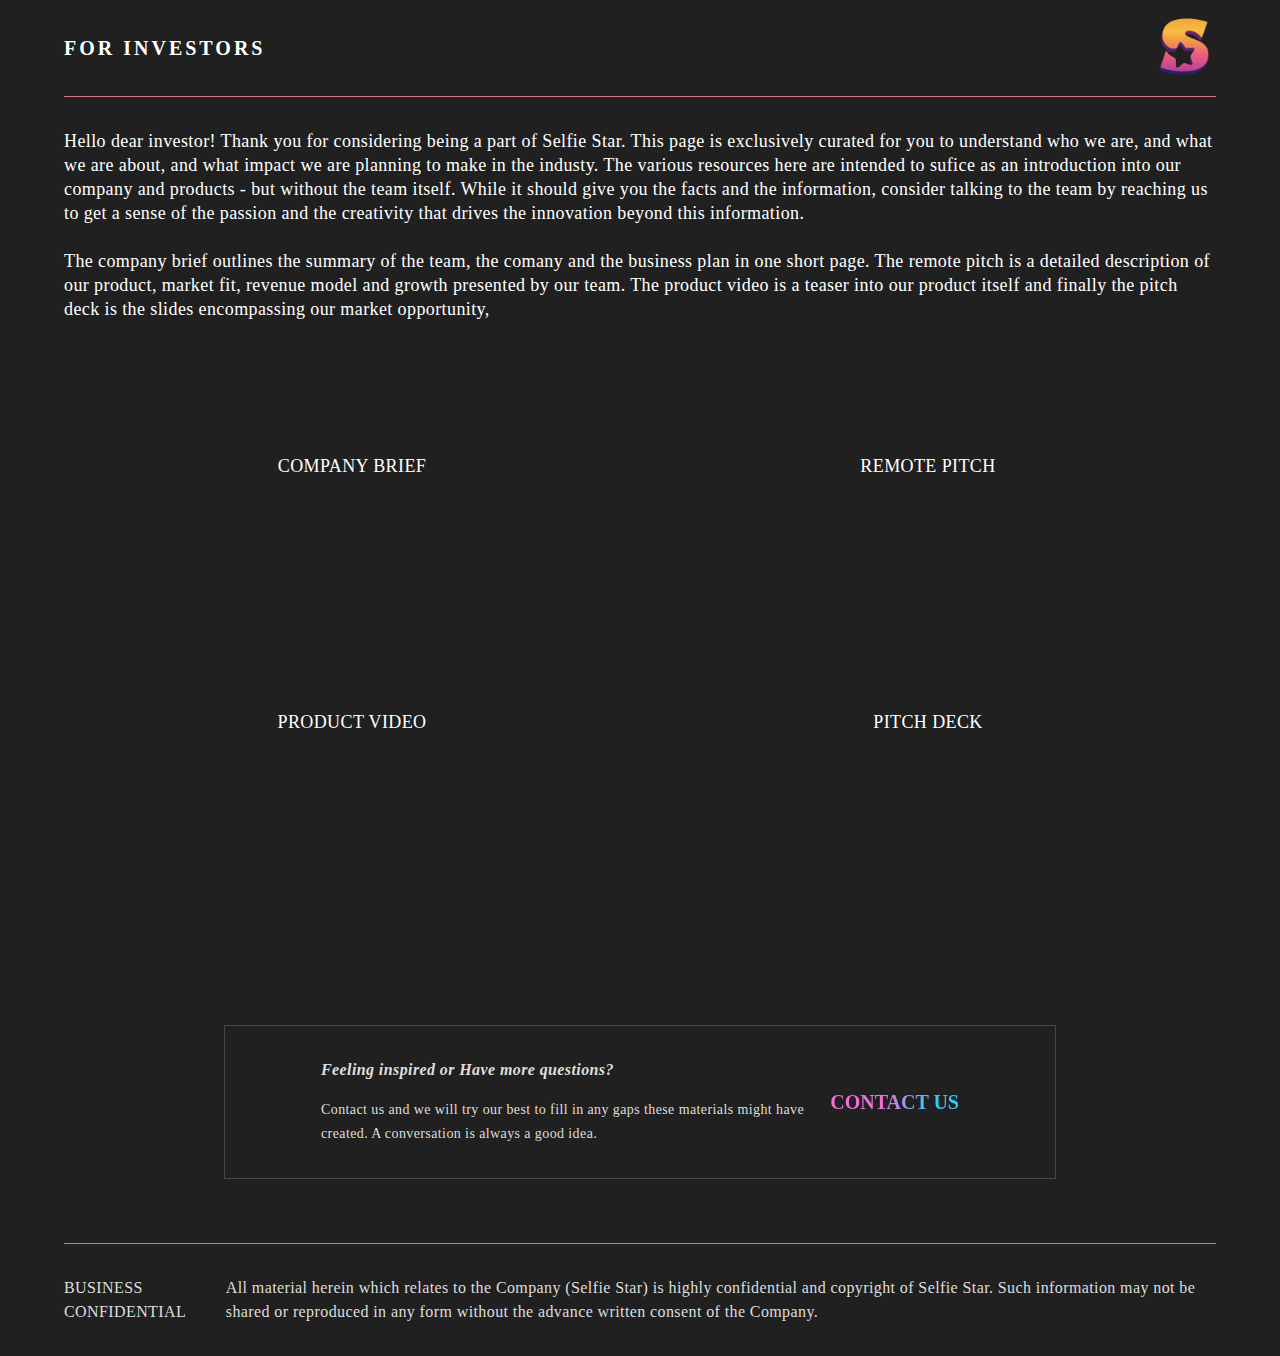
==== investors.html @ ba7a5c65 "added investors page" ====
<!DOCTYPE html>
<html lang="en">

<head>
    <meta charset="UTF-8">
    <meta name="viewport" content="width=device-width, initial-scale=1.0">
    <title>Investors</title>
    <link rel="stylesheet" href="sub.css">
</head>

<body>
    <section class="container"><header>
        <h2>For Investors</h2>
        <img src="logo.png" alt="SelfieStar" srcset="">
    </header>
    
    <hr>
    <p>Hello dear investor! Thank you for considering being a part of Selfie Star. This page is exclusively curated for
        you to understand who we are, and what we are about, and what impact we are planning to make in the industy. The
        various resources here are intended to sufice as an introduction into our company and products - but without the
        team itself. While it should give you the facts and the information, consider talking to the team by reaching us
        to get a sense of the passion and the creativity that drives the innovation beyond this information.
        <br>
        <br>
        The company brief outlines the summary of the team, the comany and the business plan in one short page. The
        remote pitch is a detailed description of our product, market fit, revenue model and growth presented by our
        team. The product video is a teaser into our product itself and finally the pitch deck is the slides
        encompassing our market opportunity,
    </p>

    <div class="icons">
        <div class="display"><img src="imgs/company brief.svg" alt="" srcset="">
            <p>Company Brief</p>
        </div>
        <div class="display"><img src="imgs/Remote pitch.svg" alt="" srcset="">
            <p>Remote Pitch</p>
        </div>
        <div class="display"><img src="imgs/Product Video.svg" alt="" srcset="">
            <p>Product Video</p>
        </div>
        <div class="display"><img src="imgs/Pitch Deck.svg" alt="" srcset="">
            <p>Pitch Deck</p>
        </div>
    </div>


    <section class="subsection">
        <div class="left">
            <p><i><b>Feeling inspired or Have more questions?</b></i>
                 </p>
            
                 <p>Contact us and we will try our best to fill in any gaps these materials might have created. A
                conversation is always a good idea.</p>
        </div>
        <div class="right"><a href="http://">Contact Us</a></div>
    </section>

    <hr>
    <footer>
        <p>BUSINESS CONFIDENTIAL</p>
        <p>All material herein which relates to the Company (Selfie Star) is highly confidential and copyright of Selfie
            Star. Such information may not be shared or reproduced in any form without the advance written consent of
            the Company.
        </p>
    </footer></section>
</body>

</html>
---- sub.css ----
@font-face {
    font-family: 'Avenir LT Std';
    src: url('./fonts/AvenirLTStd-Book.otf'),;
    /* font-weight: normal;
    font-style: normal; */
}

* {
    padding: 0;
    margin: 0;
    box-sizing: border-box;
    font-family: 'Avenir LT Std';

}

body {
    background-color: #202020;
    font-family: 'AvenirLTStd';
    color: white;
    display: flex;
    justify-content: center;
}

.container {
    max-width: 1300px;
    margin: 0 4rem;
}

header {
    display:flex;
    height: 6rem;
    align-items: center;
    justify-content: space-between;
}

header h2 {
font-size: 20px;
line-height: 27px;
letter-spacing: 0.15em;
text-transform: uppercase;
}

header img {
    height: 4rem;
}

hr {
    border: none;
    background: linear-gradient(180deg, #DB3CCA 0%, #DDA840 100%);
    height: 1px;
}

p{
    margin: 2rem 0rem ;
font-weight: 350;
font-size: 18px;
line-height: 24px;
letter-spacing: 0.4px;
}

.icons {
    margin: 6rem 0;
    display: grid;
    grid-template-columns: 1fr 1fr;
    text-align: center;
    grid-template-rows: repeat(2,16rem);
}

.display {
    font-weight: 500;
    font-size: 18px;
    letter-spacing: .5px;
}
.display p {
    margin-top: 1rem;
    font-weight: 500;
text-transform: uppercase;
}

.subsection {
    border: 1px solid #474747;
    padding: 0rem 6rem;
    margin: 4rem 10rem;
    display: flex;
    align-items: center;
}

.subsection a {
    background-color: #F26FD7;
    background-image: linear-gradient(103.9deg, #F26FD7 40.08%, #37C9F8 77.95%);
    background-size: 100%;
    -webkit-background-clip: text;
    -moz-background-clip: text;
    -webkit-text-fill-color: transparent; 
    -moz-text-fill-color: transparent;
    text-transform: uppercase;
    font-size: 20px;
   font-weight: bold;
   }

   .right {
       width: 200px;
       text-align: right;
   }

   .left {
    color: #DEDEDE;
    font-weight: 800;
    line-height: 20px;
   }

   .left p:first-child {
       font-size: 16px;
   }
   .left p:last-child {
       margin-top: -1rem;
    font-size: 14px;
}

footer {
    display: flex;
    gap: 2rem;
}

footer p {
    font-size: 16px;
    color: #DEDEDE;

}


@media only screen and (max-width: 640px) { 

    .container {
       width: 80%;
        margin: 0 4rem;
    }

    .subsection {
        margin: 0;
        margin-bottom: 3rem;
        flex-direction: column;
        padding: 1rem;
    }

    .subsection .right {
        text-align: center;
        width: 100%;

    }

    footer {
        flex-direction: column;
        gap: 1px;
    }
}
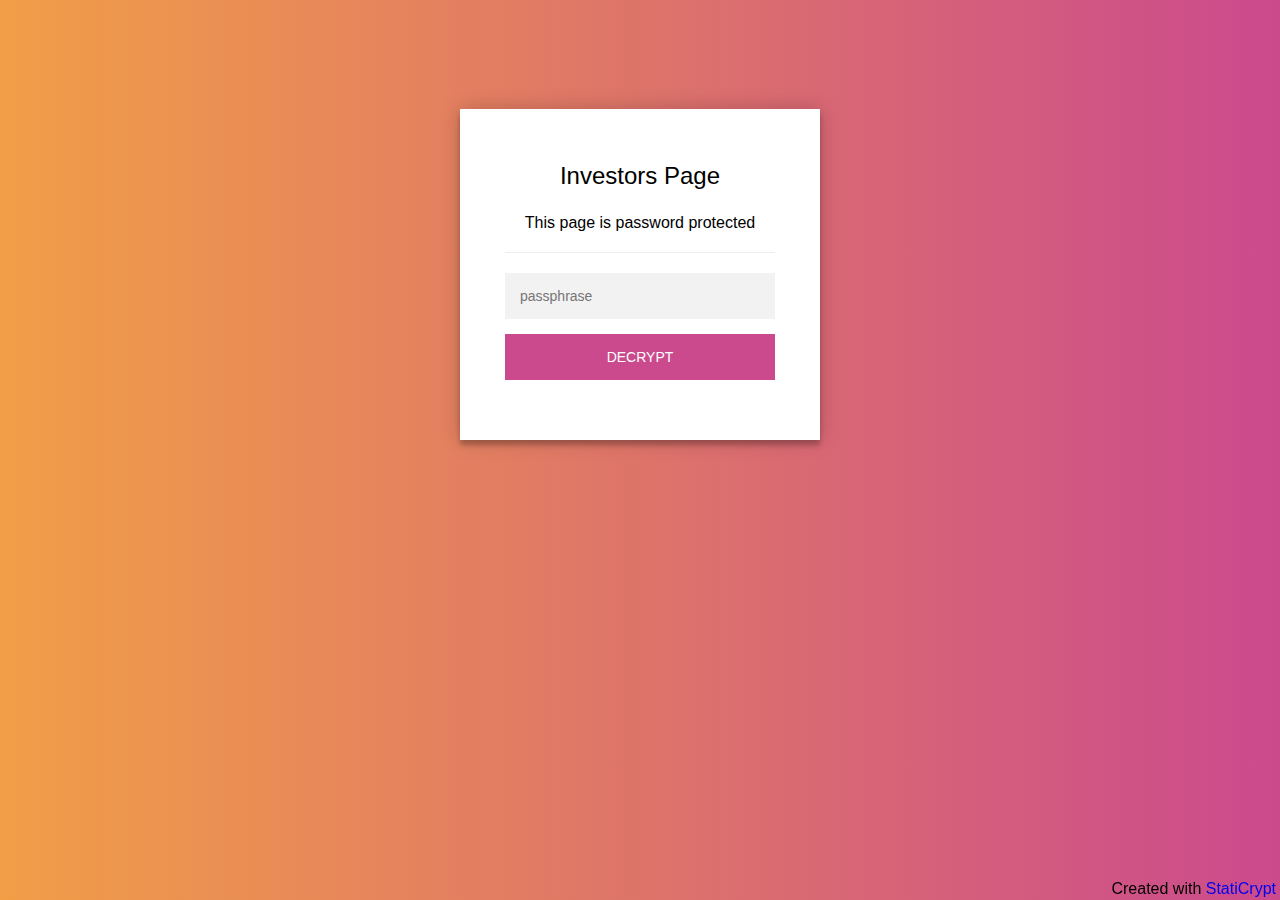
==== commit 2fc32012: "changed fonts and password protected page" ====
--- a/investors.html
+++ b/investors.html
@@ -1,68 +1,6185 @@
-<!DOCTYPE html>
-<html lang="en">
-
+<!doctype html>
+<html class="staticrypt-html">
 <head>
-    <meta charset="UTF-8">
-    <meta name="viewport" content="width=device-width, initial-scale=1.0">
-    <title>Investors</title>
-    <link rel="stylesheet" href="sub.css">
+    <meta charset="utf-8">
+    <title>Investors Page</title>
+    <meta name="viewport" content="width=device-width, initial-scale=1">
+
+    <!-- do not cache this page -->
+    <meta http-equiv="cache-control" content="max-age=0"/>
+    <meta http-equiv="cache-control" content="no-cache"/>
+    <meta http-equiv="expires" content="0"/>
+    <meta http-equiv="expires" content="Tue, 01 Jan 1980 1:00:00 GMT"/>
+    <meta http-equiv="pragma" content="no-cache"/>
+
+    <style>
+        .staticrypt-hr {
+            margin-top: 20px;
+            margin-bottom: 20px;
+            border: 0;
+            border-top: 1px solid #eee;
+        }
+
+        .staticrypt-page {
+            width: 360px;
+            padding: 8% 0 0;
+            margin: auto;
+            box-sizing: border-box;
+        }
+
+        .staticrypt-form {
+            position: relative;
+            z-index: 1;
+            background: #FFFFFF;
+            max-width: 360px;
+            margin: 0 auto 100px;
+            padding: 45px;
+            text-align: center;
+            box-shadow: 0 0 20px 0 rgba(0, 0, 0, 0.2), 0 5px 5px 0 rgba(0, 0, 0, 0.24);
+        }
+
+        .staticrypt-form input {
+            outline: 0;
+            background: #f2f2f2;
+            width: 100%;
+            border: 0;
+            margin: 0 0 15px;
+            padding: 15px;
+            box-sizing: border-box;
+            font-size: 14px;
+        }
+
+        .staticrypt-form .staticrypt-decrypt-button {
+            text-transform: uppercase;
+            outline: 0;
+            background: #CB4A8D;
+            width: 100%;
+            border: 0;
+            padding: 15px;
+            color: #FFFFFF;
+            font-size: 14px;
+            cursor: pointer;
+        }
+
+        .staticrypt-form .staticrypt-decrypt-button:hover, .staticrypt-form .staticrypt-decrypt-button:active, .staticrypt-form .staticrypt-decrypt-button:focus {
+            background: #CB4A8D;
+        }
+
+        .staticrypt-html {
+            height: 100%;
+        }
+
+        .staticrypt-body {
+            margin-bottom: 1em;
+            background: #CB4A8D; /* fallback for old browsers */
+            background: -webkit-linear-gradient(right, #CB4A8D, #F19E47);
+            background: -moz-linear-gradient(right, #CB4A8D, #F19E47);
+            background: -o-linear-gradient(right, #CB4A8D, #F19E47);
+            background: linear-gradient(to left, #CB4A8D, #F19E47);
+            font-family: "Arial", sans-serif;
+            -webkit-font-smoothing: antialiased;
+            -moz-osx-font-smoothing: grayscale;
+        }
+
+        .staticrypt-instructions {
+            margin-top: -1em;
+            margin-bottom: 1em;
+        }
+
+        .staticrypt-title {
+            font-size: 1.5em;
+        }
+
+        .staticrypt-footer {
+            position: fixed;
+            height: 20px;
+            font-size: 16px;
+            padding: 2px;
+            bottom: 0;
+            left: 0;
+            right: 0;
+            margin-bottom: 0;
+        }
+
+        .staticrypt-footer p {
+            margin: 2px;
+            text-align: center;
+            float: right;
+        }
+
+        .staticrypt-footer a {
+            text-decoration: none;
+        }
+    </style>
 </head>
 
-<body>
-    <section class="container"><header>
-        <h2>For Investors</h2>
-        <img src="logo.png" alt="SelfieStar" srcset="">
-    </header>
-    
-    <hr>
-    <p>Hello dear investor! Thank you for considering being a part of Selfie Star. This page is exclusively curated for
-        you to understand who we are, and what we are about, and what impact we are planning to make in the industy. The
-        various resources here are intended to sufice as an introduction into our company and products - but without the
-        team itself. While it should give you the facts and the information, consider talking to the team by reaching us
-        to get a sense of the passion and the creativity that drives the innovation beyond this information.
-        <br>
-        <br>
-        The company brief outlines the summary of the team, the comany and the business plan in one short page. The
-        remote pitch is a detailed description of our product, market fit, revenue model and growth presented by our
-        team. The product video is a teaser into our product itself and finally the pitch deck is the slides
-        encompassing our market opportunity,
-    </p>
-
-    <div class="icons">
-        <div class="display"><img src="imgs/company brief.svg" alt="" srcset="">
-            <p>Company Brief</p>
+<body class="staticrypt-body">
+<div class="staticrypt-page">
+    <div class="staticrypt-form">
+        <div class="staticrypt-instructions">
+            <p class="staticrypt-title">Investors Page</p>
+            <p><p>This page is password protected</p>
+</p>
         </div>
-        <div class="display"><img src="imgs/Remote pitch.svg" alt="" srcset="">
-            <p>Remote Pitch</p>
-        </div>
-        <div class="display"><img src="imgs/Product Video.svg" alt="" srcset="">
-            <p>Product Video</p>
-        </div>
-        <div class="display"><img src="imgs/Pitch Deck.svg" alt="" srcset="">
-            <p>Pitch Deck</p>
-        </div>
+
+        <hr class="staticrypt-hr">
+
+        <form id="staticrypt-form" action="#" method="post">
+            <input id="staticrypt-password"
+                   type="password"
+                   name="password"
+                   placeholder="passphrase"
+                   autofocus/>
+
+            <input type="submit" class="staticrypt-decrypt-button" value="DECRYPT"/>
+        </form>
     </div>
 
-
-    <section class="subsection">
-        <div class="left">
-            <p><i><b>Feeling inspired or Have more questions?</b></i>
-                 </p>
-            
-                 <p>Contact us and we will try our best to fill in any gaps these materials might have created. A
-                conversation is always a good idea.</p>
-        </div>
-        <div class="right"><a href="http://">Contact Us</a></div>
-    </section>
-
-    <hr>
-    <footer>
-        <p>BUSINESS CONFIDENTIAL</p>
-        <p>All material herein which relates to the Company (Selfie Star) is highly confidential and copyright of Selfie
-            Star. Such information may not be shared or reproduced in any form without the advance written consent of
-            the Company.
-        </p>
-    </footer></section>
+</div>
+<footer class="staticrypt-footer">
+    <p class="pull-right">Created with <a href="https://robinmoisson.github.io/staticrypt">StatiCrypt</a></p>
+</footer>
+
+
+<script>/**
+ * Crypto JS 3.1.9-1
+ * Copied as is from https://cdnjs.cloudflare.com/ajax/libs/crypto-js/3.1.9-1/crypto-js.js
+ */
+
+;(function (root, factory) {
+    if (typeof exports === "object") {
+        // CommonJS
+        module.exports = exports = factory();
+    }
+    else if (typeof define === "function" && define.amd) {
+        // AMD
+        define([], factory);
+    }
+    else {
+        // Global (browser)
+        root.CryptoJS = factory();
+    }
+}(this, function () {
+
+    /**
+     * CryptoJS core components.
+     */
+    var CryptoJS = CryptoJS || (function (Math, undefined) {
+        /*
+	     * Local polyfil of Object.create
+	     */
+        var create = Object.create || (function () {
+            function F() {};
+
+            return function (obj) {
+                var subtype;
+
+                F.prototype = obj;
+
+                subtype = new F();
+
+                F.prototype = null;
+
+                return subtype;
+            };
+        }())
+
+        /**
+         * CryptoJS namespace.
+         */
+        var C = {};
+
+        /**
+         * Library namespace.
+         */
+        var C_lib = C.lib = {};
+
+        /**
+         * Base object for prototypal inheritance.
+         */
+        var Base = C_lib.Base = (function () {
+
+
+            return {
+                /**
+                 * Creates a new object that inherits from this object.
+                 *
+                 * @param {Object} overrides Properties to copy into the new object.
+                 *
+                 * @return {Object} The new object.
+                 *
+                 * @static
+                 *
+                 * @example
+                 *
+                 *     var MyType = CryptoJS.lib.Base.extend({
+	             *         field: 'value',
+	             *
+	             *         method: function () {
+	             *         }
+	             *     });
+                 */
+                extend: function (overrides) {
+                    // Spawn
+                    var subtype = create(this);
+
+                    // Augment
+                    if (overrides) {
+                        subtype.mixIn(overrides);
+                    }
+
+                    // Create default initializer
+                    if (!subtype.hasOwnProperty('init') || this.init === subtype.init) {
+                        subtype.init = function () {
+                            subtype.$super.init.apply(this, arguments);
+                        };
+                    }
+
+                    // Initializer's prototype is the subtype object
+                    subtype.init.prototype = subtype;
+
+                    // Reference supertype
+                    subtype.$super = this;
+
+                    return subtype;
+                },
+
+                /**
+                 * Extends this object and runs the init method.
+                 * Arguments to create() will be passed to init().
+                 *
+                 * @return {Object} The new object.
+                 *
+                 * @static
+                 *
+                 * @example
+                 *
+                 *     var instance = MyType.create();
+                 */
+                create: function () {
+                    var instance = this.extend();
+                    instance.init.apply(instance, arguments);
+
+                    return instance;
+                },
+
+                /**
+                 * Initializes a newly created object.
+                 * Override this method to add some logic when your objects are created.
+                 *
+                 * @example
+                 *
+                 *     var MyType = CryptoJS.lib.Base.extend({
+	             *         init: function () {
+	             *             // ...
+	             *         }
+	             *     });
+                 */
+                init: function () {
+                },
+
+                /**
+                 * Copies properties into this object.
+                 *
+                 * @param {Object} properties The properties to mix in.
+                 *
+                 * @example
+                 *
+                 *     MyType.mixIn({
+	             *         field: 'value'
+	             *     });
+                 */
+                mixIn: function (properties) {
+                    for (var propertyName in properties) {
+                        if (properties.hasOwnProperty(propertyName)) {
+                            this[propertyName] = properties[propertyName];
+                        }
+                    }
+
+                    // IE won't copy toString using the loop above
+                    if (properties.hasOwnProperty('toString')) {
+                        this.toString = properties.toString;
+                    }
+                },
+
+                /**
+                 * Creates a copy of this object.
+                 *
+                 * @return {Object} The clone.
+                 *
+                 * @example
+                 *
+                 *     var clone = instance.clone();
+                 */
+                clone: function () {
+                    return this.init.prototype.extend(this);
+                }
+            };
+        }());
+
+        /**
+         * An array of 32-bit words.
+         *
+         * @property {Array} words The array of 32-bit words.
+         * @property {number} sigBytes The number of significant bytes in this word array.
+         */
+        var WordArray = C_lib.WordArray = Base.extend({
+            /**
+             * Initializes a newly created word array.
+             *
+             * @param {Array} words (Optional) An array of 32-bit words.
+             * @param {number} sigBytes (Optional) The number of significant bytes in the words.
+             *
+             * @example
+             *
+             *     var wordArray = CryptoJS.lib.WordArray.create();
+             *     var wordArray = CryptoJS.lib.WordArray.create([0x00010203, 0x04050607]);
+             *     var wordArray = CryptoJS.lib.WordArray.create([0x00010203, 0x04050607], 6);
+             */
+            init: function (words, sigBytes) {
+                words = this.words = words || [];
+
+                if (sigBytes != undefined) {
+                    this.sigBytes = sigBytes;
+                } else {
+                    this.sigBytes = words.length * 4;
+                }
+            },
+
+            /**
+             * Converts this word array to a string.
+             *
+             * @param {Encoder} encoder (Optional) The encoding strategy to use. Default: CryptoJS.enc.Hex
+             *
+             * @return {string} The stringified word array.
+             *
+             * @example
+             *
+             *     var string = wordArray + '';
+             *     var string = wordArray.toString();
+             *     var string = wordArray.toString(CryptoJS.enc.Utf8);
+             */
+            toString: function (encoder) {
+                return (encoder || Hex).stringify(this);
+            },
+
+            /**
+             * Concatenates a word array to this word array.
+             *
+             * @param {WordArray} wordArray The word array to append.
+             *
+             * @return {WordArray} This word array.
+             *
+             * @example
+             *
+             *     wordArray1.concat(wordArray2);
+             */
+            concat: function (wordArray) {
+                // Shortcuts
+                var thisWords = this.words;
+                var thatWords = wordArray.words;
+                var thisSigBytes = this.sigBytes;
+                var thatSigBytes = wordArray.sigBytes;
+
+                // Clamp excess bits
+                this.clamp();
+
+                // Concat
+                if (thisSigBytes % 4) {
+                    // Copy one byte at a time
+                    for (var i = 0; i < thatSigBytes; i++) {
+                        var thatByte = (thatWords[i >>> 2] >>> (24 - (i % 4) * 8)) & 0xff;
+                        thisWords[(thisSigBytes + i) >>> 2] |= thatByte << (24 - ((thisSigBytes + i) % 4) * 8);
+                    }
+                } else {
+                    // Copy one word at a time
+                    for (var i = 0; i < thatSigBytes; i += 4) {
+                        thisWords[(thisSigBytes + i) >>> 2] = thatWords[i >>> 2];
+                    }
+                }
+                this.sigBytes += thatSigBytes;
+
+                // Chainable
+                return this;
+            },
+
+            /**
+             * Removes insignificant bits.
+             *
+             * @example
+             *
+             *     wordArray.clamp();
+             */
+            clamp: function () {
+                // Shortcuts
+                var words = this.words;
+                var sigBytes = this.sigBytes;
+
+                // Clamp
+                words[sigBytes >>> 2] &= 0xffffffff << (32 - (sigBytes % 4) * 8);
+                words.length = Math.ceil(sigBytes / 4);
+            },
+
+            /**
+             * Creates a copy of this word array.
+             *
+             * @return {WordArray} The clone.
+             *
+             * @example
+             *
+             *     var clone = wordArray.clone();
+             */
+            clone: function () {
+                var clone = Base.clone.call(this);
+                clone.words = this.words.slice(0);
+
+                return clone;
+            },
+
+            /**
+             * Creates a word array filled with random bytes.
+             *
+             * @param {number} nBytes The number of random bytes to generate.
+             *
+             * @return {WordArray} The random word array.
+             *
+             * @static
+             *
+             * @example
+             *
+             *     var wordArray = CryptoJS.lib.WordArray.random(16);
+             */
+            random: function (nBytes) {
+                var words = [];
+
+                var r = (function (m_w) {
+                    var m_w = m_w;
+                    var m_z = 0x3ade68b1;
+                    var mask = 0xffffffff;
+
+                    return function () {
+                        m_z = (0x9069 * (m_z & 0xFFFF) + (m_z >> 0x10)) & mask;
+                        m_w = (0x4650 * (m_w & 0xFFFF) + (m_w >> 0x10)) & mask;
+                        var result = ((m_z << 0x10) + m_w) & mask;
+                        result /= 0x100000000;
+                        result += 0.5;
+                        return result * (Math.random() > .5 ? 1 : -1);
+                    }
+                });
+
+                for (var i = 0, rcache; i < nBytes; i += 4) {
+                    var _r = r((rcache || Math.random()) * 0x100000000);
+
+                    rcache = _r() * 0x3ade67b7;
+                    words.push((_r() * 0x100000000) | 0);
+                }
+
+                return new WordArray.init(words, nBytes);
+            }
+        });
+
+        /**
+         * Encoder namespace.
+         */
+        var C_enc = C.enc = {};
+
+        /**
+         * Hex encoding strategy.
+         */
+        var Hex = C_enc.Hex = {
+            /**
+             * Converts a word array to a hex string.
+             *
+             * @param {WordArray} wordArray The word array.
+             *
+             * @return {string} The hex string.
+             *
+             * @static
+             *
+             * @example
+             *
+             *     var hexString = CryptoJS.enc.Hex.stringify(wordArray);
+             */
+            stringify: function (wordArray) {
+                // Shortcuts
+                var words = wordArray.words;
+                var sigBytes = wordArray.sigBytes;
+
+                // Convert
+                var hexChars = [];
+                for (var i = 0; i < sigBytes; i++) {
+                    var bite = (words[i >>> 2] >>> (24 - (i % 4) * 8)) & 0xff;
+                    hexChars.push((bite >>> 4).toString(16));
+                    hexChars.push((bite & 0x0f).toString(16));
+                }
+
+                return hexChars.join('');
+            },
+
+            /**
+             * Converts a hex string to a word array.
+             *
+             * @param {string} hexStr The hex string.
+             *
+             * @return {WordArray} The word array.
+             *
+             * @static
+             *
+             * @example
+             *
+             *     var wordArray = CryptoJS.enc.Hex.parse(hexString);
+             */
+            parse: function (hexStr) {
+                // Shortcut
+                var hexStrLength = hexStr.length;
+
+                // Convert
+                var words = [];
+                for (var i = 0; i < hexStrLength; i += 2) {
+                    words[i >>> 3] |= parseInt(hexStr.substr(i, 2), 16) << (24 - (i % 8) * 4);
+                }
+
+                return new WordArray.init(words, hexStrLength / 2);
+            }
+        };
+
+        /**
+         * Latin1 encoding strategy.
+         */
+        var Latin1 = C_enc.Latin1 = {
+            /**
+             * Converts a word array to a Latin1 string.
+             *
+             * @param {WordArray} wordArray The word array.
+             *
+             * @return {string} The Latin1 string.
+             *
+             * @static
+             *
+             * @example
+             *
+             *     var latin1String = CryptoJS.enc.Latin1.stringify(wordArray);
+             */
+            stringify: function (wordArray) {
+                // Shortcuts
+                var words = wordArray.words;
+                var sigBytes = wordArray.sigBytes;
+
+                // Convert
+                var latin1Chars = [];
+                for (var i = 0; i < sigBytes; i++) {
+                    var bite = (words[i >>> 2] >>> (24 - (i % 4) * 8)) & 0xff;
+                    latin1Chars.push(String.fromCharCode(bite));
+                }
+
+                return latin1Chars.join('');
+            },
+
+            /**
+             * Converts a Latin1 string to a word array.
+             *
+             * @param {string} latin1Str The Latin1 string.
+             *
+             * @return {WordArray} The word array.
+             *
+             * @static
+             *
+             * @example
+             *
+             *     var wordArray = CryptoJS.enc.Latin1.parse(latin1String);
+             */
+            parse: function (latin1Str) {
+                // Shortcut
+                var latin1StrLength = latin1Str.length;
+
+                // Convert
+                var words = [];
+                for (var i = 0; i < latin1StrLength; i++) {
+                    words[i >>> 2] |= (latin1Str.charCodeAt(i) & 0xff) << (24 - (i % 4) * 8);
+                }
+
+                return new WordArray.init(words, latin1StrLength);
+            }
+        };
+
+        /**
+         * UTF-8 encoding strategy.
+         */
+        var Utf8 = C_enc.Utf8 = {
+            /**
+             * Converts a word array to a UTF-8 string.
+             *
+             * @param {WordArray} wordArray The word array.
+             *
+             * @return {string} The UTF-8 string.
+             *
+             * @static
+             *
+             * @example
+             *
+             *     var utf8String = CryptoJS.enc.Utf8.stringify(wordArray);
+             */
+            stringify: function (wordArray) {
+                try {
+                    return decodeURIComponent(escape(Latin1.stringify(wordArray)));
+                } catch (e) {
+                    throw new Error('Malformed UTF-8 data');
+                }
+            },
+
+            /**
+             * Converts a UTF-8 string to a word array.
+             *
+             * @param {string} utf8Str The UTF-8 string.
+             *
+             * @return {WordArray} The word array.
+             *
+             * @static
+             *
+             * @example
+             *
+             *     var wordArray = CryptoJS.enc.Utf8.parse(utf8String);
+             */
+            parse: function (utf8Str) {
+                return Latin1.parse(unescape(encodeURIComponent(utf8Str)));
+            }
+        };
+
+        /**
+         * Abstract buffered block algorithm template.
+         *
+         * The property blockSize must be implemented in a concrete subtype.
+         *
+         * @property {number} _minBufferSize The number of blocks that should be kept unprocessed in the buffer. Default: 0
+         */
+        var BufferedBlockAlgorithm = C_lib.BufferedBlockAlgorithm = Base.extend({
+            /**
+             * Resets this block algorithm's data buffer to its initial state.
+             *
+             * @example
+             *
+             *     bufferedBlockAlgorithm.reset();
+             */
+            reset: function () {
+                // Initial values
+                this._data = new WordArray.init();
+                this._nDataBytes = 0;
+            },
+
+            /**
+             * Adds new data to this block algorithm's buffer.
+             *
+             * @param {WordArray|string} data The data to append. Strings are converted to a WordArray using UTF-8.
+             *
+             * @example
+             *
+             *     bufferedBlockAlgorithm._append('data');
+             *     bufferedBlockAlgorithm._append(wordArray);
+             */
+            _append: function (data) {
+                // Convert string to WordArray, else assume WordArray already
+                if (typeof data == 'string') {
+                    data = Utf8.parse(data);
+                }
+
+                // Append
+                this._data.concat(data);
+                this._nDataBytes += data.sigBytes;
+            },
+
+            /**
+             * Processes available data blocks.
+             *
+             * This method invokes _doProcessBlock(offset), which must be implemented by a concrete subtype.
+             *
+             * @param {boolean} doFlush Whether all blocks and partial blocks should be processed.
+             *
+             * @return {WordArray} The processed data.
+             *
+             * @example
+             *
+             *     var processedData = bufferedBlockAlgorithm._process();
+             *     var processedData = bufferedBlockAlgorithm._process(!!'flush');
+             */
+            _process: function (doFlush) {
+                // Shortcuts
+                var data = this._data;
+                var dataWords = data.words;
+                var dataSigBytes = data.sigBytes;
+                var blockSize = this.blockSize;
+                var blockSizeBytes = blockSize * 4;
+
+                // Count blocks ready
+                var nBlocksReady = dataSigBytes / blockSizeBytes;
+                if (doFlush) {
+                    // Round up to include partial blocks
+                    nBlocksReady = Math.ceil(nBlocksReady);
+                } else {
+                    // Round down to include only full blocks,
+                    // less the number of blocks that must remain in the buffer
+                    nBlocksReady = Math.max((nBlocksReady | 0) - this._minBufferSize, 0);
+                }
+
+                // Count words ready
+                var nWordsReady = nBlocksReady * blockSize;
+
+                // Count bytes ready
+                var nBytesReady = Math.min(nWordsReady * 4, dataSigBytes);
+
+                // Process blocks
+                if (nWordsReady) {
+                    for (var offset = 0; offset < nWordsReady; offset += blockSize) {
+                        // Perform concrete-algorithm logic
+                        this._doProcessBlock(dataWords, offset);
+                    }
+
+                    // Remove processed words
+                    var processedWords = dataWords.splice(0, nWordsReady);
+                    data.sigBytes -= nBytesReady;
+                }
+
+                // Return processed words
+                return new WordArray.init(processedWords, nBytesReady);
+            },
+
+            /**
+             * Creates a copy of this object.
+             *
+             * @return {Object} The clone.
+             *
+             * @example
+             *
+             *     var clone = bufferedBlockAlgorithm.clone();
+             */
+            clone: function () {
+                var clone = Base.clone.call(this);
+                clone._data = this._data.clone();
+
+                return clone;
+            },
+
+            _minBufferSize: 0
+        });
+
+        /**
+         * Abstract hasher template.
+         *
+         * @property {number} blockSize The number of 32-bit words this hasher operates on. Default: 16 (512 bits)
+         */
+        var Hasher = C_lib.Hasher = BufferedBlockAlgorithm.extend({
+            /**
+             * Configuration options.
+             */
+            cfg: Base.extend(),
+
+            /**
+             * Initializes a newly created hasher.
+             *
+             * @param {Object} cfg (Optional) The configuration options to use for this hash computation.
+             *
+             * @example
+             *
+             *     var hasher = CryptoJS.algo.SHA256.create();
+             */
+            init: function (cfg) {
+                // Apply config defaults
+                this.cfg = this.cfg.extend(cfg);
+
+                // Set initial values
+                this.reset();
+            },
+
+            /**
+             * Resets this hasher to its initial state.
+             *
+             * @example
+             *
+             *     hasher.reset();
+             */
+            reset: function () {
+                // Reset data buffer
+                BufferedBlockAlgorithm.reset.call(this);
+
+                // Perform concrete-hasher logic
+                this._doReset();
+            },
+
+            /**
+             * Updates this hasher with a message.
+             *
+             * @param {WordArray|string} messageUpdate The message to append.
+             *
+             * @return {Hasher} This hasher.
+             *
+             * @example
+             *
+             *     hasher.update('message');
+             *     hasher.update(wordArray);
+             */
+            update: function (messageUpdate) {
+                // Append
+                this._append(messageUpdate);
+
+                // Update the hash
+                this._process();
+
+                // Chainable
+                return this;
+            },
+
+            /**
+             * Finalizes the hash computation.
+             * Note that the finalize operation is effectively a destructive, read-once operation.
+             *
+             * @param {WordArray|string} messageUpdate (Optional) A final message update.
+             *
+             * @return {WordArray} The hash.
+             *
+             * @example
+             *
+             *     var hash = hasher.finalize();
+             *     var hash = hasher.finalize('message');
+             *     var hash = hasher.finalize(wordArray);
+             */
+            finalize: function (messageUpdate) {
+                // Final message update
+                if (messageUpdate) {
+                    this._append(messageUpdate);
+                }
+
+                // Perform concrete-hasher logic
+                var hash = this._doFinalize();
+
+                return hash;
+            },
+
+            blockSize: 512/32,
+
+            /**
+             * Creates a shortcut function to a hasher's object interface.
+             *
+             * @param {Hasher} hasher The hasher to create a helper for.
+             *
+             * @return {Function} The shortcut function.
+             *
+             * @static
+             *
+             * @example
+             *
+             *     var SHA256 = CryptoJS.lib.Hasher._createHelper(CryptoJS.algo.SHA256);
+             */
+            _createHelper: function (hasher) {
+                return function (message, cfg) {
+                    return new hasher.init(cfg).finalize(message);
+                };
+            },
+
+            /**
+             * Creates a shortcut function to the HMAC's object interface.
+             *
+             * @param {Hasher} hasher The hasher to use in this HMAC helper.
+             *
+             * @return {Function} The shortcut function.
+             *
+             * @static
+             *
+             * @example
+             *
+             *     var HmacSHA256 = CryptoJS.lib.Hasher._createHmacHelper(CryptoJS.algo.SHA256);
+             */
+            _createHmacHelper: function (hasher) {
+                return function (message, key) {
+                    return new C_algo.HMAC.init(hasher, key).finalize(message);
+                };
+            }
+        });
+
+        /**
+         * Algorithm namespace.
+         */
+        var C_algo = C.algo = {};
+
+        return C;
+    }(Math));
+
+
+    (function () {
+        // Shortcuts
+        var C = CryptoJS;
+        var C_lib = C.lib;
+        var WordArray = C_lib.WordArray;
+        var C_enc = C.enc;
+
+        /**
+         * Base64 encoding strategy.
+         */
+        var Base64 = C_enc.Base64 = {
+            /**
+             * Converts a word array to a Base64 string.
+             *
+             * @param {WordArray} wordArray The word array.
+             *
+             * @return {string} The Base64 string.
+             *
+             * @static
+             *
+             * @example
+             *
+             *     var base64String = CryptoJS.enc.Base64.stringify(wordArray);
+             */
+            stringify: function (wordArray) {
+                // Shortcuts
+                var words = wordArray.words;
+                var sigBytes = wordArray.sigBytes;
+                var map = this._map;
+
+                // Clamp excess bits
+                wordArray.clamp();
+
+                // Convert
+                var base64Chars = [];
+                for (var i = 0; i < sigBytes; i += 3) {
+                    var byte1 = (words[i >>> 2]       >>> (24 - (i % 4) * 8))       & 0xff;
+                    var byte2 = (words[(i + 1) >>> 2] >>> (24 - ((i + 1) % 4) * 8)) & 0xff;
+                    var byte3 = (words[(i + 2) >>> 2] >>> (24 - ((i + 2) % 4) * 8)) & 0xff;
+
+                    var triplet = (byte1 << 16) | (byte2 << 8) | byte3;
+
+                    for (var j = 0; (j < 4) && (i + j * 0.75 < sigBytes); j++) {
+                        base64Chars.push(map.charAt((triplet >>> (6 * (3 - j))) & 0x3f));
+                    }
+                }
+
+                // Add padding
+                var paddingChar = map.charAt(64);
+                if (paddingChar) {
+                    while (base64Chars.length % 4) {
+                        base64Chars.push(paddingChar);
+                    }
+                }
+
+                return base64Chars.join('');
+            },
+
+            /**
+             * Converts a Base64 string to a word array.
+             *
+             * @param {string} base64Str The Base64 string.
+             *
+             * @return {WordArray} The word array.
+             *
+             * @static
+             *
+             * @example
+             *
+             *     var wordArray = CryptoJS.enc.Base64.parse(base64String);
+             */
+            parse: function (base64Str) {
+                // Shortcuts
+                var base64StrLength = base64Str.length;
+                var map = this._map;
+                var reverseMap = this._reverseMap;
+
+                if (!reverseMap) {
+                    reverseMap = this._reverseMap = [];
+                    for (var j = 0; j < map.length; j++) {
+                        reverseMap[map.charCodeAt(j)] = j;
+                    }
+                }
+
+                // Ignore padding
+                var paddingChar = map.charAt(64);
+                if (paddingChar) {
+                    var paddingIndex = base64Str.indexOf(paddingChar);
+                    if (paddingIndex !== -1) {
+                        base64StrLength = paddingIndex;
+                    }
+                }
+
+                // Convert
+                return parseLoop(base64Str, base64StrLength, reverseMap);
+
+            },
+
+            _map: 'ABCDEFGHIJKLMNOPQRSTUVWXYZabcdefghijklmnopqrstuvwxyz0123456789+/='
+        };
+
+        function parseLoop(base64Str, base64StrLength, reverseMap) {
+            var words = [];
+            var nBytes = 0;
+            for (var i = 0; i < base64StrLength; i++) {
+                if (i % 4) {
+                    var bits1 = reverseMap[base64Str.charCodeAt(i - 1)] << ((i % 4) * 2);
+                    var bits2 = reverseMap[base64Str.charCodeAt(i)] >>> (6 - (i % 4) * 2);
+                    words[nBytes >>> 2] |= (bits1 | bits2) << (24 - (nBytes % 4) * 8);
+                    nBytes++;
+                }
+            }
+            return WordArray.create(words, nBytes);
+        }
+    }());
+
+
+    (function (Math) {
+        // Shortcuts
+        var C = CryptoJS;
+        var C_lib = C.lib;
+        var WordArray = C_lib.WordArray;
+        var Hasher = C_lib.Hasher;
+        var C_algo = C.algo;
+
+        // Constants table
+        var T = [];
+
+        // Compute constants
+        (function () {
+            for (var i = 0; i < 64; i++) {
+                T[i] = (Math.abs(Math.sin(i + 1)) * 0x100000000) | 0;
+            }
+        }());
+
+        /**
+         * MD5 hash algorithm.
+         */
+        var MD5 = C_algo.MD5 = Hasher.extend({
+            _doReset: function () {
+                this._hash = new WordArray.init([
+                    0x67452301, 0xefcdab89,
+                    0x98badcfe, 0x10325476
+                ]);
+            },
+
+            _doProcessBlock: function (M, offset) {
+                // Swap endian
+                for (var i = 0; i < 16; i++) {
+                    // Shortcuts
+                    var offset_i = offset + i;
+                    var M_offset_i = M[offset_i];
+
+                    M[offset_i] = (
+                        (((M_offset_i << 8)  | (M_offset_i >>> 24)) & 0x00ff00ff) |
+                        (((M_offset_i << 24) | (M_offset_i >>> 8))  & 0xff00ff00)
+                    );
+                }
+
+                // Shortcuts
+                var H = this._hash.words;
+
+                var M_offset_0  = M[offset + 0];
+                var M_offset_1  = M[offset + 1];
+                var M_offset_2  = M[offset + 2];
+                var M_offset_3  = M[offset + 3];
+                var M_offset_4  = M[offset + 4];
+                var M_offset_5  = M[offset + 5];
+                var M_offset_6  = M[offset + 6];
+                var M_offset_7  = M[offset + 7];
+                var M_offset_8  = M[offset + 8];
+                var M_offset_9  = M[offset + 9];
+                var M_offset_10 = M[offset + 10];
+                var M_offset_11 = M[offset + 11];
+                var M_offset_12 = M[offset + 12];
+                var M_offset_13 = M[offset + 13];
+                var M_offset_14 = M[offset + 14];
+                var M_offset_15 = M[offset + 15];
+
+                // Working varialbes
+                var a = H[0];
+                var b = H[1];
+                var c = H[2];
+                var d = H[3];
+
+                // Computation
+                a = FF(a, b, c, d, M_offset_0,  7,  T[0]);
+                d = FF(d, a, b, c, M_offset_1,  12, T[1]);
+                c = FF(c, d, a, b, M_offset_2,  17, T[2]);
+                b = FF(b, c, d, a, M_offset_3,  22, T[3]);
+                a = FF(a, b, c, d, M_offset_4,  7,  T[4]);
+                d = FF(d, a, b, c, M_offset_5,  12, T[5]);
+                c = FF(c, d, a, b, M_offset_6,  17, T[6]);
+                b = FF(b, c, d, a, M_offset_7,  22, T[7]);
+                a = FF(a, b, c, d, M_offset_8,  7,  T[8]);
+                d = FF(d, a, b, c, M_offset_9,  12, T[9]);
+                c = FF(c, d, a, b, M_offset_10, 17, T[10]);
+                b = FF(b, c, d, a, M_offset_11, 22, T[11]);
+                a = FF(a, b, c, d, M_offset_12, 7,  T[12]);
+                d = FF(d, a, b, c, M_offset_13, 12, T[13]);
+                c = FF(c, d, a, b, M_offset_14, 17, T[14]);
+                b = FF(b, c, d, a, M_offset_15, 22, T[15]);
+
+                a = GG(a, b, c, d, M_offset_1,  5,  T[16]);
+                d = GG(d, a, b, c, M_offset_6,  9,  T[17]);
+                c = GG(c, d, a, b, M_offset_11, 14, T[18]);
+                b = GG(b, c, d, a, M_offset_0,  20, T[19]);
+                a = GG(a, b, c, d, M_offset_5,  5,  T[20]);
+                d = GG(d, a, b, c, M_offset_10, 9,  T[21]);
+                c = GG(c, d, a, b, M_offset_15, 14, T[22]);
+                b = GG(b, c, d, a, M_offset_4,  20, T[23]);
+                a = GG(a, b, c, d, M_offset_9,  5,  T[24]);
+                d = GG(d, a, b, c, M_offset_14, 9,  T[25]);
+                c = GG(c, d, a, b, M_offset_3,  14, T[26]);
+                b = GG(b, c, d, a, M_offset_8,  20, T[27]);
+                a = GG(a, b, c, d, M_offset_13, 5,  T[28]);
+                d = GG(d, a, b, c, M_offset_2,  9,  T[29]);
+                c = GG(c, d, a, b, M_offset_7,  14, T[30]);
+                b = GG(b, c, d, a, M_offset_12, 20, T[31]);
+
+                a = HH(a, b, c, d, M_offset_5,  4,  T[32]);
+                d = HH(d, a, b, c, M_offset_8,  11, T[33]);
+                c = HH(c, d, a, b, M_offset_11, 16, T[34]);
+                b = HH(b, c, d, a, M_offset_14, 23, T[35]);
+                a = HH(a, b, c, d, M_offset_1,  4,  T[36]);
+                d = HH(d, a, b, c, M_offset_4,  11, T[37]);
+                c = HH(c, d, a, b, M_offset_7,  16, T[38]);
+                b = HH(b, c, d, a, M_offset_10, 23, T[39]);
+                a = HH(a, b, c, d, M_offset_13, 4,  T[40]);
+                d = HH(d, a, b, c, M_offset_0,  11, T[41]);
+                c = HH(c, d, a, b, M_offset_3,  16, T[42]);
+                b = HH(b, c, d, a, M_offset_6,  23, T[43]);
+                a = HH(a, b, c, d, M_offset_9,  4,  T[44]);
+                d = HH(d, a, b, c, M_offset_12, 11, T[45]);
+                c = HH(c, d, a, b, M_offset_15, 16, T[46]);
+                b = HH(b, c, d, a, M_offset_2,  23, T[47]);
+
+                a = II(a, b, c, d, M_offset_0,  6,  T[48]);
+                d = II(d, a, b, c, M_offset_7,  10, T[49]);
+                c = II(c, d, a, b, M_offset_14, 15, T[50]);
+                b = II(b, c, d, a, M_offset_5,  21, T[51]);
+                a = II(a, b, c, d, M_offset_12, 6,  T[52]);
+                d = II(d, a, b, c, M_offset_3,  10, T[53]);
+                c = II(c, d, a, b, M_offset_10, 15, T[54]);
+                b = II(b, c, d, a, M_offset_1,  21, T[55]);
+                a = II(a, b, c, d, M_offset_8,  6,  T[56]);
+                d = II(d, a, b, c, M_offset_15, 10, T[57]);
+                c = II(c, d, a, b, M_offset_6,  15, T[58]);
+                b = II(b, c, d, a, M_offset_13, 21, T[59]);
+                a = II(a, b, c, d, M_offset_4,  6,  T[60]);
+                d = II(d, a, b, c, M_offset_11, 10, T[61]);
+                c = II(c, d, a, b, M_offset_2,  15, T[62]);
+                b = II(b, c, d, a, M_offset_9,  21, T[63]);
+
+                // Intermediate hash value
+                H[0] = (H[0] + a) | 0;
+                H[1] = (H[1] + b) | 0;
+                H[2] = (H[2] + c) | 0;
+                H[3] = (H[3] + d) | 0;
+            },
+
+            _doFinalize: function () {
+                // Shortcuts
+                var data = this._data;
+                var dataWords = data.words;
+
+                var nBitsTotal = this._nDataBytes * 8;
+                var nBitsLeft = data.sigBytes * 8;
+
+                // Add padding
+                dataWords[nBitsLeft >>> 5] |= 0x80 << (24 - nBitsLeft % 32);
+
+                var nBitsTotalH = Math.floor(nBitsTotal / 0x100000000);
+                var nBitsTotalL = nBitsTotal;
+                dataWords[(((nBitsLeft + 64) >>> 9) << 4) + 15] = (
+                    (((nBitsTotalH << 8)  | (nBitsTotalH >>> 24)) & 0x00ff00ff) |
+                    (((nBitsTotalH << 24) | (nBitsTotalH >>> 8))  & 0xff00ff00)
+                );
+                dataWords[(((nBitsLeft + 64) >>> 9) << 4) + 14] = (
+                    (((nBitsTotalL << 8)  | (nBitsTotalL >>> 24)) & 0x00ff00ff) |
+                    (((nBitsTotalL << 24) | (nBitsTotalL >>> 8))  & 0xff00ff00)
+                );
+
+                data.sigBytes = (dataWords.length + 1) * 4;
+
+                // Hash final blocks
+                this._process();
+
+                // Shortcuts
+                var hash = this._hash;
+                var H = hash.words;
+
+                // Swap endian
+                for (var i = 0; i < 4; i++) {
+                    // Shortcut
+                    var H_i = H[i];
+
+                    H[i] = (((H_i << 8)  | (H_i >>> 24)) & 0x00ff00ff) |
+                        (((H_i << 24) | (H_i >>> 8))  & 0xff00ff00);
+                }
+
+                // Return final computed hash
+                return hash;
+            },
+
+            clone: function () {
+                var clone = Hasher.clone.call(this);
+                clone._hash = this._hash.clone();
+
+                return clone;
+            }
+        });
+
+        function FF(a, b, c, d, x, s, t) {
+            var n = a + ((b & c) | (~b & d)) + x + t;
+            return ((n << s) | (n >>> (32 - s))) + b;
+        }
+
+        function GG(a, b, c, d, x, s, t) {
+            var n = a + ((b & d) | (c & ~d)) + x + t;
+            return ((n << s) | (n >>> (32 - s))) + b;
+        }
+
+        function HH(a, b, c, d, x, s, t) {
+            var n = a + (b ^ c ^ d) + x + t;
+            return ((n << s) | (n >>> (32 - s))) + b;
+        }
+
+        function II(a, b, c, d, x, s, t) {
+            var n = a + (c ^ (b | ~d)) + x + t;
+            return ((n << s) | (n >>> (32 - s))) + b;
+        }
+
+        /**
+         * Shortcut function to the hasher's object interface.
+         *
+         * @param {WordArray|string} message The message to hash.
+         *
+         * @return {WordArray} The hash.
+         *
+         * @static
+         *
+         * @example
+         *
+         *     var hash = CryptoJS.MD5('message');
+         *     var hash = CryptoJS.MD5(wordArray);
+         */
+        C.MD5 = Hasher._createHelper(MD5);
+
+        /**
+         * Shortcut function to the HMAC's object interface.
+         *
+         * @param {WordArray|string} message The message to hash.
+         * @param {WordArray|string} key The secret key.
+         *
+         * @return {WordArray} The HMAC.
+         *
+         * @static
+         *
+         * @example
+         *
+         *     var hmac = CryptoJS.HmacMD5(message, key);
+         */
+        C.HmacMD5 = Hasher._createHmacHelper(MD5);
+    }(Math));
+
+
+    (function () {
+        // Shortcuts
+        var C = CryptoJS;
+        var C_lib = C.lib;
+        var WordArray = C_lib.WordArray;
+        var Hasher = C_lib.Hasher;
+        var C_algo = C.algo;
+
+        // Reusable object
+        var W = [];
+
+        /**
+         * SHA-1 hash algorithm.
+         */
+        var SHA1 = C_algo.SHA1 = Hasher.extend({
+            _doReset: function () {
+                this._hash = new WordArray.init([
+                    0x67452301, 0xefcdab89,
+                    0x98badcfe, 0x10325476,
+                    0xc3d2e1f0
+                ]);
+            },
+
+            _doProcessBlock: function (M, offset) {
+                // Shortcut
+                var H = this._hash.words;
+
+                // Working variables
+                var a = H[0];
+                var b = H[1];
+                var c = H[2];
+                var d = H[3];
+                var e = H[4];
+
+                // Computation
+                for (var i = 0; i < 80; i++) {
+                    if (i < 16) {
+                        W[i] = M[offset + i] | 0;
+                    } else {
+                        var n = W[i - 3] ^ W[i - 8] ^ W[i - 14] ^ W[i - 16];
+                        W[i] = (n << 1) | (n >>> 31);
+                    }
+
+                    var t = ((a << 5) | (a >>> 27)) + e + W[i];
+                    if (i < 20) {
+                        t += ((b & c) | (~b & d)) + 0x5a827999;
+                    } else if (i < 40) {
+                        t += (b ^ c ^ d) + 0x6ed9eba1;
+                    } else if (i < 60) {
+                        t += ((b & c) | (b & d) | (c & d)) - 0x70e44324;
+                    } else /* if (i < 80) */ {
+                        t += (b ^ c ^ d) - 0x359d3e2a;
+                    }
+
+                    e = d;
+                    d = c;
+                    c = (b << 30) | (b >>> 2);
+                    b = a;
+                    a = t;
+                }
+
+                // Intermediate hash value
+                H[0] = (H[0] + a) | 0;
+                H[1] = (H[1] + b) | 0;
+                H[2] = (H[2] + c) | 0;
+                H[3] = (H[3] + d) | 0;
+                H[4] = (H[4] + e) | 0;
+            },
+
+            _doFinalize: function () {
+                // Shortcuts
+                var data = this._data;
+                var dataWords = data.words;
+
+                var nBitsTotal = this._nDataBytes * 8;
+                var nBitsLeft = data.sigBytes * 8;
+
+                // Add padding
+                dataWords[nBitsLeft >>> 5] |= 0x80 << (24 - nBitsLeft % 32);
+                dataWords[(((nBitsLeft + 64) >>> 9) << 4) + 14] = Math.floor(nBitsTotal / 0x100000000);
+                dataWords[(((nBitsLeft + 64) >>> 9) << 4) + 15] = nBitsTotal;
+                data.sigBytes = dataWords.length * 4;
+
+                // Hash final blocks
+                this._process();
+
+                // Return final computed hash
+                return this._hash;
+            },
+
+            clone: function () {
+                var clone = Hasher.clone.call(this);
+                clone._hash = this._hash.clone();
+
+                return clone;
+            }
+        });
+
+        /**
+         * Shortcut function to the hasher's object interface.
+         *
+         * @param {WordArray|string} message The message to hash.
+         *
+         * @return {WordArray} The hash.
+         *
+         * @static
+         *
+         * @example
+         *
+         *     var hash = CryptoJS.SHA1('message');
+         *     var hash = CryptoJS.SHA1(wordArray);
+         */
+        C.SHA1 = Hasher._createHelper(SHA1);
+
+        /**
+         * Shortcut function to the HMAC's object interface.
+         *
+         * @param {WordArray|string} message The message to hash.
+         * @param {WordArray|string} key The secret key.
+         *
+         * @return {WordArray} The HMAC.
+         *
+         * @static
+         *
+         * @example
+         *
+         *     var hmac = CryptoJS.HmacSHA1(message, key);
+         */
+        C.HmacSHA1 = Hasher._createHmacHelper(SHA1);
+    }());
+
+
+    (function (Math) {
+        // Shortcuts
+        var C = CryptoJS;
+        var C_lib = C.lib;
+        var WordArray = C_lib.WordArray;
+        var Hasher = C_lib.Hasher;
+        var C_algo = C.algo;
+
+        // Initialization and round constants tables
+        var H = [];
+        var K = [];
+
+        // Compute constants
+        (function () {
+            function isPrime(n) {
+                var sqrtN = Math.sqrt(n);
+                for (var factor = 2; factor <= sqrtN; factor++) {
+                    if (!(n % factor)) {
+                        return false;
+                    }
+                }
+
+                return true;
+            }
+
+            function getFractionalBits(n) {
+                return ((n - (n | 0)) * 0x100000000) | 0;
+            }
+
+            var n = 2;
+            var nPrime = 0;
+            while (nPrime < 64) {
+                if (isPrime(n)) {
+                    if (nPrime < 8) {
+                        H[nPrime] = getFractionalBits(Math.pow(n, 1 / 2));
+                    }
+                    K[nPrime] = getFractionalBits(Math.pow(n, 1 / 3));
+
+                    nPrime++;
+                }
+
+                n++;
+            }
+        }());
+
+        // Reusable object
+        var W = [];
+
+        /**
+         * SHA-256 hash algorithm.
+         */
+        var SHA256 = C_algo.SHA256 = Hasher.extend({
+            _doReset: function () {
+                this._hash = new WordArray.init(H.slice(0));
+            },
+
+            _doProcessBlock: function (M, offset) {
+                // Shortcut
+                var H = this._hash.words;
+
+                // Working variables
+                var a = H[0];
+                var b = H[1];
+                var c = H[2];
+                var d = H[3];
+                var e = H[4];
+                var f = H[5];
+                var g = H[6];
+                var h = H[7];
+
+                // Computation
+                for (var i = 0; i < 64; i++) {
+                    if (i < 16) {
+                        W[i] = M[offset + i] | 0;
+                    } else {
+                        var gamma0x = W[i - 15];
+                        var gamma0  = ((gamma0x << 25) | (gamma0x >>> 7))  ^
+                            ((gamma0x << 14) | (gamma0x >>> 18)) ^
+                            (gamma0x >>> 3);
+
+                        var gamma1x = W[i - 2];
+                        var gamma1  = ((gamma1x << 15) | (gamma1x >>> 17)) ^
+                            ((gamma1x << 13) | (gamma1x >>> 19)) ^
+                            (gamma1x >>> 10);
+
+                        W[i] = gamma0 + W[i - 7] + gamma1 + W[i - 16];
+                    }
+
+                    var ch  = (e & f) ^ (~e & g);
+                    var maj = (a & b) ^ (a & c) ^ (b & c);
+
+                    var sigma0 = ((a << 30) | (a >>> 2)) ^ ((a << 19) | (a >>> 13)) ^ ((a << 10) | (a >>> 22));
+                    var sigma1 = ((e << 26) | (e >>> 6)) ^ ((e << 21) | (e >>> 11)) ^ ((e << 7)  | (e >>> 25));
+
+                    var t1 = h + sigma1 + ch + K[i] + W[i];
+                    var t2 = sigma0 + maj;
+
+                    h = g;
+                    g = f;
+                    f = e;
+                    e = (d + t1) | 0;
+                    d = c;
+                    c = b;
+                    b = a;
+                    a = (t1 + t2) | 0;
+                }
+
+                // Intermediate hash value
+                H[0] = (H[0] + a) | 0;
+                H[1] = (H[1] + b) | 0;
+                H[2] = (H[2] + c) | 0;
+                H[3] = (H[3] + d) | 0;
+                H[4] = (H[4] + e) | 0;
+                H[5] = (H[5] + f) | 0;
+                H[6] = (H[6] + g) | 0;
+                H[7] = (H[7] + h) | 0;
+            },
+
+            _doFinalize: function () {
+                // Shortcuts
+                var data = this._data;
+                var dataWords = data.words;
+
+                var nBitsTotal = this._nDataBytes * 8;
+                var nBitsLeft = data.sigBytes * 8;
+
+                // Add padding
+                dataWords[nBitsLeft >>> 5] |= 0x80 << (24 - nBitsLeft % 32);
+                dataWords[(((nBitsLeft + 64) >>> 9) << 4) + 14] = Math.floor(nBitsTotal / 0x100000000);
+                dataWords[(((nBitsLeft + 64) >>> 9) << 4) + 15] = nBitsTotal;
+                data.sigBytes = dataWords.length * 4;
+
+                // Hash final blocks
+                this._process();
+
+                // Return final computed hash
+                return this._hash;
+            },
+
+            clone: function () {
+                var clone = Hasher.clone.call(this);
+                clone._hash = this._hash.clone();
+
+                return clone;
+            }
+        });
+
+        /**
+         * Shortcut function to the hasher's object interface.
+         *
+         * @param {WordArray|string} message The message to hash.
+         *
+         * @return {WordArray} The hash.
+         *
+         * @static
+         *
+         * @example
+         *
+         *     var hash = CryptoJS.SHA256('message');
+         *     var hash = CryptoJS.SHA256(wordArray);
+         */
+        C.SHA256 = Hasher._createHelper(SHA256);
+
+        /**
+         * Shortcut function to the HMAC's object interface.
+         *
+         * @param {WordArray|string} message The message to hash.
+         * @param {WordArray|string} key The secret key.
+         *
+         * @return {WordArray} The HMAC.
+         *
+         * @static
+         *
+         * @example
+         *
+         *     var hmac = CryptoJS.HmacSHA256(message, key);
+         */
+        C.HmacSHA256 = Hasher._createHmacHelper(SHA256);
+    }(Math));
+
+
+    (function () {
+        // Shortcuts
+        var C = CryptoJS;
+        var C_lib = C.lib;
+        var WordArray = C_lib.WordArray;
+        var C_enc = C.enc;
+
+        /**
+         * UTF-16 BE encoding strategy.
+         */
+        var Utf16BE = C_enc.Utf16 = C_enc.Utf16BE = {
+            /**
+             * Converts a word array to a UTF-16 BE string.
+             *
+             * @param {WordArray} wordArray The word array.
+             *
+             * @return {string} The UTF-16 BE string.
+             *
+             * @static
+             *
+             * @example
+             *
+             *     var utf16String = CryptoJS.enc.Utf16.stringify(wordArray);
+             */
+            stringify: function (wordArray) {
+                // Shortcuts
+                var words = wordArray.words;
+                var sigBytes = wordArray.sigBytes;
+
+                // Convert
+                var utf16Chars = [];
+                for (var i = 0; i < sigBytes; i += 2) {
+                    var codePoint = (words[i >>> 2] >>> (16 - (i % 4) * 8)) & 0xffff;
+                    utf16Chars.push(String.fromCharCode(codePoint));
+                }
+
+                return utf16Chars.join('');
+            },
+
+            /**
+             * Converts a UTF-16 BE string to a word array.
+             *
+             * @param {string} utf16Str The UTF-16 BE string.
+             *
+             * @return {WordArray} The word array.
+             *
+             * @static
+             *
+             * @example
+             *
+             *     var wordArray = CryptoJS.enc.Utf16.parse(utf16String);
+             */
+            parse: function (utf16Str) {
+                // Shortcut
+                var utf16StrLength = utf16Str.length;
+
+                // Convert
+                var words = [];
+                for (var i = 0; i < utf16StrLength; i++) {
+                    words[i >>> 1] |= utf16Str.charCodeAt(i) << (16 - (i % 2) * 16);
+                }
+
+                return WordArray.create(words, utf16StrLength * 2);
+            }
+        };
+
+        /**
+         * UTF-16 LE encoding strategy.
+         */
+        C_enc.Utf16LE = {
+            /**
+             * Converts a word array to a UTF-16 LE string.
+             *
+             * @param {WordArray} wordArray The word array.
+             *
+             * @return {string} The UTF-16 LE string.
+             *
+             * @static
+             *
+             * @example
+             *
+             *     var utf16Str = CryptoJS.enc.Utf16LE.stringify(wordArray);
+             */
+            stringify: function (wordArray) {
+                // Shortcuts
+                var words = wordArray.words;
+                var sigBytes = wordArray.sigBytes;
+
+                // Convert
+                var utf16Chars = [];
+                for (var i = 0; i < sigBytes; i += 2) {
+                    var codePoint = swapEndian((words[i >>> 2] >>> (16 - (i % 4) * 8)) & 0xffff);
+                    utf16Chars.push(String.fromCharCode(codePoint));
+                }
+
+                return utf16Chars.join('');
+            },
+
+            /**
+             * Converts a UTF-16 LE string to a word array.
+             *
+             * @param {string} utf16Str The UTF-16 LE string.
+             *
+             * @return {WordArray} The word array.
+             *
+             * @static
+             *
+             * @example
+             *
+             *     var wordArray = CryptoJS.enc.Utf16LE.parse(utf16Str);
+             */
+            parse: function (utf16Str) {
+                // Shortcut
+                var utf16StrLength = utf16Str.length;
+
+                // Convert
+                var words = [];
+                for (var i = 0; i < utf16StrLength; i++) {
+                    words[i >>> 1] |= swapEndian(utf16Str.charCodeAt(i) << (16 - (i % 2) * 16));
+                }
+
+                return WordArray.create(words, utf16StrLength * 2);
+            }
+        };
+
+        function swapEndian(word) {
+            return ((word << 8) & 0xff00ff00) | ((word >>> 8) & 0x00ff00ff);
+        }
+    }());
+
+
+    (function () {
+        // Check if typed arrays are supported
+        if (typeof ArrayBuffer != 'function') {
+            return;
+        }
+
+        // Shortcuts
+        var C = CryptoJS;
+        var C_lib = C.lib;
+        var WordArray = C_lib.WordArray;
+
+        // Reference original init
+        var superInit = WordArray.init;
+
+        // Augment WordArray.init to handle typed arrays
+        var subInit = WordArray.init = function (typedArray) {
+            // Convert buffers to uint8
+            if (typedArray instanceof ArrayBuffer) {
+                typedArray = new Uint8Array(typedArray);
+            }
+
+            // Convert other array views to uint8
+            if (
+                typedArray instanceof Int8Array ||
+                (typeof Uint8ClampedArray !== "undefined" && typedArray instanceof Uint8ClampedArray) ||
+                typedArray instanceof Int16Array ||
+                typedArray instanceof Uint16Array ||
+                typedArray instanceof Int32Array ||
+                typedArray instanceof Uint32Array ||
+                typedArray instanceof Float32Array ||
+                typedArray instanceof Float64Array
+            ) {
+                typedArray = new Uint8Array(typedArray.buffer, typedArray.byteOffset, typedArray.byteLength);
+            }
+
+            // Handle Uint8Array
+            if (typedArray instanceof Uint8Array) {
+                // Shortcut
+                var typedArrayByteLength = typedArray.byteLength;
+
+                // Extract bytes
+                var words = [];
+                for (var i = 0; i < typedArrayByteLength; i++) {
+                    words[i >>> 2] |= typedArray[i] << (24 - (i % 4) * 8);
+                }
+
+                // Initialize this word array
+                superInit.call(this, words, typedArrayByteLength);
+            } else {
+                // Else call normal init
+                superInit.apply(this, arguments);
+            }
+        };
+
+        subInit.prototype = WordArray;
+    }());
+
+
+    /** @preserve
+     (c) 2012 by Cédric Mesnil. All rights reserved.
+
+     Redistribution and use in source and binary forms, with or without modification, are permitted provided that the following conditions are met:
+
+     - Redistributions of source code must retain the above copyright notice, this list of conditions and the following disclaimer.
+     - Redistributions in binary form must reproduce the above copyright notice, this list of conditions and the following disclaimer in the documentation and/or other materials provided with the distribution.
+
+     THIS SOFTWARE IS PROVIDED BY THE COPYRIGHT HOLDERS AND CONTRIBUTORS "AS IS" AND ANY EXPRESS OR IMPLIED WARRANTIES, INCLUDING, BUT NOT LIMITED TO, THE IMPLIED WARRANTIES OF MERCHANTABILITY AND FITNESS FOR A PARTICULAR PURPOSE ARE DISCLAIMED. IN NO EVENT SHALL THE COPYRIGHT HOLDER OR CONTRIBUTORS BE LIABLE FOR ANY DIRECT, INDIRECT, INCIDENTAL, SPECIAL, EXEMPLARY, OR CONSEQUENTIAL DAMAGES (INCLUDING, BUT NOT LIMITED TO, PROCUREMENT OF SUBSTITUTE GOODS OR SERVICES; LOSS OF USE, DATA, OR PROFITS; OR BUSINESS INTERRUPTION) HOWEVER CAUSED AND ON ANY THEORY OF LIABILITY, WHETHER IN CONTRACT, STRICT LIABILITY, OR TORT (INCLUDING NEGLIGENCE OR OTHERWISE) ARISING IN ANY WAY OUT OF THE USE OF THIS SOFTWARE, EVEN IF ADVISED OF THE POSSIBILITY OF SUCH DAMAGE.
+     */
+
+    (function (Math) {
+        // Shortcuts
+        var C = CryptoJS;
+        var C_lib = C.lib;
+        var WordArray = C_lib.WordArray;
+        var Hasher = C_lib.Hasher;
+        var C_algo = C.algo;
+
+        // Constants table
+        var _zl = WordArray.create([
+            0,  1,  2,  3,  4,  5,  6,  7,  8,  9, 10, 11, 12, 13, 14, 15,
+            7,  4, 13,  1, 10,  6, 15,  3, 12,  0,  9,  5,  2, 14, 11,  8,
+            3, 10, 14,  4,  9, 15,  8,  1,  2,  7,  0,  6, 13, 11,  5, 12,
+            1,  9, 11, 10,  0,  8, 12,  4, 13,  3,  7, 15, 14,  5,  6,  2,
+            4,  0,  5,  9,  7, 12,  2, 10, 14,  1,  3,  8, 11,  6, 15, 13]);
+        var _zr = WordArray.create([
+            5, 14,  7,  0,  9,  2, 11,  4, 13,  6, 15,  8,  1, 10,  3, 12,
+            6, 11,  3,  7,  0, 13,  5, 10, 14, 15,  8, 12,  4,  9,  1,  2,
+            15,  5,  1,  3,  7, 14,  6,  9, 11,  8, 12,  2, 10,  0,  4, 13,
+            8,  6,  4,  1,  3, 11, 15,  0,  5, 12,  2, 13,  9,  7, 10, 14,
+            12, 15, 10,  4,  1,  5,  8,  7,  6,  2, 13, 14,  0,  3,  9, 11]);
+        var _sl = WordArray.create([
+            11, 14, 15, 12,  5,  8,  7,  9, 11, 13, 14, 15,  6,  7,  9,  8,
+            7, 6,   8, 13, 11,  9,  7, 15,  7, 12, 15,  9, 11,  7, 13, 12,
+            11, 13,  6,  7, 14,  9, 13, 15, 14,  8, 13,  6,  5, 12,  7,  5,
+            11, 12, 14, 15, 14, 15,  9,  8,  9, 14,  5,  6,  8,  6,  5, 12,
+            9, 15,  5, 11,  6,  8, 13, 12,  5, 12, 13, 14, 11,  8,  5,  6 ]);
+        var _sr = WordArray.create([
+            8,  9,  9, 11, 13, 15, 15,  5,  7,  7,  8, 11, 14, 14, 12,  6,
+            9, 13, 15,  7, 12,  8,  9, 11,  7,  7, 12,  7,  6, 15, 13, 11,
+            9,  7, 15, 11,  8,  6,  6, 14, 12, 13,  5, 14, 13, 13,  7,  5,
+            15,  5,  8, 11, 14, 14,  6, 14,  6,  9, 12,  9, 12,  5, 15,  8,
+            8,  5, 12,  9, 12,  5, 14,  6,  8, 13,  6,  5, 15, 13, 11, 11 ]);
+
+        var _hl =  WordArray.create([ 0x00000000, 0x5A827999, 0x6ED9EBA1, 0x8F1BBCDC, 0xA953FD4E]);
+        var _hr =  WordArray.create([ 0x50A28BE6, 0x5C4DD124, 0x6D703EF3, 0x7A6D76E9, 0x00000000]);
+
+        /**
+         * RIPEMD160 hash algorithm.
+         */
+        var RIPEMD160 = C_algo.RIPEMD160 = Hasher.extend({
+            _doReset: function () {
+                this._hash  = WordArray.create([0x67452301, 0xEFCDAB89, 0x98BADCFE, 0x10325476, 0xC3D2E1F0]);
+            },
+
+            _doProcessBlock: function (M, offset) {
+
+                // Swap endian
+                for (var i = 0; i < 16; i++) {
+                    // Shortcuts
+                    var offset_i = offset + i;
+                    var M_offset_i = M[offset_i];
+
+                    // Swap
+                    M[offset_i] = (
+                        (((M_offset_i << 8)  | (M_offset_i >>> 24)) & 0x00ff00ff) |
+                        (((M_offset_i << 24) | (M_offset_i >>> 8))  & 0xff00ff00)
+                    );
+                }
+                // Shortcut
+                var H  = this._hash.words;
+                var hl = _hl.words;
+                var hr = _hr.words;
+                var zl = _zl.words;
+                var zr = _zr.words;
+                var sl = _sl.words;
+                var sr = _sr.words;
+
+                // Working variables
+                var al, bl, cl, dl, el;
+                var ar, br, cr, dr, er;
+
+                ar = al = H[0];
+                br = bl = H[1];
+                cr = cl = H[2];
+                dr = dl = H[3];
+                er = el = H[4];
+                // Computation
+                var t;
+                for (var i = 0; i < 80; i += 1) {
+                    t = (al +  M[offset+zl[i]])|0;
+                    if (i<16){
+                        t +=  f1(bl,cl,dl) + hl[0];
+                    } else if (i<32) {
+                        t +=  f2(bl,cl,dl) + hl[1];
+                    } else if (i<48) {
+                        t +=  f3(bl,cl,dl) + hl[2];
+                    } else if (i<64) {
+                        t +=  f4(bl,cl,dl) + hl[3];
+                    } else {// if (i<80) {
+                        t +=  f5(bl,cl,dl) + hl[4];
+                    }
+                    t = t|0;
+                    t =  rotl(t,sl[i]);
+                    t = (t+el)|0;
+                    al = el;
+                    el = dl;
+                    dl = rotl(cl, 10);
+                    cl = bl;
+                    bl = t;
+
+                    t = (ar + M[offset+zr[i]])|0;
+                    if (i<16){
+                        t +=  f5(br,cr,dr) + hr[0];
+                    } else if (i<32) {
+                        t +=  f4(br,cr,dr) + hr[1];
+                    } else if (i<48) {
+                        t +=  f3(br,cr,dr) + hr[2];
+                    } else if (i<64) {
+                        t +=  f2(br,cr,dr) + hr[3];
+                    } else {// if (i<80) {
+                        t +=  f1(br,cr,dr) + hr[4];
+                    }
+                    t = t|0;
+                    t =  rotl(t,sr[i]) ;
+                    t = (t+er)|0;
+                    ar = er;
+                    er = dr;
+                    dr = rotl(cr, 10);
+                    cr = br;
+                    br = t;
+                }
+                // Intermediate hash value
+                t    = (H[1] + cl + dr)|0;
+                H[1] = (H[2] + dl + er)|0;
+                H[2] = (H[3] + el + ar)|0;
+                H[3] = (H[4] + al + br)|0;
+                H[4] = (H[0] + bl + cr)|0;
+                H[0] =  t;
+            },
+
+            _doFinalize: function () {
+                // Shortcuts
+                var data = this._data;
+                var dataWords = data.words;
+
+                var nBitsTotal = this._nDataBytes * 8;
+                var nBitsLeft = data.sigBytes * 8;
+
+                // Add padding
+                dataWords[nBitsLeft >>> 5] |= 0x80 << (24 - nBitsLeft % 32);
+                dataWords[(((nBitsLeft + 64) >>> 9) << 4) + 14] = (
+                    (((nBitsTotal << 8)  | (nBitsTotal >>> 24)) & 0x00ff00ff) |
+                    (((nBitsTotal << 24) | (nBitsTotal >>> 8))  & 0xff00ff00)
+                );
+                data.sigBytes = (dataWords.length + 1) * 4;
+
+                // Hash final blocks
+                this._process();
+
+                // Shortcuts
+                var hash = this._hash;
+                var H = hash.words;
+
+                // Swap endian
+                for (var i = 0; i < 5; i++) {
+                    // Shortcut
+                    var H_i = H[i];
+
+                    // Swap
+                    H[i] = (((H_i << 8)  | (H_i >>> 24)) & 0x00ff00ff) |
+                        (((H_i << 24) | (H_i >>> 8))  & 0xff00ff00);
+                }
+
+                // Return final computed hash
+                return hash;
+            },
+
+            clone: function () {
+                var clone = Hasher.clone.call(this);
+                clone._hash = this._hash.clone();
+
+                return clone;
+            }
+        });
+
+
+        function f1(x, y, z) {
+            return ((x) ^ (y) ^ (z));
+
+        }
+
+        function f2(x, y, z) {
+            return (((x)&(y)) | ((~x)&(z)));
+        }
+
+        function f3(x, y, z) {
+            return (((x) | (~(y))) ^ (z));
+        }
+
+        function f4(x, y, z) {
+            return (((x) & (z)) | ((y)&(~(z))));
+        }
+
+        function f5(x, y, z) {
+            return ((x) ^ ((y) |(~(z))));
+
+        }
+
+        function rotl(x,n) {
+            return (x<<n) | (x>>>(32-n));
+        }
+
+
+        /**
+         * Shortcut function to the hasher's object interface.
+         *
+         * @param {WordArray|string} message The message to hash.
+         *
+         * @return {WordArray} The hash.
+         *
+         * @static
+         *
+         * @example
+         *
+         *     var hash = CryptoJS.RIPEMD160('message');
+         *     var hash = CryptoJS.RIPEMD160(wordArray);
+         */
+        C.RIPEMD160 = Hasher._createHelper(RIPEMD160);
+
+        /**
+         * Shortcut function to the HMAC's object interface.
+         *
+         * @param {WordArray|string} message The message to hash.
+         * @param {WordArray|string} key The secret key.
+         *
+         * @return {WordArray} The HMAC.
+         *
+         * @static
+         *
+         * @example
+         *
+         *     var hmac = CryptoJS.HmacRIPEMD160(message, key);
+         */
+        C.HmacRIPEMD160 = Hasher._createHmacHelper(RIPEMD160);
+    }(Math));
+
+
+    (function () {
+        // Shortcuts
+        var C = CryptoJS;
+        var C_lib = C.lib;
+        var Base = C_lib.Base;
+        var C_enc = C.enc;
+        var Utf8 = C_enc.Utf8;
+        var C_algo = C.algo;
+
+        /**
+         * HMAC algorithm.
+         */
+        var HMAC = C_algo.HMAC = Base.extend({
+            /**
+             * Initializes a newly created HMAC.
+             *
+             * @param {Hasher} hasher The hash algorithm to use.
+             * @param {WordArray|string} key The secret key.
+             *
+             * @example
+             *
+             *     var hmacHasher = CryptoJS.algo.HMAC.create(CryptoJS.algo.SHA256, key);
+             */
+            init: function (hasher, key) {
+                // Init hasher
+                hasher = this._hasher = new hasher.init();
+
+                // Convert string to WordArray, else assume WordArray already
+                if (typeof key == 'string') {
+                    key = Utf8.parse(key);
+                }
+
+                // Shortcuts
+                var hasherBlockSize = hasher.blockSize;
+                var hasherBlockSizeBytes = hasherBlockSize * 4;
+
+                // Allow arbitrary length keys
+                if (key.sigBytes > hasherBlockSizeBytes) {
+                    key = hasher.finalize(key);
+                }
+
+                // Clamp excess bits
+                key.clamp();
+
+                // Clone key for inner and outer pads
+                var oKey = this._oKey = key.clone();
+                var iKey = this._iKey = key.clone();
+
+                // Shortcuts
+                var oKeyWords = oKey.words;
+                var iKeyWords = iKey.words;
+
+                // XOR keys with pad constants
+                for (var i = 0; i < hasherBlockSize; i++) {
+                    oKeyWords[i] ^= 0x5c5c5c5c;
+                    iKeyWords[i] ^= 0x36363636;
+                }
+                oKey.sigBytes = iKey.sigBytes = hasherBlockSizeBytes;
+
+                // Set initial values
+                this.reset();
+            },
+
+            /**
+             * Resets this HMAC to its initial state.
+             *
+             * @example
+             *
+             *     hmacHasher.reset();
+             */
+            reset: function () {
+                // Shortcut
+                var hasher = this._hasher;
+
+                // Reset
+                hasher.reset();
+                hasher.update(this._iKey);
+            },
+
+            /**
+             * Updates this HMAC with a message.
+             *
+             * @param {WordArray|string} messageUpdate The message to append.
+             *
+             * @return {HMAC} This HMAC instance.
+             *
+             * @example
+             *
+             *     hmacHasher.update('message');
+             *     hmacHasher.update(wordArray);
+             */
+            update: function (messageUpdate) {
+                this._hasher.update(messageUpdate);
+
+                // Chainable
+                return this;
+            },
+
+            /**
+             * Finalizes the HMAC computation.
+             * Note that the finalize operation is effectively a destructive, read-once operation.
+             *
+             * @param {WordArray|string} messageUpdate (Optional) A final message update.
+             *
+             * @return {WordArray} The HMAC.
+             *
+             * @example
+             *
+             *     var hmac = hmacHasher.finalize();
+             *     var hmac = hmacHasher.finalize('message');
+             *     var hmac = hmacHasher.finalize(wordArray);
+             */
+            finalize: function (messageUpdate) {
+                // Shortcut
+                var hasher = this._hasher;
+
+                // Compute HMAC
+                var innerHash = hasher.finalize(messageUpdate);
+                hasher.reset();
+                var hmac = hasher.finalize(this._oKey.clone().concat(innerHash));
+
+                return hmac;
+            }
+        });
+    }());
+
+
+    (function () {
+        // Shortcuts
+        var C = CryptoJS;
+        var C_lib = C.lib;
+        var Base = C_lib.Base;
+        var WordArray = C_lib.WordArray;
+        var C_algo = C.algo;
+        var SHA1 = C_algo.SHA1;
+        var HMAC = C_algo.HMAC;
+
+        /**
+         * Password-Based Key Derivation Function 2 algorithm.
+         */
+        var PBKDF2 = C_algo.PBKDF2 = Base.extend({
+            /**
+             * Configuration options.
+             *
+             * @property {number} keySize The key size in words to generate. Default: 4 (128 bits)
+             * @property {Hasher} hasher The hasher to use. Default: SHA1
+             * @property {number} iterations The number of iterations to perform. Default: 1
+             */
+            cfg: Base.extend({
+                keySize: 128/32,
+                hasher: SHA1,
+                iterations: 1
+            }),
+
+            /**
+             * Initializes a newly created key derivation function.
+             *
+             * @param {Object} cfg (Optional) The configuration options to use for the derivation.
+             *
+             * @example
+             *
+             *     var kdf = CryptoJS.algo.PBKDF2.create();
+             *     var kdf = CryptoJS.algo.PBKDF2.create({ keySize: 8 });
+             *     var kdf = CryptoJS.algo.PBKDF2.create({ keySize: 8, iterations: 1000 });
+             */
+            init: function (cfg) {
+                this.cfg = this.cfg.extend(cfg);
+            },
+
+            /**
+             * Computes the Password-Based Key Derivation Function 2.
+             *
+             * @param {WordArray|string} password The password.
+             * @param {WordArray|string} salt A salt.
+             *
+             * @return {WordArray} The derived key.
+             *
+             * @example
+             *
+             *     var key = kdf.compute(password, salt);
+             */
+            compute: function (password, salt) {
+                // Shortcut
+                var cfg = this.cfg;
+
+                // Init HMAC
+                var hmac = HMAC.create(cfg.hasher, password);
+
+                // Initial values
+                var derivedKey = WordArray.create();
+                var blockIndex = WordArray.create([0x00000001]);
+
+                // Shortcuts
+                var derivedKeyWords = derivedKey.words;
+                var blockIndexWords = blockIndex.words;
+                var keySize = cfg.keySize;
+                var iterations = cfg.iterations;
+
+                // Generate key
+                while (derivedKeyWords.length < keySize) {
+                    var block = hmac.update(salt).finalize(blockIndex);
+                    hmac.reset();
+
+                    // Shortcuts
+                    var blockWords = block.words;
+                    var blockWordsLength = blockWords.length;
+
+                    // Iterations
+                    var intermediate = block;
+                    for (var i = 1; i < iterations; i++) {
+                        intermediate = hmac.finalize(intermediate);
+                        hmac.reset();
+
+                        // Shortcut
+                        var intermediateWords = intermediate.words;
+
+                        // XOR intermediate with block
+                        for (var j = 0; j < blockWordsLength; j++) {
+                            blockWords[j] ^= intermediateWords[j];
+                        }
+                    }
+
+                    derivedKey.concat(block);
+                    blockIndexWords[0]++;
+                }
+                derivedKey.sigBytes = keySize * 4;
+
+                return derivedKey;
+            }
+        });
+
+        /**
+         * Computes the Password-Based Key Derivation Function 2.
+         *
+         * @param {WordArray|string} password The password.
+         * @param {WordArray|string} salt A salt.
+         * @param {Object} cfg (Optional) The configuration options to use for this computation.
+         *
+         * @return {WordArray} The derived key.
+         *
+         * @static
+         *
+         * @example
+         *
+         *     var key = CryptoJS.PBKDF2(password, salt);
+         *     var key = CryptoJS.PBKDF2(password, salt, { keySize: 8 });
+         *     var key = CryptoJS.PBKDF2(password, salt, { keySize: 8, iterations: 1000 });
+         */
+        C.PBKDF2 = function (password, salt, cfg) {
+            return PBKDF2.create(cfg).compute(password, salt);
+        };
+    }());
+
+
+    (function () {
+        // Shortcuts
+        var C = CryptoJS;
+        var C_lib = C.lib;
+        var Base = C_lib.Base;
+        var WordArray = C_lib.WordArray;
+        var C_algo = C.algo;
+        var MD5 = C_algo.MD5;
+
+        /**
+         * This key derivation function is meant to conform with EVP_BytesToKey.
+         * www.openssl.org/docs/crypto/EVP_BytesToKey.html
+         */
+        var EvpKDF = C_algo.EvpKDF = Base.extend({
+            /**
+             * Configuration options.
+             *
+             * @property {number} keySize The key size in words to generate. Default: 4 (128 bits)
+             * @property {Hasher} hasher The hash algorithm to use. Default: MD5
+             * @property {number} iterations The number of iterations to perform. Default: 1
+             */
+            cfg: Base.extend({
+                keySize: 128/32,
+                hasher: MD5,
+                iterations: 1
+            }),
+
+            /**
+             * Initializes a newly created key derivation function.
+             *
+             * @param {Object} cfg (Optional) The configuration options to use for the derivation.
+             *
+             * @example
+             *
+             *     var kdf = CryptoJS.algo.EvpKDF.create();
+             *     var kdf = CryptoJS.algo.EvpKDF.create({ keySize: 8 });
+             *     var kdf = CryptoJS.algo.EvpKDF.create({ keySize: 8, iterations: 1000 });
+             */
+            init: function (cfg) {
+                this.cfg = this.cfg.extend(cfg);
+            },
+
+            /**
+             * Derives a key from a password.
+             *
+             * @param {WordArray|string} password The password.
+             * @param {WordArray|string} salt A salt.
+             *
+             * @return {WordArray} The derived key.
+             *
+             * @example
+             *
+             *     var key = kdf.compute(password, salt);
+             */
+            compute: function (password, salt) {
+                // Shortcut
+                var cfg = this.cfg;
+
+                // Init hasher
+                var hasher = cfg.hasher.create();
+
+                // Initial values
+                var derivedKey = WordArray.create();
+
+                // Shortcuts
+                var derivedKeyWords = derivedKey.words;
+                var keySize = cfg.keySize;
+                var iterations = cfg.iterations;
+
+                // Generate key
+                while (derivedKeyWords.length < keySize) {
+                    if (block) {
+                        hasher.update(block);
+                    }
+                    var block = hasher.update(password).finalize(salt);
+                    hasher.reset();
+
+                    // Iterations
+                    for (var i = 1; i < iterations; i++) {
+                        block = hasher.finalize(block);
+                        hasher.reset();
+                    }
+
+                    derivedKey.concat(block);
+                }
+                derivedKey.sigBytes = keySize * 4;
+
+                return derivedKey;
+            }
+        });
+
+        /**
+         * Derives a key from a password.
+         *
+         * @param {WordArray|string} password The password.
+         * @param {WordArray|string} salt A salt.
+         * @param {Object} cfg (Optional) The configuration options to use for this computation.
+         *
+         * @return {WordArray} The derived key.
+         *
+         * @static
+         *
+         * @example
+         *
+         *     var key = CryptoJS.EvpKDF(password, salt);
+         *     var key = CryptoJS.EvpKDF(password, salt, { keySize: 8 });
+         *     var key = CryptoJS.EvpKDF(password, salt, { keySize: 8, iterations: 1000 });
+         */
+        C.EvpKDF = function (password, salt, cfg) {
+            return EvpKDF.create(cfg).compute(password, salt);
+        };
+    }());
+
+
+    (function () {
+        // Shortcuts
+        var C = CryptoJS;
+        var C_lib = C.lib;
+        var WordArray = C_lib.WordArray;
+        var C_algo = C.algo;
+        var SHA256 = C_algo.SHA256;
+
+        /**
+         * SHA-224 hash algorithm.
+         */
+        var SHA224 = C_algo.SHA224 = SHA256.extend({
+            _doReset: function () {
+                this._hash = new WordArray.init([
+                    0xc1059ed8, 0x367cd507, 0x3070dd17, 0xf70e5939,
+                    0xffc00b31, 0x68581511, 0x64f98fa7, 0xbefa4fa4
+                ]);
+            },
+
+            _doFinalize: function () {
+                var hash = SHA256._doFinalize.call(this);
+
+                hash.sigBytes -= 4;
+
+                return hash;
+            }
+        });
+
+        /**
+         * Shortcut function to the hasher's object interface.
+         *
+         * @param {WordArray|string} message The message to hash.
+         *
+         * @return {WordArray} The hash.
+         *
+         * @static
+         *
+         * @example
+         *
+         *     var hash = CryptoJS.SHA224('message');
+         *     var hash = CryptoJS.SHA224(wordArray);
+         */
+        C.SHA224 = SHA256._createHelper(SHA224);
+
+        /**
+         * Shortcut function to the HMAC's object interface.
+         *
+         * @param {WordArray|string} message The message to hash.
+         * @param {WordArray|string} key The secret key.
+         *
+         * @return {WordArray} The HMAC.
+         *
+         * @static
+         *
+         * @example
+         *
+         *     var hmac = CryptoJS.HmacSHA224(message, key);
+         */
+        C.HmacSHA224 = SHA256._createHmacHelper(SHA224);
+    }());
+
+
+    (function (undefined) {
+        // Shortcuts
+        var C = CryptoJS;
+        var C_lib = C.lib;
+        var Base = C_lib.Base;
+        var X32WordArray = C_lib.WordArray;
+
+        /**
+         * x64 namespace.
+         */
+        var C_x64 = C.x64 = {};
+
+        /**
+         * A 64-bit word.
+         */
+        var X64Word = C_x64.Word = Base.extend({
+            /**
+             * Initializes a newly created 64-bit word.
+             *
+             * @param {number} high The high 32 bits.
+             * @param {number} low The low 32 bits.
+             *
+             * @example
+             *
+             *     var x64Word = CryptoJS.x64.Word.create(0x00010203, 0x04050607);
+             */
+            init: function (high, low) {
+                this.high = high;
+                this.low = low;
+            }
+
+            /**
+             * Bitwise NOTs this word.
+             *
+             * @return {X64Word} A new x64-Word object after negating.
+             *
+             * @example
+             *
+             *     var negated = x64Word.not();
+             */
+            // not: function () {
+            // var high = ~this.high;
+            // var low = ~this.low;
+
+            // return X64Word.create(high, low);
+            // },
+
+            /**
+             * Bitwise ANDs this word with the passed word.
+             *
+             * @param {X64Word} word The x64-Word to AND with this word.
+             *
+             * @return {X64Word} A new x64-Word object after ANDing.
+             *
+             * @example
+             *
+             *     var anded = x64Word.and(anotherX64Word);
+             */
+            // and: function (word) {
+            // var high = this.high & word.high;
+            // var low = this.low & word.low;
+
+            // return X64Word.create(high, low);
+            // },
+
+            /**
+             * Bitwise ORs this word with the passed word.
+             *
+             * @param {X64Word} word The x64-Word to OR with this word.
+             *
+             * @return {X64Word} A new x64-Word object after ORing.
+             *
+             * @example
+             *
+             *     var ored = x64Word.or(anotherX64Word);
+             */
+            // or: function (word) {
+            // var high = this.high | word.high;
+            // var low = this.low | word.low;
+
+            // return X64Word.create(high, low);
+            // },
+
+            /**
+             * Bitwise XORs this word with the passed word.
+             *
+             * @param {X64Word} word The x64-Word to XOR with this word.
+             *
+             * @return {X64Word} A new x64-Word object after XORing.
+             *
+             * @example
+             *
+             *     var xored = x64Word.xor(anotherX64Word);
+             */
+            // xor: function (word) {
+            // var high = this.high ^ word.high;
+            // var low = this.low ^ word.low;
+
+            // return X64Word.create(high, low);
+            // },
+
+            /**
+             * Shifts this word n bits to the left.
+             *
+             * @param {number} n The number of bits to shift.
+             *
+             * @return {X64Word} A new x64-Word object after shifting.
+             *
+             * @example
+             *
+             *     var shifted = x64Word.shiftL(25);
+             */
+            // shiftL: function (n) {
+            // if (n < 32) {
+            // var high = (this.high << n) | (this.low >>> (32 - n));
+            // var low = this.low << n;
+            // } else {
+            // var high = this.low << (n - 32);
+            // var low = 0;
+            // }
+
+            // return X64Word.create(high, low);
+            // },
+
+            /**
+             * Shifts this word n bits to the right.
+             *
+             * @param {number} n The number of bits to shift.
+             *
+             * @return {X64Word} A new x64-Word object after shifting.
+             *
+             * @example
+             *
+             *     var shifted = x64Word.shiftR(7);
+             */
+            // shiftR: function (n) {
+            // if (n < 32) {
+            // var low = (this.low >>> n) | (this.high << (32 - n));
+            // var high = this.high >>> n;
+            // } else {
+            // var low = this.high >>> (n - 32);
+            // var high = 0;
+            // }
+
+            // return X64Word.create(high, low);
+            // },
+
+            /**
+             * Rotates this word n bits to the left.
+             *
+             * @param {number} n The number of bits to rotate.
+             *
+             * @return {X64Word} A new x64-Word object after rotating.
+             *
+             * @example
+             *
+             *     var rotated = x64Word.rotL(25);
+             */
+            // rotL: function (n) {
+            // return this.shiftL(n).or(this.shiftR(64 - n));
+            // },
+
+            /**
+             * Rotates this word n bits to the right.
+             *
+             * @param {number} n The number of bits to rotate.
+             *
+             * @return {X64Word} A new x64-Word object after rotating.
+             *
+             * @example
+             *
+             *     var rotated = x64Word.rotR(7);
+             */
+            // rotR: function (n) {
+            // return this.shiftR(n).or(this.shiftL(64 - n));
+            // },
+
+            /**
+             * Adds this word with the passed word.
+             *
+             * @param {X64Word} word The x64-Word to add with this word.
+             *
+             * @return {X64Word} A new x64-Word object after adding.
+             *
+             * @example
+             *
+             *     var added = x64Word.add(anotherX64Word);
+             */
+            // add: function (word) {
+            // var low = (this.low + word.low) | 0;
+            // var carry = (low >>> 0) < (this.low >>> 0) ? 1 : 0;
+            // var high = (this.high + word.high + carry) | 0;
+
+            // return X64Word.create(high, low);
+            // }
+        });
+
+        /**
+         * An array of 64-bit words.
+         *
+         * @property {Array} words The array of CryptoJS.x64.Word objects.
+         * @property {number} sigBytes The number of significant bytes in this word array.
+         */
+        var X64WordArray = C_x64.WordArray = Base.extend({
+            /**
+             * Initializes a newly created word array.
+             *
+             * @param {Array} words (Optional) An array of CryptoJS.x64.Word objects.
+             * @param {number} sigBytes (Optional) The number of significant bytes in the words.
+             *
+             * @example
+             *
+             *     var wordArray = CryptoJS.x64.WordArray.create();
+             *
+             *     var wordArray = CryptoJS.x64.WordArray.create([
+             *         CryptoJS.x64.Word.create(0x00010203, 0x04050607),
+             *         CryptoJS.x64.Word.create(0x18191a1b, 0x1c1d1e1f)
+             *     ]);
+             *
+             *     var wordArray = CryptoJS.x64.WordArray.create([
+             *         CryptoJS.x64.Word.create(0x00010203, 0x04050607),
+             *         CryptoJS.x64.Word.create(0x18191a1b, 0x1c1d1e1f)
+             *     ], 10);
+             */
+            init: function (words, sigBytes) {
+                words = this.words = words || [];
+
+                if (sigBytes != undefined) {
+                    this.sigBytes = sigBytes;
+                } else {
+                    this.sigBytes = words.length * 8;
+                }
+            },
+
+            /**
+             * Converts this 64-bit word array to a 32-bit word array.
+             *
+             * @return {CryptoJS.lib.WordArray} This word array's data as a 32-bit word array.
+             *
+             * @example
+             *
+             *     var x32WordArray = x64WordArray.toX32();
+             */
+            toX32: function () {
+                // Shortcuts
+                var x64Words = this.words;
+                var x64WordsLength = x64Words.length;
+
+                // Convert
+                var x32Words = [];
+                for (var i = 0; i < x64WordsLength; i++) {
+                    var x64Word = x64Words[i];
+                    x32Words.push(x64Word.high);
+                    x32Words.push(x64Word.low);
+                }
+
+                return X32WordArray.create(x32Words, this.sigBytes);
+            },
+
+            /**
+             * Creates a copy of this word array.
+             *
+             * @return {X64WordArray} The clone.
+             *
+             * @example
+             *
+             *     var clone = x64WordArray.clone();
+             */
+            clone: function () {
+                var clone = Base.clone.call(this);
+
+                // Clone "words" array
+                var words = clone.words = this.words.slice(0);
+
+                // Clone each X64Word object
+                var wordsLength = words.length;
+                for (var i = 0; i < wordsLength; i++) {
+                    words[i] = words[i].clone();
+                }
+
+                return clone;
+            }
+        });
+    }());
+
+
+    (function (Math) {
+        // Shortcuts
+        var C = CryptoJS;
+        var C_lib = C.lib;
+        var WordArray = C_lib.WordArray;
+        var Hasher = C_lib.Hasher;
+        var C_x64 = C.x64;
+        var X64Word = C_x64.Word;
+        var C_algo = C.algo;
+
+        // Constants tables
+        var RHO_OFFSETS = [];
+        var PI_INDEXES  = [];
+        var ROUND_CONSTANTS = [];
+
+        // Compute Constants
+        (function () {
+            // Compute rho offset constants
+            var x = 1, y = 0;
+            for (var t = 0; t < 24; t++) {
+                RHO_OFFSETS[x + 5 * y] = ((t + 1) * (t + 2) / 2) % 64;
+
+                var newX = y % 5;
+                var newY = (2 * x + 3 * y) % 5;
+                x = newX;
+                y = newY;
+            }
+
+            // Compute pi index constants
+            for (var x = 0; x < 5; x++) {
+                for (var y = 0; y < 5; y++) {
+                    PI_INDEXES[x + 5 * y] = y + ((2 * x + 3 * y) % 5) * 5;
+                }
+            }
+
+            // Compute round constants
+            var LFSR = 0x01;
+            for (var i = 0; i < 24; i++) {
+                var roundConstantMsw = 0;
+                var roundConstantLsw = 0;
+
+                for (var j = 0; j < 7; j++) {
+                    if (LFSR & 0x01) {
+                        var bitPosition = (1 << j) - 1;
+                        if (bitPosition < 32) {
+                            roundConstantLsw ^= 1 << bitPosition;
+                        } else /* if (bitPosition >= 32) */ {
+                            roundConstantMsw ^= 1 << (bitPosition - 32);
+                        }
+                    }
+
+                    // Compute next LFSR
+                    if (LFSR & 0x80) {
+                        // Primitive polynomial over GF(2): x^8 + x^6 + x^5 + x^4 + 1
+                        LFSR = (LFSR << 1) ^ 0x71;
+                    } else {
+                        LFSR <<= 1;
+                    }
+                }
+
+                ROUND_CONSTANTS[i] = X64Word.create(roundConstantMsw, roundConstantLsw);
+            }
+        }());
+
+        // Reusable objects for temporary values
+        var T = [];
+        (function () {
+            for (var i = 0; i < 25; i++) {
+                T[i] = X64Word.create();
+            }
+        }());
+
+        /**
+         * SHA-3 hash algorithm.
+         */
+        var SHA3 = C_algo.SHA3 = Hasher.extend({
+            /**
+             * Configuration options.
+             *
+             * @property {number} outputLength
+             *   The desired number of bits in the output hash.
+             *   Only values permitted are: 224, 256, 384, 512.
+             *   Default: 512
+             */
+            cfg: Hasher.cfg.extend({
+                outputLength: 512
+            }),
+
+            _doReset: function () {
+                var state = this._state = []
+                for (var i = 0; i < 25; i++) {
+                    state[i] = new X64Word.init();
+                }
+
+                this.blockSize = (1600 - 2 * this.cfg.outputLength) / 32;
+            },
+
+            _doProcessBlock: function (M, offset) {
+                // Shortcuts
+                var state = this._state;
+                var nBlockSizeLanes = this.blockSize / 2;
+
+                // Absorb
+                for (var i = 0; i < nBlockSizeLanes; i++) {
+                    // Shortcuts
+                    var M2i  = M[offset + 2 * i];
+                    var M2i1 = M[offset + 2 * i + 1];
+
+                    // Swap endian
+                    M2i = (
+                        (((M2i << 8)  | (M2i >>> 24)) & 0x00ff00ff) |
+                        (((M2i << 24) | (M2i >>> 8))  & 0xff00ff00)
+                    );
+                    M2i1 = (
+                        (((M2i1 << 8)  | (M2i1 >>> 24)) & 0x00ff00ff) |
+                        (((M2i1 << 24) | (M2i1 >>> 8))  & 0xff00ff00)
+                    );
+
+                    // Absorb message into state
+                    var lane = state[i];
+                    lane.high ^= M2i1;
+                    lane.low  ^= M2i;
+                }
+
+                // Rounds
+                for (var round = 0; round < 24; round++) {
+                    // Theta
+                    for (var x = 0; x < 5; x++) {
+                        // Mix column lanes
+                        var tMsw = 0, tLsw = 0;
+                        for (var y = 0; y < 5; y++) {
+                            var lane = state[x + 5 * y];
+                            tMsw ^= lane.high;
+                            tLsw ^= lane.low;
+                        }
+
+                        // Temporary values
+                        var Tx = T[x];
+                        Tx.high = tMsw;
+                        Tx.low  = tLsw;
+                    }
+                    for (var x = 0; x < 5; x++) {
+                        // Shortcuts
+                        var Tx4 = T[(x + 4) % 5];
+                        var Tx1 = T[(x + 1) % 5];
+                        var Tx1Msw = Tx1.high;
+                        var Tx1Lsw = Tx1.low;
+
+                        // Mix surrounding columns
+                        var tMsw = Tx4.high ^ ((Tx1Msw << 1) | (Tx1Lsw >>> 31));
+                        var tLsw = Tx4.low  ^ ((Tx1Lsw << 1) | (Tx1Msw >>> 31));
+                        for (var y = 0; y < 5; y++) {
+                            var lane = state[x + 5 * y];
+                            lane.high ^= tMsw;
+                            lane.low  ^= tLsw;
+                        }
+                    }
+
+                    // Rho Pi
+                    for (var laneIndex = 1; laneIndex < 25; laneIndex++) {
+                        // Shortcuts
+                        var lane = state[laneIndex];
+                        var laneMsw = lane.high;
+                        var laneLsw = lane.low;
+                        var rhoOffset = RHO_OFFSETS[laneIndex];
+
+                        // Rotate lanes
+                        if (rhoOffset < 32) {
+                            var tMsw = (laneMsw << rhoOffset) | (laneLsw >>> (32 - rhoOffset));
+                            var tLsw = (laneLsw << rhoOffset) | (laneMsw >>> (32 - rhoOffset));
+                        } else /* if (rhoOffset >= 32) */ {
+                            var tMsw = (laneLsw << (rhoOffset - 32)) | (laneMsw >>> (64 - rhoOffset));
+                            var tLsw = (laneMsw << (rhoOffset - 32)) | (laneLsw >>> (64 - rhoOffset));
+                        }
+
+                        // Transpose lanes
+                        var TPiLane = T[PI_INDEXES[laneIndex]];
+                        TPiLane.high = tMsw;
+                        TPiLane.low  = tLsw;
+                    }
+
+                    // Rho pi at x = y = 0
+                    var T0 = T[0];
+                    var state0 = state[0];
+                    T0.high = state0.high;
+                    T0.low  = state0.low;
+
+                    // Chi
+                    for (var x = 0; x < 5; x++) {
+                        for (var y = 0; y < 5; y++) {
+                            // Shortcuts
+                            var laneIndex = x + 5 * y;
+                            var lane = state[laneIndex];
+                            var TLane = T[laneIndex];
+                            var Tx1Lane = T[((x + 1) % 5) + 5 * y];
+                            var Tx2Lane = T[((x + 2) % 5) + 5 * y];
+
+                            // Mix rows
+                            lane.high = TLane.high ^ (~Tx1Lane.high & Tx2Lane.high);
+                            lane.low  = TLane.low  ^ (~Tx1Lane.low  & Tx2Lane.low);
+                        }
+                    }
+
+                    // Iota
+                    var lane = state[0];
+                    var roundConstant = ROUND_CONSTANTS[round];
+                    lane.high ^= roundConstant.high;
+                    lane.low  ^= roundConstant.low;;
+                }
+            },
+
+            _doFinalize: function () {
+                // Shortcuts
+                var data = this._data;
+                var dataWords = data.words;
+                var nBitsTotal = this._nDataBytes * 8;
+                var nBitsLeft = data.sigBytes * 8;
+                var blockSizeBits = this.blockSize * 32;
+
+                // Add padding
+                dataWords[nBitsLeft >>> 5] |= 0x1 << (24 - nBitsLeft % 32);
+                dataWords[((Math.ceil((nBitsLeft + 1) / blockSizeBits) * blockSizeBits) >>> 5) - 1] |= 0x80;
+                data.sigBytes = dataWords.length * 4;
+
+                // Hash final blocks
+                this._process();
+
+                // Shortcuts
+                var state = this._state;
+                var outputLengthBytes = this.cfg.outputLength / 8;
+                var outputLengthLanes = outputLengthBytes / 8;
+
+                // Squeeze
+                var hashWords = [];
+                for (var i = 0; i < outputLengthLanes; i++) {
+                    // Shortcuts
+                    var lane = state[i];
+                    var laneMsw = lane.high;
+                    var laneLsw = lane.low;
+
+                    // Swap endian
+                    laneMsw = (
+                        (((laneMsw << 8)  | (laneMsw >>> 24)) & 0x00ff00ff) |
+                        (((laneMsw << 24) | (laneMsw >>> 8))  & 0xff00ff00)
+                    );
+                    laneLsw = (
+                        (((laneLsw << 8)  | (laneLsw >>> 24)) & 0x00ff00ff) |
+                        (((laneLsw << 24) | (laneLsw >>> 8))  & 0xff00ff00)
+                    );
+
+                    // Squeeze state to retrieve hash
+                    hashWords.push(laneLsw);
+                    hashWords.push(laneMsw);
+                }
+
+                // Return final computed hash
+                return new WordArray.init(hashWords, outputLengthBytes);
+            },
+
+            clone: function () {
+                var clone = Hasher.clone.call(this);
+
+                var state = clone._state = this._state.slice(0);
+                for (var i = 0; i < 25; i++) {
+                    state[i] = state[i].clone();
+                }
+
+                return clone;
+            }
+        });
+
+        /**
+         * Shortcut function to the hasher's object interface.
+         *
+         * @param {WordArray|string} message The message to hash.
+         *
+         * @return {WordArray} The hash.
+         *
+         * @static
+         *
+         * @example
+         *
+         *     var hash = CryptoJS.SHA3('message');
+         *     var hash = CryptoJS.SHA3(wordArray);
+         */
+        C.SHA3 = Hasher._createHelper(SHA3);
+
+        /**
+         * Shortcut function to the HMAC's object interface.
+         *
+         * @param {WordArray|string} message The message to hash.
+         * @param {WordArray|string} key The secret key.
+         *
+         * @return {WordArray} The HMAC.
+         *
+         * @static
+         *
+         * @example
+         *
+         *     var hmac = CryptoJS.HmacSHA3(message, key);
+         */
+        C.HmacSHA3 = Hasher._createHmacHelper(SHA3);
+    }(Math));
+
+
+    (function () {
+        // Shortcuts
+        var C = CryptoJS;
+        var C_lib = C.lib;
+        var Hasher = C_lib.Hasher;
+        var C_x64 = C.x64;
+        var X64Word = C_x64.Word;
+        var X64WordArray = C_x64.WordArray;
+        var C_algo = C.algo;
+
+        function X64Word_create() {
+            return X64Word.create.apply(X64Word, arguments);
+        }
+
+        // Constants
+        var K = [
+            X64Word_create(0x428a2f98, 0xd728ae22), X64Word_create(0x71374491, 0x23ef65cd),
+            X64Word_create(0xb5c0fbcf, 0xec4d3b2f), X64Word_create(0xe9b5dba5, 0x8189dbbc),
+            X64Word_create(0x3956c25b, 0xf348b538), X64Word_create(0x59f111f1, 0xb605d019),
+            X64Word_create(0x923f82a4, 0xaf194f9b), X64Word_create(0xab1c5ed5, 0xda6d8118),
+            X64Word_create(0xd807aa98, 0xa3030242), X64Word_create(0x12835b01, 0x45706fbe),
+            X64Word_create(0x243185be, 0x4ee4b28c), X64Word_create(0x550c7dc3, 0xd5ffb4e2),
+            X64Word_create(0x72be5d74, 0xf27b896f), X64Word_create(0x80deb1fe, 0x3b1696b1),
+            X64Word_create(0x9bdc06a7, 0x25c71235), X64Word_create(0xc19bf174, 0xcf692694),
+            X64Word_create(0xe49b69c1, 0x9ef14ad2), X64Word_create(0xefbe4786, 0x384f25e3),
+            X64Word_create(0x0fc19dc6, 0x8b8cd5b5), X64Word_create(0x240ca1cc, 0x77ac9c65),
+            X64Word_create(0x2de92c6f, 0x592b0275), X64Word_create(0x4a7484aa, 0x6ea6e483),
+            X64Word_create(0x5cb0a9dc, 0xbd41fbd4), X64Word_create(0x76f988da, 0x831153b5),
+            X64Word_create(0x983e5152, 0xee66dfab), X64Word_create(0xa831c66d, 0x2db43210),
+            X64Word_create(0xb00327c8, 0x98fb213f), X64Word_create(0xbf597fc7, 0xbeef0ee4),
+            X64Word_create(0xc6e00bf3, 0x3da88fc2), X64Word_create(0xd5a79147, 0x930aa725),
+            X64Word_create(0x06ca6351, 0xe003826f), X64Word_create(0x14292967, 0x0a0e6e70),
+            X64Word_create(0x27b70a85, 0x46d22ffc), X64Word_create(0x2e1b2138, 0x5c26c926),
+            X64Word_create(0x4d2c6dfc, 0x5ac42aed), X64Word_create(0x53380d13, 0x9d95b3df),
+            X64Word_create(0x650a7354, 0x8baf63de), X64Word_create(0x766a0abb, 0x3c77b2a8),
+            X64Word_create(0x81c2c92e, 0x47edaee6), X64Word_create(0x92722c85, 0x1482353b),
+            X64Word_create(0xa2bfe8a1, 0x4cf10364), X64Word_create(0xa81a664b, 0xbc423001),
+            X64Word_create(0xc24b8b70, 0xd0f89791), X64Word_create(0xc76c51a3, 0x0654be30),
+            X64Word_create(0xd192e819, 0xd6ef5218), X64Word_create(0xd6990624, 0x5565a910),
+            X64Word_create(0xf40e3585, 0x5771202a), X64Word_create(0x106aa070, 0x32bbd1b8),
+            X64Word_create(0x19a4c116, 0xb8d2d0c8), X64Word_create(0x1e376c08, 0x5141ab53),
+            X64Word_create(0x2748774c, 0xdf8eeb99), X64Word_create(0x34b0bcb5, 0xe19b48a8),
+            X64Word_create(0x391c0cb3, 0xc5c95a63), X64Word_create(0x4ed8aa4a, 0xe3418acb),
+            X64Word_create(0x5b9cca4f, 0x7763e373), X64Word_create(0x682e6ff3, 0xd6b2b8a3),
+            X64Word_create(0x748f82ee, 0x5defb2fc), X64Word_create(0x78a5636f, 0x43172f60),
+            X64Word_create(0x84c87814, 0xa1f0ab72), X64Word_create(0x8cc70208, 0x1a6439ec),
+            X64Word_create(0x90befffa, 0x23631e28), X64Word_create(0xa4506ceb, 0xde82bde9),
+            X64Word_create(0xbef9a3f7, 0xb2c67915), X64Word_create(0xc67178f2, 0xe372532b),
+            X64Word_create(0xca273ece, 0xea26619c), X64Word_create(0xd186b8c7, 0x21c0c207),
+            X64Word_create(0xeada7dd6, 0xcde0eb1e), X64Word_create(0xf57d4f7f, 0xee6ed178),
+            X64Word_create(0x06f067aa, 0x72176fba), X64Word_create(0x0a637dc5, 0xa2c898a6),
+            X64Word_create(0x113f9804, 0xbef90dae), X64Word_create(0x1b710b35, 0x131c471b),
+            X64Word_create(0x28db77f5, 0x23047d84), X64Word_create(0x32caab7b, 0x40c72493),
+            X64Word_create(0x3c9ebe0a, 0x15c9bebc), X64Word_create(0x431d67c4, 0x9c100d4c),
+            X64Word_create(0x4cc5d4be, 0xcb3e42b6), X64Word_create(0x597f299c, 0xfc657e2a),
+            X64Word_create(0x5fcb6fab, 0x3ad6faec), X64Word_create(0x6c44198c, 0x4a475817)
+        ];
+
+        // Reusable objects
+        var W = [];
+        (function () {
+            for (var i = 0; i < 80; i++) {
+                W[i] = X64Word_create();
+            }
+        }());
+
+        /**
+         * SHA-512 hash algorithm.
+         */
+        var SHA512 = C_algo.SHA512 = Hasher.extend({
+            _doReset: function () {
+                this._hash = new X64WordArray.init([
+                    new X64Word.init(0x6a09e667, 0xf3bcc908), new X64Word.init(0xbb67ae85, 0x84caa73b),
+                    new X64Word.init(0x3c6ef372, 0xfe94f82b), new X64Word.init(0xa54ff53a, 0x5f1d36f1),
+                    new X64Word.init(0x510e527f, 0xade682d1), new X64Word.init(0x9b05688c, 0x2b3e6c1f),
+                    new X64Word.init(0x1f83d9ab, 0xfb41bd6b), new X64Word.init(0x5be0cd19, 0x137e2179)
+                ]);
+            },
+
+            _doProcessBlock: function (M, offset) {
+                // Shortcuts
+                var H = this._hash.words;
+
+                var H0 = H[0];
+                var H1 = H[1];
+                var H2 = H[2];
+                var H3 = H[3];
+                var H4 = H[4];
+                var H5 = H[5];
+                var H6 = H[6];
+                var H7 = H[7];
+
+                var H0h = H0.high;
+                var H0l = H0.low;
+                var H1h = H1.high;
+                var H1l = H1.low;
+                var H2h = H2.high;
+                var H2l = H2.low;
+                var H3h = H3.high;
+                var H3l = H3.low;
+                var H4h = H4.high;
+                var H4l = H4.low;
+                var H5h = H5.high;
+                var H5l = H5.low;
+                var H6h = H6.high;
+                var H6l = H6.low;
+                var H7h = H7.high;
+                var H7l = H7.low;
+
+                // Working variables
+                var ah = H0h;
+                var al = H0l;
+                var bh = H1h;
+                var bl = H1l;
+                var ch = H2h;
+                var cl = H2l;
+                var dh = H3h;
+                var dl = H3l;
+                var eh = H4h;
+                var el = H4l;
+                var fh = H5h;
+                var fl = H5l;
+                var gh = H6h;
+                var gl = H6l;
+                var hh = H7h;
+                var hl = H7l;
+
+                // Rounds
+                for (var i = 0; i < 80; i++) {
+                    // Shortcut
+                    var Wi = W[i];
+
+                    // Extend message
+                    if (i < 16) {
+                        var Wih = Wi.high = M[offset + i * 2]     | 0;
+                        var Wil = Wi.low  = M[offset + i * 2 + 1] | 0;
+                    } else {
+                        // Gamma0
+                        var gamma0x  = W[i - 15];
+                        var gamma0xh = gamma0x.high;
+                        var gamma0xl = gamma0x.low;
+                        var gamma0h  = ((gamma0xh >>> 1) | (gamma0xl << 31)) ^ ((gamma0xh >>> 8) | (gamma0xl << 24)) ^ (gamma0xh >>> 7);
+                        var gamma0l  = ((gamma0xl >>> 1) | (gamma0xh << 31)) ^ ((gamma0xl >>> 8) | (gamma0xh << 24)) ^ ((gamma0xl >>> 7) | (gamma0xh << 25));
+
+                        // Gamma1
+                        var gamma1x  = W[i - 2];
+                        var gamma1xh = gamma1x.high;
+                        var gamma1xl = gamma1x.low;
+                        var gamma1h  = ((gamma1xh >>> 19) | (gamma1xl << 13)) ^ ((gamma1xh << 3) | (gamma1xl >>> 29)) ^ (gamma1xh >>> 6);
+                        var gamma1l  = ((gamma1xl >>> 19) | (gamma1xh << 13)) ^ ((gamma1xl << 3) | (gamma1xh >>> 29)) ^ ((gamma1xl >>> 6) | (gamma1xh << 26));
+
+                        // W[i] = gamma0 + W[i - 7] + gamma1 + W[i - 16]
+                        var Wi7  = W[i - 7];
+                        var Wi7h = Wi7.high;
+                        var Wi7l = Wi7.low;
+
+                        var Wi16  = W[i - 16];
+                        var Wi16h = Wi16.high;
+                        var Wi16l = Wi16.low;
+
+                        var Wil = gamma0l + Wi7l;
+                        var Wih = gamma0h + Wi7h + ((Wil >>> 0) < (gamma0l >>> 0) ? 1 : 0);
+                        var Wil = Wil + gamma1l;
+                        var Wih = Wih + gamma1h + ((Wil >>> 0) < (gamma1l >>> 0) ? 1 : 0);
+                        var Wil = Wil + Wi16l;
+                        var Wih = Wih + Wi16h + ((Wil >>> 0) < (Wi16l >>> 0) ? 1 : 0);
+
+                        Wi.high = Wih;
+                        Wi.low  = Wil;
+                    }
+
+                    var chh  = (eh & fh) ^ (~eh & gh);
+                    var chl  = (el & fl) ^ (~el & gl);
+                    var majh = (ah & bh) ^ (ah & ch) ^ (bh & ch);
+                    var majl = (al & bl) ^ (al & cl) ^ (bl & cl);
+
+                    var sigma0h = ((ah >>> 28) | (al << 4))  ^ ((ah << 30)  | (al >>> 2)) ^ ((ah << 25) | (al >>> 7));
+                    var sigma0l = ((al >>> 28) | (ah << 4))  ^ ((al << 30)  | (ah >>> 2)) ^ ((al << 25) | (ah >>> 7));
+                    var sigma1h = ((eh >>> 14) | (el << 18)) ^ ((eh >>> 18) | (el << 14)) ^ ((eh << 23) | (el >>> 9));
+                    var sigma1l = ((el >>> 14) | (eh << 18)) ^ ((el >>> 18) | (eh << 14)) ^ ((el << 23) | (eh >>> 9));
+
+                    // t1 = h + sigma1 + ch + K[i] + W[i]
+                    var Ki  = K[i];
+                    var Kih = Ki.high;
+                    var Kil = Ki.low;
+
+                    var t1l = hl + sigma1l;
+                    var t1h = hh + sigma1h + ((t1l >>> 0) < (hl >>> 0) ? 1 : 0);
+                    var t1l = t1l + chl;
+                    var t1h = t1h + chh + ((t1l >>> 0) < (chl >>> 0) ? 1 : 0);
+                    var t1l = t1l + Kil;
+                    var t1h = t1h + Kih + ((t1l >>> 0) < (Kil >>> 0) ? 1 : 0);
+                    var t1l = t1l + Wil;
+                    var t1h = t1h + Wih + ((t1l >>> 0) < (Wil >>> 0) ? 1 : 0);
+
+                    // t2 = sigma0 + maj
+                    var t2l = sigma0l + majl;
+                    var t2h = sigma0h + majh + ((t2l >>> 0) < (sigma0l >>> 0) ? 1 : 0);
+
+                    // Update working variables
+                    hh = gh;
+                    hl = gl;
+                    gh = fh;
+                    gl = fl;
+                    fh = eh;
+                    fl = el;
+                    el = (dl + t1l) | 0;
+                    eh = (dh + t1h + ((el >>> 0) < (dl >>> 0) ? 1 : 0)) | 0;
+                    dh = ch;
+                    dl = cl;
+                    ch = bh;
+                    cl = bl;
+                    bh = ah;
+                    bl = al;
+                    al = (t1l + t2l) | 0;
+                    ah = (t1h + t2h + ((al >>> 0) < (t1l >>> 0) ? 1 : 0)) | 0;
+                }
+
+                // Intermediate hash value
+                H0l = H0.low  = (H0l + al);
+                H0.high = (H0h + ah + ((H0l >>> 0) < (al >>> 0) ? 1 : 0));
+                H1l = H1.low  = (H1l + bl);
+                H1.high = (H1h + bh + ((H1l >>> 0) < (bl >>> 0) ? 1 : 0));
+                H2l = H2.low  = (H2l + cl);
+                H2.high = (H2h + ch + ((H2l >>> 0) < (cl >>> 0) ? 1 : 0));
+                H3l = H3.low  = (H3l + dl);
+                H3.high = (H3h + dh + ((H3l >>> 0) < (dl >>> 0) ? 1 : 0));
+                H4l = H4.low  = (H4l + el);
+                H4.high = (H4h + eh + ((H4l >>> 0) < (el >>> 0) ? 1 : 0));
+                H5l = H5.low  = (H5l + fl);
+                H5.high = (H5h + fh + ((H5l >>> 0) < (fl >>> 0) ? 1 : 0));
+                H6l = H6.low  = (H6l + gl);
+                H6.high = (H6h + gh + ((H6l >>> 0) < (gl >>> 0) ? 1 : 0));
+                H7l = H7.low  = (H7l + hl);
+                H7.high = (H7h + hh + ((H7l >>> 0) < (hl >>> 0) ? 1 : 0));
+            },
+
+            _doFinalize: function () {
+                // Shortcuts
+                var data = this._data;
+                var dataWords = data.words;
+
+                var nBitsTotal = this._nDataBytes * 8;
+                var nBitsLeft = data.sigBytes * 8;
+
+                // Add padding
+                dataWords[nBitsLeft >>> 5] |= 0x80 << (24 - nBitsLeft % 32);
+                dataWords[(((nBitsLeft + 128) >>> 10) << 5) + 30] = Math.floor(nBitsTotal / 0x100000000);
+                dataWords[(((nBitsLeft + 128) >>> 10) << 5) + 31] = nBitsTotal;
+                data.sigBytes = dataWords.length * 4;
+
+                // Hash final blocks
+                this._process();
+
+                // Convert hash to 32-bit word array before returning
+                var hash = this._hash.toX32();
+
+                // Return final computed hash
+                return hash;
+            },
+
+            clone: function () {
+                var clone = Hasher.clone.call(this);
+                clone._hash = this._hash.clone();
+
+                return clone;
+            },
+
+            blockSize: 1024/32
+        });
+
+        /**
+         * Shortcut function to the hasher's object interface.
+         *
+         * @param {WordArray|string} message The message to hash.
+         *
+         * @return {WordArray} The hash.
+         *
+         * @static
+         *
+         * @example
+         *
+         *     var hash = CryptoJS.SHA512('message');
+         *     var hash = CryptoJS.SHA512(wordArray);
+         */
+        C.SHA512 = Hasher._createHelper(SHA512);
+
+        /**
+         * Shortcut function to the HMAC's object interface.
+         *
+         * @param {WordArray|string} message The message to hash.
+         * @param {WordArray|string} key The secret key.
+         *
+         * @return {WordArray} The HMAC.
+         *
+         * @static
+         *
+         * @example
+         *
+         *     var hmac = CryptoJS.HmacSHA512(message, key);
+         */
+        C.HmacSHA512 = Hasher._createHmacHelper(SHA512);
+    }());
+
+
+    (function () {
+        // Shortcuts
+        var C = CryptoJS;
+        var C_x64 = C.x64;
+        var X64Word = C_x64.Word;
+        var X64WordArray = C_x64.WordArray;
+        var C_algo = C.algo;
+        var SHA512 = C_algo.SHA512;
+
+        /**
+         * SHA-384 hash algorithm.
+         */
+        var SHA384 = C_algo.SHA384 = SHA512.extend({
+            _doReset: function () {
+                this._hash = new X64WordArray.init([
+                    new X64Word.init(0xcbbb9d5d, 0xc1059ed8), new X64Word.init(0x629a292a, 0x367cd507),
+                    new X64Word.init(0x9159015a, 0x3070dd17), new X64Word.init(0x152fecd8, 0xf70e5939),
+                    new X64Word.init(0x67332667, 0xffc00b31), new X64Word.init(0x8eb44a87, 0x68581511),
+                    new X64Word.init(0xdb0c2e0d, 0x64f98fa7), new X64Word.init(0x47b5481d, 0xbefa4fa4)
+                ]);
+            },
+
+            _doFinalize: function () {
+                var hash = SHA512._doFinalize.call(this);
+
+                hash.sigBytes -= 16;
+
+                return hash;
+            }
+        });
+
+        /**
+         * Shortcut function to the hasher's object interface.
+         *
+         * @param {WordArray|string} message The message to hash.
+         *
+         * @return {WordArray} The hash.
+         *
+         * @static
+         *
+         * @example
+         *
+         *     var hash = CryptoJS.SHA384('message');
+         *     var hash = CryptoJS.SHA384(wordArray);
+         */
+        C.SHA384 = SHA512._createHelper(SHA384);
+
+        /**
+         * Shortcut function to the HMAC's object interface.
+         *
+         * @param {WordArray|string} message The message to hash.
+         * @param {WordArray|string} key The secret key.
+         *
+         * @return {WordArray} The HMAC.
+         *
+         * @static
+         *
+         * @example
+         *
+         *     var hmac = CryptoJS.HmacSHA384(message, key);
+         */
+        C.HmacSHA384 = SHA512._createHmacHelper(SHA384);
+    }());
+
+
+    /**
+     * Cipher core components.
+     */
+    CryptoJS.lib.Cipher || (function (undefined) {
+        // Shortcuts
+        var C = CryptoJS;
+        var C_lib = C.lib;
+        var Base = C_lib.Base;
+        var WordArray = C_lib.WordArray;
+        var BufferedBlockAlgorithm = C_lib.BufferedBlockAlgorithm;
+        var C_enc = C.enc;
+        var Utf8 = C_enc.Utf8;
+        var Base64 = C_enc.Base64;
+        var C_algo = C.algo;
+        var EvpKDF = C_algo.EvpKDF;
+
+        /**
+         * Abstract base cipher template.
+         *
+         * @property {number} keySize This cipher's key size. Default: 4 (128 bits)
+         * @property {number} ivSize This cipher's IV size. Default: 4 (128 bits)
+         * @property {number} _ENC_XFORM_MODE A constant representing encryption mode.
+         * @property {number} _DEC_XFORM_MODE A constant representing decryption mode.
+         */
+        var Cipher = C_lib.Cipher = BufferedBlockAlgorithm.extend({
+            /**
+             * Configuration options.
+             *
+             * @property {WordArray} iv The IV to use for this operation.
+             */
+            cfg: Base.extend(),
+
+            /**
+             * Creates this cipher in encryption mode.
+             *
+             * @param {WordArray} key The key.
+             * @param {Object} cfg (Optional) The configuration options to use for this operation.
+             *
+             * @return {Cipher} A cipher instance.
+             *
+             * @static
+             *
+             * @example
+             *
+             *     var cipher = CryptoJS.algo.AES.createEncryptor(keyWordArray, { iv: ivWordArray });
+             */
+            createEncryptor: function (key, cfg) {
+                return this.create(this._ENC_XFORM_MODE, key, cfg);
+            },
+
+            /**
+             * Creates this cipher in decryption mode.
+             *
+             * @param {WordArray} key The key.
+             * @param {Object} cfg (Optional) The configuration options to use for this operation.
+             *
+             * @return {Cipher} A cipher instance.
+             *
+             * @static
+             *
+             * @example
+             *
+             *     var cipher = CryptoJS.algo.AES.createDecryptor(keyWordArray, { iv: ivWordArray });
+             */
+            createDecryptor: function (key, cfg) {
+                return this.create(this._DEC_XFORM_MODE, key, cfg);
+            },
+
+            /**
+             * Initializes a newly created cipher.
+             *
+             * @param {number} xformMode Either the encryption or decryption transormation mode constant.
+             * @param {WordArray} key The key.
+             * @param {Object} cfg (Optional) The configuration options to use for this operation.
+             *
+             * @example
+             *
+             *     var cipher = CryptoJS.algo.AES.create(CryptoJS.algo.AES._ENC_XFORM_MODE, keyWordArray, { iv: ivWordArray });
+             */
+            init: function (xformMode, key, cfg) {
+                // Apply config defaults
+                this.cfg = this.cfg.extend(cfg);
+
+                // Store transform mode and key
+                this._xformMode = xformMode;
+                this._key = key;
+
+                // Set initial values
+                this.reset();
+            },
+
+            /**
+             * Resets this cipher to its initial state.
+             *
+             * @example
+             *
+             *     cipher.reset();
+             */
+            reset: function () {
+                // Reset data buffer
+                BufferedBlockAlgorithm.reset.call(this);
+
+                // Perform concrete-cipher logic
+                this._doReset();
+            },
+
+            /**
+             * Adds data to be encrypted or decrypted.
+             *
+             * @param {WordArray|string} dataUpdate The data to encrypt or decrypt.
+             *
+             * @return {WordArray} The data after processing.
+             *
+             * @example
+             *
+             *     var encrypted = cipher.process('data');
+             *     var encrypted = cipher.process(wordArray);
+             */
+            process: function (dataUpdate) {
+                // Append
+                this._append(dataUpdate);
+
+                // Process available blocks
+                return this._process();
+            },
+
+            /**
+             * Finalizes the encryption or decryption process.
+             * Note that the finalize operation is effectively a destructive, read-once operation.
+             *
+             * @param {WordArray|string} dataUpdate The final data to encrypt or decrypt.
+             *
+             * @return {WordArray} The data after final processing.
+             *
+             * @example
+             *
+             *     var encrypted = cipher.finalize();
+             *     var encrypted = cipher.finalize('data');
+             *     var encrypted = cipher.finalize(wordArray);
+             */
+            finalize: function (dataUpdate) {
+                // Final data update
+                if (dataUpdate) {
+                    this._append(dataUpdate);
+                }
+
+                // Perform concrete-cipher logic
+                var finalProcessedData = this._doFinalize();
+
+                return finalProcessedData;
+            },
+
+            keySize: 128/32,
+
+            ivSize: 128/32,
+
+            _ENC_XFORM_MODE: 1,
+
+            _DEC_XFORM_MODE: 2,
+
+            /**
+             * Creates shortcut functions to a cipher's object interface.
+             *
+             * @param {Cipher} cipher The cipher to create a helper for.
+             *
+             * @return {Object} An object with encrypt and decrypt shortcut functions.
+             *
+             * @static
+             *
+             * @example
+             *
+             *     var AES = CryptoJS.lib.Cipher._createHelper(CryptoJS.algo.AES);
+             */
+            _createHelper: (function () {
+                function selectCipherStrategy(key) {
+                    if (typeof key == 'string') {
+                        return PasswordBasedCipher;
+                    } else {
+                        return SerializableCipher;
+                    }
+                }
+
+                return function (cipher) {
+                    return {
+                        encrypt: function (message, key, cfg) {
+                            return selectCipherStrategy(key).encrypt(cipher, message, key, cfg);
+                        },
+
+                        decrypt: function (ciphertext, key, cfg) {
+                            return selectCipherStrategy(key).decrypt(cipher, ciphertext, key, cfg);
+                        }
+                    };
+                };
+            }())
+        });
+
+        /**
+         * Abstract base stream cipher template.
+         *
+         * @property {number} blockSize The number of 32-bit words this cipher operates on. Default: 1 (32 bits)
+         */
+        var StreamCipher = C_lib.StreamCipher = Cipher.extend({
+            _doFinalize: function () {
+                // Process partial blocks
+                var finalProcessedBlocks = this._process(!!'flush');
+
+                return finalProcessedBlocks;
+            },
+
+            blockSize: 1
+        });
+
+        /**
+         * Mode namespace.
+         */
+        var C_mode = C.mode = {};
+
+        /**
+         * Abstract base block cipher mode template.
+         */
+        var BlockCipherMode = C_lib.BlockCipherMode = Base.extend({
+            /**
+             * Creates this mode for encryption.
+             *
+             * @param {Cipher} cipher A block cipher instance.
+             * @param {Array} iv The IV words.
+             *
+             * @static
+             *
+             * @example
+             *
+             *     var mode = CryptoJS.mode.CBC.createEncryptor(cipher, iv.words);
+             */
+            createEncryptor: function (cipher, iv) {
+                return this.Encryptor.create(cipher, iv);
+            },
+
+            /**
+             * Creates this mode for decryption.
+             *
+             * @param {Cipher} cipher A block cipher instance.
+             * @param {Array} iv The IV words.
+             *
+             * @static
+             *
+             * @example
+             *
+             *     var mode = CryptoJS.mode.CBC.createDecryptor(cipher, iv.words);
+             */
+            createDecryptor: function (cipher, iv) {
+                return this.Decryptor.create(cipher, iv);
+            },
+
+            /**
+             * Initializes a newly created mode.
+             *
+             * @param {Cipher} cipher A block cipher instance.
+             * @param {Array} iv The IV words.
+             *
+             * @example
+             *
+             *     var mode = CryptoJS.mode.CBC.Encryptor.create(cipher, iv.words);
+             */
+            init: function (cipher, iv) {
+                this._cipher = cipher;
+                this._iv = iv;
+            }
+        });
+
+        /**
+         * Cipher Block Chaining mode.
+         */
+        var CBC = C_mode.CBC = (function () {
+            /**
+             * Abstract base CBC mode.
+             */
+            var CBC = BlockCipherMode.extend();
+
+            /**
+             * CBC encryptor.
+             */
+            CBC.Encryptor = CBC.extend({
+                /**
+                 * Processes the data block at offset.
+                 *
+                 * @param {Array} words The data words to operate on.
+                 * @param {number} offset The offset where the block starts.
+                 *
+                 * @example
+                 *
+                 *     mode.processBlock(data.words, offset);
+                 */
+                processBlock: function (words, offset) {
+                    // Shortcuts
+                    var cipher = this._cipher;
+                    var blockSize = cipher.blockSize;
+
+                    // XOR and encrypt
+                    xorBlock.call(this, words, offset, blockSize);
+                    cipher.encryptBlock(words, offset);
+
+                    // Remember this block to use with next block
+                    this._prevBlock = words.slice(offset, offset + blockSize);
+                }
+            });
+
+            /**
+             * CBC decryptor.
+             */
+            CBC.Decryptor = CBC.extend({
+                /**
+                 * Processes the data block at offset.
+                 *
+                 * @param {Array} words The data words to operate on.
+                 * @param {number} offset The offset where the block starts.
+                 *
+                 * @example
+                 *
+                 *     mode.processBlock(data.words, offset);
+                 */
+                processBlock: function (words, offset) {
+                    // Shortcuts
+                    var cipher = this._cipher;
+                    var blockSize = cipher.blockSize;
+
+                    // Remember this block to use with next block
+                    var thisBlock = words.slice(offset, offset + blockSize);
+
+                    // Decrypt and XOR
+                    cipher.decryptBlock(words, offset);
+                    xorBlock.call(this, words, offset, blockSize);
+
+                    // This block becomes the previous block
+                    this._prevBlock = thisBlock;
+                }
+            });
+
+            function xorBlock(words, offset, blockSize) {
+                // Shortcut
+                var iv = this._iv;
+
+                // Choose mixing block
+                if (iv) {
+                    var block = iv;
+
+                    // Remove IV for subsequent blocks
+                    this._iv = undefined;
+                } else {
+                    var block = this._prevBlock;
+                }
+
+                // XOR blocks
+                for (var i = 0; i < blockSize; i++) {
+                    words[offset + i] ^= block[i];
+                }
+            }
+
+            return CBC;
+        }());
+
+        /**
+         * Padding namespace.
+         */
+        var C_pad = C.pad = {};
+
+        /**
+         * PKCS #5/7 padding strategy.
+         */
+        var Pkcs7 = C_pad.Pkcs7 = {
+            /**
+             * Pads data using the algorithm defined in PKCS #5/7.
+             *
+             * @param {WordArray} data The data to pad.
+             * @param {number} blockSize The multiple that the data should be padded to.
+             *
+             * @static
+             *
+             * @example
+             *
+             *     CryptoJS.pad.Pkcs7.pad(wordArray, 4);
+             */
+            pad: function (data, blockSize) {
+                // Shortcut
+                var blockSizeBytes = blockSize * 4;
+
+                // Count padding bytes
+                var nPaddingBytes = blockSizeBytes - data.sigBytes % blockSizeBytes;
+
+                // Create padding word
+                var paddingWord = (nPaddingBytes << 24) | (nPaddingBytes << 16) | (nPaddingBytes << 8) | nPaddingBytes;
+
+                // Create padding
+                var paddingWords = [];
+                for (var i = 0; i < nPaddingBytes; i += 4) {
+                    paddingWords.push(paddingWord);
+                }
+                var padding = WordArray.create(paddingWords, nPaddingBytes);
+
+                // Add padding
+                data.concat(padding);
+            },
+
+            /**
+             * Unpads data that had been padded using the algorithm defined in PKCS #5/7.
+             *
+             * @param {WordArray} data The data to unpad.
+             *
+             * @static
+             *
+             * @example
+             *
+             *     CryptoJS.pad.Pkcs7.unpad(wordArray);
+             */
+            unpad: function (data) {
+                // Get number of padding bytes from last byte
+                var nPaddingBytes = data.words[(data.sigBytes - 1) >>> 2] & 0xff;
+
+                // Remove padding
+                data.sigBytes -= nPaddingBytes;
+            }
+        };
+
+        /**
+         * Abstract base block cipher template.
+         *
+         * @property {number} blockSize The number of 32-bit words this cipher operates on. Default: 4 (128 bits)
+         */
+        var BlockCipher = C_lib.BlockCipher = Cipher.extend({
+            /**
+             * Configuration options.
+             *
+             * @property {Mode} mode The block mode to use. Default: CBC
+             * @property {Padding} padding The padding strategy to use. Default: Pkcs7
+             */
+            cfg: Cipher.cfg.extend({
+                mode: CBC,
+                padding: Pkcs7
+            }),
+
+            reset: function () {
+                // Reset cipher
+                Cipher.reset.call(this);
+
+                // Shortcuts
+                var cfg = this.cfg;
+                var iv = cfg.iv;
+                var mode = cfg.mode;
+
+                // Reset block mode
+                if (this._xformMode == this._ENC_XFORM_MODE) {
+                    var modeCreator = mode.createEncryptor;
+                } else /* if (this._xformMode == this._DEC_XFORM_MODE) */ {
+                    var modeCreator = mode.createDecryptor;
+                    // Keep at least one block in the buffer for unpadding
+                    this._minBufferSize = 1;
+                }
+
+                if (this._mode && this._mode.__creator == modeCreator) {
+                    this._mode.init(this, iv && iv.words);
+                } else {
+                    this._mode = modeCreator.call(mode, this, iv && iv.words);
+                    this._mode.__creator = modeCreator;
+                }
+            },
+
+            _doProcessBlock: function (words, offset) {
+                this._mode.processBlock(words, offset);
+            },
+
+            _doFinalize: function () {
+                // Shortcut
+                var padding = this.cfg.padding;
+
+                // Finalize
+                if (this._xformMode == this._ENC_XFORM_MODE) {
+                    // Pad data
+                    padding.pad(this._data, this.blockSize);
+
+                    // Process final blocks
+                    var finalProcessedBlocks = this._process(!!'flush');
+                } else /* if (this._xformMode == this._DEC_XFORM_MODE) */ {
+                    // Process final blocks
+                    var finalProcessedBlocks = this._process(!!'flush');
+
+                    // Unpad data
+                    padding.unpad(finalProcessedBlocks);
+                }
+
+                return finalProcessedBlocks;
+            },
+
+            blockSize: 128/32
+        });
+
+        /**
+         * A collection of cipher parameters.
+         *
+         * @property {WordArray} ciphertext The raw ciphertext.
+         * @property {WordArray} key The key to this ciphertext.
+         * @property {WordArray} iv The IV used in the ciphering operation.
+         * @property {WordArray} salt The salt used with a key derivation function.
+         * @property {Cipher} algorithm The cipher algorithm.
+         * @property {Mode} mode The block mode used in the ciphering operation.
+         * @property {Padding} padding The padding scheme used in the ciphering operation.
+         * @property {number} blockSize The block size of the cipher.
+         * @property {Format} formatter The default formatting strategy to convert this cipher params object to a string.
+         */
+        var CipherParams = C_lib.CipherParams = Base.extend({
+            /**
+             * Initializes a newly created cipher params object.
+             *
+             * @param {Object} cipherParams An object with any of the possible cipher parameters.
+             *
+             * @example
+             *
+             *     var cipherParams = CryptoJS.lib.CipherParams.create({
+	         *         ciphertext: ciphertextWordArray,
+	         *         key: keyWordArray,
+	         *         iv: ivWordArray,
+	         *         salt: saltWordArray,
+	         *         algorithm: CryptoJS.algo.AES,
+	         *         mode: CryptoJS.mode.CBC,
+	         *         padding: CryptoJS.pad.PKCS7,
+	         *         blockSize: 4,
+	         *         formatter: CryptoJS.format.OpenSSL
+	         *     });
+             */
+            init: function (cipherParams) {
+                this.mixIn(cipherParams);
+            },
+
+            /**
+             * Converts this cipher params object to a string.
+             *
+             * @param {Format} formatter (Optional) The formatting strategy to use.
+             *
+             * @return {string} The stringified cipher params.
+             *
+             * @throws Error If neither the formatter nor the default formatter is set.
+             *
+             * @example
+             *
+             *     var string = cipherParams + '';
+             *     var string = cipherParams.toString();
+             *     var string = cipherParams.toString(CryptoJS.format.OpenSSL);
+             */
+            toString: function (formatter) {
+                return (formatter || this.formatter).stringify(this);
+            }
+        });
+
+        /**
+         * Format namespace.
+         */
+        var C_format = C.format = {};
+
+        /**
+         * OpenSSL formatting strategy.
+         */
+        var OpenSSLFormatter = C_format.OpenSSL = {
+            /**
+             * Converts a cipher params object to an OpenSSL-compatible string.
+             *
+             * @param {CipherParams} cipherParams The cipher params object.
+             *
+             * @return {string} The OpenSSL-compatible string.
+             *
+             * @static
+             *
+             * @example
+             *
+             *     var openSSLString = CryptoJS.format.OpenSSL.stringify(cipherParams);
+             */
+            stringify: function (cipherParams) {
+                // Shortcuts
+                var ciphertext = cipherParams.ciphertext;
+                var salt = cipherParams.salt;
+
+                // Format
+                if (salt) {
+                    var wordArray = WordArray.create([0x53616c74, 0x65645f5f]).concat(salt).concat(ciphertext);
+                } else {
+                    var wordArray = ciphertext;
+                }
+
+                return wordArray.toString(Base64);
+            },
+
+            /**
+             * Converts an OpenSSL-compatible string to a cipher params object.
+             *
+             * @param {string} openSSLStr The OpenSSL-compatible string.
+             *
+             * @return {CipherParams} The cipher params object.
+             *
+             * @static
+             *
+             * @example
+             *
+             *     var cipherParams = CryptoJS.format.OpenSSL.parse(openSSLString);
+             */
+            parse: function (openSSLStr) {
+                // Parse base64
+                var ciphertext = Base64.parse(openSSLStr);
+
+                // Shortcut
+                var ciphertextWords = ciphertext.words;
+
+                // Test for salt
+                if (ciphertextWords[0] == 0x53616c74 && ciphertextWords[1] == 0x65645f5f) {
+                    // Extract salt
+                    var salt = WordArray.create(ciphertextWords.slice(2, 4));
+
+                    // Remove salt from ciphertext
+                    ciphertextWords.splice(0, 4);
+                    ciphertext.sigBytes -= 16;
+                }
+
+                return CipherParams.create({ ciphertext: ciphertext, salt: salt });
+            }
+        };
+
+        /**
+         * A cipher wrapper that returns ciphertext as a serializable cipher params object.
+         */
+        var SerializableCipher = C_lib.SerializableCipher = Base.extend({
+            /**
+             * Configuration options.
+             *
+             * @property {Formatter} format The formatting strategy to convert cipher param objects to and from a string. Default: OpenSSL
+             */
+            cfg: Base.extend({
+                format: OpenSSLFormatter
+            }),
+
+            /**
+             * Encrypts a message.
+             *
+             * @param {Cipher} cipher The cipher algorithm to use.
+             * @param {WordArray|string} message The message to encrypt.
+             * @param {WordArray} key The key.
+             * @param {Object} cfg (Optional) The configuration options to use for this operation.
+             *
+             * @return {CipherParams} A cipher params object.
+             *
+             * @static
+             *
+             * @example
+             *
+             *     var ciphertextParams = CryptoJS.lib.SerializableCipher.encrypt(CryptoJS.algo.AES, message, key);
+             *     var ciphertextParams = CryptoJS.lib.SerializableCipher.encrypt(CryptoJS.algo.AES, message, key, { iv: iv });
+             *     var ciphertextParams = CryptoJS.lib.SerializableCipher.encrypt(CryptoJS.algo.AES, message, key, { iv: iv, format: CryptoJS.format.OpenSSL });
+             */
+            encrypt: function (cipher, message, key, cfg) {
+                // Apply config defaults
+                cfg = this.cfg.extend(cfg);
+
+                // Encrypt
+                var encryptor = cipher.createEncryptor(key, cfg);
+                var ciphertext = encryptor.finalize(message);
+
+                // Shortcut
+                var cipherCfg = encryptor.cfg;
+
+                // Create and return serializable cipher params
+                return CipherParams.create({
+                    ciphertext: ciphertext,
+                    key: key,
+                    iv: cipherCfg.iv,
+                    algorithm: cipher,
+                    mode: cipherCfg.mode,
+                    padding: cipherCfg.padding,
+                    blockSize: cipher.blockSize,
+                    formatter: cfg.format
+                });
+            },
+
+            /**
+             * Decrypts serialized ciphertext.
+             *
+             * @param {Cipher} cipher The cipher algorithm to use.
+             * @param {CipherParams|string} ciphertext The ciphertext to decrypt.
+             * @param {WordArray} key The key.
+             * @param {Object} cfg (Optional) The configuration options to use for this operation.
+             *
+             * @return {WordArray} The plaintext.
+             *
+             * @static
+             *
+             * @example
+             *
+             *     var plaintext = CryptoJS.lib.SerializableCipher.decrypt(CryptoJS.algo.AES, formattedCiphertext, key, { iv: iv, format: CryptoJS.format.OpenSSL });
+             *     var plaintext = CryptoJS.lib.SerializableCipher.decrypt(CryptoJS.algo.AES, ciphertextParams, key, { iv: iv, format: CryptoJS.format.OpenSSL });
+             */
+            decrypt: function (cipher, ciphertext, key, cfg) {
+                // Apply config defaults
+                cfg = this.cfg.extend(cfg);
+
+                // Convert string to CipherParams
+                ciphertext = this._parse(ciphertext, cfg.format);
+
+                // Decrypt
+                var plaintext = cipher.createDecryptor(key, cfg).finalize(ciphertext.ciphertext);
+
+                return plaintext;
+            },
+
+            /**
+             * Converts serialized ciphertext to CipherParams,
+             * else assumed CipherParams already and returns ciphertext unchanged.
+             *
+             * @param {CipherParams|string} ciphertext The ciphertext.
+             * @param {Formatter} format The formatting strategy to use to parse serialized ciphertext.
+             *
+             * @return {CipherParams} The unserialized ciphertext.
+             *
+             * @static
+             *
+             * @example
+             *
+             *     var ciphertextParams = CryptoJS.lib.SerializableCipher._parse(ciphertextStringOrParams, format);
+             */
+            _parse: function (ciphertext, format) {
+                if (typeof ciphertext == 'string') {
+                    return format.parse(ciphertext, this);
+                } else {
+                    return ciphertext;
+                }
+            }
+        });
+
+        /**
+         * Key derivation function namespace.
+         */
+        var C_kdf = C.kdf = {};
+
+        /**
+         * OpenSSL key derivation function.
+         */
+        var OpenSSLKdf = C_kdf.OpenSSL = {
+            /**
+             * Derives a key and IV from a password.
+             *
+             * @param {string} password The password to derive from.
+             * @param {number} keySize The size in words of the key to generate.
+             * @param {number} ivSize The size in words of the IV to generate.
+             * @param {WordArray|string} salt (Optional) A 64-bit salt to use. If omitted, a salt will be generated randomly.
+             *
+             * @return {CipherParams} A cipher params object with the key, IV, and salt.
+             *
+             * @static
+             *
+             * @example
+             *
+             *     var derivedParams = CryptoJS.kdf.OpenSSL.execute('Password', 256/32, 128/32);
+             *     var derivedParams = CryptoJS.kdf.OpenSSL.execute('Password', 256/32, 128/32, 'saltsalt');
+             */
+            execute: function (password, keySize, ivSize, salt) {
+                // Generate random salt
+                if (!salt) {
+                    salt = WordArray.random(64/8);
+                }
+
+                // Derive key and IV
+                var key = EvpKDF.create({ keySize: keySize + ivSize }).compute(password, salt);
+
+                // Separate key and IV
+                var iv = WordArray.create(key.words.slice(keySize), ivSize * 4);
+                key.sigBytes = keySize * 4;
+
+                // Return params
+                return CipherParams.create({ key: key, iv: iv, salt: salt });
+            }
+        };
+
+        /**
+         * A serializable cipher wrapper that derives the key from a password,
+         * and returns ciphertext as a serializable cipher params object.
+         */
+        var PasswordBasedCipher = C_lib.PasswordBasedCipher = SerializableCipher.extend({
+            /**
+             * Configuration options.
+             *
+             * @property {KDF} kdf The key derivation function to use to generate a key and IV from a password. Default: OpenSSL
+             */
+            cfg: SerializableCipher.cfg.extend({
+                kdf: OpenSSLKdf
+            }),
+
+            /**
+             * Encrypts a message using a password.
+             *
+             * @param {Cipher} cipher The cipher algorithm to use.
+             * @param {WordArray|string} message The message to encrypt.
+             * @param {string} password The password.
+             * @param {Object} cfg (Optional) The configuration options to use for this operation.
+             *
+             * @return {CipherParams} A cipher params object.
+             *
+             * @static
+             *
+             * @example
+             *
+             *     var ciphertextParams = CryptoJS.lib.PasswordBasedCipher.encrypt(CryptoJS.algo.AES, message, 'password');
+             *     var ciphertextParams = CryptoJS.lib.PasswordBasedCipher.encrypt(CryptoJS.algo.AES, message, 'password', { format: CryptoJS.format.OpenSSL });
+             */
+            encrypt: function (cipher, message, password, cfg) {
+                // Apply config defaults
+                cfg = this.cfg.extend(cfg);
+
+                // Derive key and other params
+                var derivedParams = cfg.kdf.execute(password, cipher.keySize, cipher.ivSize);
+
+                // Add IV to config
+                cfg.iv = derivedParams.iv;
+
+                // Encrypt
+                var ciphertext = SerializableCipher.encrypt.call(this, cipher, message, derivedParams.key, cfg);
+
+                // Mix in derived params
+                ciphertext.mixIn(derivedParams);
+
+                return ciphertext;
+            },
+
+            /**
+             * Decrypts serialized ciphertext using a password.
+             *
+             * @param {Cipher} cipher The cipher algorithm to use.
+             * @param {CipherParams|string} ciphertext The ciphertext to decrypt.
+             * @param {string} password The password.
+             * @param {Object} cfg (Optional) The configuration options to use for this operation.
+             *
+             * @return {WordArray} The plaintext.
+             *
+             * @static
+             *
+             * @example
+             *
+             *     var plaintext = CryptoJS.lib.PasswordBasedCipher.decrypt(CryptoJS.algo.AES, formattedCiphertext, 'password', { format: CryptoJS.format.OpenSSL });
+             *     var plaintext = CryptoJS.lib.PasswordBasedCipher.decrypt(CryptoJS.algo.AES, ciphertextParams, 'password', { format: CryptoJS.format.OpenSSL });
+             */
+            decrypt: function (cipher, ciphertext, password, cfg) {
+                // Apply config defaults
+                cfg = this.cfg.extend(cfg);
+
+                // Convert string to CipherParams
+                ciphertext = this._parse(ciphertext, cfg.format);
+
+                // Derive key and other params
+                var derivedParams = cfg.kdf.execute(password, cipher.keySize, cipher.ivSize, ciphertext.salt);
+
+                // Add IV to config
+                cfg.iv = derivedParams.iv;
+
+                // Decrypt
+                var plaintext = SerializableCipher.decrypt.call(this, cipher, ciphertext, derivedParams.key, cfg);
+
+                return plaintext;
+            }
+        });
+    }());
+
+
+    /**
+     * Cipher Feedback block mode.
+     */
+    CryptoJS.mode.CFB = (function () {
+        var CFB = CryptoJS.lib.BlockCipherMode.extend();
+
+        CFB.Encryptor = CFB.extend({
+            processBlock: function (words, offset) {
+                // Shortcuts
+                var cipher = this._cipher;
+                var blockSize = cipher.blockSize;
+
+                generateKeystreamAndEncrypt.call(this, words, offset, blockSize, cipher);
+
+                // Remember this block to use with next block
+                this._prevBlock = words.slice(offset, offset + blockSize);
+            }
+        });
+
+        CFB.Decryptor = CFB.extend({
+            processBlock: function (words, offset) {
+                // Shortcuts
+                var cipher = this._cipher;
+                var blockSize = cipher.blockSize;
+
+                // Remember this block to use with next block
+                var thisBlock = words.slice(offset, offset + blockSize);
+
+                generateKeystreamAndEncrypt.call(this, words, offset, blockSize, cipher);
+
+                // This block becomes the previous block
+                this._prevBlock = thisBlock;
+            }
+        });
+
+        function generateKeystreamAndEncrypt(words, offset, blockSize, cipher) {
+            // Shortcut
+            var iv = this._iv;
+
+            // Generate keystream
+            if (iv) {
+                var keystream = iv.slice(0);
+
+                // Remove IV for subsequent blocks
+                this._iv = undefined;
+            } else {
+                var keystream = this._prevBlock;
+            }
+            cipher.encryptBlock(keystream, 0);
+
+            // Encrypt
+            for (var i = 0; i < blockSize; i++) {
+                words[offset + i] ^= keystream[i];
+            }
+        }
+
+        return CFB;
+    }());
+
+
+    /**
+     * Electronic Codebook block mode.
+     */
+    CryptoJS.mode.ECB = (function () {
+        var ECB = CryptoJS.lib.BlockCipherMode.extend();
+
+        ECB.Encryptor = ECB.extend({
+            processBlock: function (words, offset) {
+                this._cipher.encryptBlock(words, offset);
+            }
+        });
+
+        ECB.Decryptor = ECB.extend({
+            processBlock: function (words, offset) {
+                this._cipher.decryptBlock(words, offset);
+            }
+        });
+
+        return ECB;
+    }());
+
+
+    /**
+     * ANSI X.923 padding strategy.
+     */
+    CryptoJS.pad.AnsiX923 = {
+        pad: function (data, blockSize) {
+            // Shortcuts
+            var dataSigBytes = data.sigBytes;
+            var blockSizeBytes = blockSize * 4;
+
+            // Count padding bytes
+            var nPaddingBytes = blockSizeBytes - dataSigBytes % blockSizeBytes;
+
+            // Compute last byte position
+            var lastBytePos = dataSigBytes + nPaddingBytes - 1;
+
+            // Pad
+            data.clamp();
+            data.words[lastBytePos >>> 2] |= nPaddingBytes << (24 - (lastBytePos % 4) * 8);
+            data.sigBytes += nPaddingBytes;
+        },
+
+        unpad: function (data) {
+            // Get number of padding bytes from last byte
+            var nPaddingBytes = data.words[(data.sigBytes - 1) >>> 2] & 0xff;
+
+            // Remove padding
+            data.sigBytes -= nPaddingBytes;
+        }
+    };
+
+
+    /**
+     * ISO 10126 padding strategy.
+     */
+    CryptoJS.pad.Iso10126 = {
+        pad: function (data, blockSize) {
+            // Shortcut
+            var blockSizeBytes = blockSize * 4;
+
+            // Count padding bytes
+            var nPaddingBytes = blockSizeBytes - data.sigBytes % blockSizeBytes;
+
+            // Pad
+            data.concat(CryptoJS.lib.WordArray.random(nPaddingBytes - 1)).
+            concat(CryptoJS.lib.WordArray.create([nPaddingBytes << 24], 1));
+        },
+
+        unpad: function (data) {
+            // Get number of padding bytes from last byte
+            var nPaddingBytes = data.words[(data.sigBytes - 1) >>> 2] & 0xff;
+
+            // Remove padding
+            data.sigBytes -= nPaddingBytes;
+        }
+    };
+
+
+    /**
+     * ISO/IEC 9797-1 Padding Method 2.
+     */
+    CryptoJS.pad.Iso97971 = {
+        pad: function (data, blockSize) {
+            // Add 0x80 byte
+            data.concat(CryptoJS.lib.WordArray.create([0x80000000], 1));
+
+            // Zero pad the rest
+            CryptoJS.pad.ZeroPadding.pad(data, blockSize);
+        },
+
+        unpad: function (data) {
+            // Remove zero padding
+            CryptoJS.pad.ZeroPadding.unpad(data);
+
+            // Remove one more byte -- the 0x80 byte
+            data.sigBytes--;
+        }
+    };
+
+
+    /**
+     * Output Feedback block mode.
+     */
+    CryptoJS.mode.OFB = (function () {
+        var OFB = CryptoJS.lib.BlockCipherMode.extend();
+
+        var Encryptor = OFB.Encryptor = OFB.extend({
+            processBlock: function (words, offset) {
+                // Shortcuts
+                var cipher = this._cipher
+                var blockSize = cipher.blockSize;
+                var iv = this._iv;
+                var keystream = this._keystream;
+
+                // Generate keystream
+                if (iv) {
+                    keystream = this._keystream = iv.slice(0);
+
+                    // Remove IV for subsequent blocks
+                    this._iv = undefined;
+                }
+                cipher.encryptBlock(keystream, 0);
+
+                // Encrypt
+                for (var i = 0; i < blockSize; i++) {
+                    words[offset + i] ^= keystream[i];
+                }
+            }
+        });
+
+        OFB.Decryptor = Encryptor;
+
+        return OFB;
+    }());
+
+
+    /**
+     * A noop padding strategy.
+     */
+    CryptoJS.pad.NoPadding = {
+        pad: function () {
+        },
+
+        unpad: function () {
+        }
+    };
+
+
+    (function (undefined) {
+        // Shortcuts
+        var C = CryptoJS;
+        var C_lib = C.lib;
+        var CipherParams = C_lib.CipherParams;
+        var C_enc = C.enc;
+        var Hex = C_enc.Hex;
+        var C_format = C.format;
+
+        var HexFormatter = C_format.Hex = {
+            /**
+             * Converts the ciphertext of a cipher params object to a hexadecimally encoded string.
+             *
+             * @param {CipherParams} cipherParams The cipher params object.
+             *
+             * @return {string} The hexadecimally encoded string.
+             *
+             * @static
+             *
+             * @example
+             *
+             *     var hexString = CryptoJS.format.Hex.stringify(cipherParams);
+             */
+            stringify: function (cipherParams) {
+                return cipherParams.ciphertext.toString(Hex);
+            },
+
+            /**
+             * Converts a hexadecimally encoded ciphertext string to a cipher params object.
+             *
+             * @param {string} input The hexadecimally encoded string.
+             *
+             * @return {CipherParams} The cipher params object.
+             *
+             * @static
+             *
+             * @example
+             *
+             *     var cipherParams = CryptoJS.format.Hex.parse(hexString);
+             */
+            parse: function (input) {
+                var ciphertext = Hex.parse(input);
+                return CipherParams.create({ ciphertext: ciphertext });
+            }
+        };
+    }());
+
+
+    (function () {
+        // Shortcuts
+        var C = CryptoJS;
+        var C_lib = C.lib;
+        var BlockCipher = C_lib.BlockCipher;
+        var C_algo = C.algo;
+
+        // Lookup tables
+        var SBOX = [];
+        var INV_SBOX = [];
+        var SUB_MIX_0 = [];
+        var SUB_MIX_1 = [];
+        var SUB_MIX_2 = [];
+        var SUB_MIX_3 = [];
+        var INV_SUB_MIX_0 = [];
+        var INV_SUB_MIX_1 = [];
+        var INV_SUB_MIX_2 = [];
+        var INV_SUB_MIX_3 = [];
+
+        // Compute lookup tables
+        (function () {
+            // Compute double table
+            var d = [];
+            for (var i = 0; i < 256; i++) {
+                if (i < 128) {
+                    d[i] = i << 1;
+                } else {
+                    d[i] = (i << 1) ^ 0x11b;
+                }
+            }
+
+            // Walk GF(2^8)
+            var x = 0;
+            var xi = 0;
+            for (var i = 0; i < 256; i++) {
+                // Compute sbox
+                var sx = xi ^ (xi << 1) ^ (xi << 2) ^ (xi << 3) ^ (xi << 4);
+                sx = (sx >>> 8) ^ (sx & 0xff) ^ 0x63;
+                SBOX[x] = sx;
+                INV_SBOX[sx] = x;
+
+                // Compute multiplication
+                var x2 = d[x];
+                var x4 = d[x2];
+                var x8 = d[x4];
+
+                // Compute sub bytes, mix columns tables
+                var t = (d[sx] * 0x101) ^ (sx * 0x1010100);
+                SUB_MIX_0[x] = (t << 24) | (t >>> 8);
+                SUB_MIX_1[x] = (t << 16) | (t >>> 16);
+                SUB_MIX_2[x] = (t << 8)  | (t >>> 24);
+                SUB_MIX_3[x] = t;
+
+                // Compute inv sub bytes, inv mix columns tables
+                var t = (x8 * 0x1010101) ^ (x4 * 0x10001) ^ (x2 * 0x101) ^ (x * 0x1010100);
+                INV_SUB_MIX_0[sx] = (t << 24) | (t >>> 8);
+                INV_SUB_MIX_1[sx] = (t << 16) | (t >>> 16);
+                INV_SUB_MIX_2[sx] = (t << 8)  | (t >>> 24);
+                INV_SUB_MIX_3[sx] = t;
+
+                // Compute next counter
+                if (!x) {
+                    x = xi = 1;
+                } else {
+                    x = x2 ^ d[d[d[x8 ^ x2]]];
+                    xi ^= d[d[xi]];
+                }
+            }
+        }());
+
+        // Precomputed Rcon lookup
+        var RCON = [0x00, 0x01, 0x02, 0x04, 0x08, 0x10, 0x20, 0x40, 0x80, 0x1b, 0x36];
+
+        /**
+         * AES block cipher algorithm.
+         */
+        var AES = C_algo.AES = BlockCipher.extend({
+            _doReset: function () {
+                // Skip reset of nRounds has been set before and key did not change
+                if (this._nRounds && this._keyPriorReset === this._key) {
+                    return;
+                }
+
+                // Shortcuts
+                var key = this._keyPriorReset = this._key;
+                var keyWords = key.words;
+                var keySize = key.sigBytes / 4;
+
+                // Compute number of rounds
+                var nRounds = this._nRounds = keySize + 6;
+
+                // Compute number of key schedule rows
+                var ksRows = (nRounds + 1) * 4;
+
+                // Compute key schedule
+                var keySchedule = this._keySchedule = [];
+                for (var ksRow = 0; ksRow < ksRows; ksRow++) {
+                    if (ksRow < keySize) {
+                        keySchedule[ksRow] = keyWords[ksRow];
+                    } else {
+                        var t = keySchedule[ksRow - 1];
+
+                        if (!(ksRow % keySize)) {
+                            // Rot word
+                            t = (t << 8) | (t >>> 24);
+
+                            // Sub word
+                            t = (SBOX[t >>> 24] << 24) | (SBOX[(t >>> 16) & 0xff] << 16) | (SBOX[(t >>> 8) & 0xff] << 8) | SBOX[t & 0xff];
+
+                            // Mix Rcon
+                            t ^= RCON[(ksRow / keySize) | 0] << 24;
+                        } else if (keySize > 6 && ksRow % keySize == 4) {
+                            // Sub word
+                            t = (SBOX[t >>> 24] << 24) | (SBOX[(t >>> 16) & 0xff] << 16) | (SBOX[(t >>> 8) & 0xff] << 8) | SBOX[t & 0xff];
+                        }
+
+                        keySchedule[ksRow] = keySchedule[ksRow - keySize] ^ t;
+                    }
+                }
+
+                // Compute inv key schedule
+                var invKeySchedule = this._invKeySchedule = [];
+                for (var invKsRow = 0; invKsRow < ksRows; invKsRow++) {
+                    var ksRow = ksRows - invKsRow;
+
+                    if (invKsRow % 4) {
+                        var t = keySchedule[ksRow];
+                    } else {
+                        var t = keySchedule[ksRow - 4];
+                    }
+
+                    if (invKsRow < 4 || ksRow <= 4) {
+                        invKeySchedule[invKsRow] = t;
+                    } else {
+                        invKeySchedule[invKsRow] = INV_SUB_MIX_0[SBOX[t >>> 24]] ^ INV_SUB_MIX_1[SBOX[(t >>> 16) & 0xff]] ^
+                            INV_SUB_MIX_2[SBOX[(t >>> 8) & 0xff]] ^ INV_SUB_MIX_3[SBOX[t & 0xff]];
+                    }
+                }
+            },
+
+            encryptBlock: function (M, offset) {
+                this._doCryptBlock(M, offset, this._keySchedule, SUB_MIX_0, SUB_MIX_1, SUB_MIX_2, SUB_MIX_3, SBOX);
+            },
+
+            decryptBlock: function (M, offset) {
+                // Swap 2nd and 4th rows
+                var t = M[offset + 1];
+                M[offset + 1] = M[offset + 3];
+                M[offset + 3] = t;
+
+                this._doCryptBlock(M, offset, this._invKeySchedule, INV_SUB_MIX_0, INV_SUB_MIX_1, INV_SUB_MIX_2, INV_SUB_MIX_3, INV_SBOX);
+
+                // Inv swap 2nd and 4th rows
+                var t = M[offset + 1];
+                M[offset + 1] = M[offset + 3];
+                M[offset + 3] = t;
+            },
+
+            _doCryptBlock: function (M, offset, keySchedule, SUB_MIX_0, SUB_MIX_1, SUB_MIX_2, SUB_MIX_3, SBOX) {
+                // Shortcut
+                var nRounds = this._nRounds;
+
+                // Get input, add round key
+                var s0 = M[offset]     ^ keySchedule[0];
+                var s1 = M[offset + 1] ^ keySchedule[1];
+                var s2 = M[offset + 2] ^ keySchedule[2];
+                var s3 = M[offset + 3] ^ keySchedule[3];
+
+                // Key schedule row counter
+                var ksRow = 4;
+
+                // Rounds
+                for (var round = 1; round < nRounds; round++) {
+                    // Shift rows, sub bytes, mix columns, add round key
+                    var t0 = SUB_MIX_0[s0 >>> 24] ^ SUB_MIX_1[(s1 >>> 16) & 0xff] ^ SUB_MIX_2[(s2 >>> 8) & 0xff] ^ SUB_MIX_3[s3 & 0xff] ^ keySchedule[ksRow++];
+                    var t1 = SUB_MIX_0[s1 >>> 24] ^ SUB_MIX_1[(s2 >>> 16) & 0xff] ^ SUB_MIX_2[(s3 >>> 8) & 0xff] ^ SUB_MIX_3[s0 & 0xff] ^ keySchedule[ksRow++];
+                    var t2 = SUB_MIX_0[s2 >>> 24] ^ SUB_MIX_1[(s3 >>> 16) & 0xff] ^ SUB_MIX_2[(s0 >>> 8) & 0xff] ^ SUB_MIX_3[s1 & 0xff] ^ keySchedule[ksRow++];
+                    var t3 = SUB_MIX_0[s3 >>> 24] ^ SUB_MIX_1[(s0 >>> 16) & 0xff] ^ SUB_MIX_2[(s1 >>> 8) & 0xff] ^ SUB_MIX_3[s2 & 0xff] ^ keySchedule[ksRow++];
+
+                    // Update state
+                    s0 = t0;
+                    s1 = t1;
+                    s2 = t2;
+                    s3 = t3;
+                }
+
+                // Shift rows, sub bytes, add round key
+                var t0 = ((SBOX[s0 >>> 24] << 24) | (SBOX[(s1 >>> 16) & 0xff] << 16) | (SBOX[(s2 >>> 8) & 0xff] << 8) | SBOX[s3 & 0xff]) ^ keySchedule[ksRow++];
+                var t1 = ((SBOX[s1 >>> 24] << 24) | (SBOX[(s2 >>> 16) & 0xff] << 16) | (SBOX[(s3 >>> 8) & 0xff] << 8) | SBOX[s0 & 0xff]) ^ keySchedule[ksRow++];
+                var t2 = ((SBOX[s2 >>> 24] << 24) | (SBOX[(s3 >>> 16) & 0xff] << 16) | (SBOX[(s0 >>> 8) & 0xff] << 8) | SBOX[s1 & 0xff]) ^ keySchedule[ksRow++];
+                var t3 = ((SBOX[s3 >>> 24] << 24) | (SBOX[(s0 >>> 16) & 0xff] << 16) | (SBOX[(s1 >>> 8) & 0xff] << 8) | SBOX[s2 & 0xff]) ^ keySchedule[ksRow++];
+
+                // Set output
+                M[offset]     = t0;
+                M[offset + 1] = t1;
+                M[offset + 2] = t2;
+                M[offset + 3] = t3;
+            },
+
+            keySize: 256/32
+        });
+
+        /**
+         * Shortcut functions to the cipher's object interface.
+         *
+         * @example
+         *
+         *     var ciphertext = CryptoJS.AES.encrypt(message, key, cfg);
+         *     var plaintext  = CryptoJS.AES.decrypt(ciphertext, key, cfg);
+         */
+        C.AES = BlockCipher._createHelper(AES);
+    }());
+
+
+    (function () {
+        // Shortcuts
+        var C = CryptoJS;
+        var C_lib = C.lib;
+        var WordArray = C_lib.WordArray;
+        var BlockCipher = C_lib.BlockCipher;
+        var C_algo = C.algo;
+
+        // Permuted Choice 1 constants
+        var PC1 = [
+            57, 49, 41, 33, 25, 17, 9,  1,
+            58, 50, 42, 34, 26, 18, 10, 2,
+            59, 51, 43, 35, 27, 19, 11, 3,
+            60, 52, 44, 36, 63, 55, 47, 39,
+            31, 23, 15, 7,  62, 54, 46, 38,
+            30, 22, 14, 6,  61, 53, 45, 37,
+            29, 21, 13, 5,  28, 20, 12, 4
+        ];
+
+        // Permuted Choice 2 constants
+        var PC2 = [
+            14, 17, 11, 24, 1,  5,
+            3,  28, 15, 6,  21, 10,
+            23, 19, 12, 4,  26, 8,
+            16, 7,  27, 20, 13, 2,
+            41, 52, 31, 37, 47, 55,
+            30, 40, 51, 45, 33, 48,
+            44, 49, 39, 56, 34, 53,
+            46, 42, 50, 36, 29, 32
+        ];
+
+        // Cumulative bit shift constants
+        var BIT_SHIFTS = [1,  2,  4,  6,  8,  10, 12, 14, 15, 17, 19, 21, 23, 25, 27, 28];
+
+        // SBOXes and round permutation constants
+        var SBOX_P = [
+            {
+                0x0: 0x808200,
+                0x10000000: 0x8000,
+                0x20000000: 0x808002,
+                0x30000000: 0x2,
+                0x40000000: 0x200,
+                0x50000000: 0x808202,
+                0x60000000: 0x800202,
+                0x70000000: 0x800000,
+                0x80000000: 0x202,
+                0x90000000: 0x800200,
+                0xa0000000: 0x8200,
+                0xb0000000: 0x808000,
+                0xc0000000: 0x8002,
+                0xd0000000: 0x800002,
+                0xe0000000: 0x0,
+                0xf0000000: 0x8202,
+                0x8000000: 0x0,
+                0x18000000: 0x808202,
+                0x28000000: 0x8202,
+                0x38000000: 0x8000,
+                0x48000000: 0x808200,
+                0x58000000: 0x200,
+                0x68000000: 0x808002,
+                0x78000000: 0x2,
+                0x88000000: 0x800200,
+                0x98000000: 0x8200,
+                0xa8000000: 0x808000,
+                0xb8000000: 0x800202,
+                0xc8000000: 0x800002,
+                0xd8000000: 0x8002,
+                0xe8000000: 0x202,
+                0xf8000000: 0x800000,
+                0x1: 0x8000,
+                0x10000001: 0x2,
+                0x20000001: 0x808200,
+                0x30000001: 0x800000,
+                0x40000001: 0x808002,
+                0x50000001: 0x8200,
+                0x60000001: 0x200,
+                0x70000001: 0x800202,
+                0x80000001: 0x808202,
+                0x90000001: 0x808000,
+                0xa0000001: 0x800002,
+                0xb0000001: 0x8202,
+                0xc0000001: 0x202,
+                0xd0000001: 0x800200,
+                0xe0000001: 0x8002,
+                0xf0000001: 0x0,
+                0x8000001: 0x808202,
+                0x18000001: 0x808000,
+                0x28000001: 0x800000,
+                0x38000001: 0x200,
+                0x48000001: 0x8000,
+                0x58000001: 0x800002,
+                0x68000001: 0x2,
+                0x78000001: 0x8202,
+                0x88000001: 0x8002,
+                0x98000001: 0x800202,
+                0xa8000001: 0x202,
+                0xb8000001: 0x808200,
+                0xc8000001: 0x800200,
+                0xd8000001: 0x0,
+                0xe8000001: 0x8200,
+                0xf8000001: 0x808002
+            },
+            {
+                0x0: 0x40084010,
+                0x1000000: 0x4000,
+                0x2000000: 0x80000,
+                0x3000000: 0x40080010,
+                0x4000000: 0x40000010,
+                0x5000000: 0x40084000,
+                0x6000000: 0x40004000,
+                0x7000000: 0x10,
+                0x8000000: 0x84000,
+                0x9000000: 0x40004010,
+                0xa000000: 0x40000000,
+                0xb000000: 0x84010,
+                0xc000000: 0x80010,
+                0xd000000: 0x0,
+                0xe000000: 0x4010,
+                0xf000000: 0x40080000,
+                0x800000: 0x40004000,
+                0x1800000: 0x84010,
+                0x2800000: 0x10,
+                0x3800000: 0x40004010,
+                0x4800000: 0x40084010,
+                0x5800000: 0x40000000,
+                0x6800000: 0x80000,
+                0x7800000: 0x40080010,
+                0x8800000: 0x80010,
+                0x9800000: 0x0,
+                0xa800000: 0x4000,
+                0xb800000: 0x40080000,
+                0xc800000: 0x40000010,
+                0xd800000: 0x84000,
+                0xe800000: 0x40084000,
+                0xf800000: 0x4010,
+                0x10000000: 0x0,
+                0x11000000: 0x40080010,
+                0x12000000: 0x40004010,
+                0x13000000: 0x40084000,
+                0x14000000: 0x40080000,
+                0x15000000: 0x10,
+                0x16000000: 0x84010,
+                0x17000000: 0x4000,
+                0x18000000: 0x4010,
+                0x19000000: 0x80000,
+                0x1a000000: 0x80010,
+                0x1b000000: 0x40000010,
+                0x1c000000: 0x84000,
+                0x1d000000: 0x40004000,
+                0x1e000000: 0x40000000,
+                0x1f000000: 0x40084010,
+                0x10800000: 0x84010,
+                0x11800000: 0x80000,
+                0x12800000: 0x40080000,
+                0x13800000: 0x4000,
+                0x14800000: 0x40004000,
+                0x15800000: 0x40084010,
+                0x16800000: 0x10,
+                0x17800000: 0x40000000,
+                0x18800000: 0x40084000,
+                0x19800000: 0x40000010,
+                0x1a800000: 0x40004010,
+                0x1b800000: 0x80010,
+                0x1c800000: 0x0,
+                0x1d800000: 0x4010,
+                0x1e800000: 0x40080010,
+                0x1f800000: 0x84000
+            },
+            {
+                0x0: 0x104,
+                0x100000: 0x0,
+                0x200000: 0x4000100,
+                0x300000: 0x10104,
+                0x400000: 0x10004,
+                0x500000: 0x4000004,
+                0x600000: 0x4010104,
+                0x700000: 0x4010000,
+                0x800000: 0x4000000,
+                0x900000: 0x4010100,
+                0xa00000: 0x10100,
+                0xb00000: 0x4010004,
+                0xc00000: 0x4000104,
+                0xd00000: 0x10000,
+                0xe00000: 0x4,
+                0xf00000: 0x100,
+                0x80000: 0x4010100,
+                0x180000: 0x4010004,
+                0x280000: 0x0,
+                0x380000: 0x4000100,
+                0x480000: 0x4000004,
+                0x580000: 0x10000,
+                0x680000: 0x10004,
+                0x780000: 0x104,
+                0x880000: 0x4,
+                0x980000: 0x100,
+                0xa80000: 0x4010000,
+                0xb80000: 0x10104,
+                0xc80000: 0x10100,
+                0xd80000: 0x4000104,
+                0xe80000: 0x4010104,
+                0xf80000: 0x4000000,
+                0x1000000: 0x4010100,
+                0x1100000: 0x10004,
+                0x1200000: 0x10000,
+                0x1300000: 0x4000100,
+                0x1400000: 0x100,
+                0x1500000: 0x4010104,
+                0x1600000: 0x4000004,
+                0x1700000: 0x0,
+                0x1800000: 0x4000104,
+                0x1900000: 0x4000000,
+                0x1a00000: 0x4,
+                0x1b00000: 0x10100,
+                0x1c00000: 0x4010000,
+                0x1d00000: 0x104,
+                0x1e00000: 0x10104,
+                0x1f00000: 0x4010004,
+                0x1080000: 0x4000000,
+                0x1180000: 0x104,
+                0x1280000: 0x4010100,
+                0x1380000: 0x0,
+                0x1480000: 0x10004,
+                0x1580000: 0x4000100,
+                0x1680000: 0x100,
+                0x1780000: 0x4010004,
+                0x1880000: 0x10000,
+                0x1980000: 0x4010104,
+                0x1a80000: 0x10104,
+                0x1b80000: 0x4000004,
+                0x1c80000: 0x4000104,
+                0x1d80000: 0x4010000,
+                0x1e80000: 0x4,
+                0x1f80000: 0x10100
+            },
+            {
+                0x0: 0x80401000,
+                0x10000: 0x80001040,
+                0x20000: 0x401040,
+                0x30000: 0x80400000,
+                0x40000: 0x0,
+                0x50000: 0x401000,
+                0x60000: 0x80000040,
+                0x70000: 0x400040,
+                0x80000: 0x80000000,
+                0x90000: 0x400000,
+                0xa0000: 0x40,
+                0xb0000: 0x80001000,
+                0xc0000: 0x80400040,
+                0xd0000: 0x1040,
+                0xe0000: 0x1000,
+                0xf0000: 0x80401040,
+                0x8000: 0x80001040,
+                0x18000: 0x40,
+                0x28000: 0x80400040,
+                0x38000: 0x80001000,
+                0x48000: 0x401000,
+                0x58000: 0x80401040,
+                0x68000: 0x0,
+                0x78000: 0x80400000,
+                0x88000: 0x1000,
+                0x98000: 0x80401000,
+                0xa8000: 0x400000,
+                0xb8000: 0x1040,
+                0xc8000: 0x80000000,
+                0xd8000: 0x400040,
+                0xe8000: 0x401040,
+                0xf8000: 0x80000040,
+                0x100000: 0x400040,
+                0x110000: 0x401000,
+                0x120000: 0x80000040,
+                0x130000: 0x0,
+                0x140000: 0x1040,
+                0x150000: 0x80400040,
+                0x160000: 0x80401000,
+                0x170000: 0x80001040,
+                0x180000: 0x80401040,
+                0x190000: 0x80000000,
+                0x1a0000: 0x80400000,
+                0x1b0000: 0x401040,
+                0x1c0000: 0x80001000,
+                0x1d0000: 0x400000,
+                0x1e0000: 0x40,
+                0x1f0000: 0x1000,
+                0x108000: 0x80400000,
+                0x118000: 0x80401040,
+                0x128000: 0x0,
+                0x138000: 0x401000,
+                0x148000: 0x400040,
+                0x158000: 0x80000000,
+                0x168000: 0x80001040,
+                0x178000: 0x40,
+                0x188000: 0x80000040,
+                0x198000: 0x1000,
+                0x1a8000: 0x80001000,
+                0x1b8000: 0x80400040,
+                0x1c8000: 0x1040,
+                0x1d8000: 0x80401000,
+                0x1e8000: 0x400000,
+                0x1f8000: 0x401040
+            },
+            {
+                0x0: 0x80,
+                0x1000: 0x1040000,
+                0x2000: 0x40000,
+                0x3000: 0x20000000,
+                0x4000: 0x20040080,
+                0x5000: 0x1000080,
+                0x6000: 0x21000080,
+                0x7000: 0x40080,
+                0x8000: 0x1000000,
+                0x9000: 0x20040000,
+                0xa000: 0x20000080,
+                0xb000: 0x21040080,
+                0xc000: 0x21040000,
+                0xd000: 0x0,
+                0xe000: 0x1040080,
+                0xf000: 0x21000000,
+                0x800: 0x1040080,
+                0x1800: 0x21000080,
+                0x2800: 0x80,
+                0x3800: 0x1040000,
+                0x4800: 0x40000,
+                0x5800: 0x20040080,
+                0x6800: 0x21040000,
+                0x7800: 0x20000000,
+                0x8800: 0x20040000,
+                0x9800: 0x0,
+                0xa800: 0x21040080,
+                0xb800: 0x1000080,
+                0xc800: 0x20000080,
+                0xd800: 0x21000000,
+                0xe800: 0x1000000,
+                0xf800: 0x40080,
+                0x10000: 0x40000,
+                0x11000: 0x80,
+                0x12000: 0x20000000,
+                0x13000: 0x21000080,
+                0x14000: 0x1000080,
+                0x15000: 0x21040000,
+                0x16000: 0x20040080,
+                0x17000: 0x1000000,
+                0x18000: 0x21040080,
+                0x19000: 0x21000000,
+                0x1a000: 0x1040000,
+                0x1b000: 0x20040000,
+                0x1c000: 0x40080,
+                0x1d000: 0x20000080,
+                0x1e000: 0x0,
+                0x1f000: 0x1040080,
+                0x10800: 0x21000080,
+                0x11800: 0x1000000,
+                0x12800: 0x1040000,
+                0x13800: 0x20040080,
+                0x14800: 0x20000000,
+                0x15800: 0x1040080,
+                0x16800: 0x80,
+                0x17800: 0x21040000,
+                0x18800: 0x40080,
+                0x19800: 0x21040080,
+                0x1a800: 0x0,
+                0x1b800: 0x21000000,
+                0x1c800: 0x1000080,
+                0x1d800: 0x40000,
+                0x1e800: 0x20040000,
+                0x1f800: 0x20000080
+            },
+            {
+                0x0: 0x10000008,
+                0x100: 0x2000,
+                0x200: 0x10200000,
+                0x300: 0x10202008,
+                0x400: 0x10002000,
+                0x500: 0x200000,
+                0x600: 0x200008,
+                0x700: 0x10000000,
+                0x800: 0x0,
+                0x900: 0x10002008,
+                0xa00: 0x202000,
+                0xb00: 0x8,
+                0xc00: 0x10200008,
+                0xd00: 0x202008,
+                0xe00: 0x2008,
+                0xf00: 0x10202000,
+                0x80: 0x10200000,
+                0x180: 0x10202008,
+                0x280: 0x8,
+                0x380: 0x200000,
+                0x480: 0x202008,
+                0x580: 0x10000008,
+                0x680: 0x10002000,
+                0x780: 0x2008,
+                0x880: 0x200008,
+                0x980: 0x2000,
+                0xa80: 0x10002008,
+                0xb80: 0x10200008,
+                0xc80: 0x0,
+                0xd80: 0x10202000,
+                0xe80: 0x202000,
+                0xf80: 0x10000000,
+                0x1000: 0x10002000,
+                0x1100: 0x10200008,
+                0x1200: 0x10202008,
+                0x1300: 0x2008,
+                0x1400: 0x200000,
+                0x1500: 0x10000000,
+                0x1600: 0x10000008,
+                0x1700: 0x202000,
+                0x1800: 0x202008,
+                0x1900: 0x0,
+                0x1a00: 0x8,
+                0x1b00: 0x10200000,
+                0x1c00: 0x2000,
+                0x1d00: 0x10002008,
+                0x1e00: 0x10202000,
+                0x1f00: 0x200008,
+                0x1080: 0x8,
+                0x1180: 0x202000,
+                0x1280: 0x200000,
+                0x1380: 0x10000008,
+                0x1480: 0x10002000,
+                0x1580: 0x2008,
+                0x1680: 0x10202008,
+                0x1780: 0x10200000,
+                0x1880: 0x10202000,
+                0x1980: 0x10200008,
+                0x1a80: 0x2000,
+                0x1b80: 0x202008,
+                0x1c80: 0x200008,
+                0x1d80: 0x0,
+                0x1e80: 0x10000000,
+                0x1f80: 0x10002008
+            },
+            {
+                0x0: 0x100000,
+                0x10: 0x2000401,
+                0x20: 0x400,
+                0x30: 0x100401,
+                0x40: 0x2100401,
+                0x50: 0x0,
+                0x60: 0x1,
+                0x70: 0x2100001,
+                0x80: 0x2000400,
+                0x90: 0x100001,
+                0xa0: 0x2000001,
+                0xb0: 0x2100400,
+                0xc0: 0x2100000,
+                0xd0: 0x401,
+                0xe0: 0x100400,
+                0xf0: 0x2000000,
+                0x8: 0x2100001,
+                0x18: 0x0,
+                0x28: 0x2000401,
+                0x38: 0x2100400,
+                0x48: 0x100000,
+                0x58: 0x2000001,
+                0x68: 0x2000000,
+                0x78: 0x401,
+                0x88: 0x100401,
+                0x98: 0x2000400,
+                0xa8: 0x2100000,
+                0xb8: 0x100001,
+                0xc8: 0x400,
+                0xd8: 0x2100401,
+                0xe8: 0x1,
+                0xf8: 0x100400,
+                0x100: 0x2000000,
+                0x110: 0x100000,
+                0x120: 0x2000401,
+                0x130: 0x2100001,
+                0x140: 0x100001,
+                0x150: 0x2000400,
+                0x160: 0x2100400,
+                0x170: 0x100401,
+                0x180: 0x401,
+                0x190: 0x2100401,
+                0x1a0: 0x100400,
+                0x1b0: 0x1,
+                0x1c0: 0x0,
+                0x1d0: 0x2100000,
+                0x1e0: 0x2000001,
+                0x1f0: 0x400,
+                0x108: 0x100400,
+                0x118: 0x2000401,
+                0x128: 0x2100001,
+                0x138: 0x1,
+                0x148: 0x2000000,
+                0x158: 0x100000,
+                0x168: 0x401,
+                0x178: 0x2100400,
+                0x188: 0x2000001,
+                0x198: 0x2100000,
+                0x1a8: 0x0,
+                0x1b8: 0x2100401,
+                0x1c8: 0x100401,
+                0x1d8: 0x400,
+                0x1e8: 0x2000400,
+                0x1f8: 0x100001
+            },
+            {
+                0x0: 0x8000820,
+                0x1: 0x20000,
+                0x2: 0x8000000,
+                0x3: 0x20,
+                0x4: 0x20020,
+                0x5: 0x8020820,
+                0x6: 0x8020800,
+                0x7: 0x800,
+                0x8: 0x8020000,
+                0x9: 0x8000800,
+                0xa: 0x20800,
+                0xb: 0x8020020,
+                0xc: 0x820,
+                0xd: 0x0,
+                0xe: 0x8000020,
+                0xf: 0x20820,
+                0x80000000: 0x800,
+                0x80000001: 0x8020820,
+                0x80000002: 0x8000820,
+                0x80000003: 0x8000000,
+                0x80000004: 0x8020000,
+                0x80000005: 0x20800,
+                0x80000006: 0x20820,
+                0x80000007: 0x20,
+                0x80000008: 0x8000020,
+                0x80000009: 0x820,
+                0x8000000a: 0x20020,
+                0x8000000b: 0x8020800,
+                0x8000000c: 0x0,
+                0x8000000d: 0x8020020,
+                0x8000000e: 0x8000800,
+                0x8000000f: 0x20000,
+                0x10: 0x20820,
+                0x11: 0x8020800,
+                0x12: 0x20,
+                0x13: 0x800,
+                0x14: 0x8000800,
+                0x15: 0x8000020,
+                0x16: 0x8020020,
+                0x17: 0x20000,
+                0x18: 0x0,
+                0x19: 0x20020,
+                0x1a: 0x8020000,
+                0x1b: 0x8000820,
+                0x1c: 0x8020820,
+                0x1d: 0x20800,
+                0x1e: 0x820,
+                0x1f: 0x8000000,
+                0x80000010: 0x20000,
+                0x80000011: 0x800,
+                0x80000012: 0x8020020,
+                0x80000013: 0x20820,
+                0x80000014: 0x20,
+                0x80000015: 0x8020000,
+                0x80000016: 0x8000000,
+                0x80000017: 0x8000820,
+                0x80000018: 0x8020820,
+                0x80000019: 0x8000020,
+                0x8000001a: 0x8000800,
+                0x8000001b: 0x0,
+                0x8000001c: 0x20800,
+                0x8000001d: 0x820,
+                0x8000001e: 0x20020,
+                0x8000001f: 0x8020800
+            }
+        ];
+
+        // Masks that select the SBOX input
+        var SBOX_MASK = [
+            0xf8000001, 0x1f800000, 0x01f80000, 0x001f8000,
+            0x0001f800, 0x00001f80, 0x000001f8, 0x8000001f
+        ];
+
+        /**
+         * DES block cipher algorithm.
+         */
+        var DES = C_algo.DES = BlockCipher.extend({
+            _doReset: function () {
+                // Shortcuts
+                var key = this._key;
+                var keyWords = key.words;
+
+                // Select 56 bits according to PC1
+                var keyBits = [];
+                for (var i = 0; i < 56; i++) {
+                    var keyBitPos = PC1[i] - 1;
+                    keyBits[i] = (keyWords[keyBitPos >>> 5] >>> (31 - keyBitPos % 32)) & 1;
+                }
+
+                // Assemble 16 subkeys
+                var subKeys = this._subKeys = [];
+                for (var nSubKey = 0; nSubKey < 16; nSubKey++) {
+                    // Create subkey
+                    var subKey = subKeys[nSubKey] = [];
+
+                    // Shortcut
+                    var bitShift = BIT_SHIFTS[nSubKey];
+
+                    // Select 48 bits according to PC2
+                    for (var i = 0; i < 24; i++) {
+                        // Select from the left 28 key bits
+                        subKey[(i / 6) | 0] |= keyBits[((PC2[i] - 1) + bitShift) % 28] << (31 - i % 6);
+
+                        // Select from the right 28 key bits
+                        subKey[4 + ((i / 6) | 0)] |= keyBits[28 + (((PC2[i + 24] - 1) + bitShift) % 28)] << (31 - i % 6);
+                    }
+
+                    // Since each subkey is applied to an expanded 32-bit input,
+                    // the subkey can be broken into 8 values scaled to 32-bits,
+                    // which allows the key to be used without expansion
+                    subKey[0] = (subKey[0] << 1) | (subKey[0] >>> 31);
+                    for (var i = 1; i < 7; i++) {
+                        subKey[i] = subKey[i] >>> ((i - 1) * 4 + 3);
+                    }
+                    subKey[7] = (subKey[7] << 5) | (subKey[7] >>> 27);
+                }
+
+                // Compute inverse subkeys
+                var invSubKeys = this._invSubKeys = [];
+                for (var i = 0; i < 16; i++) {
+                    invSubKeys[i] = subKeys[15 - i];
+                }
+            },
+
+            encryptBlock: function (M, offset) {
+                this._doCryptBlock(M, offset, this._subKeys);
+            },
+
+            decryptBlock: function (M, offset) {
+                this._doCryptBlock(M, offset, this._invSubKeys);
+            },
+
+            _doCryptBlock: function (M, offset, subKeys) {
+                // Get input
+                this._lBlock = M[offset];
+                this._rBlock = M[offset + 1];
+
+                // Initial permutation
+                exchangeLR.call(this, 4,  0x0f0f0f0f);
+                exchangeLR.call(this, 16, 0x0000ffff);
+                exchangeRL.call(this, 2,  0x33333333);
+                exchangeRL.call(this, 8,  0x00ff00ff);
+                exchangeLR.call(this, 1,  0x55555555);
+
+                // Rounds
+                for (var round = 0; round < 16; round++) {
+                    // Shortcuts
+                    var subKey = subKeys[round];
+                    var lBlock = this._lBlock;
+                    var rBlock = this._rBlock;
+
+                    // Feistel function
+                    var f = 0;
+                    for (var i = 0; i < 8; i++) {
+                        f |= SBOX_P[i][((rBlock ^ subKey[i]) & SBOX_MASK[i]) >>> 0];
+                    }
+                    this._lBlock = rBlock;
+                    this._rBlock = lBlock ^ f;
+                }
+
+                // Undo swap from last round
+                var t = this._lBlock;
+                this._lBlock = this._rBlock;
+                this._rBlock = t;
+
+                // Final permutation
+                exchangeLR.call(this, 1,  0x55555555);
+                exchangeRL.call(this, 8,  0x00ff00ff);
+                exchangeRL.call(this, 2,  0x33333333);
+                exchangeLR.call(this, 16, 0x0000ffff);
+                exchangeLR.call(this, 4,  0x0f0f0f0f);
+
+                // Set output
+                M[offset] = this._lBlock;
+                M[offset + 1] = this._rBlock;
+            },
+
+            keySize: 64/32,
+
+            ivSize: 64/32,
+
+            blockSize: 64/32
+        });
+
+        // Swap bits across the left and right words
+        function exchangeLR(offset, mask) {
+            var t = ((this._lBlock >>> offset) ^ this._rBlock) & mask;
+            this._rBlock ^= t;
+            this._lBlock ^= t << offset;
+        }
+
+        function exchangeRL(offset, mask) {
+            var t = ((this._rBlock >>> offset) ^ this._lBlock) & mask;
+            this._lBlock ^= t;
+            this._rBlock ^= t << offset;
+        }
+
+        /**
+         * Shortcut functions to the cipher's object interface.
+         *
+         * @example
+         *
+         *     var ciphertext = CryptoJS.DES.encrypt(message, key, cfg);
+         *     var plaintext  = CryptoJS.DES.decrypt(ciphertext, key, cfg);
+         */
+        C.DES = BlockCipher._createHelper(DES);
+
+        /**
+         * Triple-DES block cipher algorithm.
+         */
+        var TripleDES = C_algo.TripleDES = BlockCipher.extend({
+            _doReset: function () {
+                // Shortcuts
+                var key = this._key;
+                var keyWords = key.words;
+
+                // Create DES instances
+                this._des1 = DES.createEncryptor(WordArray.create(keyWords.slice(0, 2)));
+                this._des2 = DES.createEncryptor(WordArray.create(keyWords.slice(2, 4)));
+                this._des3 = DES.createEncryptor(WordArray.create(keyWords.slice(4, 6)));
+            },
+
+            encryptBlock: function (M, offset) {
+                this._des1.encryptBlock(M, offset);
+                this._des2.decryptBlock(M, offset);
+                this._des3.encryptBlock(M, offset);
+            },
+
+            decryptBlock: function (M, offset) {
+                this._des3.decryptBlock(M, offset);
+                this._des2.encryptBlock(M, offset);
+                this._des1.decryptBlock(M, offset);
+            },
+
+            keySize: 192/32,
+
+            ivSize: 64/32,
+
+            blockSize: 64/32
+        });
+
+        /**
+         * Shortcut functions to the cipher's object interface.
+         *
+         * @example
+         *
+         *     var ciphertext = CryptoJS.TripleDES.encrypt(message, key, cfg);
+         *     var plaintext  = CryptoJS.TripleDES.decrypt(ciphertext, key, cfg);
+         */
+        C.TripleDES = BlockCipher._createHelper(TripleDES);
+    }());
+
+
+    (function () {
+        // Shortcuts
+        var C = CryptoJS;
+        var C_lib = C.lib;
+        var StreamCipher = C_lib.StreamCipher;
+        var C_algo = C.algo;
+
+        /**
+         * RC4 stream cipher algorithm.
+         */
+        var RC4 = C_algo.RC4 = StreamCipher.extend({
+            _doReset: function () {
+                // Shortcuts
+                var key = this._key;
+                var keyWords = key.words;
+                var keySigBytes = key.sigBytes;
+
+                // Init sbox
+                var S = this._S = [];
+                for (var i = 0; i < 256; i++) {
+                    S[i] = i;
+                }
+
+                // Key setup
+                for (var i = 0, j = 0; i < 256; i++) {
+                    var keyByteIndex = i % keySigBytes;
+                    var keyByte = (keyWords[keyByteIndex >>> 2] >>> (24 - (keyByteIndex % 4) * 8)) & 0xff;
+
+                    j = (j + S[i] + keyByte) % 256;
+
+                    // Swap
+                    var t = S[i];
+                    S[i] = S[j];
+                    S[j] = t;
+                }
+
+                // Counters
+                this._i = this._j = 0;
+            },
+
+            _doProcessBlock: function (M, offset) {
+                M[offset] ^= generateKeystreamWord.call(this);
+            },
+
+            keySize: 256/32,
+
+            ivSize: 0
+        });
+
+        function generateKeystreamWord() {
+            // Shortcuts
+            var S = this._S;
+            var i = this._i;
+            var j = this._j;
+
+            // Generate keystream word
+            var keystreamWord = 0;
+            for (var n = 0; n < 4; n++) {
+                i = (i + 1) % 256;
+                j = (j + S[i]) % 256;
+
+                // Swap
+                var t = S[i];
+                S[i] = S[j];
+                S[j] = t;
+
+                keystreamWord |= S[(S[i] + S[j]) % 256] << (24 - n * 8);
+            }
+
+            // Update counters
+            this._i = i;
+            this._j = j;
+
+            return keystreamWord;
+        }
+
+        /**
+         * Shortcut functions to the cipher's object interface.
+         *
+         * @example
+         *
+         *     var ciphertext = CryptoJS.RC4.encrypt(message, key, cfg);
+         *     var plaintext  = CryptoJS.RC4.decrypt(ciphertext, key, cfg);
+         */
+        C.RC4 = StreamCipher._createHelper(RC4);
+
+        /**
+         * Modified RC4 stream cipher algorithm.
+         */
+        var RC4Drop = C_algo.RC4Drop = RC4.extend({
+            /**
+             * Configuration options.
+             *
+             * @property {number} drop The number of keystream words to drop. Default 192
+             */
+            cfg: RC4.cfg.extend({
+                drop: 192
+            }),
+
+            _doReset: function () {
+                RC4._doReset.call(this);
+
+                // Drop
+                for (var i = this.cfg.drop; i > 0; i--) {
+                    generateKeystreamWord.call(this);
+                }
+            }
+        });
+
+        /**
+         * Shortcut functions to the cipher's object interface.
+         *
+         * @example
+         *
+         *     var ciphertext = CryptoJS.RC4Drop.encrypt(message, key, cfg);
+         *     var plaintext  = CryptoJS.RC4Drop.decrypt(ciphertext, key, cfg);
+         */
+        C.RC4Drop = StreamCipher._createHelper(RC4Drop);
+    }());
+
+
+    /** @preserve
+     * Counter block mode compatible with  Dr Brian Gladman fileenc.c
+     * derived from CryptoJS.mode.CTR
+     * Jan Hruby jhruby.web@gmail.com
+     */
+    CryptoJS.mode.CTRGladman = (function () {
+        var CTRGladman = CryptoJS.lib.BlockCipherMode.extend();
+
+        function incWord(word)
+        {
+            if (((word >> 24) & 0xff) === 0xff) { //overflow
+                var b1 = (word >> 16)&0xff;
+                var b2 = (word >> 8)&0xff;
+                var b3 = word & 0xff;
+
+                if (b1 === 0xff) // overflow b1
+                {
+                    b1 = 0;
+                    if (b2 === 0xff)
+                    {
+                        b2 = 0;
+                        if (b3 === 0xff)
+                        {
+                            b3 = 0;
+                        }
+                        else
+                        {
+                            ++b3;
+                        }
+                    }
+                    else
+                    {
+                        ++b2;
+                    }
+                }
+                else
+                {
+                    ++b1;
+                }
+
+                word = 0;
+                word += (b1 << 16);
+                word += (b2 << 8);
+                word += b3;
+            }
+            else
+            {
+                word += (0x01 << 24);
+            }
+            return word;
+        }
+
+        function incCounter(counter)
+        {
+            if ((counter[0] = incWord(counter[0])) === 0)
+            {
+                // encr_data in fileenc.c from  Dr Brian Gladman's counts only with DWORD j < 8
+                counter[1] = incWord(counter[1]);
+            }
+            return counter;
+        }
+
+        var Encryptor = CTRGladman.Encryptor = CTRGladman.extend({
+            processBlock: function (words, offset) {
+                // Shortcuts
+                var cipher = this._cipher
+                var blockSize = cipher.blockSize;
+                var iv = this._iv;
+                var counter = this._counter;
+
+                // Generate keystream
+                if (iv) {
+                    counter = this._counter = iv.slice(0);
+
+                    // Remove IV for subsequent blocks
+                    this._iv = undefined;
+                }
+
+                incCounter(counter);
+
+                var keystream = counter.slice(0);
+                cipher.encryptBlock(keystream, 0);
+
+                // Encrypt
+                for (var i = 0; i < blockSize; i++) {
+                    words[offset + i] ^= keystream[i];
+                }
+            }
+        });
+
+        CTRGladman.Decryptor = Encryptor;
+
+        return CTRGladman;
+    }());
+
+
+
+
+    (function () {
+        // Shortcuts
+        var C = CryptoJS;
+        var C_lib = C.lib;
+        var StreamCipher = C_lib.StreamCipher;
+        var C_algo = C.algo;
+
+        // Reusable objects
+        var S  = [];
+        var C_ = [];
+        var G  = [];
+
+        /**
+         * Rabbit stream cipher algorithm
+         */
+        var Rabbit = C_algo.Rabbit = StreamCipher.extend({
+            _doReset: function () {
+                // Shortcuts
+                var K = this._key.words;
+                var iv = this.cfg.iv;
+
+                // Swap endian
+                for (var i = 0; i < 4; i++) {
+                    K[i] = (((K[i] << 8)  | (K[i] >>> 24)) & 0x00ff00ff) |
+                        (((K[i] << 24) | (K[i] >>> 8))  & 0xff00ff00);
+                }
+
+                // Generate initial state values
+                var X = this._X = [
+                    K[0], (K[3] << 16) | (K[2] >>> 16),
+                    K[1], (K[0] << 16) | (K[3] >>> 16),
+                    K[2], (K[1] << 16) | (K[0] >>> 16),
+                    K[3], (K[2] << 16) | (K[1] >>> 16)
+                ];
+
+                // Generate initial counter values
+                var C = this._C = [
+                    (K[2] << 16) | (K[2] >>> 16), (K[0] & 0xffff0000) | (K[1] & 0x0000ffff),
+                    (K[3] << 16) | (K[3] >>> 16), (K[1] & 0xffff0000) | (K[2] & 0x0000ffff),
+                    (K[0] << 16) | (K[0] >>> 16), (K[2] & 0xffff0000) | (K[3] & 0x0000ffff),
+                    (K[1] << 16) | (K[1] >>> 16), (K[3] & 0xffff0000) | (K[0] & 0x0000ffff)
+                ];
+
+                // Carry bit
+                this._b = 0;
+
+                // Iterate the system four times
+                for (var i = 0; i < 4; i++) {
+                    nextState.call(this);
+                }
+
+                // Modify the counters
+                for (var i = 0; i < 8; i++) {
+                    C[i] ^= X[(i + 4) & 7];
+                }
+
+                // IV setup
+                if (iv) {
+                    // Shortcuts
+                    var IV = iv.words;
+                    var IV_0 = IV[0];
+                    var IV_1 = IV[1];
+
+                    // Generate four subvectors
+                    var i0 = (((IV_0 << 8) | (IV_0 >>> 24)) & 0x00ff00ff) | (((IV_0 << 24) | (IV_0 >>> 8)) & 0xff00ff00);
+                    var i2 = (((IV_1 << 8) | (IV_1 >>> 24)) & 0x00ff00ff) | (((IV_1 << 24) | (IV_1 >>> 8)) & 0xff00ff00);
+                    var i1 = (i0 >>> 16) | (i2 & 0xffff0000);
+                    var i3 = (i2 << 16)  | (i0 & 0x0000ffff);
+
+                    // Modify counter values
+                    C[0] ^= i0;
+                    C[1] ^= i1;
+                    C[2] ^= i2;
+                    C[3] ^= i3;
+                    C[4] ^= i0;
+                    C[5] ^= i1;
+                    C[6] ^= i2;
+                    C[7] ^= i3;
+
+                    // Iterate the system four times
+                    for (var i = 0; i < 4; i++) {
+                        nextState.call(this);
+                    }
+                }
+            },
+
+            _doProcessBlock: function (M, offset) {
+                // Shortcut
+                var X = this._X;
+
+                // Iterate the system
+                nextState.call(this);
+
+                // Generate four keystream words
+                S[0] = X[0] ^ (X[5] >>> 16) ^ (X[3] << 16);
+                S[1] = X[2] ^ (X[7] >>> 16) ^ (X[5] << 16);
+                S[2] = X[4] ^ (X[1] >>> 16) ^ (X[7] << 16);
+                S[3] = X[6] ^ (X[3] >>> 16) ^ (X[1] << 16);
+
+                for (var i = 0; i < 4; i++) {
+                    // Swap endian
+                    S[i] = (((S[i] << 8)  | (S[i] >>> 24)) & 0x00ff00ff) |
+                        (((S[i] << 24) | (S[i] >>> 8))  & 0xff00ff00);
+
+                    // Encrypt
+                    M[offset + i] ^= S[i];
+                }
+            },
+
+            blockSize: 128/32,
+
+            ivSize: 64/32
+        });
+
+        function nextState() {
+            // Shortcuts
+            var X = this._X;
+            var C = this._C;
+
+            // Save old counter values
+            for (var i = 0; i < 8; i++) {
+                C_[i] = C[i];
+            }
+
+            // Calculate new counter values
+            C[0] = (C[0] + 0x4d34d34d + this._b) | 0;
+            C[1] = (C[1] + 0xd34d34d3 + ((C[0] >>> 0) < (C_[0] >>> 0) ? 1 : 0)) | 0;
+            C[2] = (C[2] + 0x34d34d34 + ((C[1] >>> 0) < (C_[1] >>> 0) ? 1 : 0)) | 0;
+            C[3] = (C[3] + 0x4d34d34d + ((C[2] >>> 0) < (C_[2] >>> 0) ? 1 : 0)) | 0;
+            C[4] = (C[4] + 0xd34d34d3 + ((C[3] >>> 0) < (C_[3] >>> 0) ? 1 : 0)) | 0;
+            C[5] = (C[5] + 0x34d34d34 + ((C[4] >>> 0) < (C_[4] >>> 0) ? 1 : 0)) | 0;
+            C[6] = (C[6] + 0x4d34d34d + ((C[5] >>> 0) < (C_[5] >>> 0) ? 1 : 0)) | 0;
+            C[7] = (C[7] + 0xd34d34d3 + ((C[6] >>> 0) < (C_[6] >>> 0) ? 1 : 0)) | 0;
+            this._b = (C[7] >>> 0) < (C_[7] >>> 0) ? 1 : 0;
+
+            // Calculate the g-values
+            for (var i = 0; i < 8; i++) {
+                var gx = X[i] + C[i];
+
+                // Construct high and low argument for squaring
+                var ga = gx & 0xffff;
+                var gb = gx >>> 16;
+
+                // Calculate high and low result of squaring
+                var gh = ((((ga * ga) >>> 17) + ga * gb) >>> 15) + gb * gb;
+                var gl = (((gx & 0xffff0000) * gx) | 0) + (((gx & 0x0000ffff) * gx) | 0);
+
+                // High XOR low
+                G[i] = gh ^ gl;
+            }
+
+            // Calculate new state values
+            X[0] = (G[0] + ((G[7] << 16) | (G[7] >>> 16)) + ((G[6] << 16) | (G[6] >>> 16))) | 0;
+            X[1] = (G[1] + ((G[0] << 8)  | (G[0] >>> 24)) + G[7]) | 0;
+            X[2] = (G[2] + ((G[1] << 16) | (G[1] >>> 16)) + ((G[0] << 16) | (G[0] >>> 16))) | 0;
+            X[3] = (G[3] + ((G[2] << 8)  | (G[2] >>> 24)) + G[1]) | 0;
+            X[4] = (G[4] + ((G[3] << 16) | (G[3] >>> 16)) + ((G[2] << 16) | (G[2] >>> 16))) | 0;
+            X[5] = (G[5] + ((G[4] << 8)  | (G[4] >>> 24)) + G[3]) | 0;
+            X[6] = (G[6] + ((G[5] << 16) | (G[5] >>> 16)) + ((G[4] << 16) | (G[4] >>> 16))) | 0;
+            X[7] = (G[7] + ((G[6] << 8)  | (G[6] >>> 24)) + G[5]) | 0;
+        }
+
+        /**
+         * Shortcut functions to the cipher's object interface.
+         *
+         * @example
+         *
+         *     var ciphertext = CryptoJS.Rabbit.encrypt(message, key, cfg);
+         *     var plaintext  = CryptoJS.Rabbit.decrypt(ciphertext, key, cfg);
+         */
+        C.Rabbit = StreamCipher._createHelper(Rabbit);
+    }());
+
+
+    /**
+     * Counter block mode.
+     */
+    CryptoJS.mode.CTR = (function () {
+        var CTR = CryptoJS.lib.BlockCipherMode.extend();
+
+        var Encryptor = CTR.Encryptor = CTR.extend({
+            processBlock: function (words, offset) {
+                // Shortcuts
+                var cipher = this._cipher
+                var blockSize = cipher.blockSize;
+                var iv = this._iv;
+                var counter = this._counter;
+
+                // Generate keystream
+                if (iv) {
+                    counter = this._counter = iv.slice(0);
+
+                    // Remove IV for subsequent blocks
+                    this._iv = undefined;
+                }
+                var keystream = counter.slice(0);
+                cipher.encryptBlock(keystream, 0);
+
+                // Increment counter
+                counter[blockSize - 1] = (counter[blockSize - 1] + 1) | 0
+
+                // Encrypt
+                for (var i = 0; i < blockSize; i++) {
+                    words[offset + i] ^= keystream[i];
+                }
+            }
+        });
+
+        CTR.Decryptor = Encryptor;
+
+        return CTR;
+    }());
+
+
+    (function () {
+        // Shortcuts
+        var C = CryptoJS;
+        var C_lib = C.lib;
+        var StreamCipher = C_lib.StreamCipher;
+        var C_algo = C.algo;
+
+        // Reusable objects
+        var S  = [];
+        var C_ = [];
+        var G  = [];
+
+        /**
+         * Rabbit stream cipher algorithm.
+         *
+         * This is a legacy version that neglected to convert the key to little-endian.
+         * This error doesn't affect the cipher's security,
+         * but it does affect its compatibility with other implementations.
+         */
+        var RabbitLegacy = C_algo.RabbitLegacy = StreamCipher.extend({
+            _doReset: function () {
+                // Shortcuts
+                var K = this._key.words;
+                var iv = this.cfg.iv;
+
+                // Generate initial state values
+                var X = this._X = [
+                    K[0], (K[3] << 16) | (K[2] >>> 16),
+                    K[1], (K[0] << 16) | (K[3] >>> 16),
+                    K[2], (K[1] << 16) | (K[0] >>> 16),
+                    K[3], (K[2] << 16) | (K[1] >>> 16)
+                ];
+
+                // Generate initial counter values
+                var C = this._C = [
+                    (K[2] << 16) | (K[2] >>> 16), (K[0] & 0xffff0000) | (K[1] & 0x0000ffff),
+                    (K[3] << 16) | (K[3] >>> 16), (K[1] & 0xffff0000) | (K[2] & 0x0000ffff),
+                    (K[0] << 16) | (K[0] >>> 16), (K[2] & 0xffff0000) | (K[3] & 0x0000ffff),
+                    (K[1] << 16) | (K[1] >>> 16), (K[3] & 0xffff0000) | (K[0] & 0x0000ffff)
+                ];
+
+                // Carry bit
+                this._b = 0;
+
+                // Iterate the system four times
+                for (var i = 0; i < 4; i++) {
+                    nextState.call(this);
+                }
+
+                // Modify the counters
+                for (var i = 0; i < 8; i++) {
+                    C[i] ^= X[(i + 4) & 7];
+                }
+
+                // IV setup
+                if (iv) {
+                    // Shortcuts
+                    var IV = iv.words;
+                    var IV_0 = IV[0];
+                    var IV_1 = IV[1];
+
+                    // Generate four subvectors
+                    var i0 = (((IV_0 << 8) | (IV_0 >>> 24)) & 0x00ff00ff) | (((IV_0 << 24) | (IV_0 >>> 8)) & 0xff00ff00);
+                    var i2 = (((IV_1 << 8) | (IV_1 >>> 24)) & 0x00ff00ff) | (((IV_1 << 24) | (IV_1 >>> 8)) & 0xff00ff00);
+                    var i1 = (i0 >>> 16) | (i2 & 0xffff0000);
+                    var i3 = (i2 << 16)  | (i0 & 0x0000ffff);
+
+                    // Modify counter values
+                    C[0] ^= i0;
+                    C[1] ^= i1;
+                    C[2] ^= i2;
+                    C[3] ^= i3;
+                    C[4] ^= i0;
+                    C[5] ^= i1;
+                    C[6] ^= i2;
+                    C[7] ^= i3;
+
+                    // Iterate the system four times
+                    for (var i = 0; i < 4; i++) {
+                        nextState.call(this);
+                    }
+                }
+            },
+
+            _doProcessBlock: function (M, offset) {
+                // Shortcut
+                var X = this._X;
+
+                // Iterate the system
+                nextState.call(this);
+
+                // Generate four keystream words
+                S[0] = X[0] ^ (X[5] >>> 16) ^ (X[3] << 16);
+                S[1] = X[2] ^ (X[7] >>> 16) ^ (X[5] << 16);
+                S[2] = X[4] ^ (X[1] >>> 16) ^ (X[7] << 16);
+                S[3] = X[6] ^ (X[3] >>> 16) ^ (X[1] << 16);
+
+                for (var i = 0; i < 4; i++) {
+                    // Swap endian
+                    S[i] = (((S[i] << 8)  | (S[i] >>> 24)) & 0x00ff00ff) |
+                        (((S[i] << 24) | (S[i] >>> 8))  & 0xff00ff00);
+
+                    // Encrypt
+                    M[offset + i] ^= S[i];
+                }
+            },
+
+            blockSize: 128/32,
+
+            ivSize: 64/32
+        });
+
+        function nextState() {
+            // Shortcuts
+            var X = this._X;
+            var C = this._C;
+
+            // Save old counter values
+            for (var i = 0; i < 8; i++) {
+                C_[i] = C[i];
+            }
+
+            // Calculate new counter values
+            C[0] = (C[0] + 0x4d34d34d + this._b) | 0;
+            C[1] = (C[1] + 0xd34d34d3 + ((C[0] >>> 0) < (C_[0] >>> 0) ? 1 : 0)) | 0;
+            C[2] = (C[2] + 0x34d34d34 + ((C[1] >>> 0) < (C_[1] >>> 0) ? 1 : 0)) | 0;
+            C[3] = (C[3] + 0x4d34d34d + ((C[2] >>> 0) < (C_[2] >>> 0) ? 1 : 0)) | 0;
+            C[4] = (C[4] + 0xd34d34d3 + ((C[3] >>> 0) < (C_[3] >>> 0) ? 1 : 0)) | 0;
+            C[5] = (C[5] + 0x34d34d34 + ((C[4] >>> 0) < (C_[4] >>> 0) ? 1 : 0)) | 0;
+            C[6] = (C[6] + 0x4d34d34d + ((C[5] >>> 0) < (C_[5] >>> 0) ? 1 : 0)) | 0;
+            C[7] = (C[7] + 0xd34d34d3 + ((C[6] >>> 0) < (C_[6] >>> 0) ? 1 : 0)) | 0;
+            this._b = (C[7] >>> 0) < (C_[7] >>> 0) ? 1 : 0;
+
+            // Calculate the g-values
+            for (var i = 0; i < 8; i++) {
+                var gx = X[i] + C[i];
+
+                // Construct high and low argument for squaring
+                var ga = gx & 0xffff;
+                var gb = gx >>> 16;
+
+                // Calculate high and low result of squaring
+                var gh = ((((ga * ga) >>> 17) + ga * gb) >>> 15) + gb * gb;
+                var gl = (((gx & 0xffff0000) * gx) | 0) + (((gx & 0x0000ffff) * gx) | 0);
+
+                // High XOR low
+                G[i] = gh ^ gl;
+            }
+
+            // Calculate new state values
+            X[0] = (G[0] + ((G[7] << 16) | (G[7] >>> 16)) + ((G[6] << 16) | (G[6] >>> 16))) | 0;
+            X[1] = (G[1] + ((G[0] << 8)  | (G[0] >>> 24)) + G[7]) | 0;
+            X[2] = (G[2] + ((G[1] << 16) | (G[1] >>> 16)) + ((G[0] << 16) | (G[0] >>> 16))) | 0;
+            X[3] = (G[3] + ((G[2] << 8)  | (G[2] >>> 24)) + G[1]) | 0;
+            X[4] = (G[4] + ((G[3] << 16) | (G[3] >>> 16)) + ((G[2] << 16) | (G[2] >>> 16))) | 0;
+            X[5] = (G[5] + ((G[4] << 8)  | (G[4] >>> 24)) + G[3]) | 0;
+            X[6] = (G[6] + ((G[5] << 16) | (G[5] >>> 16)) + ((G[4] << 16) | (G[4] >>> 16))) | 0;
+            X[7] = (G[7] + ((G[6] << 8)  | (G[6] >>> 24)) + G[5]) | 0;
+        }
+
+        /**
+         * Shortcut functions to the cipher's object interface.
+         *
+         * @example
+         *
+         *     var ciphertext = CryptoJS.RabbitLegacy.encrypt(message, key, cfg);
+         *     var plaintext  = CryptoJS.RabbitLegacy.decrypt(ciphertext, key, cfg);
+         */
+        C.RabbitLegacy = StreamCipher._createHelper(RabbitLegacy);
+    }());
+
+
+    /**
+     * Zero padding strategy.
+     */
+    CryptoJS.pad.ZeroPadding = {
+        pad: function (data, blockSize) {
+            // Shortcut
+            var blockSizeBytes = blockSize * 4;
+
+            // Pad
+            data.clamp();
+            data.sigBytes += blockSizeBytes - ((data.sigBytes % blockSizeBytes) || blockSizeBytes);
+        },
+
+        unpad: function (data) {
+            // Shortcut
+            var dataWords = data.words;
+
+            // Unpad
+            var i = data.sigBytes - 1;
+            while (!((dataWords[i >>> 2] >>> (24 - (i % 4) * 8)) & 0xff)) {
+                i--;
+            }
+            data.sigBytes = i + 1;
+        }
+    };
+
+
+    return CryptoJS;
+
+}));</script>
+
+<script>
+
+    /**
+     * Decrypt a salted msg using a password.
+     * Inspired by https://github.com/adonespitogo
+     */
+    var keySize = 256;
+    var iterations = 1000;
+    function decrypt (encryptedMsg, pass) {
+        var salt = CryptoJS.enc.Hex.parse(encryptedMsg.substr(0, 32));
+        var iv = CryptoJS.enc.Hex.parse(encryptedMsg.substr(32, 32))
+        var encrypted = encryptedMsg.substring(64);
+
+        var key = CryptoJS.PBKDF2(pass, salt, {
+            keySize: keySize/32,
+            iterations: iterations
+        });
+
+        var decrypted = CryptoJS.AES.decrypt(encrypted, key, {
+            iv: iv,
+            padding: CryptoJS.pad.Pkcs7,
+            mode: CryptoJS.mode.CBC
+        }).toString(CryptoJS.enc.Utf8);
+        return decrypted;
+    }
+
+    document.getElementById('staticrypt-form').addEventListener('submit', function(e) {
+        e.preventDefault();
+
+        var passphrase = document.getElementById('staticrypt-password').value,
+            encryptedMsg = 'a85e126cb42ed7d180b43ffd9bc296cc2b2c9dfe163c063c5d5bbf283eb0cd11b4a6fba4cc32be2535160e6e4c00c5472bd6074e941ba716a2aead63b398d62bmZl5iub8kAz/D+10hZWzryMQwiVp0HlFcYG6e14rloN5f8gQJvuUA0M7BgqQRNxTpoaoD2LWGVxyuE9qrwbldchNAan307FajlXES6Aw2QeIe8ovDZZCcK1WT1wKsfiCGF/gLcZ5ImcQ2O7dZPVAYp/Ua1lZ/N54HIx/kWUWPJCOy3myMn9QwXdCXznB2fjHAgHuzxbRc2cqwtSG2TVToX6lgVcLACGbzr3gRz0A0t9jygE1gyPoBUFDZgr3+Q3yV/8Z65uLptzbzdhCCENq3zCMuoT6VtSkPF6wHLjvKlACdrJHZrTU0TE9UIxMHIhIyEfeQBWPYhqhuZldWNzc7x+rcduG3PN3r8SA0dtkSfxVNXzkeL6B+EWE7kFu2Uu+cSrADarxG2W0yV+8WXjRW/O+WJvnQU1W0gOh/0OlTVL6m3Iq7j0N/HpWxnwes6O4uK/gTNqALZjvde7cMTLCAHv1Hv1bb/UECZ5ZZ9HvHJ0dCf+u1KiDXtrcgjJXY87yerHkf/6r23v3wV9YKpb+XKt1+jPQwp1gSxyvwSJjHvwjSM8m8/yMD43+FUjudss0WbFKB1FbcAy9uRnBLKenFo6sZGc4UnlPpw9MMb3ik9WWwpIDfzv7sDBWf4Hixod6tp1PC4Dt1gWisDeYRFZn3nckkOysSkWt7F+IzJvEI3yeQva5J6nMiwLhOjgiTQgawLx/Cit46DlPJWQlahmSXk2thZvqwO3bXdeC8EcSugxMeIumTZq/Iewgz8jaenCG/rK1AOFAjXK6aiehiDWZrrSJomTp3oCCUjdHJo8e9aRbjcodIC0LI5puLnuGrAYUHboJWwzVsD1vblxhbz2ySgDUoswi1n5v72Aj4/fUz1LZ8/8yPleRv4e21HzjZTOHInLzB81ZO1Doh4Ct8ATBB9a982HlMfqhzki2VNcxHPDUTul7rQhoD0p41YutuNTydkLAIRm/pMkTSPmZvvY+9QO/gSnosWy7/SfS1BGWtLgyAsnyNRZnhpZc33GtFn1AqytW+/0nDgCDDMU9VwxVP1G3z/QOKCvwBm0NybHJ4SOlpbWzsjNK27c9q+dvSjZ1Ws1N3/CVxAJY42rXwiLMxuwo1EkyE7fUu+b5RUuj3BfLtZMdNeKs+IKDaIk6lm2W79dpnzfY7EqkWnGODXj9Q4rMCGxrlPudIijV8ka/dzprJaY3/AqwxMVNb9Dz3WGk6/K6g+BjYia/0Gdmh1hyvMACGmHoSMBvVj4PQuoJkg51rzP+2JqkCkWf9hJOGrnKKTPt7vHDUwAurLBSN27r8igAUNu1HkYq0A/dNX0maqzlHOQGPsq467xBWKn1sRto9XLS52U4RTS6AeohpN9rD55eOH25aqxeUKq013gXvxMHF6uJDr43+TnNpR11MFIRjHEldjSGsW+JEMu0wxmstlcg5ZBmmMV3nLnH8p02Z3glcgj+YAcfXrt3bx0NR/9EkYT5AZep6eBeCJ0apOLa6nyZ8Z0fVRBZgMEUkUKr48ac4Wgmm2FqA6MnC4DHt9QiRPbRitbciorUaxFl7wRZl9Q4Ln0CVxJiA8woIdDzwhYlEXbUOCxyW5TS/nFcuCgdnkZgBWucw2KqKGqWkrWrwNT7dr1vTR27ng82I/6duffPpP7MoVi1eXZIiNi1PI9joQGngzgBsV9kEIjw2nt/nYYsLi7cqHjPV5IesAl2os67zaloc7jX9x1WIbrH9vuW/cw3u2sXmfMXJuoAhQnAc3xnCa3FMZGQ0AHrEqSDh6Owi3rJbGKsyFXrmkI+UP4NhSQ2KXAR9H7Yc449v9G0CdW5ZVW4eA85fKm7+CDmHUmeSuK/WBod6czIF8xHA3CsS3cKWCh5ALMsOvsPJRLak6KUdWDz6XalWnYPgl6WJuqsudIyjCCLX+OpPs1opn5mIGhLsvkMFfrcUKcs4L1vGqVO4xTrog3kA8hMeDTwT42jHgCROBrCkM0tS+bjST+NeLdV58AEswvPuiUp1H4qg6HICEzN9oa/HAIf/zj2MeO9Y4QwAXh5gJqSFgPmrnOMIgVIeZthO32D7BQfFl4G7afCP2BYljQx95T7P+Xi5usnns6UmXDpzvlywVFZw5HD0vGDHFTcoqQsZslcnYG89xnvejTs2O670W9mVj1vjSbU7HZltb8ZGsgqLzo0Ng7uiSLBgoTPIUphIEn62gcdPdlVsu+FIE/b+ldIKMHg+WCSdmwpW8pywcfgApf7RetOuYm9sfGiKgh0jmIZ8d31nao+fj9G+C/8xGhD8tO3gqVBozHWhM0aPzpwuX1DcPXkfNTY6LwkT1IsaTsJamrnhHv9CqKMGe4Qbd4PrnlBA+a1MzacoizM3sKM59dc+KCO/hV97RVZ4sdg0QUZBu1ZFh4Z8Vdx8rTSRSyE6eWuNwb2J3+oP3LQKfnxCQ+eHArheexb+hYv79GDMOoAPn3IXKHcNbNyGd+SebWJ3tP/Ydvb1bYi4H5gW0wwgk/BEXUJ38tW7L+WlvoLhCKtYVi97NTcIb3mgpBg5yIWZnJyKVDUroUgd6IAm1xG8dCyGTvxH9qHg7XzLR2bV38iTs1RV5hQTPW1cenBfVmgUyE5+EAUYFjMcvF0arMQKphqPiqxwFYcaJAbHJgmfCftNTNrlJ0MBFCZHIox5F+g0mGHCPQ/+3XcS2Bg6J3I8rnpn6lH61M5jz6gRi/o9RVD7UcLAJ9m46sAnsep500s2kBsCpiJmxwni9txDcZMXcWqGYWC2MeslCfLgtQZyDS/PBqSV6V6Eng1ZUl666K5/EiHKEMsfDFrxTHEqSGQPHPdGqs3LWjkNw6kz4HFBgxBl4TVrdyPCK5BLunjgM8yY1783ap/V6AOTRi0rRimP6ugZ7qM3s9GNyT8/0pUC3x7Tt8qrHMIHbEUss8ZVJw7NZUr8/lfzFUodQHtde0U9B7OW/ZtjmV2OVC8V9W1PF8Y5qRoCg+/SNDgexcfAgMs//Liy2M3vycTxPEkBR0je7mahRU2vZLSoRMRdyUxsXtqw8oVZfFS9eqxLAlQbnc3GyuRXMlXN89MNe45mt3vY8Gfb6TUQJ9Nfj4Dju6gbKNxw9o6GHfW6QDfbCY/j2C0sZ0EWK+138d+44XbgxZy1YvIn/pXhMA1KGpJiYsZTEozyxWKe15ywA+QJconX5zF8ytKm+3C3UdMyc4psLefkwog/2kPSvg0+CevB926vf2A3oQ//jBdLXfdJhNK1R8epQOF9Itv4GB5P5bc8d63K2jY5p3MeiDJgI18IAAPzYsd5lJ3NGDZBBp4MsNt8pAsj3IHr2YuJzBvjByOT0YG33+oNwVLD6OWxOGg/cnEH+v5u0dfSrJlzlxIqilDXPT7RkKE3+tXxpiodQvlBfI4O0Lqn1oaR/IfL54HCQLXWhNrCJGxvQ2KL1NyESGSHBt27JHZiPjX2TmzHL+q1ISLQtEHXjlHvVNcsu8BV+xl3B/EWE6O8zKgWWCkFpJ1nw+uZlEpLAmSc8F8rnOnAnwxQn5PqLnaAKueJt6TpEoeIpXQl4KqpJmPfOb8LiaK9ZYw6MpSLVgalkccKGYh/AoUXWF/+TF2emWA6zlNFMg/pZAUABsATfSCBj7XfR3x257/c9AIFwI8mOAfSzHFdphmTWSwKp5WeUs+5rIbMoQpRrlll+4iEsb9/g84yX0VRGOQ2Xm7UGAMxkWGMqm87CQZm9YEKQSoTc1gXgyz8q3YnCkGJ4rbHjt0/6xRV0qMY10xeYoXjgE=',
+            encryptedHMAC = encryptedMsg.substring(0, 64),
+            encryptedHTML = encryptedMsg.substring(64),
+            decryptedHMAC = CryptoJS.HmacSHA256(encryptedHTML, CryptoJS.SHA256(passphrase).toString()).toString();
+
+        if (decryptedHMAC !== encryptedHMAC) {
+            alert('Bad passphrase!');
+            return;
+        }
+
+        var plainHTML = decrypt(encryptedHTML, passphrase);
+
+        document.write(plainHTML);
+        document.close();
+    });
+</script>
 </body>
-
-</html>+</html>
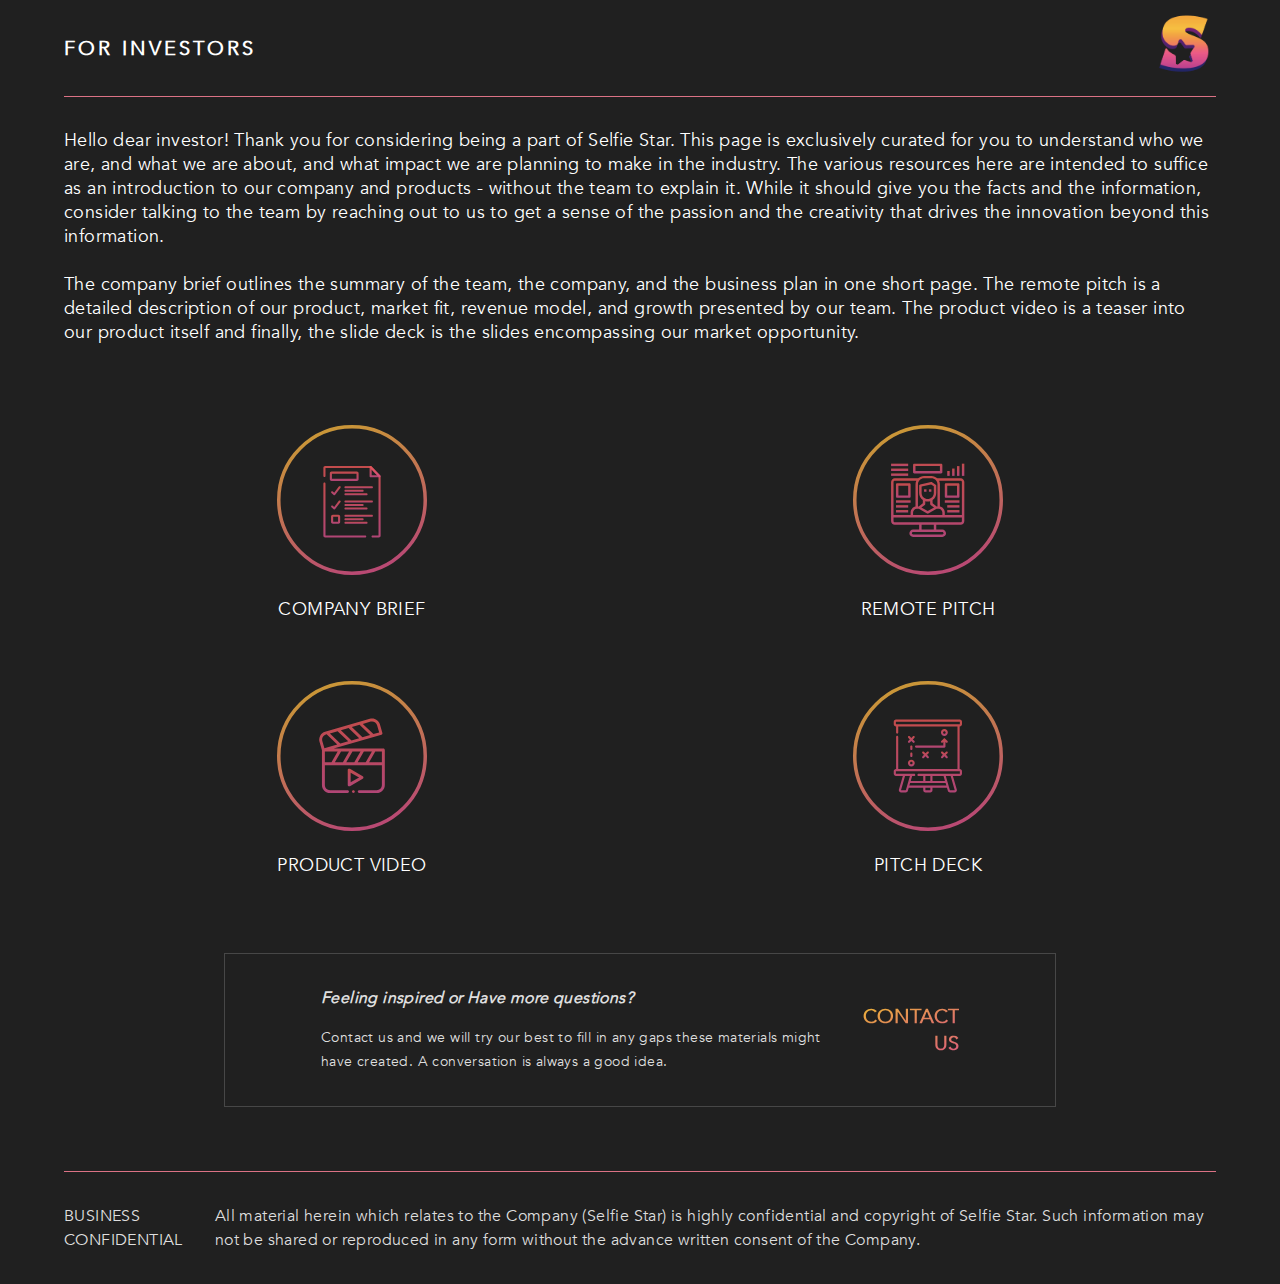
==== commit ffbe9df3: "updated icons,fixed typos and font" ====
--- a/investors.html
+++ b/investors.html
@@ -1,6185 +1,76 @@
-<!doctype html>
-<html class="staticrypt-html">
+<!DOCTYPE html>
+<html lang="en">
+
 <head>
-    <meta charset="utf-8">
-    <title>Investors Page</title>
-    <meta name="viewport" content="width=device-width, initial-scale=1">
-
-    <!-- do not cache this page -->
-    <meta http-equiv="cache-control" content="max-age=0"/>
-    <meta http-equiv="cache-control" content="no-cache"/>
-    <meta http-equiv="expires" content="0"/>
-    <meta http-equiv="expires" content="Tue, 01 Jan 1980 1:00:00 GMT"/>
-    <meta http-equiv="pragma" content="no-cache"/>
-
-    <style>
-        .staticrypt-hr {
-            margin-top: 20px;
-            margin-bottom: 20px;
-            border: 0;
-            border-top: 1px solid #eee;
-        }
-
-        .staticrypt-page {
-            width: 360px;
-            padding: 8% 0 0;
-            margin: auto;
-            box-sizing: border-box;
-        }
-
-        .staticrypt-form {
-            position: relative;
-            z-index: 1;
-            background: #FFFFFF;
-            max-width: 360px;
-            margin: 0 auto 100px;
-            padding: 45px;
-            text-align: center;
-            box-shadow: 0 0 20px 0 rgba(0, 0, 0, 0.2), 0 5px 5px 0 rgba(0, 0, 0, 0.24);
-        }
-
-        .staticrypt-form input {
-            outline: 0;
-            background: #f2f2f2;
-            width: 100%;
-            border: 0;
-            margin: 0 0 15px;
-            padding: 15px;
-            box-sizing: border-box;
-            font-size: 14px;
-        }
-
-        .staticrypt-form .staticrypt-decrypt-button {
-            text-transform: uppercase;
-            outline: 0;
-            background: #CB4A8D;
-            width: 100%;
-            border: 0;
-            padding: 15px;
-            color: #FFFFFF;
-            font-size: 14px;
-            cursor: pointer;
-        }
-
-        .staticrypt-form .staticrypt-decrypt-button:hover, .staticrypt-form .staticrypt-decrypt-button:active, .staticrypt-form .staticrypt-decrypt-button:focus {
-            background: #CB4A8D;
-        }
-
-        .staticrypt-html {
-            height: 100%;
-        }
-
-        .staticrypt-body {
-            margin-bottom: 1em;
-            background: #CB4A8D; /* fallback for old browsers */
-            background: -webkit-linear-gradient(right, #CB4A8D, #F19E47);
-            background: -moz-linear-gradient(right, #CB4A8D, #F19E47);
-            background: -o-linear-gradient(right, #CB4A8D, #F19E47);
-            background: linear-gradient(to left, #CB4A8D, #F19E47);
-            font-family: "Arial", sans-serif;
-            -webkit-font-smoothing: antialiased;
-            -moz-osx-font-smoothing: grayscale;
-        }
-
-        .staticrypt-instructions {
-            margin-top: -1em;
-            margin-bottom: 1em;
-        }
-
-        .staticrypt-title {
-            font-size: 1.5em;
-        }
-
-        .staticrypt-footer {
-            position: fixed;
-            height: 20px;
-            font-size: 16px;
-            padding: 2px;
-            bottom: 0;
-            left: 0;
-            right: 0;
-            margin-bottom: 0;
-        }
-
-        .staticrypt-footer p {
-            margin: 2px;
-            text-align: center;
-            float: right;
-        }
-
-        .staticrypt-footer a {
-            text-decoration: none;
-        }
-    </style>
+    <meta charset="UTF-8">
+    <meta name="viewport" content="width=device-width, initial-scale=1.0">
+    <title>Investors</title>
+    <link rel="stylesheet" href="sub.css">
+    
 </head>
 
-<body class="staticrypt-body">
-<div class="staticrypt-page">
-    <div class="staticrypt-form">
-        <div class="staticrypt-instructions">
-            <p class="staticrypt-title">Investors Page</p>
-            <p><p>This page is password protected</p>
-</p>
+<body>
+    <section class="container">
+        <header>
+            <h2>For Investors</h2>
+
+            <a href="./index.html"><img src="logo.png" alt="SelfieStar" srcset=""></a>
+        </header>
+
+        <hr>
+        <p>Hello dear investor! Thank you for considering being a part of Selfie Star. This page is exclusively curated
+            for you to understand who we are, and what we are about, and what impact we are planning to make in the
+            industry. The various resources here are intended to suffice as an introduction to our company and products
+            - without the team to explain it. While it should give you the facts and the information, consider talking
+            to the team by reaching out to us to get a sense of the passion and the creativity that drives the
+            innovation beyond this information.
+            <br>
+            <br>
+            The company brief outlines the summary of the team, the company, and the business plan in one short page.
+            The remote pitch is a detailed description of our product, market fit, revenue model, and growth presented
+            by our team. The product video is a teaser into our product itself and finally, the slide deck is the slides
+            encompassing our market opportunity.
+        </p>
+
+        <div class="icons">
+            <div class="display"><img src="imgs/pad.svg" alt="" srcset="">
+                <p><a href="https://www.figma.com/proto/7q2UJ588MRZXKkjzo5TO34/Selfie-Star-Docs?node-id=33%3A4&viewport=-675%2C258%2C0.19853882491588593&scaling=min-zoom">Company Brief</a></p>
+            </div>
+            <div class="display"><img src="imgs/remote.svg" alt="" srcset="">
+                <p>Remote Pitch</p>
+            </div>
+            <div class="display"><img src="imgs/video.svg" alt="" srcset="">
+                <p><a href="https://www.youtube.com/watch?v=KPcqKcZS0fw&feature=selfiestarsite">Product Video</a></p>
+            </div>
+            <div class="display"><img src="imgs/Pitch.svg" alt="" srcset="">
+                <p>Pitch Deck</p>
+            </div>
         </div>
 
-        <hr class="staticrypt-hr">
 
-        <form id="staticrypt-form" action="#" method="post">
-            <input id="staticrypt-password"
-                   type="password"
-                   name="password"
-                   placeholder="passphrase"
-                   autofocus/>
+        <section class="subsection">
+            <div class="left">
+                <p><i><b>Feeling inspired or Have more questions?</b></i>
+                </p>
 
-            <input type="submit" class="staticrypt-decrypt-button" value="DECRYPT"/>
-        </form>
-    </div>
+                <p>Contact us and we will try our best to fill in any gaps these materials might have created. A
+                    conversation is always a good idea.</p>
+            </div>
+            <div class="right"><a href="mailto:hello@selfiestart.app">Contact Us</a></div>
+        </section>
 
-</div>
-<footer class="staticrypt-footer">
-    <p class="pull-right">Created with <a href="https://robinmoisson.github.io/staticrypt">StatiCrypt</a></p>
-</footer>
+        <hr>
+        <footer>
+            <p>BUSINESS CONFIDENTIAL</p>
+            <p>All material herein which relates to the Company (Selfie Star) is highly confidential and copyright of
+                Selfie
+                Star. Such information may not be shared or reproduced in any form without the advance written consent
+                of
+                the Company.
+            </p>
+        </footer>
+    </section>
+    
+</body>
 
-
-<script>/**
- * Crypto JS 3.1.9-1
- * Copied as is from https://cdnjs.cloudflare.com/ajax/libs/crypto-js/3.1.9-1/crypto-js.js
- */
-
-;(function (root, factory) {
-    if (typeof exports === "object") {
-        // CommonJS
-        module.exports = exports = factory();
-    }
-    else if (typeof define === "function" && define.amd) {
-        // AMD
-        define([], factory);
-    }
-    else {
-        // Global (browser)
-        root.CryptoJS = factory();
-    }
-}(this, function () {
-
-    /**
-     * CryptoJS core components.
-     */
-    var CryptoJS = CryptoJS || (function (Math, undefined) {
-        /*
-	     * Local polyfil of Object.create
-	     */
-        var create = Object.create || (function () {
-            function F() {};
-
-            return function (obj) {
-                var subtype;
-
-                F.prototype = obj;
-
-                subtype = new F();
-
-                F.prototype = null;
-
-                return subtype;
-            };
-        }())
-
-        /**
-         * CryptoJS namespace.
-         */
-        var C = {};
-
-        /**
-         * Library namespace.
-         */
-        var C_lib = C.lib = {};
-
-        /**
-         * Base object for prototypal inheritance.
-         */
-        var Base = C_lib.Base = (function () {
-
-
-            return {
-                /**
-                 * Creates a new object that inherits from this object.
-                 *
-                 * @param {Object} overrides Properties to copy into the new object.
-                 *
-                 * @return {Object} The new object.
-                 *
-                 * @static
-                 *
-                 * @example
-                 *
-                 *     var MyType = CryptoJS.lib.Base.extend({
-	             *         field: 'value',
-	             *
-	             *         method: function () {
-	             *         }
-	             *     });
-                 */
-                extend: function (overrides) {
-                    // Spawn
-                    var subtype = create(this);
-
-                    // Augment
-                    if (overrides) {
-                        subtype.mixIn(overrides);
-                    }
-
-                    // Create default initializer
-                    if (!subtype.hasOwnProperty('init') || this.init === subtype.init) {
-                        subtype.init = function () {
-                            subtype.$super.init.apply(this, arguments);
-                        };
-                    }
-
-                    // Initializer's prototype is the subtype object
-                    subtype.init.prototype = subtype;
-
-                    // Reference supertype
-                    subtype.$super = this;
-
-                    return subtype;
-                },
-
-                /**
-                 * Extends this object and runs the init method.
-                 * Arguments to create() will be passed to init().
-                 *
-                 * @return {Object} The new object.
-                 *
-                 * @static
-                 *
-                 * @example
-                 *
-                 *     var instance = MyType.create();
-                 */
-                create: function () {
-                    var instance = this.extend();
-                    instance.init.apply(instance, arguments);
-
-                    return instance;
-                },
-
-                /**
-                 * Initializes a newly created object.
-                 * Override this method to add some logic when your objects are created.
-                 *
-                 * @example
-                 *
-                 *     var MyType = CryptoJS.lib.Base.extend({
-	             *         init: function () {
-	             *             // ...
-	             *         }
-	             *     });
-                 */
-                init: function () {
-                },
-
-                /**
-                 * Copies properties into this object.
-                 *
-                 * @param {Object} properties The properties to mix in.
-                 *
-                 * @example
-                 *
-                 *     MyType.mixIn({
-	             *         field: 'value'
-	             *     });
-                 */
-                mixIn: function (properties) {
-                    for (var propertyName in properties) {
-                        if (properties.hasOwnProperty(propertyName)) {
-                            this[propertyName] = properties[propertyName];
-                        }
-                    }
-
-                    // IE won't copy toString using the loop above
-                    if (properties.hasOwnProperty('toString')) {
-                        this.toString = properties.toString;
-                    }
-                },
-
-                /**
-                 * Creates a copy of this object.
-                 *
-                 * @return {Object} The clone.
-                 *
-                 * @example
-                 *
-                 *     var clone = instance.clone();
-                 */
-                clone: function () {
-                    return this.init.prototype.extend(this);
-                }
-            };
-        }());
-
-        /**
-         * An array of 32-bit words.
-         *
-         * @property {Array} words The array of 32-bit words.
-         * @property {number} sigBytes The number of significant bytes in this word array.
-         */
-        var WordArray = C_lib.WordArray = Base.extend({
-            /**
-             * Initializes a newly created word array.
-             *
-             * @param {Array} words (Optional) An array of 32-bit words.
-             * @param {number} sigBytes (Optional) The number of significant bytes in the words.
-             *
-             * @example
-             *
-             *     var wordArray = CryptoJS.lib.WordArray.create();
-             *     var wordArray = CryptoJS.lib.WordArray.create([0x00010203, 0x04050607]);
-             *     var wordArray = CryptoJS.lib.WordArray.create([0x00010203, 0x04050607], 6);
-             */
-            init: function (words, sigBytes) {
-                words = this.words = words || [];
-
-                if (sigBytes != undefined) {
-                    this.sigBytes = sigBytes;
-                } else {
-                    this.sigBytes = words.length * 4;
-                }
-            },
-
-            /**
-             * Converts this word array to a string.
-             *
-             * @param {Encoder} encoder (Optional) The encoding strategy to use. Default: CryptoJS.enc.Hex
-             *
-             * @return {string} The stringified word array.
-             *
-             * @example
-             *
-             *     var string = wordArray + '';
-             *     var string = wordArray.toString();
-             *     var string = wordArray.toString(CryptoJS.enc.Utf8);
-             */
-            toString: function (encoder) {
-                return (encoder || Hex).stringify(this);
-            },
-
-            /**
-             * Concatenates a word array to this word array.
-             *
-             * @param {WordArray} wordArray The word array to append.
-             *
-             * @return {WordArray} This word array.
-             *
-             * @example
-             *
-             *     wordArray1.concat(wordArray2);
-             */
-            concat: function (wordArray) {
-                // Shortcuts
-                var thisWords = this.words;
-                var thatWords = wordArray.words;
-                var thisSigBytes = this.sigBytes;
-                var thatSigBytes = wordArray.sigBytes;
-
-                // Clamp excess bits
-                this.clamp();
-
-                // Concat
-                if (thisSigBytes % 4) {
-                    // Copy one byte at a time
-                    for (var i = 0; i < thatSigBytes; i++) {
-                        var thatByte = (thatWords[i >>> 2] >>> (24 - (i % 4) * 8)) & 0xff;
-                        thisWords[(thisSigBytes + i) >>> 2] |= thatByte << (24 - ((thisSigBytes + i) % 4) * 8);
-                    }
-                } else {
-                    // Copy one word at a time
-                    for (var i = 0; i < thatSigBytes; i += 4) {
-                        thisWords[(thisSigBytes + i) >>> 2] = thatWords[i >>> 2];
-                    }
-                }
-                this.sigBytes += thatSigBytes;
-
-                // Chainable
-                return this;
-            },
-
-            /**
-             * Removes insignificant bits.
-             *
-             * @example
-             *
-             *     wordArray.clamp();
-             */
-            clamp: function () {
-                // Shortcuts
-                var words = this.words;
-                var sigBytes = this.sigBytes;
-
-                // Clamp
-                words[sigBytes >>> 2] &= 0xffffffff << (32 - (sigBytes % 4) * 8);
-                words.length = Math.ceil(sigBytes / 4);
-            },
-
-            /**
-             * Creates a copy of this word array.
-             *
-             * @return {WordArray} The clone.
-             *
-             * @example
-             *
-             *     var clone = wordArray.clone();
-             */
-            clone: function () {
-                var clone = Base.clone.call(this);
-                clone.words = this.words.slice(0);
-
-                return clone;
-            },
-
-            /**
-             * Creates a word array filled with random bytes.
-             *
-             * @param {number} nBytes The number of random bytes to generate.
-             *
-             * @return {WordArray} The random word array.
-             *
-             * @static
-             *
-             * @example
-             *
-             *     var wordArray = CryptoJS.lib.WordArray.random(16);
-             */
-            random: function (nBytes) {
-                var words = [];
-
-                var r = (function (m_w) {
-                    var m_w = m_w;
-                    var m_z = 0x3ade68b1;
-                    var mask = 0xffffffff;
-
-                    return function () {
-                        m_z = (0x9069 * (m_z & 0xFFFF) + (m_z >> 0x10)) & mask;
-                        m_w = (0x4650 * (m_w & 0xFFFF) + (m_w >> 0x10)) & mask;
-                        var result = ((m_z << 0x10) + m_w) & mask;
-                        result /= 0x100000000;
-                        result += 0.5;
-                        return result * (Math.random() > .5 ? 1 : -1);
-                    }
-                });
-
-                for (var i = 0, rcache; i < nBytes; i += 4) {
-                    var _r = r((rcache || Math.random()) * 0x100000000);
-
-                    rcache = _r() * 0x3ade67b7;
-                    words.push((_r() * 0x100000000) | 0);
-                }
-
-                return new WordArray.init(words, nBytes);
-            }
-        });
-
-        /**
-         * Encoder namespace.
-         */
-        var C_enc = C.enc = {};
-
-        /**
-         * Hex encoding strategy.
-         */
-        var Hex = C_enc.Hex = {
-            /**
-             * Converts a word array to a hex string.
-             *
-             * @param {WordArray} wordArray The word array.
-             *
-             * @return {string} The hex string.
-             *
-             * @static
-             *
-             * @example
-             *
-             *     var hexString = CryptoJS.enc.Hex.stringify(wordArray);
-             */
-            stringify: function (wordArray) {
-                // Shortcuts
-                var words = wordArray.words;
-                var sigBytes = wordArray.sigBytes;
-
-                // Convert
-                var hexChars = [];
-                for (var i = 0; i < sigBytes; i++) {
-                    var bite = (words[i >>> 2] >>> (24 - (i % 4) * 8)) & 0xff;
-                    hexChars.push((bite >>> 4).toString(16));
-                    hexChars.push((bite & 0x0f).toString(16));
-                }
-
-                return hexChars.join('');
-            },
-
-            /**
-             * Converts a hex string to a word array.
-             *
-             * @param {string} hexStr The hex string.
-             *
-             * @return {WordArray} The word array.
-             *
-             * @static
-             *
-             * @example
-             *
-             *     var wordArray = CryptoJS.enc.Hex.parse(hexString);
-             */
-            parse: function (hexStr) {
-                // Shortcut
-                var hexStrLength = hexStr.length;
-
-                // Convert
-                var words = [];
-                for (var i = 0; i < hexStrLength; i += 2) {
-                    words[i >>> 3] |= parseInt(hexStr.substr(i, 2), 16) << (24 - (i % 8) * 4);
-                }
-
-                return new WordArray.init(words, hexStrLength / 2);
-            }
-        };
-
-        /**
-         * Latin1 encoding strategy.
-         */
-        var Latin1 = C_enc.Latin1 = {
-            /**
-             * Converts a word array to a Latin1 string.
-             *
-             * @param {WordArray} wordArray The word array.
-             *
-             * @return {string} The Latin1 string.
-             *
-             * @static
-             *
-             * @example
-             *
-             *     var latin1String = CryptoJS.enc.Latin1.stringify(wordArray);
-             */
-            stringify: function (wordArray) {
-                // Shortcuts
-                var words = wordArray.words;
-                var sigBytes = wordArray.sigBytes;
-
-                // Convert
-                var latin1Chars = [];
-                for (var i = 0; i < sigBytes; i++) {
-                    var bite = (words[i >>> 2] >>> (24 - (i % 4) * 8)) & 0xff;
-                    latin1Chars.push(String.fromCharCode(bite));
-                }
-
-                return latin1Chars.join('');
-            },
-
-            /**
-             * Converts a Latin1 string to a word array.
-             *
-             * @param {string} latin1Str The Latin1 string.
-             *
-             * @return {WordArray} The word array.
-             *
-             * @static
-             *
-             * @example
-             *
-             *     var wordArray = CryptoJS.enc.Latin1.parse(latin1String);
-             */
-            parse: function (latin1Str) {
-                // Shortcut
-                var latin1StrLength = latin1Str.length;
-
-                // Convert
-                var words = [];
-                for (var i = 0; i < latin1StrLength; i++) {
-                    words[i >>> 2] |= (latin1Str.charCodeAt(i) & 0xff) << (24 - (i % 4) * 8);
-                }
-
-                return new WordArray.init(words, latin1StrLength);
-            }
-        };
-
-        /**
-         * UTF-8 encoding strategy.
-         */
-        var Utf8 = C_enc.Utf8 = {
-            /**
-             * Converts a word array to a UTF-8 string.
-             *
-             * @param {WordArray} wordArray The word array.
-             *
-             * @return {string} The UTF-8 string.
-             *
-             * @static
-             *
-             * @example
-             *
-             *     var utf8String = CryptoJS.enc.Utf8.stringify(wordArray);
-             */
-            stringify: function (wordArray) {
-                try {
-                    return decodeURIComponent(escape(Latin1.stringify(wordArray)));
-                } catch (e) {
-                    throw new Error('Malformed UTF-8 data');
-                }
-            },
-
-            /**
-             * Converts a UTF-8 string to a word array.
-             *
-             * @param {string} utf8Str The UTF-8 string.
-             *
-             * @return {WordArray} The word array.
-             *
-             * @static
-             *
-             * @example
-             *
-             *     var wordArray = CryptoJS.enc.Utf8.parse(utf8String);
-             */
-            parse: function (utf8Str) {
-                return Latin1.parse(unescape(encodeURIComponent(utf8Str)));
-            }
-        };
-
-        /**
-         * Abstract buffered block algorithm template.
-         *
-         * The property blockSize must be implemented in a concrete subtype.
-         *
-         * @property {number} _minBufferSize The number of blocks that should be kept unprocessed in the buffer. Default: 0
-         */
-        var BufferedBlockAlgorithm = C_lib.BufferedBlockAlgorithm = Base.extend({
-            /**
-             * Resets this block algorithm's data buffer to its initial state.
-             *
-             * @example
-             *
-             *     bufferedBlockAlgorithm.reset();
-             */
-            reset: function () {
-                // Initial values
-                this._data = new WordArray.init();
-                this._nDataBytes = 0;
-            },
-
-            /**
-             * Adds new data to this block algorithm's buffer.
-             *
-             * @param {WordArray|string} data The data to append. Strings are converted to a WordArray using UTF-8.
-             *
-             * @example
-             *
-             *     bufferedBlockAlgorithm._append('data');
-             *     bufferedBlockAlgorithm._append(wordArray);
-             */
-            _append: function (data) {
-                // Convert string to WordArray, else assume WordArray already
-                if (typeof data == 'string') {
-                    data = Utf8.parse(data);
-                }
-
-                // Append
-                this._data.concat(data);
-                this._nDataBytes += data.sigBytes;
-            },
-
-            /**
-             * Processes available data blocks.
-             *
-             * This method invokes _doProcessBlock(offset), which must be implemented by a concrete subtype.
-             *
-             * @param {boolean} doFlush Whether all blocks and partial blocks should be processed.
-             *
-             * @return {WordArray} The processed data.
-             *
-             * @example
-             *
-             *     var processedData = bufferedBlockAlgorithm._process();
-             *     var processedData = bufferedBlockAlgorithm._process(!!'flush');
-             */
-            _process: function (doFlush) {
-                // Shortcuts
-                var data = this._data;
-                var dataWords = data.words;
-                var dataSigBytes = data.sigBytes;
-                var blockSize = this.blockSize;
-                var blockSizeBytes = blockSize * 4;
-
-                // Count blocks ready
-                var nBlocksReady = dataSigBytes / blockSizeBytes;
-                if (doFlush) {
-                    // Round up to include partial blocks
-                    nBlocksReady = Math.ceil(nBlocksReady);
-                } else {
-                    // Round down to include only full blocks,
-                    // less the number of blocks that must remain in the buffer
-                    nBlocksReady = Math.max((nBlocksReady | 0) - this._minBufferSize, 0);
-                }
-
-                // Count words ready
-                var nWordsReady = nBlocksReady * blockSize;
-
-                // Count bytes ready
-                var nBytesReady = Math.min(nWordsReady * 4, dataSigBytes);
-
-                // Process blocks
-                if (nWordsReady) {
-                    for (var offset = 0; offset < nWordsReady; offset += blockSize) {
-                        // Perform concrete-algorithm logic
-                        this._doProcessBlock(dataWords, offset);
-                    }
-
-                    // Remove processed words
-                    var processedWords = dataWords.splice(0, nWordsReady);
-                    data.sigBytes -= nBytesReady;
-                }
-
-                // Return processed words
-                return new WordArray.init(processedWords, nBytesReady);
-            },
-
-            /**
-             * Creates a copy of this object.
-             *
-             * @return {Object} The clone.
-             *
-             * @example
-             *
-             *     var clone = bufferedBlockAlgorithm.clone();
-             */
-            clone: function () {
-                var clone = Base.clone.call(this);
-                clone._data = this._data.clone();
-
-                return clone;
-            },
-
-            _minBufferSize: 0
-        });
-
-        /**
-         * Abstract hasher template.
-         *
-         * @property {number} blockSize The number of 32-bit words this hasher operates on. Default: 16 (512 bits)
-         */
-        var Hasher = C_lib.Hasher = BufferedBlockAlgorithm.extend({
-            /**
-             * Configuration options.
-             */
-            cfg: Base.extend(),
-
-            /**
-             * Initializes a newly created hasher.
-             *
-             * @param {Object} cfg (Optional) The configuration options to use for this hash computation.
-             *
-             * @example
-             *
-             *     var hasher = CryptoJS.algo.SHA256.create();
-             */
-            init: function (cfg) {
-                // Apply config defaults
-                this.cfg = this.cfg.extend(cfg);
-
-                // Set initial values
-                this.reset();
-            },
-
-            /**
-             * Resets this hasher to its initial state.
-             *
-             * @example
-             *
-             *     hasher.reset();
-             */
-            reset: function () {
-                // Reset data buffer
-                BufferedBlockAlgorithm.reset.call(this);
-
-                // Perform concrete-hasher logic
-                this._doReset();
-            },
-
-            /**
-             * Updates this hasher with a message.
-             *
-             * @param {WordArray|string} messageUpdate The message to append.
-             *
-             * @return {Hasher} This hasher.
-             *
-             * @example
-             *
-             *     hasher.update('message');
-             *     hasher.update(wordArray);
-             */
-            update: function (messageUpdate) {
-                // Append
-                this._append(messageUpdate);
-
-                // Update the hash
-                this._process();
-
-                // Chainable
-                return this;
-            },
-
-            /**
-             * Finalizes the hash computation.
-             * Note that the finalize operation is effectively a destructive, read-once operation.
-             *
-             * @param {WordArray|string} messageUpdate (Optional) A final message update.
-             *
-             * @return {WordArray} The hash.
-             *
-             * @example
-             *
-             *     var hash = hasher.finalize();
-             *     var hash = hasher.finalize('message');
-             *     var hash = hasher.finalize(wordArray);
-             */
-            finalize: function (messageUpdate) {
-                // Final message update
-                if (messageUpdate) {
-                    this._append(messageUpdate);
-                }
-
-                // Perform concrete-hasher logic
-                var hash = this._doFinalize();
-
-                return hash;
-            },
-
-            blockSize: 512/32,
-
-            /**
-             * Creates a shortcut function to a hasher's object interface.
-             *
-             * @param {Hasher} hasher The hasher to create a helper for.
-             *
-             * @return {Function} The shortcut function.
-             *
-             * @static
-             *
-             * @example
-             *
-             *     var SHA256 = CryptoJS.lib.Hasher._createHelper(CryptoJS.algo.SHA256);
-             */
-            _createHelper: function (hasher) {
-                return function (message, cfg) {
-                    return new hasher.init(cfg).finalize(message);
-                };
-            },
-
-            /**
-             * Creates a shortcut function to the HMAC's object interface.
-             *
-             * @param {Hasher} hasher The hasher to use in this HMAC helper.
-             *
-             * @return {Function} The shortcut function.
-             *
-             * @static
-             *
-             * @example
-             *
-             *     var HmacSHA256 = CryptoJS.lib.Hasher._createHmacHelper(CryptoJS.algo.SHA256);
-             */
-            _createHmacHelper: function (hasher) {
-                return function (message, key) {
-                    return new C_algo.HMAC.init(hasher, key).finalize(message);
-                };
-            }
-        });
-
-        /**
-         * Algorithm namespace.
-         */
-        var C_algo = C.algo = {};
-
-        return C;
-    }(Math));
-
-
-    (function () {
-        // Shortcuts
-        var C = CryptoJS;
-        var C_lib = C.lib;
-        var WordArray = C_lib.WordArray;
-        var C_enc = C.enc;
-
-        /**
-         * Base64 encoding strategy.
-         */
-        var Base64 = C_enc.Base64 = {
-            /**
-             * Converts a word array to a Base64 string.
-             *
-             * @param {WordArray} wordArray The word array.
-             *
-             * @return {string} The Base64 string.
-             *
-             * @static
-             *
-             * @example
-             *
-             *     var base64String = CryptoJS.enc.Base64.stringify(wordArray);
-             */
-            stringify: function (wordArray) {
-                // Shortcuts
-                var words = wordArray.words;
-                var sigBytes = wordArray.sigBytes;
-                var map = this._map;
-
-                // Clamp excess bits
-                wordArray.clamp();
-
-                // Convert
-                var base64Chars = [];
-                for (var i = 0; i < sigBytes; i += 3) {
-                    var byte1 = (words[i >>> 2]       >>> (24 - (i % 4) * 8))       & 0xff;
-                    var byte2 = (words[(i + 1) >>> 2] >>> (24 - ((i + 1) % 4) * 8)) & 0xff;
-                    var byte3 = (words[(i + 2) >>> 2] >>> (24 - ((i + 2) % 4) * 8)) & 0xff;
-
-                    var triplet = (byte1 << 16) | (byte2 << 8) | byte3;
-
-                    for (var j = 0; (j < 4) && (i + j * 0.75 < sigBytes); j++) {
-                        base64Chars.push(map.charAt((triplet >>> (6 * (3 - j))) & 0x3f));
-                    }
-                }
-
-                // Add padding
-                var paddingChar = map.charAt(64);
-                if (paddingChar) {
-                    while (base64Chars.length % 4) {
-                        base64Chars.push(paddingChar);
-                    }
-                }
-
-                return base64Chars.join('');
-            },
-
-            /**
-             * Converts a Base64 string to a word array.
-             *
-             * @param {string} base64Str The Base64 string.
-             *
-             * @return {WordArray} The word array.
-             *
-             * @static
-             *
-             * @example
-             *
-             *     var wordArray = CryptoJS.enc.Base64.parse(base64String);
-             */
-            parse: function (base64Str) {
-                // Shortcuts
-                var base64StrLength = base64Str.length;
-                var map = this._map;
-                var reverseMap = this._reverseMap;
-
-                if (!reverseMap) {
-                    reverseMap = this._reverseMap = [];
-                    for (var j = 0; j < map.length; j++) {
-                        reverseMap[map.charCodeAt(j)] = j;
-                    }
-                }
-
-                // Ignore padding
-                var paddingChar = map.charAt(64);
-                if (paddingChar) {
-                    var paddingIndex = base64Str.indexOf(paddingChar);
-                    if (paddingIndex !== -1) {
-                        base64StrLength = paddingIndex;
-                    }
-                }
-
-                // Convert
-                return parseLoop(base64Str, base64StrLength, reverseMap);
-
-            },
-
-            _map: 'ABCDEFGHIJKLMNOPQRSTUVWXYZabcdefghijklmnopqrstuvwxyz0123456789+/='
-        };
-
-        function parseLoop(base64Str, base64StrLength, reverseMap) {
-            var words = [];
-            var nBytes = 0;
-            for (var i = 0; i < base64StrLength; i++) {
-                if (i % 4) {
-                    var bits1 = reverseMap[base64Str.charCodeAt(i - 1)] << ((i % 4) * 2);
-                    var bits2 = reverseMap[base64Str.charCodeAt(i)] >>> (6 - (i % 4) * 2);
-                    words[nBytes >>> 2] |= (bits1 | bits2) << (24 - (nBytes % 4) * 8);
-                    nBytes++;
-                }
-            }
-            return WordArray.create(words, nBytes);
-        }
-    }());
-
-
-    (function (Math) {
-        // Shortcuts
-        var C = CryptoJS;
-        var C_lib = C.lib;
-        var WordArray = C_lib.WordArray;
-        var Hasher = C_lib.Hasher;
-        var C_algo = C.algo;
-
-        // Constants table
-        var T = [];
-
-        // Compute constants
-        (function () {
-            for (var i = 0; i < 64; i++) {
-                T[i] = (Math.abs(Math.sin(i + 1)) * 0x100000000) | 0;
-            }
-        }());
-
-        /**
-         * MD5 hash algorithm.
-         */
-        var MD5 = C_algo.MD5 = Hasher.extend({
-            _doReset: function () {
-                this._hash = new WordArray.init([
-                    0x67452301, 0xefcdab89,
-                    0x98badcfe, 0x10325476
-                ]);
-            },
-
-            _doProcessBlock: function (M, offset) {
-                // Swap endian
-                for (var i = 0; i < 16; i++) {
-                    // Shortcuts
-                    var offset_i = offset + i;
-                    var M_offset_i = M[offset_i];
-
-                    M[offset_i] = (
-                        (((M_offset_i << 8)  | (M_offset_i >>> 24)) & 0x00ff00ff) |
-                        (((M_offset_i << 24) | (M_offset_i >>> 8))  & 0xff00ff00)
-                    );
-                }
-
-                // Shortcuts
-                var H = this._hash.words;
-
-                var M_offset_0  = M[offset + 0];
-                var M_offset_1  = M[offset + 1];
-                var M_offset_2  = M[offset + 2];
-                var M_offset_3  = M[offset + 3];
-                var M_offset_4  = M[offset + 4];
-                var M_offset_5  = M[offset + 5];
-                var M_offset_6  = M[offset + 6];
-                var M_offset_7  = M[offset + 7];
-                var M_offset_8  = M[offset + 8];
-                var M_offset_9  = M[offset + 9];
-                var M_offset_10 = M[offset + 10];
-                var M_offset_11 = M[offset + 11];
-                var M_offset_12 = M[offset + 12];
-                var M_offset_13 = M[offset + 13];
-                var M_offset_14 = M[offset + 14];
-                var M_offset_15 = M[offset + 15];
-
-                // Working varialbes
-                var a = H[0];
-                var b = H[1];
-                var c = H[2];
-                var d = H[3];
-
-                // Computation
-                a = FF(a, b, c, d, M_offset_0,  7,  T[0]);
-                d = FF(d, a, b, c, M_offset_1,  12, T[1]);
-                c = FF(c, d, a, b, M_offset_2,  17, T[2]);
-                b = FF(b, c, d, a, M_offset_3,  22, T[3]);
-                a = FF(a, b, c, d, M_offset_4,  7,  T[4]);
-                d = FF(d, a, b, c, M_offset_5,  12, T[5]);
-                c = FF(c, d, a, b, M_offset_6,  17, T[6]);
-                b = FF(b, c, d, a, M_offset_7,  22, T[7]);
-                a = FF(a, b, c, d, M_offset_8,  7,  T[8]);
-                d = FF(d, a, b, c, M_offset_9,  12, T[9]);
-                c = FF(c, d, a, b, M_offset_10, 17, T[10]);
-                b = FF(b, c, d, a, M_offset_11, 22, T[11]);
-                a = FF(a, b, c, d, M_offset_12, 7,  T[12]);
-                d = FF(d, a, b, c, M_offset_13, 12, T[13]);
-                c = FF(c, d, a, b, M_offset_14, 17, T[14]);
-                b = FF(b, c, d, a, M_offset_15, 22, T[15]);
-
-                a = GG(a, b, c, d, M_offset_1,  5,  T[16]);
-                d = GG(d, a, b, c, M_offset_6,  9,  T[17]);
-                c = GG(c, d, a, b, M_offset_11, 14, T[18]);
-                b = GG(b, c, d, a, M_offset_0,  20, T[19]);
-                a = GG(a, b, c, d, M_offset_5,  5,  T[20]);
-                d = GG(d, a, b, c, M_offset_10, 9,  T[21]);
-                c = GG(c, d, a, b, M_offset_15, 14, T[22]);
-                b = GG(b, c, d, a, M_offset_4,  20, T[23]);
-                a = GG(a, b, c, d, M_offset_9,  5,  T[24]);
-                d = GG(d, a, b, c, M_offset_14, 9,  T[25]);
-                c = GG(c, d, a, b, M_offset_3,  14, T[26]);
-                b = GG(b, c, d, a, M_offset_8,  20, T[27]);
-                a = GG(a, b, c, d, M_offset_13, 5,  T[28]);
-                d = GG(d, a, b, c, M_offset_2,  9,  T[29]);
-                c = GG(c, d, a, b, M_offset_7,  14, T[30]);
-                b = GG(b, c, d, a, M_offset_12, 20, T[31]);
-
-                a = HH(a, b, c, d, M_offset_5,  4,  T[32]);
-                d = HH(d, a, b, c, M_offset_8,  11, T[33]);
-                c = HH(c, d, a, b, M_offset_11, 16, T[34]);
-                b = HH(b, c, d, a, M_offset_14, 23, T[35]);
-                a = HH(a, b, c, d, M_offset_1,  4,  T[36]);
-                d = HH(d, a, b, c, M_offset_4,  11, T[37]);
-                c = HH(c, d, a, b, M_offset_7,  16, T[38]);
-                b = HH(b, c, d, a, M_offset_10, 23, T[39]);
-                a = HH(a, b, c, d, M_offset_13, 4,  T[40]);
-                d = HH(d, a, b, c, M_offset_0,  11, T[41]);
-                c = HH(c, d, a, b, M_offset_3,  16, T[42]);
-                b = HH(b, c, d, a, M_offset_6,  23, T[43]);
-                a = HH(a, b, c, d, M_offset_9,  4,  T[44]);
-                d = HH(d, a, b, c, M_offset_12, 11, T[45]);
-                c = HH(c, d, a, b, M_offset_15, 16, T[46]);
-                b = HH(b, c, d, a, M_offset_2,  23, T[47]);
-
-                a = II(a, b, c, d, M_offset_0,  6,  T[48]);
-                d = II(d, a, b, c, M_offset_7,  10, T[49]);
-                c = II(c, d, a, b, M_offset_14, 15, T[50]);
-                b = II(b, c, d, a, M_offset_5,  21, T[51]);
-                a = II(a, b, c, d, M_offset_12, 6,  T[52]);
-                d = II(d, a, b, c, M_offset_3,  10, T[53]);
-                c = II(c, d, a, b, M_offset_10, 15, T[54]);
-                b = II(b, c, d, a, M_offset_1,  21, T[55]);
-                a = II(a, b, c, d, M_offset_8,  6,  T[56]);
-                d = II(d, a, b, c, M_offset_15, 10, T[57]);
-                c = II(c, d, a, b, M_offset_6,  15, T[58]);
-                b = II(b, c, d, a, M_offset_13, 21, T[59]);
-                a = II(a, b, c, d, M_offset_4,  6,  T[60]);
-                d = II(d, a, b, c, M_offset_11, 10, T[61]);
-                c = II(c, d, a, b, M_offset_2,  15, T[62]);
-                b = II(b, c, d, a, M_offset_9,  21, T[63]);
-
-                // Intermediate hash value
-                H[0] = (H[0] + a) | 0;
-                H[1] = (H[1] + b) | 0;
-                H[2] = (H[2] + c) | 0;
-                H[3] = (H[3] + d) | 0;
-            },
-
-            _doFinalize: function () {
-                // Shortcuts
-                var data = this._data;
-                var dataWords = data.words;
-
-                var nBitsTotal = this._nDataBytes * 8;
-                var nBitsLeft = data.sigBytes * 8;
-
-                // Add padding
-                dataWords[nBitsLeft >>> 5] |= 0x80 << (24 - nBitsLeft % 32);
-
-                var nBitsTotalH = Math.floor(nBitsTotal / 0x100000000);
-                var nBitsTotalL = nBitsTotal;
-                dataWords[(((nBitsLeft + 64) >>> 9) << 4) + 15] = (
-                    (((nBitsTotalH << 8)  | (nBitsTotalH >>> 24)) & 0x00ff00ff) |
-                    (((nBitsTotalH << 24) | (nBitsTotalH >>> 8))  & 0xff00ff00)
-                );
-                dataWords[(((nBitsLeft + 64) >>> 9) << 4) + 14] = (
-                    (((nBitsTotalL << 8)  | (nBitsTotalL >>> 24)) & 0x00ff00ff) |
-                    (((nBitsTotalL << 24) | (nBitsTotalL >>> 8))  & 0xff00ff00)
-                );
-
-                data.sigBytes = (dataWords.length + 1) * 4;
-
-                // Hash final blocks
-                this._process();
-
-                // Shortcuts
-                var hash = this._hash;
-                var H = hash.words;
-
-                // Swap endian
-                for (var i = 0; i < 4; i++) {
-                    // Shortcut
-                    var H_i = H[i];
-
-                    H[i] = (((H_i << 8)  | (H_i >>> 24)) & 0x00ff00ff) |
-                        (((H_i << 24) | (H_i >>> 8))  & 0xff00ff00);
-                }
-
-                // Return final computed hash
-                return hash;
-            },
-
-            clone: function () {
-                var clone = Hasher.clone.call(this);
-                clone._hash = this._hash.clone();
-
-                return clone;
-            }
-        });
-
-        function FF(a, b, c, d, x, s, t) {
-            var n = a + ((b & c) | (~b & d)) + x + t;
-            return ((n << s) | (n >>> (32 - s))) + b;
-        }
-
-        function GG(a, b, c, d, x, s, t) {
-            var n = a + ((b & d) | (c & ~d)) + x + t;
-            return ((n << s) | (n >>> (32 - s))) + b;
-        }
-
-        function HH(a, b, c, d, x, s, t) {
-            var n = a + (b ^ c ^ d) + x + t;
-            return ((n << s) | (n >>> (32 - s))) + b;
-        }
-
-        function II(a, b, c, d, x, s, t) {
-            var n = a + (c ^ (b | ~d)) + x + t;
-            return ((n << s) | (n >>> (32 - s))) + b;
-        }
-
-        /**
-         * Shortcut function to the hasher's object interface.
-         *
-         * @param {WordArray|string} message The message to hash.
-         *
-         * @return {WordArray} The hash.
-         *
-         * @static
-         *
-         * @example
-         *
-         *     var hash = CryptoJS.MD5('message');
-         *     var hash = CryptoJS.MD5(wordArray);
-         */
-        C.MD5 = Hasher._createHelper(MD5);
-
-        /**
-         * Shortcut function to the HMAC's object interface.
-         *
-         * @param {WordArray|string} message The message to hash.
-         * @param {WordArray|string} key The secret key.
-         *
-         * @return {WordArray} The HMAC.
-         *
-         * @static
-         *
-         * @example
-         *
-         *     var hmac = CryptoJS.HmacMD5(message, key);
-         */
-        C.HmacMD5 = Hasher._createHmacHelper(MD5);
-    }(Math));
-
-
-    (function () {
-        // Shortcuts
-        var C = CryptoJS;
-        var C_lib = C.lib;
-        var WordArray = C_lib.WordArray;
-        var Hasher = C_lib.Hasher;
-        var C_algo = C.algo;
-
-        // Reusable object
-        var W = [];
-
-        /**
-         * SHA-1 hash algorithm.
-         */
-        var SHA1 = C_algo.SHA1 = Hasher.extend({
-            _doReset: function () {
-                this._hash = new WordArray.init([
-                    0x67452301, 0xefcdab89,
-                    0x98badcfe, 0x10325476,
-                    0xc3d2e1f0
-                ]);
-            },
-
-            _doProcessBlock: function (M, offset) {
-                // Shortcut
-                var H = this._hash.words;
-
-                // Working variables
-                var a = H[0];
-                var b = H[1];
-                var c = H[2];
-                var d = H[3];
-                var e = H[4];
-
-                // Computation
-                for (var i = 0; i < 80; i++) {
-                    if (i < 16) {
-                        W[i] = M[offset + i] | 0;
-                    } else {
-                        var n = W[i - 3] ^ W[i - 8] ^ W[i - 14] ^ W[i - 16];
-                        W[i] = (n << 1) | (n >>> 31);
-                    }
-
-                    var t = ((a << 5) | (a >>> 27)) + e + W[i];
-                    if (i < 20) {
-                        t += ((b & c) | (~b & d)) + 0x5a827999;
-                    } else if (i < 40) {
-                        t += (b ^ c ^ d) + 0x6ed9eba1;
-                    } else if (i < 60) {
-                        t += ((b & c) | (b & d) | (c & d)) - 0x70e44324;
-                    } else /* if (i < 80) */ {
-                        t += (b ^ c ^ d) - 0x359d3e2a;
-                    }
-
-                    e = d;
-                    d = c;
-                    c = (b << 30) | (b >>> 2);
-                    b = a;
-                    a = t;
-                }
-
-                // Intermediate hash value
-                H[0] = (H[0] + a) | 0;
-                H[1] = (H[1] + b) | 0;
-                H[2] = (H[2] + c) | 0;
-                H[3] = (H[3] + d) | 0;
-                H[4] = (H[4] + e) | 0;
-            },
-
-            _doFinalize: function () {
-                // Shortcuts
-                var data = this._data;
-                var dataWords = data.words;
-
-                var nBitsTotal = this._nDataBytes * 8;
-                var nBitsLeft = data.sigBytes * 8;
-
-                // Add padding
-                dataWords[nBitsLeft >>> 5] |= 0x80 << (24 - nBitsLeft % 32);
-                dataWords[(((nBitsLeft + 64) >>> 9) << 4) + 14] = Math.floor(nBitsTotal / 0x100000000);
-                dataWords[(((nBitsLeft + 64) >>> 9) << 4) + 15] = nBitsTotal;
-                data.sigBytes = dataWords.length * 4;
-
-                // Hash final blocks
-                this._process();
-
-                // Return final computed hash
-                return this._hash;
-            },
-
-            clone: function () {
-                var clone = Hasher.clone.call(this);
-                clone._hash = this._hash.clone();
-
-                return clone;
-            }
-        });
-
-        /**
-         * Shortcut function to the hasher's object interface.
-         *
-         * @param {WordArray|string} message The message to hash.
-         *
-         * @return {WordArray} The hash.
-         *
-         * @static
-         *
-         * @example
-         *
-         *     var hash = CryptoJS.SHA1('message');
-         *     var hash = CryptoJS.SHA1(wordArray);
-         */
-        C.SHA1 = Hasher._createHelper(SHA1);
-
-        /**
-         * Shortcut function to the HMAC's object interface.
-         *
-         * @param {WordArray|string} message The message to hash.
-         * @param {WordArray|string} key The secret key.
-         *
-         * @return {WordArray} The HMAC.
-         *
-         * @static
-         *
-         * @example
-         *
-         *     var hmac = CryptoJS.HmacSHA1(message, key);
-         */
-        C.HmacSHA1 = Hasher._createHmacHelper(SHA1);
-    }());
-
-
-    (function (Math) {
-        // Shortcuts
-        var C = CryptoJS;
-        var C_lib = C.lib;
-        var WordArray = C_lib.WordArray;
-        var Hasher = C_lib.Hasher;
-        var C_algo = C.algo;
-
-        // Initialization and round constants tables
-        var H = [];
-        var K = [];
-
-        // Compute constants
-        (function () {
-            function isPrime(n) {
-                var sqrtN = Math.sqrt(n);
-                for (var factor = 2; factor <= sqrtN; factor++) {
-                    if (!(n % factor)) {
-                        return false;
-                    }
-                }
-
-                return true;
-            }
-
-            function getFractionalBits(n) {
-                return ((n - (n | 0)) * 0x100000000) | 0;
-            }
-
-            var n = 2;
-            var nPrime = 0;
-            while (nPrime < 64) {
-                if (isPrime(n)) {
-                    if (nPrime < 8) {
-                        H[nPrime] = getFractionalBits(Math.pow(n, 1 / 2));
-                    }
-                    K[nPrime] = getFractionalBits(Math.pow(n, 1 / 3));
-
-                    nPrime++;
-                }
-
-                n++;
-            }
-        }());
-
-        // Reusable object
-        var W = [];
-
-        /**
-         * SHA-256 hash algorithm.
-         */
-        var SHA256 = C_algo.SHA256 = Hasher.extend({
-            _doReset: function () {
-                this._hash = new WordArray.init(H.slice(0));
-            },
-
-            _doProcessBlock: function (M, offset) {
-                // Shortcut
-                var H = this._hash.words;
-
-                // Working variables
-                var a = H[0];
-                var b = H[1];
-                var c = H[2];
-                var d = H[3];
-                var e = H[4];
-                var f = H[5];
-                var g = H[6];
-                var h = H[7];
-
-                // Computation
-                for (var i = 0; i < 64; i++) {
-                    if (i < 16) {
-                        W[i] = M[offset + i] | 0;
-                    } else {
-                        var gamma0x = W[i - 15];
-                        var gamma0  = ((gamma0x << 25) | (gamma0x >>> 7))  ^
-                            ((gamma0x << 14) | (gamma0x >>> 18)) ^
-                            (gamma0x >>> 3);
-
-                        var gamma1x = W[i - 2];
-                        var gamma1  = ((gamma1x << 15) | (gamma1x >>> 17)) ^
-                            ((gamma1x << 13) | (gamma1x >>> 19)) ^
-                            (gamma1x >>> 10);
-
-                        W[i] = gamma0 + W[i - 7] + gamma1 + W[i - 16];
-                    }
-
-                    var ch  = (e & f) ^ (~e & g);
-                    var maj = (a & b) ^ (a & c) ^ (b & c);
-
-                    var sigma0 = ((a << 30) | (a >>> 2)) ^ ((a << 19) | (a >>> 13)) ^ ((a << 10) | (a >>> 22));
-                    var sigma1 = ((e << 26) | (e >>> 6)) ^ ((e << 21) | (e >>> 11)) ^ ((e << 7)  | (e >>> 25));
-
-                    var t1 = h + sigma1 + ch + K[i] + W[i];
-                    var t2 = sigma0 + maj;
-
-                    h = g;
-                    g = f;
-                    f = e;
-                    e = (d + t1) | 0;
-                    d = c;
-                    c = b;
-                    b = a;
-                    a = (t1 + t2) | 0;
-                }
-
-                // Intermediate hash value
-                H[0] = (H[0] + a) | 0;
-                H[1] = (H[1] + b) | 0;
-                H[2] = (H[2] + c) | 0;
-                H[3] = (H[3] + d) | 0;
-                H[4] = (H[4] + e) | 0;
-                H[5] = (H[5] + f) | 0;
-                H[6] = (H[6] + g) | 0;
-                H[7] = (H[7] + h) | 0;
-            },
-
-            _doFinalize: function () {
-                // Shortcuts
-                var data = this._data;
-                var dataWords = data.words;
-
-                var nBitsTotal = this._nDataBytes * 8;
-                var nBitsLeft = data.sigBytes * 8;
-
-                // Add padding
-                dataWords[nBitsLeft >>> 5] |= 0x80 << (24 - nBitsLeft % 32);
-                dataWords[(((nBitsLeft + 64) >>> 9) << 4) + 14] = Math.floor(nBitsTotal / 0x100000000);
-                dataWords[(((nBitsLeft + 64) >>> 9) << 4) + 15] = nBitsTotal;
-                data.sigBytes = dataWords.length * 4;
-
-                // Hash final blocks
-                this._process();
-
-                // Return final computed hash
-                return this._hash;
-            },
-
-            clone: function () {
-                var clone = Hasher.clone.call(this);
-                clone._hash = this._hash.clone();
-
-                return clone;
-            }
-        });
-
-        /**
-         * Shortcut function to the hasher's object interface.
-         *
-         * @param {WordArray|string} message The message to hash.
-         *
-         * @return {WordArray} The hash.
-         *
-         * @static
-         *
-         * @example
-         *
-         *     var hash = CryptoJS.SHA256('message');
-         *     var hash = CryptoJS.SHA256(wordArray);
-         */
-        C.SHA256 = Hasher._createHelper(SHA256);
-
-        /**
-         * Shortcut function to the HMAC's object interface.
-         *
-         * @param {WordArray|string} message The message to hash.
-         * @param {WordArray|string} key The secret key.
-         *
-         * @return {WordArray} The HMAC.
-         *
-         * @static
-         *
-         * @example
-         *
-         *     var hmac = CryptoJS.HmacSHA256(message, key);
-         */
-        C.HmacSHA256 = Hasher._createHmacHelper(SHA256);
-    }(Math));
-
-
-    (function () {
-        // Shortcuts
-        var C = CryptoJS;
-        var C_lib = C.lib;
-        var WordArray = C_lib.WordArray;
-        var C_enc = C.enc;
-
-        /**
-         * UTF-16 BE encoding strategy.
-         */
-        var Utf16BE = C_enc.Utf16 = C_enc.Utf16BE = {
-            /**
-             * Converts a word array to a UTF-16 BE string.
-             *
-             * @param {WordArray} wordArray The word array.
-             *
-             * @return {string} The UTF-16 BE string.
-             *
-             * @static
-             *
-             * @example
-             *
-             *     var utf16String = CryptoJS.enc.Utf16.stringify(wordArray);
-             */
-            stringify: function (wordArray) {
-                // Shortcuts
-                var words = wordArray.words;
-                var sigBytes = wordArray.sigBytes;
-
-                // Convert
-                var utf16Chars = [];
-                for (var i = 0; i < sigBytes; i += 2) {
-                    var codePoint = (words[i >>> 2] >>> (16 - (i % 4) * 8)) & 0xffff;
-                    utf16Chars.push(String.fromCharCode(codePoint));
-                }
-
-                return utf16Chars.join('');
-            },
-
-            /**
-             * Converts a UTF-16 BE string to a word array.
-             *
-             * @param {string} utf16Str The UTF-16 BE string.
-             *
-             * @return {WordArray} The word array.
-             *
-             * @static
-             *
-             * @example
-             *
-             *     var wordArray = CryptoJS.enc.Utf16.parse(utf16String);
-             */
-            parse: function (utf16Str) {
-                // Shortcut
-                var utf16StrLength = utf16Str.length;
-
-                // Convert
-                var words = [];
-                for (var i = 0; i < utf16StrLength; i++) {
-                    words[i >>> 1] |= utf16Str.charCodeAt(i) << (16 - (i % 2) * 16);
-                }
-
-                return WordArray.create(words, utf16StrLength * 2);
-            }
-        };
-
-        /**
-         * UTF-16 LE encoding strategy.
-         */
-        C_enc.Utf16LE = {
-            /**
-             * Converts a word array to a UTF-16 LE string.
-             *
-             * @param {WordArray} wordArray The word array.
-             *
-             * @return {string} The UTF-16 LE string.
-             *
-             * @static
-             *
-             * @example
-             *
-             *     var utf16Str = CryptoJS.enc.Utf16LE.stringify(wordArray);
-             */
-            stringify: function (wordArray) {
-                // Shortcuts
-                var words = wordArray.words;
-                var sigBytes = wordArray.sigBytes;
-
-                // Convert
-                var utf16Chars = [];
-                for (var i = 0; i < sigBytes; i += 2) {
-                    var codePoint = swapEndian((words[i >>> 2] >>> (16 - (i % 4) * 8)) & 0xffff);
-                    utf16Chars.push(String.fromCharCode(codePoint));
-                }
-
-                return utf16Chars.join('');
-            },
-
-            /**
-             * Converts a UTF-16 LE string to a word array.
-             *
-             * @param {string} utf16Str The UTF-16 LE string.
-             *
-             * @return {WordArray} The word array.
-             *
-             * @static
-             *
-             * @example
-             *
-             *     var wordArray = CryptoJS.enc.Utf16LE.parse(utf16Str);
-             */
-            parse: function (utf16Str) {
-                // Shortcut
-                var utf16StrLength = utf16Str.length;
-
-                // Convert
-                var words = [];
-                for (var i = 0; i < utf16StrLength; i++) {
-                    words[i >>> 1] |= swapEndian(utf16Str.charCodeAt(i) << (16 - (i % 2) * 16));
-                }
-
-                return WordArray.create(words, utf16StrLength * 2);
-            }
-        };
-
-        function swapEndian(word) {
-            return ((word << 8) & 0xff00ff00) | ((word >>> 8) & 0x00ff00ff);
-        }
-    }());
-
-
-    (function () {
-        // Check if typed arrays are supported
-        if (typeof ArrayBuffer != 'function') {
-            return;
-        }
-
-        // Shortcuts
-        var C = CryptoJS;
-        var C_lib = C.lib;
-        var WordArray = C_lib.WordArray;
-
-        // Reference original init
-        var superInit = WordArray.init;
-
-        // Augment WordArray.init to handle typed arrays
-        var subInit = WordArray.init = function (typedArray) {
-            // Convert buffers to uint8
-            if (typedArray instanceof ArrayBuffer) {
-                typedArray = new Uint8Array(typedArray);
-            }
-
-            // Convert other array views to uint8
-            if (
-                typedArray instanceof Int8Array ||
-                (typeof Uint8ClampedArray !== "undefined" && typedArray instanceof Uint8ClampedArray) ||
-                typedArray instanceof Int16Array ||
-                typedArray instanceof Uint16Array ||
-                typedArray instanceof Int32Array ||
-                typedArray instanceof Uint32Array ||
-                typedArray instanceof Float32Array ||
-                typedArray instanceof Float64Array
-            ) {
-                typedArray = new Uint8Array(typedArray.buffer, typedArray.byteOffset, typedArray.byteLength);
-            }
-
-            // Handle Uint8Array
-            if (typedArray instanceof Uint8Array) {
-                // Shortcut
-                var typedArrayByteLength = typedArray.byteLength;
-
-                // Extract bytes
-                var words = [];
-                for (var i = 0; i < typedArrayByteLength; i++) {
-                    words[i >>> 2] |= typedArray[i] << (24 - (i % 4) * 8);
-                }
-
-                // Initialize this word array
-                superInit.call(this, words, typedArrayByteLength);
-            } else {
-                // Else call normal init
-                superInit.apply(this, arguments);
-            }
-        };
-
-        subInit.prototype = WordArray;
-    }());
-
-
-    /** @preserve
-     (c) 2012 by Cédric Mesnil. All rights reserved.
-
-     Redistribution and use in source and binary forms, with or without modification, are permitted provided that the following conditions are met:
-
-     - Redistributions of source code must retain the above copyright notice, this list of conditions and the following disclaimer.
-     - Redistributions in binary form must reproduce the above copyright notice, this list of conditions and the following disclaimer in the documentation and/or other materials provided with the distribution.
-
-     THIS SOFTWARE IS PROVIDED BY THE COPYRIGHT HOLDERS AND CONTRIBUTORS "AS IS" AND ANY EXPRESS OR IMPLIED WARRANTIES, INCLUDING, BUT NOT LIMITED TO, THE IMPLIED WARRANTIES OF MERCHANTABILITY AND FITNESS FOR A PARTICULAR PURPOSE ARE DISCLAIMED. IN NO EVENT SHALL THE COPYRIGHT HOLDER OR CONTRIBUTORS BE LIABLE FOR ANY DIRECT, INDIRECT, INCIDENTAL, SPECIAL, EXEMPLARY, OR CONSEQUENTIAL DAMAGES (INCLUDING, BUT NOT LIMITED TO, PROCUREMENT OF SUBSTITUTE GOODS OR SERVICES; LOSS OF USE, DATA, OR PROFITS; OR BUSINESS INTERRUPTION) HOWEVER CAUSED AND ON ANY THEORY OF LIABILITY, WHETHER IN CONTRACT, STRICT LIABILITY, OR TORT (INCLUDING NEGLIGENCE OR OTHERWISE) ARISING IN ANY WAY OUT OF THE USE OF THIS SOFTWARE, EVEN IF ADVISED OF THE POSSIBILITY OF SUCH DAMAGE.
-     */
-
-    (function (Math) {
-        // Shortcuts
-        var C = CryptoJS;
-        var C_lib = C.lib;
-        var WordArray = C_lib.WordArray;
-        var Hasher = C_lib.Hasher;
-        var C_algo = C.algo;
-
-        // Constants table
-        var _zl = WordArray.create([
-            0,  1,  2,  3,  4,  5,  6,  7,  8,  9, 10, 11, 12, 13, 14, 15,
-            7,  4, 13,  1, 10,  6, 15,  3, 12,  0,  9,  5,  2, 14, 11,  8,
-            3, 10, 14,  4,  9, 15,  8,  1,  2,  7,  0,  6, 13, 11,  5, 12,
-            1,  9, 11, 10,  0,  8, 12,  4, 13,  3,  7, 15, 14,  5,  6,  2,
-            4,  0,  5,  9,  7, 12,  2, 10, 14,  1,  3,  8, 11,  6, 15, 13]);
-        var _zr = WordArray.create([
-            5, 14,  7,  0,  9,  2, 11,  4, 13,  6, 15,  8,  1, 10,  3, 12,
-            6, 11,  3,  7,  0, 13,  5, 10, 14, 15,  8, 12,  4,  9,  1,  2,
-            15,  5,  1,  3,  7, 14,  6,  9, 11,  8, 12,  2, 10,  0,  4, 13,
-            8,  6,  4,  1,  3, 11, 15,  0,  5, 12,  2, 13,  9,  7, 10, 14,
-            12, 15, 10,  4,  1,  5,  8,  7,  6,  2, 13, 14,  0,  3,  9, 11]);
-        var _sl = WordArray.create([
-            11, 14, 15, 12,  5,  8,  7,  9, 11, 13, 14, 15,  6,  7,  9,  8,
-            7, 6,   8, 13, 11,  9,  7, 15,  7, 12, 15,  9, 11,  7, 13, 12,
-            11, 13,  6,  7, 14,  9, 13, 15, 14,  8, 13,  6,  5, 12,  7,  5,
-            11, 12, 14, 15, 14, 15,  9,  8,  9, 14,  5,  6,  8,  6,  5, 12,
-            9, 15,  5, 11,  6,  8, 13, 12,  5, 12, 13, 14, 11,  8,  5,  6 ]);
-        var _sr = WordArray.create([
-            8,  9,  9, 11, 13, 15, 15,  5,  7,  7,  8, 11, 14, 14, 12,  6,
-            9, 13, 15,  7, 12,  8,  9, 11,  7,  7, 12,  7,  6, 15, 13, 11,
-            9,  7, 15, 11,  8,  6,  6, 14, 12, 13,  5, 14, 13, 13,  7,  5,
-            15,  5,  8, 11, 14, 14,  6, 14,  6,  9, 12,  9, 12,  5, 15,  8,
-            8,  5, 12,  9, 12,  5, 14,  6,  8, 13,  6,  5, 15, 13, 11, 11 ]);
-
-        var _hl =  WordArray.create([ 0x00000000, 0x5A827999, 0x6ED9EBA1, 0x8F1BBCDC, 0xA953FD4E]);
-        var _hr =  WordArray.create([ 0x50A28BE6, 0x5C4DD124, 0x6D703EF3, 0x7A6D76E9, 0x00000000]);
-
-        /**
-         * RIPEMD160 hash algorithm.
-         */
-        var RIPEMD160 = C_algo.RIPEMD160 = Hasher.extend({
-            _doReset: function () {
-                this._hash  = WordArray.create([0x67452301, 0xEFCDAB89, 0x98BADCFE, 0x10325476, 0xC3D2E1F0]);
-            },
-
-            _doProcessBlock: function (M, offset) {
-
-                // Swap endian
-                for (var i = 0; i < 16; i++) {
-                    // Shortcuts
-                    var offset_i = offset + i;
-                    var M_offset_i = M[offset_i];
-
-                    // Swap
-                    M[offset_i] = (
-                        (((M_offset_i << 8)  | (M_offset_i >>> 24)) & 0x00ff00ff) |
-                        (((M_offset_i << 24) | (M_offset_i >>> 8))  & 0xff00ff00)
-                    );
-                }
-                // Shortcut
-                var H  = this._hash.words;
-                var hl = _hl.words;
-                var hr = _hr.words;
-                var zl = _zl.words;
-                var zr = _zr.words;
-                var sl = _sl.words;
-                var sr = _sr.words;
-
-                // Working variables
-                var al, bl, cl, dl, el;
-                var ar, br, cr, dr, er;
-
-                ar = al = H[0];
-                br = bl = H[1];
-                cr = cl = H[2];
-                dr = dl = H[3];
-                er = el = H[4];
-                // Computation
-                var t;
-                for (var i = 0; i < 80; i += 1) {
-                    t = (al +  M[offset+zl[i]])|0;
-                    if (i<16){
-                        t +=  f1(bl,cl,dl) + hl[0];
-                    } else if (i<32) {
-                        t +=  f2(bl,cl,dl) + hl[1];
-                    } else if (i<48) {
-                        t +=  f3(bl,cl,dl) + hl[2];
-                    } else if (i<64) {
-                        t +=  f4(bl,cl,dl) + hl[3];
-                    } else {// if (i<80) {
-                        t +=  f5(bl,cl,dl) + hl[4];
-                    }
-                    t = t|0;
-                    t =  rotl(t,sl[i]);
-                    t = (t+el)|0;
-                    al = el;
-                    el = dl;
-                    dl = rotl(cl, 10);
-                    cl = bl;
-                    bl = t;
-
-                    t = (ar + M[offset+zr[i]])|0;
-                    if (i<16){
-                        t +=  f5(br,cr,dr) + hr[0];
-                    } else if (i<32) {
-                        t +=  f4(br,cr,dr) + hr[1];
-                    } else if (i<48) {
-                        t +=  f3(br,cr,dr) + hr[2];
-                    } else if (i<64) {
-                        t +=  f2(br,cr,dr) + hr[3];
-                    } else {// if (i<80) {
-                        t +=  f1(br,cr,dr) + hr[4];
-                    }
-                    t = t|0;
-                    t =  rotl(t,sr[i]) ;
-                    t = (t+er)|0;
-                    ar = er;
-                    er = dr;
-                    dr = rotl(cr, 10);
-                    cr = br;
-                    br = t;
-                }
-                // Intermediate hash value
-                t    = (H[1] + cl + dr)|0;
-                H[1] = (H[2] + dl + er)|0;
-                H[2] = (H[3] + el + ar)|0;
-                H[3] = (H[4] + al + br)|0;
-                H[4] = (H[0] + bl + cr)|0;
-                H[0] =  t;
-            },
-
-            _doFinalize: function () {
-                // Shortcuts
-                var data = this._data;
-                var dataWords = data.words;
-
-                var nBitsTotal = this._nDataBytes * 8;
-                var nBitsLeft = data.sigBytes * 8;
-
-                // Add padding
-                dataWords[nBitsLeft >>> 5] |= 0x80 << (24 - nBitsLeft % 32);
-                dataWords[(((nBitsLeft + 64) >>> 9) << 4) + 14] = (
-                    (((nBitsTotal << 8)  | (nBitsTotal >>> 24)) & 0x00ff00ff) |
-                    (((nBitsTotal << 24) | (nBitsTotal >>> 8))  & 0xff00ff00)
-                );
-                data.sigBytes = (dataWords.length + 1) * 4;
-
-                // Hash final blocks
-                this._process();
-
-                // Shortcuts
-                var hash = this._hash;
-                var H = hash.words;
-
-                // Swap endian
-                for (var i = 0; i < 5; i++) {
-                    // Shortcut
-                    var H_i = H[i];
-
-                    // Swap
-                    H[i] = (((H_i << 8)  | (H_i >>> 24)) & 0x00ff00ff) |
-                        (((H_i << 24) | (H_i >>> 8))  & 0xff00ff00);
-                }
-
-                // Return final computed hash
-                return hash;
-            },
-
-            clone: function () {
-                var clone = Hasher.clone.call(this);
-                clone._hash = this._hash.clone();
-
-                return clone;
-            }
-        });
-
-
-        function f1(x, y, z) {
-            return ((x) ^ (y) ^ (z));
-
-        }
-
-        function f2(x, y, z) {
-            return (((x)&(y)) | ((~x)&(z)));
-        }
-
-        function f3(x, y, z) {
-            return (((x) | (~(y))) ^ (z));
-        }
-
-        function f4(x, y, z) {
-            return (((x) & (z)) | ((y)&(~(z))));
-        }
-
-        function f5(x, y, z) {
-            return ((x) ^ ((y) |(~(z))));
-
-        }
-
-        function rotl(x,n) {
-            return (x<<n) | (x>>>(32-n));
-        }
-
-
-        /**
-         * Shortcut function to the hasher's object interface.
-         *
-         * @param {WordArray|string} message The message to hash.
-         *
-         * @return {WordArray} The hash.
-         *
-         * @static
-         *
-         * @example
-         *
-         *     var hash = CryptoJS.RIPEMD160('message');
-         *     var hash = CryptoJS.RIPEMD160(wordArray);
-         */
-        C.RIPEMD160 = Hasher._createHelper(RIPEMD160);
-
-        /**
-         * Shortcut function to the HMAC's object interface.
-         *
-         * @param {WordArray|string} message The message to hash.
-         * @param {WordArray|string} key The secret key.
-         *
-         * @return {WordArray} The HMAC.
-         *
-         * @static
-         *
-         * @example
-         *
-         *     var hmac = CryptoJS.HmacRIPEMD160(message, key);
-         */
-        C.HmacRIPEMD160 = Hasher._createHmacHelper(RIPEMD160);
-    }(Math));
-
-
-    (function () {
-        // Shortcuts
-        var C = CryptoJS;
-        var C_lib = C.lib;
-        var Base = C_lib.Base;
-        var C_enc = C.enc;
-        var Utf8 = C_enc.Utf8;
-        var C_algo = C.algo;
-
-        /**
-         * HMAC algorithm.
-         */
-        var HMAC = C_algo.HMAC = Base.extend({
-            /**
-             * Initializes a newly created HMAC.
-             *
-             * @param {Hasher} hasher The hash algorithm to use.
-             * @param {WordArray|string} key The secret key.
-             *
-             * @example
-             *
-             *     var hmacHasher = CryptoJS.algo.HMAC.create(CryptoJS.algo.SHA256, key);
-             */
-            init: function (hasher, key) {
-                // Init hasher
-                hasher = this._hasher = new hasher.init();
-
-                // Convert string to WordArray, else assume WordArray already
-                if (typeof key == 'string') {
-                    key = Utf8.parse(key);
-                }
-
-                // Shortcuts
-                var hasherBlockSize = hasher.blockSize;
-                var hasherBlockSizeBytes = hasherBlockSize * 4;
-
-                // Allow arbitrary length keys
-                if (key.sigBytes > hasherBlockSizeBytes) {
-                    key = hasher.finalize(key);
-                }
-
-                // Clamp excess bits
-                key.clamp();
-
-                // Clone key for inner and outer pads
-                var oKey = this._oKey = key.clone();
-                var iKey = this._iKey = key.clone();
-
-                // Shortcuts
-                var oKeyWords = oKey.words;
-                var iKeyWords = iKey.words;
-
-                // XOR keys with pad constants
-                for (var i = 0; i < hasherBlockSize; i++) {
-                    oKeyWords[i] ^= 0x5c5c5c5c;
-                    iKeyWords[i] ^= 0x36363636;
-                }
-                oKey.sigBytes = iKey.sigBytes = hasherBlockSizeBytes;
-
-                // Set initial values
-                this.reset();
-            },
-
-            /**
-             * Resets this HMAC to its initial state.
-             *
-             * @example
-             *
-             *     hmacHasher.reset();
-             */
-            reset: function () {
-                // Shortcut
-                var hasher = this._hasher;
-
-                // Reset
-                hasher.reset();
-                hasher.update(this._iKey);
-            },
-
-            /**
-             * Updates this HMAC with a message.
-             *
-             * @param {WordArray|string} messageUpdate The message to append.
-             *
-             * @return {HMAC} This HMAC instance.
-             *
-             * @example
-             *
-             *     hmacHasher.update('message');
-             *     hmacHasher.update(wordArray);
-             */
-            update: function (messageUpdate) {
-                this._hasher.update(messageUpdate);
-
-                // Chainable
-                return this;
-            },
-
-            /**
-             * Finalizes the HMAC computation.
-             * Note that the finalize operation is effectively a destructive, read-once operation.
-             *
-             * @param {WordArray|string} messageUpdate (Optional) A final message update.
-             *
-             * @return {WordArray} The HMAC.
-             *
-             * @example
-             *
-             *     var hmac = hmacHasher.finalize();
-             *     var hmac = hmacHasher.finalize('message');
-             *     var hmac = hmacHasher.finalize(wordArray);
-             */
-            finalize: function (messageUpdate) {
-                // Shortcut
-                var hasher = this._hasher;
-
-                // Compute HMAC
-                var innerHash = hasher.finalize(messageUpdate);
-                hasher.reset();
-                var hmac = hasher.finalize(this._oKey.clone().concat(innerHash));
-
-                return hmac;
-            }
-        });
-    }());
-
-
-    (function () {
-        // Shortcuts
-        var C = CryptoJS;
-        var C_lib = C.lib;
-        var Base = C_lib.Base;
-        var WordArray = C_lib.WordArray;
-        var C_algo = C.algo;
-        var SHA1 = C_algo.SHA1;
-        var HMAC = C_algo.HMAC;
-
-        /**
-         * Password-Based Key Derivation Function 2 algorithm.
-         */
-        var PBKDF2 = C_algo.PBKDF2 = Base.extend({
-            /**
-             * Configuration options.
-             *
-             * @property {number} keySize The key size in words to generate. Default: 4 (128 bits)
-             * @property {Hasher} hasher The hasher to use. Default: SHA1
-             * @property {number} iterations The number of iterations to perform. Default: 1
-             */
-            cfg: Base.extend({
-                keySize: 128/32,
-                hasher: SHA1,
-                iterations: 1
-            }),
-
-            /**
-             * Initializes a newly created key derivation function.
-             *
-             * @param {Object} cfg (Optional) The configuration options to use for the derivation.
-             *
-             * @example
-             *
-             *     var kdf = CryptoJS.algo.PBKDF2.create();
-             *     var kdf = CryptoJS.algo.PBKDF2.create({ keySize: 8 });
-             *     var kdf = CryptoJS.algo.PBKDF2.create({ keySize: 8, iterations: 1000 });
-             */
-            init: function (cfg) {
-                this.cfg = this.cfg.extend(cfg);
-            },
-
-            /**
-             * Computes the Password-Based Key Derivation Function 2.
-             *
-             * @param {WordArray|string} password The password.
-             * @param {WordArray|string} salt A salt.
-             *
-             * @return {WordArray} The derived key.
-             *
-             * @example
-             *
-             *     var key = kdf.compute(password, salt);
-             */
-            compute: function (password, salt) {
-                // Shortcut
-                var cfg = this.cfg;
-
-                // Init HMAC
-                var hmac = HMAC.create(cfg.hasher, password);
-
-                // Initial values
-                var derivedKey = WordArray.create();
-                var blockIndex = WordArray.create([0x00000001]);
-
-                // Shortcuts
-                var derivedKeyWords = derivedKey.words;
-                var blockIndexWords = blockIndex.words;
-                var keySize = cfg.keySize;
-                var iterations = cfg.iterations;
-
-                // Generate key
-                while (derivedKeyWords.length < keySize) {
-                    var block = hmac.update(salt).finalize(blockIndex);
-                    hmac.reset();
-
-                    // Shortcuts
-                    var blockWords = block.words;
-                    var blockWordsLength = blockWords.length;
-
-                    // Iterations
-                    var intermediate = block;
-                    for (var i = 1; i < iterations; i++) {
-                        intermediate = hmac.finalize(intermediate);
-                        hmac.reset();
-
-                        // Shortcut
-                        var intermediateWords = intermediate.words;
-
-                        // XOR intermediate with block
-                        for (var j = 0; j < blockWordsLength; j++) {
-                            blockWords[j] ^= intermediateWords[j];
-                        }
-                    }
-
-                    derivedKey.concat(block);
-                    blockIndexWords[0]++;
-                }
-                derivedKey.sigBytes = keySize * 4;
-
-                return derivedKey;
-            }
-        });
-
-        /**
-         * Computes the Password-Based Key Derivation Function 2.
-         *
-         * @param {WordArray|string} password The password.
-         * @param {WordArray|string} salt A salt.
-         * @param {Object} cfg (Optional) The configuration options to use for this computation.
-         *
-         * @return {WordArray} The derived key.
-         *
-         * @static
-         *
-         * @example
-         *
-         *     var key = CryptoJS.PBKDF2(password, salt);
-         *     var key = CryptoJS.PBKDF2(password, salt, { keySize: 8 });
-         *     var key = CryptoJS.PBKDF2(password, salt, { keySize: 8, iterations: 1000 });
-         */
-        C.PBKDF2 = function (password, salt, cfg) {
-            return PBKDF2.create(cfg).compute(password, salt);
-        };
-    }());
-
-
-    (function () {
-        // Shortcuts
-        var C = CryptoJS;
-        var C_lib = C.lib;
-        var Base = C_lib.Base;
-        var WordArray = C_lib.WordArray;
-        var C_algo = C.algo;
-        var MD5 = C_algo.MD5;
-
-        /**
-         * This key derivation function is meant to conform with EVP_BytesToKey.
-         * www.openssl.org/docs/crypto/EVP_BytesToKey.html
-         */
-        var EvpKDF = C_algo.EvpKDF = Base.extend({
-            /**
-             * Configuration options.
-             *
-             * @property {number} keySize The key size in words to generate. Default: 4 (128 bits)
-             * @property {Hasher} hasher The hash algorithm to use. Default: MD5
-             * @property {number} iterations The number of iterations to perform. Default: 1
-             */
-            cfg: Base.extend({
-                keySize: 128/32,
-                hasher: MD5,
-                iterations: 1
-            }),
-
-            /**
-             * Initializes a newly created key derivation function.
-             *
-             * @param {Object} cfg (Optional) The configuration options to use for the derivation.
-             *
-             * @example
-             *
-             *     var kdf = CryptoJS.algo.EvpKDF.create();
-             *     var kdf = CryptoJS.algo.EvpKDF.create({ keySize: 8 });
-             *     var kdf = CryptoJS.algo.EvpKDF.create({ keySize: 8, iterations: 1000 });
-             */
-            init: function (cfg) {
-                this.cfg = this.cfg.extend(cfg);
-            },
-
-            /**
-             * Derives a key from a password.
-             *
-             * @param {WordArray|string} password The password.
-             * @param {WordArray|string} salt A salt.
-             *
-             * @return {WordArray} The derived key.
-             *
-             * @example
-             *
-             *     var key = kdf.compute(password, salt);
-             */
-            compute: function (password, salt) {
-                // Shortcut
-                var cfg = this.cfg;
-
-                // Init hasher
-                var hasher = cfg.hasher.create();
-
-                // Initial values
-                var derivedKey = WordArray.create();
-
-                // Shortcuts
-                var derivedKeyWords = derivedKey.words;
-                var keySize = cfg.keySize;
-                var iterations = cfg.iterations;
-
-                // Generate key
-                while (derivedKeyWords.length < keySize) {
-                    if (block) {
-                        hasher.update(block);
-                    }
-                    var block = hasher.update(password).finalize(salt);
-                    hasher.reset();
-
-                    // Iterations
-                    for (var i = 1; i < iterations; i++) {
-                        block = hasher.finalize(block);
-                        hasher.reset();
-                    }
-
-                    derivedKey.concat(block);
-                }
-                derivedKey.sigBytes = keySize * 4;
-
-                return derivedKey;
-            }
-        });
-
-        /**
-         * Derives a key from a password.
-         *
-         * @param {WordArray|string} password The password.
-         * @param {WordArray|string} salt A salt.
-         * @param {Object} cfg (Optional) The configuration options to use for this computation.
-         *
-         * @return {WordArray} The derived key.
-         *
-         * @static
-         *
-         * @example
-         *
-         *     var key = CryptoJS.EvpKDF(password, salt);
-         *     var key = CryptoJS.EvpKDF(password, salt, { keySize: 8 });
-         *     var key = CryptoJS.EvpKDF(password, salt, { keySize: 8, iterations: 1000 });
-         */
-        C.EvpKDF = function (password, salt, cfg) {
-            return EvpKDF.create(cfg).compute(password, salt);
-        };
-    }());
-
-
-    (function () {
-        // Shortcuts
-        var C = CryptoJS;
-        var C_lib = C.lib;
-        var WordArray = C_lib.WordArray;
-        var C_algo = C.algo;
-        var SHA256 = C_algo.SHA256;
-
-        /**
-         * SHA-224 hash algorithm.
-         */
-        var SHA224 = C_algo.SHA224 = SHA256.extend({
-            _doReset: function () {
-                this._hash = new WordArray.init([
-                    0xc1059ed8, 0x367cd507, 0x3070dd17, 0xf70e5939,
-                    0xffc00b31, 0x68581511, 0x64f98fa7, 0xbefa4fa4
-                ]);
-            },
-
-            _doFinalize: function () {
-                var hash = SHA256._doFinalize.call(this);
-
-                hash.sigBytes -= 4;
-
-                return hash;
-            }
-        });
-
-        /**
-         * Shortcut function to the hasher's object interface.
-         *
-         * @param {WordArray|string} message The message to hash.
-         *
-         * @return {WordArray} The hash.
-         *
-         * @static
-         *
-         * @example
-         *
-         *     var hash = CryptoJS.SHA224('message');
-         *     var hash = CryptoJS.SHA224(wordArray);
-         */
-        C.SHA224 = SHA256._createHelper(SHA224);
-
-        /**
-         * Shortcut function to the HMAC's object interface.
-         *
-         * @param {WordArray|string} message The message to hash.
-         * @param {WordArray|string} key The secret key.
-         *
-         * @return {WordArray} The HMAC.
-         *
-         * @static
-         *
-         * @example
-         *
-         *     var hmac = CryptoJS.HmacSHA224(message, key);
-         */
-        C.HmacSHA224 = SHA256._createHmacHelper(SHA224);
-    }());
-
-
-    (function (undefined) {
-        // Shortcuts
-        var C = CryptoJS;
-        var C_lib = C.lib;
-        var Base = C_lib.Base;
-        var X32WordArray = C_lib.WordArray;
-
-        /**
-         * x64 namespace.
-         */
-        var C_x64 = C.x64 = {};
-
-        /**
-         * A 64-bit word.
-         */
-        var X64Word = C_x64.Word = Base.extend({
-            /**
-             * Initializes a newly created 64-bit word.
-             *
-             * @param {number} high The high 32 bits.
-             * @param {number} low The low 32 bits.
-             *
-             * @example
-             *
-             *     var x64Word = CryptoJS.x64.Word.create(0x00010203, 0x04050607);
-             */
-            init: function (high, low) {
-                this.high = high;
-                this.low = low;
-            }
-
-            /**
-             * Bitwise NOTs this word.
-             *
-             * @return {X64Word} A new x64-Word object after negating.
-             *
-             * @example
-             *
-             *     var negated = x64Word.not();
-             */
-            // not: function () {
-            // var high = ~this.high;
-            // var low = ~this.low;
-
-            // return X64Word.create(high, low);
-            // },
-
-            /**
-             * Bitwise ANDs this word with the passed word.
-             *
-             * @param {X64Word} word The x64-Word to AND with this word.
-             *
-             * @return {X64Word} A new x64-Word object after ANDing.
-             *
-             * @example
-             *
-             *     var anded = x64Word.and(anotherX64Word);
-             */
-            // and: function (word) {
-            // var high = this.high & word.high;
-            // var low = this.low & word.low;
-
-            // return X64Word.create(high, low);
-            // },
-
-            /**
-             * Bitwise ORs this word with the passed word.
-             *
-             * @param {X64Word} word The x64-Word to OR with this word.
-             *
-             * @return {X64Word} A new x64-Word object after ORing.
-             *
-             * @example
-             *
-             *     var ored = x64Word.or(anotherX64Word);
-             */
-            // or: function (word) {
-            // var high = this.high | word.high;
-            // var low = this.low | word.low;
-
-            // return X64Word.create(high, low);
-            // },
-
-            /**
-             * Bitwise XORs this word with the passed word.
-             *
-             * @param {X64Word} word The x64-Word to XOR with this word.
-             *
-             * @return {X64Word} A new x64-Word object after XORing.
-             *
-             * @example
-             *
-             *     var xored = x64Word.xor(anotherX64Word);
-             */
-            // xor: function (word) {
-            // var high = this.high ^ word.high;
-            // var low = this.low ^ word.low;
-
-            // return X64Word.create(high, low);
-            // },
-
-            /**
-             * Shifts this word n bits to the left.
-             *
-             * @param {number} n The number of bits to shift.
-             *
-             * @return {X64Word} A new x64-Word object after shifting.
-             *
-             * @example
-             *
-             *     var shifted = x64Word.shiftL(25);
-             */
-            // shiftL: function (n) {
-            // if (n < 32) {
-            // var high = (this.high << n) | (this.low >>> (32 - n));
-            // var low = this.low << n;
-            // } else {
-            // var high = this.low << (n - 32);
-            // var low = 0;
-            // }
-
-            // return X64Word.create(high, low);
-            // },
-
-            /**
-             * Shifts this word n bits to the right.
-             *
-             * @param {number} n The number of bits to shift.
-             *
-             * @return {X64Word} A new x64-Word object after shifting.
-             *
-             * @example
-             *
-             *     var shifted = x64Word.shiftR(7);
-             */
-            // shiftR: function (n) {
-            // if (n < 32) {
-            // var low = (this.low >>> n) | (this.high << (32 - n));
-            // var high = this.high >>> n;
-            // } else {
-            // var low = this.high >>> (n - 32);
-            // var high = 0;
-            // }
-
-            // return X64Word.create(high, low);
-            // },
-
-            /**
-             * Rotates this word n bits to the left.
-             *
-             * @param {number} n The number of bits to rotate.
-             *
-             * @return {X64Word} A new x64-Word object after rotating.
-             *
-             * @example
-             *
-             *     var rotated = x64Word.rotL(25);
-             */
-            // rotL: function (n) {
-            // return this.shiftL(n).or(this.shiftR(64 - n));
-            // },
-
-            /**
-             * Rotates this word n bits to the right.
-             *
-             * @param {number} n The number of bits to rotate.
-             *
-             * @return {X64Word} A new x64-Word object after rotating.
-             *
-             * @example
-             *
-             *     var rotated = x64Word.rotR(7);
-             */
-            // rotR: function (n) {
-            // return this.shiftR(n).or(this.shiftL(64 - n));
-            // },
-
-            /**
-             * Adds this word with the passed word.
-             *
-             * @param {X64Word} word The x64-Word to add with this word.
-             *
-             * @return {X64Word} A new x64-Word object after adding.
-             *
-             * @example
-             *
-             *     var added = x64Word.add(anotherX64Word);
-             */
-            // add: function (word) {
-            // var low = (this.low + word.low) | 0;
-            // var carry = (low >>> 0) < (this.low >>> 0) ? 1 : 0;
-            // var high = (this.high + word.high + carry) | 0;
-
-            // return X64Word.create(high, low);
-            // }
-        });
-
-        /**
-         * An array of 64-bit words.
-         *
-         * @property {Array} words The array of CryptoJS.x64.Word objects.
-         * @property {number} sigBytes The number of significant bytes in this word array.
-         */
-        var X64WordArray = C_x64.WordArray = Base.extend({
-            /**
-             * Initializes a newly created word array.
-             *
-             * @param {Array} words (Optional) An array of CryptoJS.x64.Word objects.
-             * @param {number} sigBytes (Optional) The number of significant bytes in the words.
-             *
-             * @example
-             *
-             *     var wordArray = CryptoJS.x64.WordArray.create();
-             *
-             *     var wordArray = CryptoJS.x64.WordArray.create([
-             *         CryptoJS.x64.Word.create(0x00010203, 0x04050607),
-             *         CryptoJS.x64.Word.create(0x18191a1b, 0x1c1d1e1f)
-             *     ]);
-             *
-             *     var wordArray = CryptoJS.x64.WordArray.create([
-             *         CryptoJS.x64.Word.create(0x00010203, 0x04050607),
-             *         CryptoJS.x64.Word.create(0x18191a1b, 0x1c1d1e1f)
-             *     ], 10);
-             */
-            init: function (words, sigBytes) {
-                words = this.words = words || [];
-
-                if (sigBytes != undefined) {
-                    this.sigBytes = sigBytes;
-                } else {
-                    this.sigBytes = words.length * 8;
-                }
-            },
-
-            /**
-             * Converts this 64-bit word array to a 32-bit word array.
-             *
-             * @return {CryptoJS.lib.WordArray} This word array's data as a 32-bit word array.
-             *
-             * @example
-             *
-             *     var x32WordArray = x64WordArray.toX32();
-             */
-            toX32: function () {
-                // Shortcuts
-                var x64Words = this.words;
-                var x64WordsLength = x64Words.length;
-
-                // Convert
-                var x32Words = [];
-                for (var i = 0; i < x64WordsLength; i++) {
-                    var x64Word = x64Words[i];
-                    x32Words.push(x64Word.high);
-                    x32Words.push(x64Word.low);
-                }
-
-                return X32WordArray.create(x32Words, this.sigBytes);
-            },
-
-            /**
-             * Creates a copy of this word array.
-             *
-             * @return {X64WordArray} The clone.
-             *
-             * @example
-             *
-             *     var clone = x64WordArray.clone();
-             */
-            clone: function () {
-                var clone = Base.clone.call(this);
-
-                // Clone "words" array
-                var words = clone.words = this.words.slice(0);
-
-                // Clone each X64Word object
-                var wordsLength = words.length;
-                for (var i = 0; i < wordsLength; i++) {
-                    words[i] = words[i].clone();
-                }
-
-                return clone;
-            }
-        });
-    }());
-
-
-    (function (Math) {
-        // Shortcuts
-        var C = CryptoJS;
-        var C_lib = C.lib;
-        var WordArray = C_lib.WordArray;
-        var Hasher = C_lib.Hasher;
-        var C_x64 = C.x64;
-        var X64Word = C_x64.Word;
-        var C_algo = C.algo;
-
-        // Constants tables
-        var RHO_OFFSETS = [];
-        var PI_INDEXES  = [];
-        var ROUND_CONSTANTS = [];
-
-        // Compute Constants
-        (function () {
-            // Compute rho offset constants
-            var x = 1, y = 0;
-            for (var t = 0; t < 24; t++) {
-                RHO_OFFSETS[x + 5 * y] = ((t + 1) * (t + 2) / 2) % 64;
-
-                var newX = y % 5;
-                var newY = (2 * x + 3 * y) % 5;
-                x = newX;
-                y = newY;
-            }
-
-            // Compute pi index constants
-            for (var x = 0; x < 5; x++) {
-                for (var y = 0; y < 5; y++) {
-                    PI_INDEXES[x + 5 * y] = y + ((2 * x + 3 * y) % 5) * 5;
-                }
-            }
-
-            // Compute round constants
-            var LFSR = 0x01;
-            for (var i = 0; i < 24; i++) {
-                var roundConstantMsw = 0;
-                var roundConstantLsw = 0;
-
-                for (var j = 0; j < 7; j++) {
-                    if (LFSR & 0x01) {
-                        var bitPosition = (1 << j) - 1;
-                        if (bitPosition < 32) {
-                            roundConstantLsw ^= 1 << bitPosition;
-                        } else /* if (bitPosition >= 32) */ {
-                            roundConstantMsw ^= 1 << (bitPosition - 32);
-                        }
-                    }
-
-                    // Compute next LFSR
-                    if (LFSR & 0x80) {
-                        // Primitive polynomial over GF(2): x^8 + x^6 + x^5 + x^4 + 1
-                        LFSR = (LFSR << 1) ^ 0x71;
-                    } else {
-                        LFSR <<= 1;
-                    }
-                }
-
-                ROUND_CONSTANTS[i] = X64Word.create(roundConstantMsw, roundConstantLsw);
-            }
-        }());
-
-        // Reusable objects for temporary values
-        var T = [];
-        (function () {
-            for (var i = 0; i < 25; i++) {
-                T[i] = X64Word.create();
-            }
-        }());
-
-        /**
-         * SHA-3 hash algorithm.
-         */
-        var SHA3 = C_algo.SHA3 = Hasher.extend({
-            /**
-             * Configuration options.
-             *
-             * @property {number} outputLength
-             *   The desired number of bits in the output hash.
-             *   Only values permitted are: 224, 256, 384, 512.
-             *   Default: 512
-             */
-            cfg: Hasher.cfg.extend({
-                outputLength: 512
-            }),
-
-            _doReset: function () {
-                var state = this._state = []
-                for (var i = 0; i < 25; i++) {
-                    state[i] = new X64Word.init();
-                }
-
-                this.blockSize = (1600 - 2 * this.cfg.outputLength) / 32;
-            },
-
-            _doProcessBlock: function (M, offset) {
-                // Shortcuts
-                var state = this._state;
-                var nBlockSizeLanes = this.blockSize / 2;
-
-                // Absorb
-                for (var i = 0; i < nBlockSizeLanes; i++) {
-                    // Shortcuts
-                    var M2i  = M[offset + 2 * i];
-                    var M2i1 = M[offset + 2 * i + 1];
-
-                    // Swap endian
-                    M2i = (
-                        (((M2i << 8)  | (M2i >>> 24)) & 0x00ff00ff) |
-                        (((M2i << 24) | (M2i >>> 8))  & 0xff00ff00)
-                    );
-                    M2i1 = (
-                        (((M2i1 << 8)  | (M2i1 >>> 24)) & 0x00ff00ff) |
-                        (((M2i1 << 24) | (M2i1 >>> 8))  & 0xff00ff00)
-                    );
-
-                    // Absorb message into state
-                    var lane = state[i];
-                    lane.high ^= M2i1;
-                    lane.low  ^= M2i;
-                }
-
-                // Rounds
-                for (var round = 0; round < 24; round++) {
-                    // Theta
-                    for (var x = 0; x < 5; x++) {
-                        // Mix column lanes
-                        var tMsw = 0, tLsw = 0;
-                        for (var y = 0; y < 5; y++) {
-                            var lane = state[x + 5 * y];
-                            tMsw ^= lane.high;
-                            tLsw ^= lane.low;
-                        }
-
-                        // Temporary values
-                        var Tx = T[x];
-                        Tx.high = tMsw;
-                        Tx.low  = tLsw;
-                    }
-                    for (var x = 0; x < 5; x++) {
-                        // Shortcuts
-                        var Tx4 = T[(x + 4) % 5];
-                        var Tx1 = T[(x + 1) % 5];
-                        var Tx1Msw = Tx1.high;
-                        var Tx1Lsw = Tx1.low;
-
-                        // Mix surrounding columns
-                        var tMsw = Tx4.high ^ ((Tx1Msw << 1) | (Tx1Lsw >>> 31));
-                        var tLsw = Tx4.low  ^ ((Tx1Lsw << 1) | (Tx1Msw >>> 31));
-                        for (var y = 0; y < 5; y++) {
-                            var lane = state[x + 5 * y];
-                            lane.high ^= tMsw;
-                            lane.low  ^= tLsw;
-                        }
-                    }
-
-                    // Rho Pi
-                    for (var laneIndex = 1; laneIndex < 25; laneIndex++) {
-                        // Shortcuts
-                        var lane = state[laneIndex];
-                        var laneMsw = lane.high;
-                        var laneLsw = lane.low;
-                        var rhoOffset = RHO_OFFSETS[laneIndex];
-
-                        // Rotate lanes
-                        if (rhoOffset < 32) {
-                            var tMsw = (laneMsw << rhoOffset) | (laneLsw >>> (32 - rhoOffset));
-                            var tLsw = (laneLsw << rhoOffset) | (laneMsw >>> (32 - rhoOffset));
-                        } else /* if (rhoOffset >= 32) */ {
-                            var tMsw = (laneLsw << (rhoOffset - 32)) | (laneMsw >>> (64 - rhoOffset));
-                            var tLsw = (laneMsw << (rhoOffset - 32)) | (laneLsw >>> (64 - rhoOffset));
-                        }
-
-                        // Transpose lanes
-                        var TPiLane = T[PI_INDEXES[laneIndex]];
-                        TPiLane.high = tMsw;
-                        TPiLane.low  = tLsw;
-                    }
-
-                    // Rho pi at x = y = 0
-                    var T0 = T[0];
-                    var state0 = state[0];
-                    T0.high = state0.high;
-                    T0.low  = state0.low;
-
-                    // Chi
-                    for (var x = 0; x < 5; x++) {
-                        for (var y = 0; y < 5; y++) {
-                            // Shortcuts
-                            var laneIndex = x + 5 * y;
-                            var lane = state[laneIndex];
-                            var TLane = T[laneIndex];
-                            var Tx1Lane = T[((x + 1) % 5) + 5 * y];
-                            var Tx2Lane = T[((x + 2) % 5) + 5 * y];
-
-                            // Mix rows
-                            lane.high = TLane.high ^ (~Tx1Lane.high & Tx2Lane.high);
-                            lane.low  = TLane.low  ^ (~Tx1Lane.low  & Tx2Lane.low);
-                        }
-                    }
-
-                    // Iota
-                    var lane = state[0];
-                    var roundConstant = ROUND_CONSTANTS[round];
-                    lane.high ^= roundConstant.high;
-                    lane.low  ^= roundConstant.low;;
-                }
-            },
-
-            _doFinalize: function () {
-                // Shortcuts
-                var data = this._data;
-                var dataWords = data.words;
-                var nBitsTotal = this._nDataBytes * 8;
-                var nBitsLeft = data.sigBytes * 8;
-                var blockSizeBits = this.blockSize * 32;
-
-                // Add padding
-                dataWords[nBitsLeft >>> 5] |= 0x1 << (24 - nBitsLeft % 32);
-                dataWords[((Math.ceil((nBitsLeft + 1) / blockSizeBits) * blockSizeBits) >>> 5) - 1] |= 0x80;
-                data.sigBytes = dataWords.length * 4;
-
-                // Hash final blocks
-                this._process();
-
-                // Shortcuts
-                var state = this._state;
-                var outputLengthBytes = this.cfg.outputLength / 8;
-                var outputLengthLanes = outputLengthBytes / 8;
-
-                // Squeeze
-                var hashWords = [];
-                for (var i = 0; i < outputLengthLanes; i++) {
-                    // Shortcuts
-                    var lane = state[i];
-                    var laneMsw = lane.high;
-                    var laneLsw = lane.low;
-
-                    // Swap endian
-                    laneMsw = (
-                        (((laneMsw << 8)  | (laneMsw >>> 24)) & 0x00ff00ff) |
-                        (((laneMsw << 24) | (laneMsw >>> 8))  & 0xff00ff00)
-                    );
-                    laneLsw = (
-                        (((laneLsw << 8)  | (laneLsw >>> 24)) & 0x00ff00ff) |
-                        (((laneLsw << 24) | (laneLsw >>> 8))  & 0xff00ff00)
-                    );
-
-                    // Squeeze state to retrieve hash
-                    hashWords.push(laneLsw);
-                    hashWords.push(laneMsw);
-                }
-
-                // Return final computed hash
-                return new WordArray.init(hashWords, outputLengthBytes);
-            },
-
-            clone: function () {
-                var clone = Hasher.clone.call(this);
-
-                var state = clone._state = this._state.slice(0);
-                for (var i = 0; i < 25; i++) {
-                    state[i] = state[i].clone();
-                }
-
-                return clone;
-            }
-        });
-
-        /**
-         * Shortcut function to the hasher's object interface.
-         *
-         * @param {WordArray|string} message The message to hash.
-         *
-         * @return {WordArray} The hash.
-         *
-         * @static
-         *
-         * @example
-         *
-         *     var hash = CryptoJS.SHA3('message');
-         *     var hash = CryptoJS.SHA3(wordArray);
-         */
-        C.SHA3 = Hasher._createHelper(SHA3);
-
-        /**
-         * Shortcut function to the HMAC's object interface.
-         *
-         * @param {WordArray|string} message The message to hash.
-         * @param {WordArray|string} key The secret key.
-         *
-         * @return {WordArray} The HMAC.
-         *
-         * @static
-         *
-         * @example
-         *
-         *     var hmac = CryptoJS.HmacSHA3(message, key);
-         */
-        C.HmacSHA3 = Hasher._createHmacHelper(SHA3);
-    }(Math));
-
-
-    (function () {
-        // Shortcuts
-        var C = CryptoJS;
-        var C_lib = C.lib;
-        var Hasher = C_lib.Hasher;
-        var C_x64 = C.x64;
-        var X64Word = C_x64.Word;
-        var X64WordArray = C_x64.WordArray;
-        var C_algo = C.algo;
-
-        function X64Word_create() {
-            return X64Word.create.apply(X64Word, arguments);
-        }
-
-        // Constants
-        var K = [
-            X64Word_create(0x428a2f98, 0xd728ae22), X64Word_create(0x71374491, 0x23ef65cd),
-            X64Word_create(0xb5c0fbcf, 0xec4d3b2f), X64Word_create(0xe9b5dba5, 0x8189dbbc),
-            X64Word_create(0x3956c25b, 0xf348b538), X64Word_create(0x59f111f1, 0xb605d019),
-            X64Word_create(0x923f82a4, 0xaf194f9b), X64Word_create(0xab1c5ed5, 0xda6d8118),
-            X64Word_create(0xd807aa98, 0xa3030242), X64Word_create(0x12835b01, 0x45706fbe),
-            X64Word_create(0x243185be, 0x4ee4b28c), X64Word_create(0x550c7dc3, 0xd5ffb4e2),
-            X64Word_create(0x72be5d74, 0xf27b896f), X64Word_create(0x80deb1fe, 0x3b1696b1),
-            X64Word_create(0x9bdc06a7, 0x25c71235), X64Word_create(0xc19bf174, 0xcf692694),
-            X64Word_create(0xe49b69c1, 0x9ef14ad2), X64Word_create(0xefbe4786, 0x384f25e3),
-            X64Word_create(0x0fc19dc6, 0x8b8cd5b5), X64Word_create(0x240ca1cc, 0x77ac9c65),
-            X64Word_create(0x2de92c6f, 0x592b0275), X64Word_create(0x4a7484aa, 0x6ea6e483),
-            X64Word_create(0x5cb0a9dc, 0xbd41fbd4), X64Word_create(0x76f988da, 0x831153b5),
-            X64Word_create(0x983e5152, 0xee66dfab), X64Word_create(0xa831c66d, 0x2db43210),
-            X64Word_create(0xb00327c8, 0x98fb213f), X64Word_create(0xbf597fc7, 0xbeef0ee4),
-            X64Word_create(0xc6e00bf3, 0x3da88fc2), X64Word_create(0xd5a79147, 0x930aa725),
-            X64Word_create(0x06ca6351, 0xe003826f), X64Word_create(0x14292967, 0x0a0e6e70),
-            X64Word_create(0x27b70a85, 0x46d22ffc), X64Word_create(0x2e1b2138, 0x5c26c926),
-            X64Word_create(0x4d2c6dfc, 0x5ac42aed), X64Word_create(0x53380d13, 0x9d95b3df),
-            X64Word_create(0x650a7354, 0x8baf63de), X64Word_create(0x766a0abb, 0x3c77b2a8),
-            X64Word_create(0x81c2c92e, 0x47edaee6), X64Word_create(0x92722c85, 0x1482353b),
-            X64Word_create(0xa2bfe8a1, 0x4cf10364), X64Word_create(0xa81a664b, 0xbc423001),
-            X64Word_create(0xc24b8b70, 0xd0f89791), X64Word_create(0xc76c51a3, 0x0654be30),
-            X64Word_create(0xd192e819, 0xd6ef5218), X64Word_create(0xd6990624, 0x5565a910),
-            X64Word_create(0xf40e3585, 0x5771202a), X64Word_create(0x106aa070, 0x32bbd1b8),
-            X64Word_create(0x19a4c116, 0xb8d2d0c8), X64Word_create(0x1e376c08, 0x5141ab53),
-            X64Word_create(0x2748774c, 0xdf8eeb99), X64Word_create(0x34b0bcb5, 0xe19b48a8),
-            X64Word_create(0x391c0cb3, 0xc5c95a63), X64Word_create(0x4ed8aa4a, 0xe3418acb),
-            X64Word_create(0x5b9cca4f, 0x7763e373), X64Word_create(0x682e6ff3, 0xd6b2b8a3),
-            X64Word_create(0x748f82ee, 0x5defb2fc), X64Word_create(0x78a5636f, 0x43172f60),
-            X64Word_create(0x84c87814, 0xa1f0ab72), X64Word_create(0x8cc70208, 0x1a6439ec),
-            X64Word_create(0x90befffa, 0x23631e28), X64Word_create(0xa4506ceb, 0xde82bde9),
-            X64Word_create(0xbef9a3f7, 0xb2c67915), X64Word_create(0xc67178f2, 0xe372532b),
-            X64Word_create(0xca273ece, 0xea26619c), X64Word_create(0xd186b8c7, 0x21c0c207),
-            X64Word_create(0xeada7dd6, 0xcde0eb1e), X64Word_create(0xf57d4f7f, 0xee6ed178),
-            X64Word_create(0x06f067aa, 0x72176fba), X64Word_create(0x0a637dc5, 0xa2c898a6),
-            X64Word_create(0x113f9804, 0xbef90dae), X64Word_create(0x1b710b35, 0x131c471b),
-            X64Word_create(0x28db77f5, 0x23047d84), X64Word_create(0x32caab7b, 0x40c72493),
-            X64Word_create(0x3c9ebe0a, 0x15c9bebc), X64Word_create(0x431d67c4, 0x9c100d4c),
-            X64Word_create(0x4cc5d4be, 0xcb3e42b6), X64Word_create(0x597f299c, 0xfc657e2a),
-            X64Word_create(0x5fcb6fab, 0x3ad6faec), X64Word_create(0x6c44198c, 0x4a475817)
-        ];
-
-        // Reusable objects
-        var W = [];
-        (function () {
-            for (var i = 0; i < 80; i++) {
-                W[i] = X64Word_create();
-            }
-        }());
-
-        /**
-         * SHA-512 hash algorithm.
-         */
-        var SHA512 = C_algo.SHA512 = Hasher.extend({
-            _doReset: function () {
-                this._hash = new X64WordArray.init([
-                    new X64Word.init(0x6a09e667, 0xf3bcc908), new X64Word.init(0xbb67ae85, 0x84caa73b),
-                    new X64Word.init(0x3c6ef372, 0xfe94f82b), new X64Word.init(0xa54ff53a, 0x5f1d36f1),
-                    new X64Word.init(0x510e527f, 0xade682d1), new X64Word.init(0x9b05688c, 0x2b3e6c1f),
-                    new X64Word.init(0x1f83d9ab, 0xfb41bd6b), new X64Word.init(0x5be0cd19, 0x137e2179)
-                ]);
-            },
-
-            _doProcessBlock: function (M, offset) {
-                // Shortcuts
-                var H = this._hash.words;
-
-                var H0 = H[0];
-                var H1 = H[1];
-                var H2 = H[2];
-                var H3 = H[3];
-                var H4 = H[4];
-                var H5 = H[5];
-                var H6 = H[6];
-                var H7 = H[7];
-
-                var H0h = H0.high;
-                var H0l = H0.low;
-                var H1h = H1.high;
-                var H1l = H1.low;
-                var H2h = H2.high;
-                var H2l = H2.low;
-                var H3h = H3.high;
-                var H3l = H3.low;
-                var H4h = H4.high;
-                var H4l = H4.low;
-                var H5h = H5.high;
-                var H5l = H5.low;
-                var H6h = H6.high;
-                var H6l = H6.low;
-                var H7h = H7.high;
-                var H7l = H7.low;
-
-                // Working variables
-                var ah = H0h;
-                var al = H0l;
-                var bh = H1h;
-                var bl = H1l;
-                var ch = H2h;
-                var cl = H2l;
-                var dh = H3h;
-                var dl = H3l;
-                var eh = H4h;
-                var el = H4l;
-                var fh = H5h;
-                var fl = H5l;
-                var gh = H6h;
-                var gl = H6l;
-                var hh = H7h;
-                var hl = H7l;
-
-                // Rounds
-                for (var i = 0; i < 80; i++) {
-                    // Shortcut
-                    var Wi = W[i];
-
-                    // Extend message
-                    if (i < 16) {
-                        var Wih = Wi.high = M[offset + i * 2]     | 0;
-                        var Wil = Wi.low  = M[offset + i * 2 + 1] | 0;
-                    } else {
-                        // Gamma0
-                        var gamma0x  = W[i - 15];
-                        var gamma0xh = gamma0x.high;
-                        var gamma0xl = gamma0x.low;
-                        var gamma0h  = ((gamma0xh >>> 1) | (gamma0xl << 31)) ^ ((gamma0xh >>> 8) | (gamma0xl << 24)) ^ (gamma0xh >>> 7);
-                        var gamma0l  = ((gamma0xl >>> 1) | (gamma0xh << 31)) ^ ((gamma0xl >>> 8) | (gamma0xh << 24)) ^ ((gamma0xl >>> 7) | (gamma0xh << 25));
-
-                        // Gamma1
-                        var gamma1x  = W[i - 2];
-                        var gamma1xh = gamma1x.high;
-                        var gamma1xl = gamma1x.low;
-                        var gamma1h  = ((gamma1xh >>> 19) | (gamma1xl << 13)) ^ ((gamma1xh << 3) | (gamma1xl >>> 29)) ^ (gamma1xh >>> 6);
-                        var gamma1l  = ((gamma1xl >>> 19) | (gamma1xh << 13)) ^ ((gamma1xl << 3) | (gamma1xh >>> 29)) ^ ((gamma1xl >>> 6) | (gamma1xh << 26));
-
-                        // W[i] = gamma0 + W[i - 7] + gamma1 + W[i - 16]
-                        var Wi7  = W[i - 7];
-                        var Wi7h = Wi7.high;
-                        var Wi7l = Wi7.low;
-
-                        var Wi16  = W[i - 16];
-                        var Wi16h = Wi16.high;
-                        var Wi16l = Wi16.low;
-
-                        var Wil = gamma0l + Wi7l;
-                        var Wih = gamma0h + Wi7h + ((Wil >>> 0) < (gamma0l >>> 0) ? 1 : 0);
-                        var Wil = Wil + gamma1l;
-                        var Wih = Wih + gamma1h + ((Wil >>> 0) < (gamma1l >>> 0) ? 1 : 0);
-                        var Wil = Wil + Wi16l;
-                        var Wih = Wih + Wi16h + ((Wil >>> 0) < (Wi16l >>> 0) ? 1 : 0);
-
-                        Wi.high = Wih;
-                        Wi.low  = Wil;
-                    }
-
-                    var chh  = (eh & fh) ^ (~eh & gh);
-                    var chl  = (el & fl) ^ (~el & gl);
-                    var majh = (ah & bh) ^ (ah & ch) ^ (bh & ch);
-                    var majl = (al & bl) ^ (al & cl) ^ (bl & cl);
-
-                    var sigma0h = ((ah >>> 28) | (al << 4))  ^ ((ah << 30)  | (al >>> 2)) ^ ((ah << 25) | (al >>> 7));
-                    var sigma0l = ((al >>> 28) | (ah << 4))  ^ ((al << 30)  | (ah >>> 2)) ^ ((al << 25) | (ah >>> 7));
-                    var sigma1h = ((eh >>> 14) | (el << 18)) ^ ((eh >>> 18) | (el << 14)) ^ ((eh << 23) | (el >>> 9));
-                    var sigma1l = ((el >>> 14) | (eh << 18)) ^ ((el >>> 18) | (eh << 14)) ^ ((el << 23) | (eh >>> 9));
-
-                    // t1 = h + sigma1 + ch + K[i] + W[i]
-                    var Ki  = K[i];
-                    var Kih = Ki.high;
-                    var Kil = Ki.low;
-
-                    var t1l = hl + sigma1l;
-                    var t1h = hh + sigma1h + ((t1l >>> 0) < (hl >>> 0) ? 1 : 0);
-                    var t1l = t1l + chl;
-                    var t1h = t1h + chh + ((t1l >>> 0) < (chl >>> 0) ? 1 : 0);
-                    var t1l = t1l + Kil;
-                    var t1h = t1h + Kih + ((t1l >>> 0) < (Kil >>> 0) ? 1 : 0);
-                    var t1l = t1l + Wil;
-                    var t1h = t1h + Wih + ((t1l >>> 0) < (Wil >>> 0) ? 1 : 0);
-
-                    // t2 = sigma0 + maj
-                    var t2l = sigma0l + majl;
-                    var t2h = sigma0h + majh + ((t2l >>> 0) < (sigma0l >>> 0) ? 1 : 0);
-
-                    // Update working variables
-                    hh = gh;
-                    hl = gl;
-                    gh = fh;
-                    gl = fl;
-                    fh = eh;
-                    fl = el;
-                    el = (dl + t1l) | 0;
-                    eh = (dh + t1h + ((el >>> 0) < (dl >>> 0) ? 1 : 0)) | 0;
-                    dh = ch;
-                    dl = cl;
-                    ch = bh;
-                    cl = bl;
-                    bh = ah;
-                    bl = al;
-                    al = (t1l + t2l) | 0;
-                    ah = (t1h + t2h + ((al >>> 0) < (t1l >>> 0) ? 1 : 0)) | 0;
-                }
-
-                // Intermediate hash value
-                H0l = H0.low  = (H0l + al);
-                H0.high = (H0h + ah + ((H0l >>> 0) < (al >>> 0) ? 1 : 0));
-                H1l = H1.low  = (H1l + bl);
-                H1.high = (H1h + bh + ((H1l >>> 0) < (bl >>> 0) ? 1 : 0));
-                H2l = H2.low  = (H2l + cl);
-                H2.high = (H2h + ch + ((H2l >>> 0) < (cl >>> 0) ? 1 : 0));
-                H3l = H3.low  = (H3l + dl);
-                H3.high = (H3h + dh + ((H3l >>> 0) < (dl >>> 0) ? 1 : 0));
-                H4l = H4.low  = (H4l + el);
-                H4.high = (H4h + eh + ((H4l >>> 0) < (el >>> 0) ? 1 : 0));
-                H5l = H5.low  = (H5l + fl);
-                H5.high = (H5h + fh + ((H5l >>> 0) < (fl >>> 0) ? 1 : 0));
-                H6l = H6.low  = (H6l + gl);
-                H6.high = (H6h + gh + ((H6l >>> 0) < (gl >>> 0) ? 1 : 0));
-                H7l = H7.low  = (H7l + hl);
-                H7.high = (H7h + hh + ((H7l >>> 0) < (hl >>> 0) ? 1 : 0));
-            },
-
-            _doFinalize: function () {
-                // Shortcuts
-                var data = this._data;
-                var dataWords = data.words;
-
-                var nBitsTotal = this._nDataBytes * 8;
-                var nBitsLeft = data.sigBytes * 8;
-
-                // Add padding
-                dataWords[nBitsLeft >>> 5] |= 0x80 << (24 - nBitsLeft % 32);
-                dataWords[(((nBitsLeft + 128) >>> 10) << 5) + 30] = Math.floor(nBitsTotal / 0x100000000);
-                dataWords[(((nBitsLeft + 128) >>> 10) << 5) + 31] = nBitsTotal;
-                data.sigBytes = dataWords.length * 4;
-
-                // Hash final blocks
-                this._process();
-
-                // Convert hash to 32-bit word array before returning
-                var hash = this._hash.toX32();
-
-                // Return final computed hash
-                return hash;
-            },
-
-            clone: function () {
-                var clone = Hasher.clone.call(this);
-                clone._hash = this._hash.clone();
-
-                return clone;
-            },
-
-            blockSize: 1024/32
-        });
-
-        /**
-         * Shortcut function to the hasher's object interface.
-         *
-         * @param {WordArray|string} message The message to hash.
-         *
-         * @return {WordArray} The hash.
-         *
-         * @static
-         *
-         * @example
-         *
-         *     var hash = CryptoJS.SHA512('message');
-         *     var hash = CryptoJS.SHA512(wordArray);
-         */
-        C.SHA512 = Hasher._createHelper(SHA512);
-
-        /**
-         * Shortcut function to the HMAC's object interface.
-         *
-         * @param {WordArray|string} message The message to hash.
-         * @param {WordArray|string} key The secret key.
-         *
-         * @return {WordArray} The HMAC.
-         *
-         * @static
-         *
-         * @example
-         *
-         *     var hmac = CryptoJS.HmacSHA512(message, key);
-         */
-        C.HmacSHA512 = Hasher._createHmacHelper(SHA512);
-    }());
-
-
-    (function () {
-        // Shortcuts
-        var C = CryptoJS;
-        var C_x64 = C.x64;
-        var X64Word = C_x64.Word;
-        var X64WordArray = C_x64.WordArray;
-        var C_algo = C.algo;
-        var SHA512 = C_algo.SHA512;
-
-        /**
-         * SHA-384 hash algorithm.
-         */
-        var SHA384 = C_algo.SHA384 = SHA512.extend({
-            _doReset: function () {
-                this._hash = new X64WordArray.init([
-                    new X64Word.init(0xcbbb9d5d, 0xc1059ed8), new X64Word.init(0x629a292a, 0x367cd507),
-                    new X64Word.init(0x9159015a, 0x3070dd17), new X64Word.init(0x152fecd8, 0xf70e5939),
-                    new X64Word.init(0x67332667, 0xffc00b31), new X64Word.init(0x8eb44a87, 0x68581511),
-                    new X64Word.init(0xdb0c2e0d, 0x64f98fa7), new X64Word.init(0x47b5481d, 0xbefa4fa4)
-                ]);
-            },
-
-            _doFinalize: function () {
-                var hash = SHA512._doFinalize.call(this);
-
-                hash.sigBytes -= 16;
-
-                return hash;
-            }
-        });
-
-        /**
-         * Shortcut function to the hasher's object interface.
-         *
-         * @param {WordArray|string} message The message to hash.
-         *
-         * @return {WordArray} The hash.
-         *
-         * @static
-         *
-         * @example
-         *
-         *     var hash = CryptoJS.SHA384('message');
-         *     var hash = CryptoJS.SHA384(wordArray);
-         */
-        C.SHA384 = SHA512._createHelper(SHA384);
-
-        /**
-         * Shortcut function to the HMAC's object interface.
-         *
-         * @param {WordArray|string} message The message to hash.
-         * @param {WordArray|string} key The secret key.
-         *
-         * @return {WordArray} The HMAC.
-         *
-         * @static
-         *
-         * @example
-         *
-         *     var hmac = CryptoJS.HmacSHA384(message, key);
-         */
-        C.HmacSHA384 = SHA512._createHmacHelper(SHA384);
-    }());
-
-
-    /**
-     * Cipher core components.
-     */
-    CryptoJS.lib.Cipher || (function (undefined) {
-        // Shortcuts
-        var C = CryptoJS;
-        var C_lib = C.lib;
-        var Base = C_lib.Base;
-        var WordArray = C_lib.WordArray;
-        var BufferedBlockAlgorithm = C_lib.BufferedBlockAlgorithm;
-        var C_enc = C.enc;
-        var Utf8 = C_enc.Utf8;
-        var Base64 = C_enc.Base64;
-        var C_algo = C.algo;
-        var EvpKDF = C_algo.EvpKDF;
-
-        /**
-         * Abstract base cipher template.
-         *
-         * @property {number} keySize This cipher's key size. Default: 4 (128 bits)
-         * @property {number} ivSize This cipher's IV size. Default: 4 (128 bits)
-         * @property {number} _ENC_XFORM_MODE A constant representing encryption mode.
-         * @property {number} _DEC_XFORM_MODE A constant representing decryption mode.
-         */
-        var Cipher = C_lib.Cipher = BufferedBlockAlgorithm.extend({
-            /**
-             * Configuration options.
-             *
-             * @property {WordArray} iv The IV to use for this operation.
-             */
-            cfg: Base.extend(),
-
-            /**
-             * Creates this cipher in encryption mode.
-             *
-             * @param {WordArray} key The key.
-             * @param {Object} cfg (Optional) The configuration options to use for this operation.
-             *
-             * @return {Cipher} A cipher instance.
-             *
-             * @static
-             *
-             * @example
-             *
-             *     var cipher = CryptoJS.algo.AES.createEncryptor(keyWordArray, { iv: ivWordArray });
-             */
-            createEncryptor: function (key, cfg) {
-                return this.create(this._ENC_XFORM_MODE, key, cfg);
-            },
-
-            /**
-             * Creates this cipher in decryption mode.
-             *
-             * @param {WordArray} key The key.
-             * @param {Object} cfg (Optional) The configuration options to use for this operation.
-             *
-             * @return {Cipher} A cipher instance.
-             *
-             * @static
-             *
-             * @example
-             *
-             *     var cipher = CryptoJS.algo.AES.createDecryptor(keyWordArray, { iv: ivWordArray });
-             */
-            createDecryptor: function (key, cfg) {
-                return this.create(this._DEC_XFORM_MODE, key, cfg);
-            },
-
-            /**
-             * Initializes a newly created cipher.
-             *
-             * @param {number} xformMode Either the encryption or decryption transormation mode constant.
-             * @param {WordArray} key The key.
-             * @param {Object} cfg (Optional) The configuration options to use for this operation.
-             *
-             * @example
-             *
-             *     var cipher = CryptoJS.algo.AES.create(CryptoJS.algo.AES._ENC_XFORM_MODE, keyWordArray, { iv: ivWordArray });
-             */
-            init: function (xformMode, key, cfg) {
-                // Apply config defaults
-                this.cfg = this.cfg.extend(cfg);
-
-                // Store transform mode and key
-                this._xformMode = xformMode;
-                this._key = key;
-
-                // Set initial values
-                this.reset();
-            },
-
-            /**
-             * Resets this cipher to its initial state.
-             *
-             * @example
-             *
-             *     cipher.reset();
-             */
-            reset: function () {
-                // Reset data buffer
-                BufferedBlockAlgorithm.reset.call(this);
-
-                // Perform concrete-cipher logic
-                this._doReset();
-            },
-
-            /**
-             * Adds data to be encrypted or decrypted.
-             *
-             * @param {WordArray|string} dataUpdate The data to encrypt or decrypt.
-             *
-             * @return {WordArray} The data after processing.
-             *
-             * @example
-             *
-             *     var encrypted = cipher.process('data');
-             *     var encrypted = cipher.process(wordArray);
-             */
-            process: function (dataUpdate) {
-                // Append
-                this._append(dataUpdate);
-
-                // Process available blocks
-                return this._process();
-            },
-
-            /**
-             * Finalizes the encryption or decryption process.
-             * Note that the finalize operation is effectively a destructive, read-once operation.
-             *
-             * @param {WordArray|string} dataUpdate The final data to encrypt or decrypt.
-             *
-             * @return {WordArray} The data after final processing.
-             *
-             * @example
-             *
-             *     var encrypted = cipher.finalize();
-             *     var encrypted = cipher.finalize('data');
-             *     var encrypted = cipher.finalize(wordArray);
-             */
-            finalize: function (dataUpdate) {
-                // Final data update
-                if (dataUpdate) {
-                    this._append(dataUpdate);
-                }
-
-                // Perform concrete-cipher logic
-                var finalProcessedData = this._doFinalize();
-
-                return finalProcessedData;
-            },
-
-            keySize: 128/32,
-
-            ivSize: 128/32,
-
-            _ENC_XFORM_MODE: 1,
-
-            _DEC_XFORM_MODE: 2,
-
-            /**
-             * Creates shortcut functions to a cipher's object interface.
-             *
-             * @param {Cipher} cipher The cipher to create a helper for.
-             *
-             * @return {Object} An object with encrypt and decrypt shortcut functions.
-             *
-             * @static
-             *
-             * @example
-             *
-             *     var AES = CryptoJS.lib.Cipher._createHelper(CryptoJS.algo.AES);
-             */
-            _createHelper: (function () {
-                function selectCipherStrategy(key) {
-                    if (typeof key == 'string') {
-                        return PasswordBasedCipher;
-                    } else {
-                        return SerializableCipher;
-                    }
-                }
-
-                return function (cipher) {
-                    return {
-                        encrypt: function (message, key, cfg) {
-                            return selectCipherStrategy(key).encrypt(cipher, message, key, cfg);
-                        },
-
-                        decrypt: function (ciphertext, key, cfg) {
-                            return selectCipherStrategy(key).decrypt(cipher, ciphertext, key, cfg);
-                        }
-                    };
-                };
-            }())
-        });
-
-        /**
-         * Abstract base stream cipher template.
-         *
-         * @property {number} blockSize The number of 32-bit words this cipher operates on. Default: 1 (32 bits)
-         */
-        var StreamCipher = C_lib.StreamCipher = Cipher.extend({
-            _doFinalize: function () {
-                // Process partial blocks
-                var finalProcessedBlocks = this._process(!!'flush');
-
-                return finalProcessedBlocks;
-            },
-
-            blockSize: 1
-        });
-
-        /**
-         * Mode namespace.
-         */
-        var C_mode = C.mode = {};
-
-        /**
-         * Abstract base block cipher mode template.
-         */
-        var BlockCipherMode = C_lib.BlockCipherMode = Base.extend({
-            /**
-             * Creates this mode for encryption.
-             *
-             * @param {Cipher} cipher A block cipher instance.
-             * @param {Array} iv The IV words.
-             *
-             * @static
-             *
-             * @example
-             *
-             *     var mode = CryptoJS.mode.CBC.createEncryptor(cipher, iv.words);
-             */
-            createEncryptor: function (cipher, iv) {
-                return this.Encryptor.create(cipher, iv);
-            },
-
-            /**
-             * Creates this mode for decryption.
-             *
-             * @param {Cipher} cipher A block cipher instance.
-             * @param {Array} iv The IV words.
-             *
-             * @static
-             *
-             * @example
-             *
-             *     var mode = CryptoJS.mode.CBC.createDecryptor(cipher, iv.words);
-             */
-            createDecryptor: function (cipher, iv) {
-                return this.Decryptor.create(cipher, iv);
-            },
-
-            /**
-             * Initializes a newly created mode.
-             *
-             * @param {Cipher} cipher A block cipher instance.
-             * @param {Array} iv The IV words.
-             *
-             * @example
-             *
-             *     var mode = CryptoJS.mode.CBC.Encryptor.create(cipher, iv.words);
-             */
-            init: function (cipher, iv) {
-                this._cipher = cipher;
-                this._iv = iv;
-            }
-        });
-
-        /**
-         * Cipher Block Chaining mode.
-         */
-        var CBC = C_mode.CBC = (function () {
-            /**
-             * Abstract base CBC mode.
-             */
-            var CBC = BlockCipherMode.extend();
-
-            /**
-             * CBC encryptor.
-             */
-            CBC.Encryptor = CBC.extend({
-                /**
-                 * Processes the data block at offset.
-                 *
-                 * @param {Array} words The data words to operate on.
-                 * @param {number} offset The offset where the block starts.
-                 *
-                 * @example
-                 *
-                 *     mode.processBlock(data.words, offset);
-                 */
-                processBlock: function (words, offset) {
-                    // Shortcuts
-                    var cipher = this._cipher;
-                    var blockSize = cipher.blockSize;
-
-                    // XOR and encrypt
-                    xorBlock.call(this, words, offset, blockSize);
-                    cipher.encryptBlock(words, offset);
-
-                    // Remember this block to use with next block
-                    this._prevBlock = words.slice(offset, offset + blockSize);
-                }
-            });
-
-            /**
-             * CBC decryptor.
-             */
-            CBC.Decryptor = CBC.extend({
-                /**
-                 * Processes the data block at offset.
-                 *
-                 * @param {Array} words The data words to operate on.
-                 * @param {number} offset The offset where the block starts.
-                 *
-                 * @example
-                 *
-                 *     mode.processBlock(data.words, offset);
-                 */
-                processBlock: function (words, offset) {
-                    // Shortcuts
-                    var cipher = this._cipher;
-                    var blockSize = cipher.blockSize;
-
-                    // Remember this block to use with next block
-                    var thisBlock = words.slice(offset, offset + blockSize);
-
-                    // Decrypt and XOR
-                    cipher.decryptBlock(words, offset);
-                    xorBlock.call(this, words, offset, blockSize);
-
-                    // This block becomes the previous block
-                    this._prevBlock = thisBlock;
-                }
-            });
-
-            function xorBlock(words, offset, blockSize) {
-                // Shortcut
-                var iv = this._iv;
-
-                // Choose mixing block
-                if (iv) {
-                    var block = iv;
-
-                    // Remove IV for subsequent blocks
-                    this._iv = undefined;
-                } else {
-                    var block = this._prevBlock;
-                }
-
-                // XOR blocks
-                for (var i = 0; i < blockSize; i++) {
-                    words[offset + i] ^= block[i];
-                }
-            }
-
-            return CBC;
-        }());
-
-        /**
-         * Padding namespace.
-         */
-        var C_pad = C.pad = {};
-
-        /**
-         * PKCS #5/7 padding strategy.
-         */
-        var Pkcs7 = C_pad.Pkcs7 = {
-            /**
-             * Pads data using the algorithm defined in PKCS #5/7.
-             *
-             * @param {WordArray} data The data to pad.
-             * @param {number} blockSize The multiple that the data should be padded to.
-             *
-             * @static
-             *
-             * @example
-             *
-             *     CryptoJS.pad.Pkcs7.pad(wordArray, 4);
-             */
-            pad: function (data, blockSize) {
-                // Shortcut
-                var blockSizeBytes = blockSize * 4;
-
-                // Count padding bytes
-                var nPaddingBytes = blockSizeBytes - data.sigBytes % blockSizeBytes;
-
-                // Create padding word
-                var paddingWord = (nPaddingBytes << 24) | (nPaddingBytes << 16) | (nPaddingBytes << 8) | nPaddingBytes;
-
-                // Create padding
-                var paddingWords = [];
-                for (var i = 0; i < nPaddingBytes; i += 4) {
-                    paddingWords.push(paddingWord);
-                }
-                var padding = WordArray.create(paddingWords, nPaddingBytes);
-
-                // Add padding
-                data.concat(padding);
-            },
-
-            /**
-             * Unpads data that had been padded using the algorithm defined in PKCS #5/7.
-             *
-             * @param {WordArray} data The data to unpad.
-             *
-             * @static
-             *
-             * @example
-             *
-             *     CryptoJS.pad.Pkcs7.unpad(wordArray);
-             */
-            unpad: function (data) {
-                // Get number of padding bytes from last byte
-                var nPaddingBytes = data.words[(data.sigBytes - 1) >>> 2] & 0xff;
-
-                // Remove padding
-                data.sigBytes -= nPaddingBytes;
-            }
-        };
-
-        /**
-         * Abstract base block cipher template.
-         *
-         * @property {number} blockSize The number of 32-bit words this cipher operates on. Default: 4 (128 bits)
-         */
-        var BlockCipher = C_lib.BlockCipher = Cipher.extend({
-            /**
-             * Configuration options.
-             *
-             * @property {Mode} mode The block mode to use. Default: CBC
-             * @property {Padding} padding The padding strategy to use. Default: Pkcs7
-             */
-            cfg: Cipher.cfg.extend({
-                mode: CBC,
-                padding: Pkcs7
-            }),
-
-            reset: function () {
-                // Reset cipher
-                Cipher.reset.call(this);
-
-                // Shortcuts
-                var cfg = this.cfg;
-                var iv = cfg.iv;
-                var mode = cfg.mode;
-
-                // Reset block mode
-                if (this._xformMode == this._ENC_XFORM_MODE) {
-                    var modeCreator = mode.createEncryptor;
-                } else /* if (this._xformMode == this._DEC_XFORM_MODE) */ {
-                    var modeCreator = mode.createDecryptor;
-                    // Keep at least one block in the buffer for unpadding
-                    this._minBufferSize = 1;
-                }
-
-                if (this._mode && this._mode.__creator == modeCreator) {
-                    this._mode.init(this, iv && iv.words);
-                } else {
-                    this._mode = modeCreator.call(mode, this, iv && iv.words);
-                    this._mode.__creator = modeCreator;
-                }
-            },
-
-            _doProcessBlock: function (words, offset) {
-                this._mode.processBlock(words, offset);
-            },
-
-            _doFinalize: function () {
-                // Shortcut
-                var padding = this.cfg.padding;
-
-                // Finalize
-                if (this._xformMode == this._ENC_XFORM_MODE) {
-                    // Pad data
-                    padding.pad(this._data, this.blockSize);
-
-                    // Process final blocks
-                    var finalProcessedBlocks = this._process(!!'flush');
-                } else /* if (this._xformMode == this._DEC_XFORM_MODE) */ {
-                    // Process final blocks
-                    var finalProcessedBlocks = this._process(!!'flush');
-
-                    // Unpad data
-                    padding.unpad(finalProcessedBlocks);
-                }
-
-                return finalProcessedBlocks;
-            },
-
-            blockSize: 128/32
-        });
-
-        /**
-         * A collection of cipher parameters.
-         *
-         * @property {WordArray} ciphertext The raw ciphertext.
-         * @property {WordArray} key The key to this ciphertext.
-         * @property {WordArray} iv The IV used in the ciphering operation.
-         * @property {WordArray} salt The salt used with a key derivation function.
-         * @property {Cipher} algorithm The cipher algorithm.
-         * @property {Mode} mode The block mode used in the ciphering operation.
-         * @property {Padding} padding The padding scheme used in the ciphering operation.
-         * @property {number} blockSize The block size of the cipher.
-         * @property {Format} formatter The default formatting strategy to convert this cipher params object to a string.
-         */
-        var CipherParams = C_lib.CipherParams = Base.extend({
-            /**
-             * Initializes a newly created cipher params object.
-             *
-             * @param {Object} cipherParams An object with any of the possible cipher parameters.
-             *
-             * @example
-             *
-             *     var cipherParams = CryptoJS.lib.CipherParams.create({
-	         *         ciphertext: ciphertextWordArray,
-	         *         key: keyWordArray,
-	         *         iv: ivWordArray,
-	         *         salt: saltWordArray,
-	         *         algorithm: CryptoJS.algo.AES,
-	         *         mode: CryptoJS.mode.CBC,
-	         *         padding: CryptoJS.pad.PKCS7,
-	         *         blockSize: 4,
-	         *         formatter: CryptoJS.format.OpenSSL
-	         *     });
-             */
-            init: function (cipherParams) {
-                this.mixIn(cipherParams);
-            },
-
-            /**
-             * Converts this cipher params object to a string.
-             *
-             * @param {Format} formatter (Optional) The formatting strategy to use.
-             *
-             * @return {string} The stringified cipher params.
-             *
-             * @throws Error If neither the formatter nor the default formatter is set.
-             *
-             * @example
-             *
-             *     var string = cipherParams + '';
-             *     var string = cipherParams.toString();
-             *     var string = cipherParams.toString(CryptoJS.format.OpenSSL);
-             */
-            toString: function (formatter) {
-                return (formatter || this.formatter).stringify(this);
-            }
-        });
-
-        /**
-         * Format namespace.
-         */
-        var C_format = C.format = {};
-
-        /**
-         * OpenSSL formatting strategy.
-         */
-        var OpenSSLFormatter = C_format.OpenSSL = {
-            /**
-             * Converts a cipher params object to an OpenSSL-compatible string.
-             *
-             * @param {CipherParams} cipherParams The cipher params object.
-             *
-             * @return {string} The OpenSSL-compatible string.
-             *
-             * @static
-             *
-             * @example
-             *
-             *     var openSSLString = CryptoJS.format.OpenSSL.stringify(cipherParams);
-             */
-            stringify: function (cipherParams) {
-                // Shortcuts
-                var ciphertext = cipherParams.ciphertext;
-                var salt = cipherParams.salt;
-
-                // Format
-                if (salt) {
-                    var wordArray = WordArray.create([0x53616c74, 0x65645f5f]).concat(salt).concat(ciphertext);
-                } else {
-                    var wordArray = ciphertext;
-                }
-
-                return wordArray.toString(Base64);
-            },
-
-            /**
-             * Converts an OpenSSL-compatible string to a cipher params object.
-             *
-             * @param {string} openSSLStr The OpenSSL-compatible string.
-             *
-             * @return {CipherParams} The cipher params object.
-             *
-             * @static
-             *
-             * @example
-             *
-             *     var cipherParams = CryptoJS.format.OpenSSL.parse(openSSLString);
-             */
-            parse: function (openSSLStr) {
-                // Parse base64
-                var ciphertext = Base64.parse(openSSLStr);
-
-                // Shortcut
-                var ciphertextWords = ciphertext.words;
-
-                // Test for salt
-                if (ciphertextWords[0] == 0x53616c74 && ciphertextWords[1] == 0x65645f5f) {
-                    // Extract salt
-                    var salt = WordArray.create(ciphertextWords.slice(2, 4));
-
-                    // Remove salt from ciphertext
-                    ciphertextWords.splice(0, 4);
-                    ciphertext.sigBytes -= 16;
-                }
-
-                return CipherParams.create({ ciphertext: ciphertext, salt: salt });
-            }
-        };
-
-        /**
-         * A cipher wrapper that returns ciphertext as a serializable cipher params object.
-         */
-        var SerializableCipher = C_lib.SerializableCipher = Base.extend({
-            /**
-             * Configuration options.
-             *
-             * @property {Formatter} format The formatting strategy to convert cipher param objects to and from a string. Default: OpenSSL
-             */
-            cfg: Base.extend({
-                format: OpenSSLFormatter
-            }),
-
-            /**
-             * Encrypts a message.
-             *
-             * @param {Cipher} cipher The cipher algorithm to use.
-             * @param {WordArray|string} message The message to encrypt.
-             * @param {WordArray} key The key.
-             * @param {Object} cfg (Optional) The configuration options to use for this operation.
-             *
-             * @return {CipherParams} A cipher params object.
-             *
-             * @static
-             *
-             * @example
-             *
-             *     var ciphertextParams = CryptoJS.lib.SerializableCipher.encrypt(CryptoJS.algo.AES, message, key);
-             *     var ciphertextParams = CryptoJS.lib.SerializableCipher.encrypt(CryptoJS.algo.AES, message, key, { iv: iv });
-             *     var ciphertextParams = CryptoJS.lib.SerializableCipher.encrypt(CryptoJS.algo.AES, message, key, { iv: iv, format: CryptoJS.format.OpenSSL });
-             */
-            encrypt: function (cipher, message, key, cfg) {
-                // Apply config defaults
-                cfg = this.cfg.extend(cfg);
-
-                // Encrypt
-                var encryptor = cipher.createEncryptor(key, cfg);
-                var ciphertext = encryptor.finalize(message);
-
-                // Shortcut
-                var cipherCfg = encryptor.cfg;
-
-                // Create and return serializable cipher params
-                return CipherParams.create({
-                    ciphertext: ciphertext,
-                    key: key,
-                    iv: cipherCfg.iv,
-                    algorithm: cipher,
-                    mode: cipherCfg.mode,
-                    padding: cipherCfg.padding,
-                    blockSize: cipher.blockSize,
-                    formatter: cfg.format
-                });
-            },
-
-            /**
-             * Decrypts serialized ciphertext.
-             *
-             * @param {Cipher} cipher The cipher algorithm to use.
-             * @param {CipherParams|string} ciphertext The ciphertext to decrypt.
-             * @param {WordArray} key The key.
-             * @param {Object} cfg (Optional) The configuration options to use for this operation.
-             *
-             * @return {WordArray} The plaintext.
-             *
-             * @static
-             *
-             * @example
-             *
-             *     var plaintext = CryptoJS.lib.SerializableCipher.decrypt(CryptoJS.algo.AES, formattedCiphertext, key, { iv: iv, format: CryptoJS.format.OpenSSL });
-             *     var plaintext = CryptoJS.lib.SerializableCipher.decrypt(CryptoJS.algo.AES, ciphertextParams, key, { iv: iv, format: CryptoJS.format.OpenSSL });
-             */
-            decrypt: function (cipher, ciphertext, key, cfg) {
-                // Apply config defaults
-                cfg = this.cfg.extend(cfg);
-
-                // Convert string to CipherParams
-                ciphertext = this._parse(ciphertext, cfg.format);
-
-                // Decrypt
-                var plaintext = cipher.createDecryptor(key, cfg).finalize(ciphertext.ciphertext);
-
-                return plaintext;
-            },
-
-            /**
-             * Converts serialized ciphertext to CipherParams,
-             * else assumed CipherParams already and returns ciphertext unchanged.
-             *
-             * @param {CipherParams|string} ciphertext The ciphertext.
-             * @param {Formatter} format The formatting strategy to use to parse serialized ciphertext.
-             *
-             * @return {CipherParams} The unserialized ciphertext.
-             *
-             * @static
-             *
-             * @example
-             *
-             *     var ciphertextParams = CryptoJS.lib.SerializableCipher._parse(ciphertextStringOrParams, format);
-             */
-            _parse: function (ciphertext, format) {
-                if (typeof ciphertext == 'string') {
-                    return format.parse(ciphertext, this);
-                } else {
-                    return ciphertext;
-                }
-            }
-        });
-
-        /**
-         * Key derivation function namespace.
-         */
-        var C_kdf = C.kdf = {};
-
-        /**
-         * OpenSSL key derivation function.
-         */
-        var OpenSSLKdf = C_kdf.OpenSSL = {
-            /**
-             * Derives a key and IV from a password.
-             *
-             * @param {string} password The password to derive from.
-             * @param {number} keySize The size in words of the key to generate.
-             * @param {number} ivSize The size in words of the IV to generate.
-             * @param {WordArray|string} salt (Optional) A 64-bit salt to use. If omitted, a salt will be generated randomly.
-             *
-             * @return {CipherParams} A cipher params object with the key, IV, and salt.
-             *
-             * @static
-             *
-             * @example
-             *
-             *     var derivedParams = CryptoJS.kdf.OpenSSL.execute('Password', 256/32, 128/32);
-             *     var derivedParams = CryptoJS.kdf.OpenSSL.execute('Password', 256/32, 128/32, 'saltsalt');
-             */
-            execute: function (password, keySize, ivSize, salt) {
-                // Generate random salt
-                if (!salt) {
-                    salt = WordArray.random(64/8);
-                }
-
-                // Derive key and IV
-                var key = EvpKDF.create({ keySize: keySize + ivSize }).compute(password, salt);
-
-                // Separate key and IV
-                var iv = WordArray.create(key.words.slice(keySize), ivSize * 4);
-                key.sigBytes = keySize * 4;
-
-                // Return params
-                return CipherParams.create({ key: key, iv: iv, salt: salt });
-            }
-        };
-
-        /**
-         * A serializable cipher wrapper that derives the key from a password,
-         * and returns ciphertext as a serializable cipher params object.
-         */
-        var PasswordBasedCipher = C_lib.PasswordBasedCipher = SerializableCipher.extend({
-            /**
-             * Configuration options.
-             *
-             * @property {KDF} kdf The key derivation function to use to generate a key and IV from a password. Default: OpenSSL
-             */
-            cfg: SerializableCipher.cfg.extend({
-                kdf: OpenSSLKdf
-            }),
-
-            /**
-             * Encrypts a message using a password.
-             *
-             * @param {Cipher} cipher The cipher algorithm to use.
-             * @param {WordArray|string} message The message to encrypt.
-             * @param {string} password The password.
-             * @param {Object} cfg (Optional) The configuration options to use for this operation.
-             *
-             * @return {CipherParams} A cipher params object.
-             *
-             * @static
-             *
-             * @example
-             *
-             *     var ciphertextParams = CryptoJS.lib.PasswordBasedCipher.encrypt(CryptoJS.algo.AES, message, 'password');
-             *     var ciphertextParams = CryptoJS.lib.PasswordBasedCipher.encrypt(CryptoJS.algo.AES, message, 'password', { format: CryptoJS.format.OpenSSL });
-             */
-            encrypt: function (cipher, message, password, cfg) {
-                // Apply config defaults
-                cfg = this.cfg.extend(cfg);
-
-                // Derive key and other params
-                var derivedParams = cfg.kdf.execute(password, cipher.keySize, cipher.ivSize);
-
-                // Add IV to config
-                cfg.iv = derivedParams.iv;
-
-                // Encrypt
-                var ciphertext = SerializableCipher.encrypt.call(this, cipher, message, derivedParams.key, cfg);
-
-                // Mix in derived params
-                ciphertext.mixIn(derivedParams);
-
-                return ciphertext;
-            },
-
-            /**
-             * Decrypts serialized ciphertext using a password.
-             *
-             * @param {Cipher} cipher The cipher algorithm to use.
-             * @param {CipherParams|string} ciphertext The ciphertext to decrypt.
-             * @param {string} password The password.
-             * @param {Object} cfg (Optional) The configuration options to use for this operation.
-             *
-             * @return {WordArray} The plaintext.
-             *
-             * @static
-             *
-             * @example
-             *
-             *     var plaintext = CryptoJS.lib.PasswordBasedCipher.decrypt(CryptoJS.algo.AES, formattedCiphertext, 'password', { format: CryptoJS.format.OpenSSL });
-             *     var plaintext = CryptoJS.lib.PasswordBasedCipher.decrypt(CryptoJS.algo.AES, ciphertextParams, 'password', { format: CryptoJS.format.OpenSSL });
-             */
-            decrypt: function (cipher, ciphertext, password, cfg) {
-                // Apply config defaults
-                cfg = this.cfg.extend(cfg);
-
-                // Convert string to CipherParams
-                ciphertext = this._parse(ciphertext, cfg.format);
-
-                // Derive key and other params
-                var derivedParams = cfg.kdf.execute(password, cipher.keySize, cipher.ivSize, ciphertext.salt);
-
-                // Add IV to config
-                cfg.iv = derivedParams.iv;
-
-                // Decrypt
-                var plaintext = SerializableCipher.decrypt.call(this, cipher, ciphertext, derivedParams.key, cfg);
-
-                return plaintext;
-            }
-        });
-    }());
-
-
-    /**
-     * Cipher Feedback block mode.
-     */
-    CryptoJS.mode.CFB = (function () {
-        var CFB = CryptoJS.lib.BlockCipherMode.extend();
-
-        CFB.Encryptor = CFB.extend({
-            processBlock: function (words, offset) {
-                // Shortcuts
-                var cipher = this._cipher;
-                var blockSize = cipher.blockSize;
-
-                generateKeystreamAndEncrypt.call(this, words, offset, blockSize, cipher);
-
-                // Remember this block to use with next block
-                this._prevBlock = words.slice(offset, offset + blockSize);
-            }
-        });
-
-        CFB.Decryptor = CFB.extend({
-            processBlock: function (words, offset) {
-                // Shortcuts
-                var cipher = this._cipher;
-                var blockSize = cipher.blockSize;
-
-                // Remember this block to use with next block
-                var thisBlock = words.slice(offset, offset + blockSize);
-
-                generateKeystreamAndEncrypt.call(this, words, offset, blockSize, cipher);
-
-                // This block becomes the previous block
-                this._prevBlock = thisBlock;
-            }
-        });
-
-        function generateKeystreamAndEncrypt(words, offset, blockSize, cipher) {
-            // Shortcut
-            var iv = this._iv;
-
-            // Generate keystream
-            if (iv) {
-                var keystream = iv.slice(0);
-
-                // Remove IV for subsequent blocks
-                this._iv = undefined;
-            } else {
-                var keystream = this._prevBlock;
-            }
-            cipher.encryptBlock(keystream, 0);
-
-            // Encrypt
-            for (var i = 0; i < blockSize; i++) {
-                words[offset + i] ^= keystream[i];
-            }
-        }
-
-        return CFB;
-    }());
-
-
-    /**
-     * Electronic Codebook block mode.
-     */
-    CryptoJS.mode.ECB = (function () {
-        var ECB = CryptoJS.lib.BlockCipherMode.extend();
-
-        ECB.Encryptor = ECB.extend({
-            processBlock: function (words, offset) {
-                this._cipher.encryptBlock(words, offset);
-            }
-        });
-
-        ECB.Decryptor = ECB.extend({
-            processBlock: function (words, offset) {
-                this._cipher.decryptBlock(words, offset);
-            }
-        });
-
-        return ECB;
-    }());
-
-
-    /**
-     * ANSI X.923 padding strategy.
-     */
-    CryptoJS.pad.AnsiX923 = {
-        pad: function (data, blockSize) {
-            // Shortcuts
-            var dataSigBytes = data.sigBytes;
-            var blockSizeBytes = blockSize * 4;
-
-            // Count padding bytes
-            var nPaddingBytes = blockSizeBytes - dataSigBytes % blockSizeBytes;
-
-            // Compute last byte position
-            var lastBytePos = dataSigBytes + nPaddingBytes - 1;
-
-            // Pad
-            data.clamp();
-            data.words[lastBytePos >>> 2] |= nPaddingBytes << (24 - (lastBytePos % 4) * 8);
-            data.sigBytes += nPaddingBytes;
-        },
-
-        unpad: function (data) {
-            // Get number of padding bytes from last byte
-            var nPaddingBytes = data.words[(data.sigBytes - 1) >>> 2] & 0xff;
-
-            // Remove padding
-            data.sigBytes -= nPaddingBytes;
-        }
-    };
-
-
-    /**
-     * ISO 10126 padding strategy.
-     */
-    CryptoJS.pad.Iso10126 = {
-        pad: function (data, blockSize) {
-            // Shortcut
-            var blockSizeBytes = blockSize * 4;
-
-            // Count padding bytes
-            var nPaddingBytes = blockSizeBytes - data.sigBytes % blockSizeBytes;
-
-            // Pad
-            data.concat(CryptoJS.lib.WordArray.random(nPaddingBytes - 1)).
-            concat(CryptoJS.lib.WordArray.create([nPaddingBytes << 24], 1));
-        },
-
-        unpad: function (data) {
-            // Get number of padding bytes from last byte
-            var nPaddingBytes = data.words[(data.sigBytes - 1) >>> 2] & 0xff;
-
-            // Remove padding
-            data.sigBytes -= nPaddingBytes;
-        }
-    };
-
-
-    /**
-     * ISO/IEC 9797-1 Padding Method 2.
-     */
-    CryptoJS.pad.Iso97971 = {
-        pad: function (data, blockSize) {
-            // Add 0x80 byte
-            data.concat(CryptoJS.lib.WordArray.create([0x80000000], 1));
-
-            // Zero pad the rest
-            CryptoJS.pad.ZeroPadding.pad(data, blockSize);
-        },
-
-        unpad: function (data) {
-            // Remove zero padding
-            CryptoJS.pad.ZeroPadding.unpad(data);
-
-            // Remove one more byte -- the 0x80 byte
-            data.sigBytes--;
-        }
-    };
-
-
-    /**
-     * Output Feedback block mode.
-     */
-    CryptoJS.mode.OFB = (function () {
-        var OFB = CryptoJS.lib.BlockCipherMode.extend();
-
-        var Encryptor = OFB.Encryptor = OFB.extend({
-            processBlock: function (words, offset) {
-                // Shortcuts
-                var cipher = this._cipher
-                var blockSize = cipher.blockSize;
-                var iv = this._iv;
-                var keystream = this._keystream;
-
-                // Generate keystream
-                if (iv) {
-                    keystream = this._keystream = iv.slice(0);
-
-                    // Remove IV for subsequent blocks
-                    this._iv = undefined;
-                }
-                cipher.encryptBlock(keystream, 0);
-
-                // Encrypt
-                for (var i = 0; i < blockSize; i++) {
-                    words[offset + i] ^= keystream[i];
-                }
-            }
-        });
-
-        OFB.Decryptor = Encryptor;
-
-        return OFB;
-    }());
-
-
-    /**
-     * A noop padding strategy.
-     */
-    CryptoJS.pad.NoPadding = {
-        pad: function () {
-        },
-
-        unpad: function () {
-        }
-    };
-
-
-    (function (undefined) {
-        // Shortcuts
-        var C = CryptoJS;
-        var C_lib = C.lib;
-        var CipherParams = C_lib.CipherParams;
-        var C_enc = C.enc;
-        var Hex = C_enc.Hex;
-        var C_format = C.format;
-
-        var HexFormatter = C_format.Hex = {
-            /**
-             * Converts the ciphertext of a cipher params object to a hexadecimally encoded string.
-             *
-             * @param {CipherParams} cipherParams The cipher params object.
-             *
-             * @return {string} The hexadecimally encoded string.
-             *
-             * @static
-             *
-             * @example
-             *
-             *     var hexString = CryptoJS.format.Hex.stringify(cipherParams);
-             */
-            stringify: function (cipherParams) {
-                return cipherParams.ciphertext.toString(Hex);
-            },
-
-            /**
-             * Converts a hexadecimally encoded ciphertext string to a cipher params object.
-             *
-             * @param {string} input The hexadecimally encoded string.
-             *
-             * @return {CipherParams} The cipher params object.
-             *
-             * @static
-             *
-             * @example
-             *
-             *     var cipherParams = CryptoJS.format.Hex.parse(hexString);
-             */
-            parse: function (input) {
-                var ciphertext = Hex.parse(input);
-                return CipherParams.create({ ciphertext: ciphertext });
-            }
-        };
-    }());
-
-
-    (function () {
-        // Shortcuts
-        var C = CryptoJS;
-        var C_lib = C.lib;
-        var BlockCipher = C_lib.BlockCipher;
-        var C_algo = C.algo;
-
-        // Lookup tables
-        var SBOX = [];
-        var INV_SBOX = [];
-        var SUB_MIX_0 = [];
-        var SUB_MIX_1 = [];
-        var SUB_MIX_2 = [];
-        var SUB_MIX_3 = [];
-        var INV_SUB_MIX_0 = [];
-        var INV_SUB_MIX_1 = [];
-        var INV_SUB_MIX_2 = [];
-        var INV_SUB_MIX_3 = [];
-
-        // Compute lookup tables
-        (function () {
-            // Compute double table
-            var d = [];
-            for (var i = 0; i < 256; i++) {
-                if (i < 128) {
-                    d[i] = i << 1;
-                } else {
-                    d[i] = (i << 1) ^ 0x11b;
-                }
-            }
-
-            // Walk GF(2^8)
-            var x = 0;
-            var xi = 0;
-            for (var i = 0; i < 256; i++) {
-                // Compute sbox
-                var sx = xi ^ (xi << 1) ^ (xi << 2) ^ (xi << 3) ^ (xi << 4);
-                sx = (sx >>> 8) ^ (sx & 0xff) ^ 0x63;
-                SBOX[x] = sx;
-                INV_SBOX[sx] = x;
-
-                // Compute multiplication
-                var x2 = d[x];
-                var x4 = d[x2];
-                var x8 = d[x4];
-
-                // Compute sub bytes, mix columns tables
-                var t = (d[sx] * 0x101) ^ (sx * 0x1010100);
-                SUB_MIX_0[x] = (t << 24) | (t >>> 8);
-                SUB_MIX_1[x] = (t << 16) | (t >>> 16);
-                SUB_MIX_2[x] = (t << 8)  | (t >>> 24);
-                SUB_MIX_3[x] = t;
-
-                // Compute inv sub bytes, inv mix columns tables
-                var t = (x8 * 0x1010101) ^ (x4 * 0x10001) ^ (x2 * 0x101) ^ (x * 0x1010100);
-                INV_SUB_MIX_0[sx] = (t << 24) | (t >>> 8);
-                INV_SUB_MIX_1[sx] = (t << 16) | (t >>> 16);
-                INV_SUB_MIX_2[sx] = (t << 8)  | (t >>> 24);
-                INV_SUB_MIX_3[sx] = t;
-
-                // Compute next counter
-                if (!x) {
-                    x = xi = 1;
-                } else {
-                    x = x2 ^ d[d[d[x8 ^ x2]]];
-                    xi ^= d[d[xi]];
-                }
-            }
-        }());
-
-        // Precomputed Rcon lookup
-        var RCON = [0x00, 0x01, 0x02, 0x04, 0x08, 0x10, 0x20, 0x40, 0x80, 0x1b, 0x36];
-
-        /**
-         * AES block cipher algorithm.
-         */
-        var AES = C_algo.AES = BlockCipher.extend({
-            _doReset: function () {
-                // Skip reset of nRounds has been set before and key did not change
-                if (this._nRounds && this._keyPriorReset === this._key) {
-                    return;
-                }
-
-                // Shortcuts
-                var key = this._keyPriorReset = this._key;
-                var keyWords = key.words;
-                var keySize = key.sigBytes / 4;
-
-                // Compute number of rounds
-                var nRounds = this._nRounds = keySize + 6;
-
-                // Compute number of key schedule rows
-                var ksRows = (nRounds + 1) * 4;
-
-                // Compute key schedule
-                var keySchedule = this._keySchedule = [];
-                for (var ksRow = 0; ksRow < ksRows; ksRow++) {
-                    if (ksRow < keySize) {
-                        keySchedule[ksRow] = keyWords[ksRow];
-                    } else {
-                        var t = keySchedule[ksRow - 1];
-
-                        if (!(ksRow % keySize)) {
-                            // Rot word
-                            t = (t << 8) | (t >>> 24);
-
-                            // Sub word
-                            t = (SBOX[t >>> 24] << 24) | (SBOX[(t >>> 16) & 0xff] << 16) | (SBOX[(t >>> 8) & 0xff] << 8) | SBOX[t & 0xff];
-
-                            // Mix Rcon
-                            t ^= RCON[(ksRow / keySize) | 0] << 24;
-                        } else if (keySize > 6 && ksRow % keySize == 4) {
-                            // Sub word
-                            t = (SBOX[t >>> 24] << 24) | (SBOX[(t >>> 16) & 0xff] << 16) | (SBOX[(t >>> 8) & 0xff] << 8) | SBOX[t & 0xff];
-                        }
-
-                        keySchedule[ksRow] = keySchedule[ksRow - keySize] ^ t;
-                    }
-                }
-
-                // Compute inv key schedule
-                var invKeySchedule = this._invKeySchedule = [];
-                for (var invKsRow = 0; invKsRow < ksRows; invKsRow++) {
-                    var ksRow = ksRows - invKsRow;
-
-                    if (invKsRow % 4) {
-                        var t = keySchedule[ksRow];
-                    } else {
-                        var t = keySchedule[ksRow - 4];
-                    }
-
-                    if (invKsRow < 4 || ksRow <= 4) {
-                        invKeySchedule[invKsRow] = t;
-                    } else {
-                        invKeySchedule[invKsRow] = INV_SUB_MIX_0[SBOX[t >>> 24]] ^ INV_SUB_MIX_1[SBOX[(t >>> 16) & 0xff]] ^
-                            INV_SUB_MIX_2[SBOX[(t >>> 8) & 0xff]] ^ INV_SUB_MIX_3[SBOX[t & 0xff]];
-                    }
-                }
-            },
-
-            encryptBlock: function (M, offset) {
-                this._doCryptBlock(M, offset, this._keySchedule, SUB_MIX_0, SUB_MIX_1, SUB_MIX_2, SUB_MIX_3, SBOX);
-            },
-
-            decryptBlock: function (M, offset) {
-                // Swap 2nd and 4th rows
-                var t = M[offset + 1];
-                M[offset + 1] = M[offset + 3];
-                M[offset + 3] = t;
-
-                this._doCryptBlock(M, offset, this._invKeySchedule, INV_SUB_MIX_0, INV_SUB_MIX_1, INV_SUB_MIX_2, INV_SUB_MIX_3, INV_SBOX);
-
-                // Inv swap 2nd and 4th rows
-                var t = M[offset + 1];
-                M[offset + 1] = M[offset + 3];
-                M[offset + 3] = t;
-            },
-
-            _doCryptBlock: function (M, offset, keySchedule, SUB_MIX_0, SUB_MIX_1, SUB_MIX_2, SUB_MIX_3, SBOX) {
-                // Shortcut
-                var nRounds = this._nRounds;
-
-                // Get input, add round key
-                var s0 = M[offset]     ^ keySchedule[0];
-                var s1 = M[offset + 1] ^ keySchedule[1];
-                var s2 = M[offset + 2] ^ keySchedule[2];
-                var s3 = M[offset + 3] ^ keySchedule[3];
-
-                // Key schedule row counter
-                var ksRow = 4;
-
-                // Rounds
-                for (var round = 1; round < nRounds; round++) {
-                    // Shift rows, sub bytes, mix columns, add round key
-                    var t0 = SUB_MIX_0[s0 >>> 24] ^ SUB_MIX_1[(s1 >>> 16) & 0xff] ^ SUB_MIX_2[(s2 >>> 8) & 0xff] ^ SUB_MIX_3[s3 & 0xff] ^ keySchedule[ksRow++];
-                    var t1 = SUB_MIX_0[s1 >>> 24] ^ SUB_MIX_1[(s2 >>> 16) & 0xff] ^ SUB_MIX_2[(s3 >>> 8) & 0xff] ^ SUB_MIX_3[s0 & 0xff] ^ keySchedule[ksRow++];
-                    var t2 = SUB_MIX_0[s2 >>> 24] ^ SUB_MIX_1[(s3 >>> 16) & 0xff] ^ SUB_MIX_2[(s0 >>> 8) & 0xff] ^ SUB_MIX_3[s1 & 0xff] ^ keySchedule[ksRow++];
-                    var t3 = SUB_MIX_0[s3 >>> 24] ^ SUB_MIX_1[(s0 >>> 16) & 0xff] ^ SUB_MIX_2[(s1 >>> 8) & 0xff] ^ SUB_MIX_3[s2 & 0xff] ^ keySchedule[ksRow++];
-
-                    // Update state
-                    s0 = t0;
-                    s1 = t1;
-                    s2 = t2;
-                    s3 = t3;
-                }
-
-                // Shift rows, sub bytes, add round key
-                var t0 = ((SBOX[s0 >>> 24] << 24) | (SBOX[(s1 >>> 16) & 0xff] << 16) | (SBOX[(s2 >>> 8) & 0xff] << 8) | SBOX[s3 & 0xff]) ^ keySchedule[ksRow++];
-                var t1 = ((SBOX[s1 >>> 24] << 24) | (SBOX[(s2 >>> 16) & 0xff] << 16) | (SBOX[(s3 >>> 8) & 0xff] << 8) | SBOX[s0 & 0xff]) ^ keySchedule[ksRow++];
-                var t2 = ((SBOX[s2 >>> 24] << 24) | (SBOX[(s3 >>> 16) & 0xff] << 16) | (SBOX[(s0 >>> 8) & 0xff] << 8) | SBOX[s1 & 0xff]) ^ keySchedule[ksRow++];
-                var t3 = ((SBOX[s3 >>> 24] << 24) | (SBOX[(s0 >>> 16) & 0xff] << 16) | (SBOX[(s1 >>> 8) & 0xff] << 8) | SBOX[s2 & 0xff]) ^ keySchedule[ksRow++];
-
-                // Set output
-                M[offset]     = t0;
-                M[offset + 1] = t1;
-                M[offset + 2] = t2;
-                M[offset + 3] = t3;
-            },
-
-            keySize: 256/32
-        });
-
-        /**
-         * Shortcut functions to the cipher's object interface.
-         *
-         * @example
-         *
-         *     var ciphertext = CryptoJS.AES.encrypt(message, key, cfg);
-         *     var plaintext  = CryptoJS.AES.decrypt(ciphertext, key, cfg);
-         */
-        C.AES = BlockCipher._createHelper(AES);
-    }());
-
-
-    (function () {
-        // Shortcuts
-        var C = CryptoJS;
-        var C_lib = C.lib;
-        var WordArray = C_lib.WordArray;
-        var BlockCipher = C_lib.BlockCipher;
-        var C_algo = C.algo;
-
-        // Permuted Choice 1 constants
-        var PC1 = [
-            57, 49, 41, 33, 25, 17, 9,  1,
-            58, 50, 42, 34, 26, 18, 10, 2,
-            59, 51, 43, 35, 27, 19, 11, 3,
-            60, 52, 44, 36, 63, 55, 47, 39,
-            31, 23, 15, 7,  62, 54, 46, 38,
-            30, 22, 14, 6,  61, 53, 45, 37,
-            29, 21, 13, 5,  28, 20, 12, 4
-        ];
-
-        // Permuted Choice 2 constants
-        var PC2 = [
-            14, 17, 11, 24, 1,  5,
-            3,  28, 15, 6,  21, 10,
-            23, 19, 12, 4,  26, 8,
-            16, 7,  27, 20, 13, 2,
-            41, 52, 31, 37, 47, 55,
-            30, 40, 51, 45, 33, 48,
-            44, 49, 39, 56, 34, 53,
-            46, 42, 50, 36, 29, 32
-        ];
-
-        // Cumulative bit shift constants
-        var BIT_SHIFTS = [1,  2,  4,  6,  8,  10, 12, 14, 15, 17, 19, 21, 23, 25, 27, 28];
-
-        // SBOXes and round permutation constants
-        var SBOX_P = [
-            {
-                0x0: 0x808200,
-                0x10000000: 0x8000,
-                0x20000000: 0x808002,
-                0x30000000: 0x2,
-                0x40000000: 0x200,
-                0x50000000: 0x808202,
-                0x60000000: 0x800202,
-                0x70000000: 0x800000,
-                0x80000000: 0x202,
-                0x90000000: 0x800200,
-                0xa0000000: 0x8200,
-                0xb0000000: 0x808000,
-                0xc0000000: 0x8002,
-                0xd0000000: 0x800002,
-                0xe0000000: 0x0,
-                0xf0000000: 0x8202,
-                0x8000000: 0x0,
-                0x18000000: 0x808202,
-                0x28000000: 0x8202,
-                0x38000000: 0x8000,
-                0x48000000: 0x808200,
-                0x58000000: 0x200,
-                0x68000000: 0x808002,
-                0x78000000: 0x2,
-                0x88000000: 0x800200,
-                0x98000000: 0x8200,
-                0xa8000000: 0x808000,
-                0xb8000000: 0x800202,
-                0xc8000000: 0x800002,
-                0xd8000000: 0x8002,
-                0xe8000000: 0x202,
-                0xf8000000: 0x800000,
-                0x1: 0x8000,
-                0x10000001: 0x2,
-                0x20000001: 0x808200,
-                0x30000001: 0x800000,
-                0x40000001: 0x808002,
-                0x50000001: 0x8200,
-                0x60000001: 0x200,
-                0x70000001: 0x800202,
-                0x80000001: 0x808202,
-                0x90000001: 0x808000,
-                0xa0000001: 0x800002,
-                0xb0000001: 0x8202,
-                0xc0000001: 0x202,
-                0xd0000001: 0x800200,
-                0xe0000001: 0x8002,
-                0xf0000001: 0x0,
-                0x8000001: 0x808202,
-                0x18000001: 0x808000,
-                0x28000001: 0x800000,
-                0x38000001: 0x200,
-                0x48000001: 0x8000,
-                0x58000001: 0x800002,
-                0x68000001: 0x2,
-                0x78000001: 0x8202,
-                0x88000001: 0x8002,
-                0x98000001: 0x800202,
-                0xa8000001: 0x202,
-                0xb8000001: 0x808200,
-                0xc8000001: 0x800200,
-                0xd8000001: 0x0,
-                0xe8000001: 0x8200,
-                0xf8000001: 0x808002
-            },
-            {
-                0x0: 0x40084010,
-                0x1000000: 0x4000,
-                0x2000000: 0x80000,
-                0x3000000: 0x40080010,
-                0x4000000: 0x40000010,
-                0x5000000: 0x40084000,
-                0x6000000: 0x40004000,
-                0x7000000: 0x10,
-                0x8000000: 0x84000,
-                0x9000000: 0x40004010,
-                0xa000000: 0x40000000,
-                0xb000000: 0x84010,
-                0xc000000: 0x80010,
-                0xd000000: 0x0,
-                0xe000000: 0x4010,
-                0xf000000: 0x40080000,
-                0x800000: 0x40004000,
-                0x1800000: 0x84010,
-                0x2800000: 0x10,
-                0x3800000: 0x40004010,
-                0x4800000: 0x40084010,
-                0x5800000: 0x40000000,
-                0x6800000: 0x80000,
-                0x7800000: 0x40080010,
-                0x8800000: 0x80010,
-                0x9800000: 0x0,
-                0xa800000: 0x4000,
-                0xb800000: 0x40080000,
-                0xc800000: 0x40000010,
-                0xd800000: 0x84000,
-                0xe800000: 0x40084000,
-                0xf800000: 0x4010,
-                0x10000000: 0x0,
-                0x11000000: 0x40080010,
-                0x12000000: 0x40004010,
-                0x13000000: 0x40084000,
-                0x14000000: 0x40080000,
-                0x15000000: 0x10,
-                0x16000000: 0x84010,
-                0x17000000: 0x4000,
-                0x18000000: 0x4010,
-                0x19000000: 0x80000,
-                0x1a000000: 0x80010,
-                0x1b000000: 0x40000010,
-                0x1c000000: 0x84000,
-                0x1d000000: 0x40004000,
-                0x1e000000: 0x40000000,
-                0x1f000000: 0x40084010,
-                0x10800000: 0x84010,
-                0x11800000: 0x80000,
-                0x12800000: 0x40080000,
-                0x13800000: 0x4000,
-                0x14800000: 0x40004000,
-                0x15800000: 0x40084010,
-                0x16800000: 0x10,
-                0x17800000: 0x40000000,
-                0x18800000: 0x40084000,
-                0x19800000: 0x40000010,
-                0x1a800000: 0x40004010,
-                0x1b800000: 0x80010,
-                0x1c800000: 0x0,
-                0x1d800000: 0x4010,
-                0x1e800000: 0x40080010,
-                0x1f800000: 0x84000
-            },
-            {
-                0x0: 0x104,
-                0x100000: 0x0,
-                0x200000: 0x4000100,
-                0x300000: 0x10104,
-                0x400000: 0x10004,
-                0x500000: 0x4000004,
-                0x600000: 0x4010104,
-                0x700000: 0x4010000,
-                0x800000: 0x4000000,
-                0x900000: 0x4010100,
-                0xa00000: 0x10100,
-                0xb00000: 0x4010004,
-                0xc00000: 0x4000104,
-                0xd00000: 0x10000,
-                0xe00000: 0x4,
-                0xf00000: 0x100,
-                0x80000: 0x4010100,
-                0x180000: 0x4010004,
-                0x280000: 0x0,
-                0x380000: 0x4000100,
-                0x480000: 0x4000004,
-                0x580000: 0x10000,
-                0x680000: 0x10004,
-                0x780000: 0x104,
-                0x880000: 0x4,
-                0x980000: 0x100,
-                0xa80000: 0x4010000,
-                0xb80000: 0x10104,
-                0xc80000: 0x10100,
-                0xd80000: 0x4000104,
-                0xe80000: 0x4010104,
-                0xf80000: 0x4000000,
-                0x1000000: 0x4010100,
-                0x1100000: 0x10004,
-                0x1200000: 0x10000,
-                0x1300000: 0x4000100,
-                0x1400000: 0x100,
-                0x1500000: 0x4010104,
-                0x1600000: 0x4000004,
-                0x1700000: 0x0,
-                0x1800000: 0x4000104,
-                0x1900000: 0x4000000,
-                0x1a00000: 0x4,
-                0x1b00000: 0x10100,
-                0x1c00000: 0x4010000,
-                0x1d00000: 0x104,
-                0x1e00000: 0x10104,
-                0x1f00000: 0x4010004,
-                0x1080000: 0x4000000,
-                0x1180000: 0x104,
-                0x1280000: 0x4010100,
-                0x1380000: 0x0,
-                0x1480000: 0x10004,
-                0x1580000: 0x4000100,
-                0x1680000: 0x100,
-                0x1780000: 0x4010004,
-                0x1880000: 0x10000,
-                0x1980000: 0x4010104,
-                0x1a80000: 0x10104,
-                0x1b80000: 0x4000004,
-                0x1c80000: 0x4000104,
-                0x1d80000: 0x4010000,
-                0x1e80000: 0x4,
-                0x1f80000: 0x10100
-            },
-            {
-                0x0: 0x80401000,
-                0x10000: 0x80001040,
-                0x20000: 0x401040,
-                0x30000: 0x80400000,
-                0x40000: 0x0,
-                0x50000: 0x401000,
-                0x60000: 0x80000040,
-                0x70000: 0x400040,
-                0x80000: 0x80000000,
-                0x90000: 0x400000,
-                0xa0000: 0x40,
-                0xb0000: 0x80001000,
-                0xc0000: 0x80400040,
-                0xd0000: 0x1040,
-                0xe0000: 0x1000,
-                0xf0000: 0x80401040,
-                0x8000: 0x80001040,
-                0x18000: 0x40,
-                0x28000: 0x80400040,
-                0x38000: 0x80001000,
-                0x48000: 0x401000,
-                0x58000: 0x80401040,
-                0x68000: 0x0,
-                0x78000: 0x80400000,
-                0x88000: 0x1000,
-                0x98000: 0x80401000,
-                0xa8000: 0x400000,
-                0xb8000: 0x1040,
-                0xc8000: 0x80000000,
-                0xd8000: 0x400040,
-                0xe8000: 0x401040,
-                0xf8000: 0x80000040,
-                0x100000: 0x400040,
-                0x110000: 0x401000,
-                0x120000: 0x80000040,
-                0x130000: 0x0,
-                0x140000: 0x1040,
-                0x150000: 0x80400040,
-                0x160000: 0x80401000,
-                0x170000: 0x80001040,
-                0x180000: 0x80401040,
-                0x190000: 0x80000000,
-                0x1a0000: 0x80400000,
-                0x1b0000: 0x401040,
-                0x1c0000: 0x80001000,
-                0x1d0000: 0x400000,
-                0x1e0000: 0x40,
-                0x1f0000: 0x1000,
-                0x108000: 0x80400000,
-                0x118000: 0x80401040,
-                0x128000: 0x0,
-                0x138000: 0x401000,
-                0x148000: 0x400040,
-                0x158000: 0x80000000,
-                0x168000: 0x80001040,
-                0x178000: 0x40,
-                0x188000: 0x80000040,
-                0x198000: 0x1000,
-                0x1a8000: 0x80001000,
-                0x1b8000: 0x80400040,
-                0x1c8000: 0x1040,
-                0x1d8000: 0x80401000,
-                0x1e8000: 0x400000,
-                0x1f8000: 0x401040
-            },
-            {
-                0x0: 0x80,
-                0x1000: 0x1040000,
-                0x2000: 0x40000,
-                0x3000: 0x20000000,
-                0x4000: 0x20040080,
-                0x5000: 0x1000080,
-                0x6000: 0x21000080,
-                0x7000: 0x40080,
-                0x8000: 0x1000000,
-                0x9000: 0x20040000,
-                0xa000: 0x20000080,
-                0xb000: 0x21040080,
-                0xc000: 0x21040000,
-                0xd000: 0x0,
-                0xe000: 0x1040080,
-                0xf000: 0x21000000,
-                0x800: 0x1040080,
-                0x1800: 0x21000080,
-                0x2800: 0x80,
-                0x3800: 0x1040000,
-                0x4800: 0x40000,
-                0x5800: 0x20040080,
-                0x6800: 0x21040000,
-                0x7800: 0x20000000,
-                0x8800: 0x20040000,
-                0x9800: 0x0,
-                0xa800: 0x21040080,
-                0xb800: 0x1000080,
-                0xc800: 0x20000080,
-                0xd800: 0x21000000,
-                0xe800: 0x1000000,
-                0xf800: 0x40080,
-                0x10000: 0x40000,
-                0x11000: 0x80,
-                0x12000: 0x20000000,
-                0x13000: 0x21000080,
-                0x14000: 0x1000080,
-                0x15000: 0x21040000,
-                0x16000: 0x20040080,
-                0x17000: 0x1000000,
-                0x18000: 0x21040080,
-                0x19000: 0x21000000,
-                0x1a000: 0x1040000,
-                0x1b000: 0x20040000,
-                0x1c000: 0x40080,
-                0x1d000: 0x20000080,
-                0x1e000: 0x0,
-                0x1f000: 0x1040080,
-                0x10800: 0x21000080,
-                0x11800: 0x1000000,
-                0x12800: 0x1040000,
-                0x13800: 0x20040080,
-                0x14800: 0x20000000,
-                0x15800: 0x1040080,
-                0x16800: 0x80,
-                0x17800: 0x21040000,
-                0x18800: 0x40080,
-                0x19800: 0x21040080,
-                0x1a800: 0x0,
-                0x1b800: 0x21000000,
-                0x1c800: 0x1000080,
-                0x1d800: 0x40000,
-                0x1e800: 0x20040000,
-                0x1f800: 0x20000080
-            },
-            {
-                0x0: 0x10000008,
-                0x100: 0x2000,
-                0x200: 0x10200000,
-                0x300: 0x10202008,
-                0x400: 0x10002000,
-                0x500: 0x200000,
-                0x600: 0x200008,
-                0x700: 0x10000000,
-                0x800: 0x0,
-                0x900: 0x10002008,
-                0xa00: 0x202000,
-                0xb00: 0x8,
-                0xc00: 0x10200008,
-                0xd00: 0x202008,
-                0xe00: 0x2008,
-                0xf00: 0x10202000,
-                0x80: 0x10200000,
-                0x180: 0x10202008,
-                0x280: 0x8,
-                0x380: 0x200000,
-                0x480: 0x202008,
-                0x580: 0x10000008,
-                0x680: 0x10002000,
-                0x780: 0x2008,
-                0x880: 0x200008,
-                0x980: 0x2000,
-                0xa80: 0x10002008,
-                0xb80: 0x10200008,
-                0xc80: 0x0,
-                0xd80: 0x10202000,
-                0xe80: 0x202000,
-                0xf80: 0x10000000,
-                0x1000: 0x10002000,
-                0x1100: 0x10200008,
-                0x1200: 0x10202008,
-                0x1300: 0x2008,
-                0x1400: 0x200000,
-                0x1500: 0x10000000,
-                0x1600: 0x10000008,
-                0x1700: 0x202000,
-                0x1800: 0x202008,
-                0x1900: 0x0,
-                0x1a00: 0x8,
-                0x1b00: 0x10200000,
-                0x1c00: 0x2000,
-                0x1d00: 0x10002008,
-                0x1e00: 0x10202000,
-                0x1f00: 0x200008,
-                0x1080: 0x8,
-                0x1180: 0x202000,
-                0x1280: 0x200000,
-                0x1380: 0x10000008,
-                0x1480: 0x10002000,
-                0x1580: 0x2008,
-                0x1680: 0x10202008,
-                0x1780: 0x10200000,
-                0x1880: 0x10202000,
-                0x1980: 0x10200008,
-                0x1a80: 0x2000,
-                0x1b80: 0x202008,
-                0x1c80: 0x200008,
-                0x1d80: 0x0,
-                0x1e80: 0x10000000,
-                0x1f80: 0x10002008
-            },
-            {
-                0x0: 0x100000,
-                0x10: 0x2000401,
-                0x20: 0x400,
-                0x30: 0x100401,
-                0x40: 0x2100401,
-                0x50: 0x0,
-                0x60: 0x1,
-                0x70: 0x2100001,
-                0x80: 0x2000400,
-                0x90: 0x100001,
-                0xa0: 0x2000001,
-                0xb0: 0x2100400,
-                0xc0: 0x2100000,
-                0xd0: 0x401,
-                0xe0: 0x100400,
-                0xf0: 0x2000000,
-                0x8: 0x2100001,
-                0x18: 0x0,
-                0x28: 0x2000401,
-                0x38: 0x2100400,
-                0x48: 0x100000,
-                0x58: 0x2000001,
-                0x68: 0x2000000,
-                0x78: 0x401,
-                0x88: 0x100401,
-                0x98: 0x2000400,
-                0xa8: 0x2100000,
-                0xb8: 0x100001,
-                0xc8: 0x400,
-                0xd8: 0x2100401,
-                0xe8: 0x1,
-                0xf8: 0x100400,
-                0x100: 0x2000000,
-                0x110: 0x100000,
-                0x120: 0x2000401,
-                0x130: 0x2100001,
-                0x140: 0x100001,
-                0x150: 0x2000400,
-                0x160: 0x2100400,
-                0x170: 0x100401,
-                0x180: 0x401,
-                0x190: 0x2100401,
-                0x1a0: 0x100400,
-                0x1b0: 0x1,
-                0x1c0: 0x0,
-                0x1d0: 0x2100000,
-                0x1e0: 0x2000001,
-                0x1f0: 0x400,
-                0x108: 0x100400,
-                0x118: 0x2000401,
-                0x128: 0x2100001,
-                0x138: 0x1,
-                0x148: 0x2000000,
-                0x158: 0x100000,
-                0x168: 0x401,
-                0x178: 0x2100400,
-                0x188: 0x2000001,
-                0x198: 0x2100000,
-                0x1a8: 0x0,
-                0x1b8: 0x2100401,
-                0x1c8: 0x100401,
-                0x1d8: 0x400,
-                0x1e8: 0x2000400,
-                0x1f8: 0x100001
-            },
-            {
-                0x0: 0x8000820,
-                0x1: 0x20000,
-                0x2: 0x8000000,
-                0x3: 0x20,
-                0x4: 0x20020,
-                0x5: 0x8020820,
-                0x6: 0x8020800,
-                0x7: 0x800,
-                0x8: 0x8020000,
-                0x9: 0x8000800,
-                0xa: 0x20800,
-                0xb: 0x8020020,
-                0xc: 0x820,
-                0xd: 0x0,
-                0xe: 0x8000020,
-                0xf: 0x20820,
-                0x80000000: 0x800,
-                0x80000001: 0x8020820,
-                0x80000002: 0x8000820,
-                0x80000003: 0x8000000,
-                0x80000004: 0x8020000,
-                0x80000005: 0x20800,
-                0x80000006: 0x20820,
-                0x80000007: 0x20,
-                0x80000008: 0x8000020,
-                0x80000009: 0x820,
-                0x8000000a: 0x20020,
-                0x8000000b: 0x8020800,
-                0x8000000c: 0x0,
-                0x8000000d: 0x8020020,
-                0x8000000e: 0x8000800,
-                0x8000000f: 0x20000,
-                0x10: 0x20820,
-                0x11: 0x8020800,
-                0x12: 0x20,
-                0x13: 0x800,
-                0x14: 0x8000800,
-                0x15: 0x8000020,
-                0x16: 0x8020020,
-                0x17: 0x20000,
-                0x18: 0x0,
-                0x19: 0x20020,
-                0x1a: 0x8020000,
-                0x1b: 0x8000820,
-                0x1c: 0x8020820,
-                0x1d: 0x20800,
-                0x1e: 0x820,
-                0x1f: 0x8000000,
-                0x80000010: 0x20000,
-                0x80000011: 0x800,
-                0x80000012: 0x8020020,
-                0x80000013: 0x20820,
-                0x80000014: 0x20,
-                0x80000015: 0x8020000,
-                0x80000016: 0x8000000,
-                0x80000017: 0x8000820,
-                0x80000018: 0x8020820,
-                0x80000019: 0x8000020,
-                0x8000001a: 0x8000800,
-                0x8000001b: 0x0,
-                0x8000001c: 0x20800,
-                0x8000001d: 0x820,
-                0x8000001e: 0x20020,
-                0x8000001f: 0x8020800
-            }
-        ];
-
-        // Masks that select the SBOX input
-        var SBOX_MASK = [
-            0xf8000001, 0x1f800000, 0x01f80000, 0x001f8000,
-            0x0001f800, 0x00001f80, 0x000001f8, 0x8000001f
-        ];
-
-        /**
-         * DES block cipher algorithm.
-         */
-        var DES = C_algo.DES = BlockCipher.extend({
-            _doReset: function () {
-                // Shortcuts
-                var key = this._key;
-                var keyWords = key.words;
-
-                // Select 56 bits according to PC1
-                var keyBits = [];
-                for (var i = 0; i < 56; i++) {
-                    var keyBitPos = PC1[i] - 1;
-                    keyBits[i] = (keyWords[keyBitPos >>> 5] >>> (31 - keyBitPos % 32)) & 1;
-                }
-
-                // Assemble 16 subkeys
-                var subKeys = this._subKeys = [];
-                for (var nSubKey = 0; nSubKey < 16; nSubKey++) {
-                    // Create subkey
-                    var subKey = subKeys[nSubKey] = [];
-
-                    // Shortcut
-                    var bitShift = BIT_SHIFTS[nSubKey];
-
-                    // Select 48 bits according to PC2
-                    for (var i = 0; i < 24; i++) {
-                        // Select from the left 28 key bits
-                        subKey[(i / 6) | 0] |= keyBits[((PC2[i] - 1) + bitShift) % 28] << (31 - i % 6);
-
-                        // Select from the right 28 key bits
-                        subKey[4 + ((i / 6) | 0)] |= keyBits[28 + (((PC2[i + 24] - 1) + bitShift) % 28)] << (31 - i % 6);
-                    }
-
-                    // Since each subkey is applied to an expanded 32-bit input,
-                    // the subkey can be broken into 8 values scaled to 32-bits,
-                    // which allows the key to be used without expansion
-                    subKey[0] = (subKey[0] << 1) | (subKey[0] >>> 31);
-                    for (var i = 1; i < 7; i++) {
-                        subKey[i] = subKey[i] >>> ((i - 1) * 4 + 3);
-                    }
-                    subKey[7] = (subKey[7] << 5) | (subKey[7] >>> 27);
-                }
-
-                // Compute inverse subkeys
-                var invSubKeys = this._invSubKeys = [];
-                for (var i = 0; i < 16; i++) {
-                    invSubKeys[i] = subKeys[15 - i];
-                }
-            },
-
-            encryptBlock: function (M, offset) {
-                this._doCryptBlock(M, offset, this._subKeys);
-            },
-
-            decryptBlock: function (M, offset) {
-                this._doCryptBlock(M, offset, this._invSubKeys);
-            },
-
-            _doCryptBlock: function (M, offset, subKeys) {
-                // Get input
-                this._lBlock = M[offset];
-                this._rBlock = M[offset + 1];
-
-                // Initial permutation
-                exchangeLR.call(this, 4,  0x0f0f0f0f);
-                exchangeLR.call(this, 16, 0x0000ffff);
-                exchangeRL.call(this, 2,  0x33333333);
-                exchangeRL.call(this, 8,  0x00ff00ff);
-                exchangeLR.call(this, 1,  0x55555555);
-
-                // Rounds
-                for (var round = 0; round < 16; round++) {
-                    // Shortcuts
-                    var subKey = subKeys[round];
-                    var lBlock = this._lBlock;
-                    var rBlock = this._rBlock;
-
-                    // Feistel function
-                    var f = 0;
-                    for (var i = 0; i < 8; i++) {
-                        f |= SBOX_P[i][((rBlock ^ subKey[i]) & SBOX_MASK[i]) >>> 0];
-                    }
-                    this._lBlock = rBlock;
-                    this._rBlock = lBlock ^ f;
-                }
-
-                // Undo swap from last round
-                var t = this._lBlock;
-                this._lBlock = this._rBlock;
-                this._rBlock = t;
-
-                // Final permutation
-                exchangeLR.call(this, 1,  0x55555555);
-                exchangeRL.call(this, 8,  0x00ff00ff);
-                exchangeRL.call(this, 2,  0x33333333);
-                exchangeLR.call(this, 16, 0x0000ffff);
-                exchangeLR.call(this, 4,  0x0f0f0f0f);
-
-                // Set output
-                M[offset] = this._lBlock;
-                M[offset + 1] = this._rBlock;
-            },
-
-            keySize: 64/32,
-
-            ivSize: 64/32,
-
-            blockSize: 64/32
-        });
-
-        // Swap bits across the left and right words
-        function exchangeLR(offset, mask) {
-            var t = ((this._lBlock >>> offset) ^ this._rBlock) & mask;
-            this._rBlock ^= t;
-            this._lBlock ^= t << offset;
-        }
-
-        function exchangeRL(offset, mask) {
-            var t = ((this._rBlock >>> offset) ^ this._lBlock) & mask;
-            this._lBlock ^= t;
-            this._rBlock ^= t << offset;
-        }
-
-        /**
-         * Shortcut functions to the cipher's object interface.
-         *
-         * @example
-         *
-         *     var ciphertext = CryptoJS.DES.encrypt(message, key, cfg);
-         *     var plaintext  = CryptoJS.DES.decrypt(ciphertext, key, cfg);
-         */
-        C.DES = BlockCipher._createHelper(DES);
-
-        /**
-         * Triple-DES block cipher algorithm.
-         */
-        var TripleDES = C_algo.TripleDES = BlockCipher.extend({
-            _doReset: function () {
-                // Shortcuts
-                var key = this._key;
-                var keyWords = key.words;
-
-                // Create DES instances
-                this._des1 = DES.createEncryptor(WordArray.create(keyWords.slice(0, 2)));
-                this._des2 = DES.createEncryptor(WordArray.create(keyWords.slice(2, 4)));
-                this._des3 = DES.createEncryptor(WordArray.create(keyWords.slice(4, 6)));
-            },
-
-            encryptBlock: function (M, offset) {
-                this._des1.encryptBlock(M, offset);
-                this._des2.decryptBlock(M, offset);
-                this._des3.encryptBlock(M, offset);
-            },
-
-            decryptBlock: function (M, offset) {
-                this._des3.decryptBlock(M, offset);
-                this._des2.encryptBlock(M, offset);
-                this._des1.decryptBlock(M, offset);
-            },
-
-            keySize: 192/32,
-
-            ivSize: 64/32,
-
-            blockSize: 64/32
-        });
-
-        /**
-         * Shortcut functions to the cipher's object interface.
-         *
-         * @example
-         *
-         *     var ciphertext = CryptoJS.TripleDES.encrypt(message, key, cfg);
-         *     var plaintext  = CryptoJS.TripleDES.decrypt(ciphertext, key, cfg);
-         */
-        C.TripleDES = BlockCipher._createHelper(TripleDES);
-    }());
-
-
-    (function () {
-        // Shortcuts
-        var C = CryptoJS;
-        var C_lib = C.lib;
-        var StreamCipher = C_lib.StreamCipher;
-        var C_algo = C.algo;
-
-        /**
-         * RC4 stream cipher algorithm.
-         */
-        var RC4 = C_algo.RC4 = StreamCipher.extend({
-            _doReset: function () {
-                // Shortcuts
-                var key = this._key;
-                var keyWords = key.words;
-                var keySigBytes = key.sigBytes;
-
-                // Init sbox
-                var S = this._S = [];
-                for (var i = 0; i < 256; i++) {
-                    S[i] = i;
-                }
-
-                // Key setup
-                for (var i = 0, j = 0; i < 256; i++) {
-                    var keyByteIndex = i % keySigBytes;
-                    var keyByte = (keyWords[keyByteIndex >>> 2] >>> (24 - (keyByteIndex % 4) * 8)) & 0xff;
-
-                    j = (j + S[i] + keyByte) % 256;
-
-                    // Swap
-                    var t = S[i];
-                    S[i] = S[j];
-                    S[j] = t;
-                }
-
-                // Counters
-                this._i = this._j = 0;
-            },
-
-            _doProcessBlock: function (M, offset) {
-                M[offset] ^= generateKeystreamWord.call(this);
-            },
-
-            keySize: 256/32,
-
-            ivSize: 0
-        });
-
-        function generateKeystreamWord() {
-            // Shortcuts
-            var S = this._S;
-            var i = this._i;
-            var j = this._j;
-
-            // Generate keystream word
-            var keystreamWord = 0;
-            for (var n = 0; n < 4; n++) {
-                i = (i + 1) % 256;
-                j = (j + S[i]) % 256;
-
-                // Swap
-                var t = S[i];
-                S[i] = S[j];
-                S[j] = t;
-
-                keystreamWord |= S[(S[i] + S[j]) % 256] << (24 - n * 8);
-            }
-
-            // Update counters
-            this._i = i;
-            this._j = j;
-
-            return keystreamWord;
-        }
-
-        /**
-         * Shortcut functions to the cipher's object interface.
-         *
-         * @example
-         *
-         *     var ciphertext = CryptoJS.RC4.encrypt(message, key, cfg);
-         *     var plaintext  = CryptoJS.RC4.decrypt(ciphertext, key, cfg);
-         */
-        C.RC4 = StreamCipher._createHelper(RC4);
-
-        /**
-         * Modified RC4 stream cipher algorithm.
-         */
-        var RC4Drop = C_algo.RC4Drop = RC4.extend({
-            /**
-             * Configuration options.
-             *
-             * @property {number} drop The number of keystream words to drop. Default 192
-             */
-            cfg: RC4.cfg.extend({
-                drop: 192
-            }),
-
-            _doReset: function () {
-                RC4._doReset.call(this);
-
-                // Drop
-                for (var i = this.cfg.drop; i > 0; i--) {
-                    generateKeystreamWord.call(this);
-                }
-            }
-        });
-
-        /**
-         * Shortcut functions to the cipher's object interface.
-         *
-         * @example
-         *
-         *     var ciphertext = CryptoJS.RC4Drop.encrypt(message, key, cfg);
-         *     var plaintext  = CryptoJS.RC4Drop.decrypt(ciphertext, key, cfg);
-         */
-        C.RC4Drop = StreamCipher._createHelper(RC4Drop);
-    }());
-
-
-    /** @preserve
-     * Counter block mode compatible with  Dr Brian Gladman fileenc.c
-     * derived from CryptoJS.mode.CTR
-     * Jan Hruby jhruby.web@gmail.com
-     */
-    CryptoJS.mode.CTRGladman = (function () {
-        var CTRGladman = CryptoJS.lib.BlockCipherMode.extend();
-
-        function incWord(word)
-        {
-            if (((word >> 24) & 0xff) === 0xff) { //overflow
-                var b1 = (word >> 16)&0xff;
-                var b2 = (word >> 8)&0xff;
-                var b3 = word & 0xff;
-
-                if (b1 === 0xff) // overflow b1
-                {
-                    b1 = 0;
-                    if (b2 === 0xff)
-                    {
-                        b2 = 0;
-                        if (b3 === 0xff)
-                        {
-                            b3 = 0;
-                        }
-                        else
-                        {
-                            ++b3;
-                        }
-                    }
-                    else
-                    {
-                        ++b2;
-                    }
-                }
-                else
-                {
-                    ++b1;
-                }
-
-                word = 0;
-                word += (b1 << 16);
-                word += (b2 << 8);
-                word += b3;
-            }
-            else
-            {
-                word += (0x01 << 24);
-            }
-            return word;
-        }
-
-        function incCounter(counter)
-        {
-            if ((counter[0] = incWord(counter[0])) === 0)
-            {
-                // encr_data in fileenc.c from  Dr Brian Gladman's counts only with DWORD j < 8
-                counter[1] = incWord(counter[1]);
-            }
-            return counter;
-        }
-
-        var Encryptor = CTRGladman.Encryptor = CTRGladman.extend({
-            processBlock: function (words, offset) {
-                // Shortcuts
-                var cipher = this._cipher
-                var blockSize = cipher.blockSize;
-                var iv = this._iv;
-                var counter = this._counter;
-
-                // Generate keystream
-                if (iv) {
-                    counter = this._counter = iv.slice(0);
-
-                    // Remove IV for subsequent blocks
-                    this._iv = undefined;
-                }
-
-                incCounter(counter);
-
-                var keystream = counter.slice(0);
-                cipher.encryptBlock(keystream, 0);
-
-                // Encrypt
-                for (var i = 0; i < blockSize; i++) {
-                    words[offset + i] ^= keystream[i];
-                }
-            }
-        });
-
-        CTRGladman.Decryptor = Encryptor;
-
-        return CTRGladman;
-    }());
-
-
-
-
-    (function () {
-        // Shortcuts
-        var C = CryptoJS;
-        var C_lib = C.lib;
-        var StreamCipher = C_lib.StreamCipher;
-        var C_algo = C.algo;
-
-        // Reusable objects
-        var S  = [];
-        var C_ = [];
-        var G  = [];
-
-        /**
-         * Rabbit stream cipher algorithm
-         */
-        var Rabbit = C_algo.Rabbit = StreamCipher.extend({
-            _doReset: function () {
-                // Shortcuts
-                var K = this._key.words;
-                var iv = this.cfg.iv;
-
-                // Swap endian
-                for (var i = 0; i < 4; i++) {
-                    K[i] = (((K[i] << 8)  | (K[i] >>> 24)) & 0x00ff00ff) |
-                        (((K[i] << 24) | (K[i] >>> 8))  & 0xff00ff00);
-                }
-
-                // Generate initial state values
-                var X = this._X = [
-                    K[0], (K[3] << 16) | (K[2] >>> 16),
-                    K[1], (K[0] << 16) | (K[3] >>> 16),
-                    K[2], (K[1] << 16) | (K[0] >>> 16),
-                    K[3], (K[2] << 16) | (K[1] >>> 16)
-                ];
-
-                // Generate initial counter values
-                var C = this._C = [
-                    (K[2] << 16) | (K[2] >>> 16), (K[0] & 0xffff0000) | (K[1] & 0x0000ffff),
-                    (K[3] << 16) | (K[3] >>> 16), (K[1] & 0xffff0000) | (K[2] & 0x0000ffff),
-                    (K[0] << 16) | (K[0] >>> 16), (K[2] & 0xffff0000) | (K[3] & 0x0000ffff),
-                    (K[1] << 16) | (K[1] >>> 16), (K[3] & 0xffff0000) | (K[0] & 0x0000ffff)
-                ];
-
-                // Carry bit
-                this._b = 0;
-
-                // Iterate the system four times
-                for (var i = 0; i < 4; i++) {
-                    nextState.call(this);
-                }
-
-                // Modify the counters
-                for (var i = 0; i < 8; i++) {
-                    C[i] ^= X[(i + 4) & 7];
-                }
-
-                // IV setup
-                if (iv) {
-                    // Shortcuts
-                    var IV = iv.words;
-                    var IV_0 = IV[0];
-                    var IV_1 = IV[1];
-
-                    // Generate four subvectors
-                    var i0 = (((IV_0 << 8) | (IV_0 >>> 24)) & 0x00ff00ff) | (((IV_0 << 24) | (IV_0 >>> 8)) & 0xff00ff00);
-                    var i2 = (((IV_1 << 8) | (IV_1 >>> 24)) & 0x00ff00ff) | (((IV_1 << 24) | (IV_1 >>> 8)) & 0xff00ff00);
-                    var i1 = (i0 >>> 16) | (i2 & 0xffff0000);
-                    var i3 = (i2 << 16)  | (i0 & 0x0000ffff);
-
-                    // Modify counter values
-                    C[0] ^= i0;
-                    C[1] ^= i1;
-                    C[2] ^= i2;
-                    C[3] ^= i3;
-                    C[4] ^= i0;
-                    C[5] ^= i1;
-                    C[6] ^= i2;
-                    C[7] ^= i3;
-
-                    // Iterate the system four times
-                    for (var i = 0; i < 4; i++) {
-                        nextState.call(this);
-                    }
-                }
-            },
-
-            _doProcessBlock: function (M, offset) {
-                // Shortcut
-                var X = this._X;
-
-                // Iterate the system
-                nextState.call(this);
-
-                // Generate four keystream words
-                S[0] = X[0] ^ (X[5] >>> 16) ^ (X[3] << 16);
-                S[1] = X[2] ^ (X[7] >>> 16) ^ (X[5] << 16);
-                S[2] = X[4] ^ (X[1] >>> 16) ^ (X[7] << 16);
-                S[3] = X[6] ^ (X[3] >>> 16) ^ (X[1] << 16);
-
-                for (var i = 0; i < 4; i++) {
-                    // Swap endian
-                    S[i] = (((S[i] << 8)  | (S[i] >>> 24)) & 0x00ff00ff) |
-                        (((S[i] << 24) | (S[i] >>> 8))  & 0xff00ff00);
-
-                    // Encrypt
-                    M[offset + i] ^= S[i];
-                }
-            },
-
-            blockSize: 128/32,
-
-            ivSize: 64/32
-        });
-
-        function nextState() {
-            // Shortcuts
-            var X = this._X;
-            var C = this._C;
-
-            // Save old counter values
-            for (var i = 0; i < 8; i++) {
-                C_[i] = C[i];
-            }
-
-            // Calculate new counter values
-            C[0] = (C[0] + 0x4d34d34d + this._b) | 0;
-            C[1] = (C[1] + 0xd34d34d3 + ((C[0] >>> 0) < (C_[0] >>> 0) ? 1 : 0)) | 0;
-            C[2] = (C[2] + 0x34d34d34 + ((C[1] >>> 0) < (C_[1] >>> 0) ? 1 : 0)) | 0;
-            C[3] = (C[3] + 0x4d34d34d + ((C[2] >>> 0) < (C_[2] >>> 0) ? 1 : 0)) | 0;
-            C[4] = (C[4] + 0xd34d34d3 + ((C[3] >>> 0) < (C_[3] >>> 0) ? 1 : 0)) | 0;
-            C[5] = (C[5] + 0x34d34d34 + ((C[4] >>> 0) < (C_[4] >>> 0) ? 1 : 0)) | 0;
-            C[6] = (C[6] + 0x4d34d34d + ((C[5] >>> 0) < (C_[5] >>> 0) ? 1 : 0)) | 0;
-            C[7] = (C[7] + 0xd34d34d3 + ((C[6] >>> 0) < (C_[6] >>> 0) ? 1 : 0)) | 0;
-            this._b = (C[7] >>> 0) < (C_[7] >>> 0) ? 1 : 0;
-
-            // Calculate the g-values
-            for (var i = 0; i < 8; i++) {
-                var gx = X[i] + C[i];
-
-                // Construct high and low argument for squaring
-                var ga = gx & 0xffff;
-                var gb = gx >>> 16;
-
-                // Calculate high and low result of squaring
-                var gh = ((((ga * ga) >>> 17) + ga * gb) >>> 15) + gb * gb;
-                var gl = (((gx & 0xffff0000) * gx) | 0) + (((gx & 0x0000ffff) * gx) | 0);
-
-                // High XOR low
-                G[i] = gh ^ gl;
-            }
-
-            // Calculate new state values
-            X[0] = (G[0] + ((G[7] << 16) | (G[7] >>> 16)) + ((G[6] << 16) | (G[6] >>> 16))) | 0;
-            X[1] = (G[1] + ((G[0] << 8)  | (G[0] >>> 24)) + G[7]) | 0;
-            X[2] = (G[2] + ((G[1] << 16) | (G[1] >>> 16)) + ((G[0] << 16) | (G[0] >>> 16))) | 0;
-            X[3] = (G[3] + ((G[2] << 8)  | (G[2] >>> 24)) + G[1]) | 0;
-            X[4] = (G[4] + ((G[3] << 16) | (G[3] >>> 16)) + ((G[2] << 16) | (G[2] >>> 16))) | 0;
-            X[5] = (G[5] + ((G[4] << 8)  | (G[4] >>> 24)) + G[3]) | 0;
-            X[6] = (G[6] + ((G[5] << 16) | (G[5] >>> 16)) + ((G[4] << 16) | (G[4] >>> 16))) | 0;
-            X[7] = (G[7] + ((G[6] << 8)  | (G[6] >>> 24)) + G[5]) | 0;
-        }
-
-        /**
-         * Shortcut functions to the cipher's object interface.
-         *
-         * @example
-         *
-         *     var ciphertext = CryptoJS.Rabbit.encrypt(message, key, cfg);
-         *     var plaintext  = CryptoJS.Rabbit.decrypt(ciphertext, key, cfg);
-         */
-        C.Rabbit = StreamCipher._createHelper(Rabbit);
-    }());
-
-
-    /**
-     * Counter block mode.
-     */
-    CryptoJS.mode.CTR = (function () {
-        var CTR = CryptoJS.lib.BlockCipherMode.extend();
-
-        var Encryptor = CTR.Encryptor = CTR.extend({
-            processBlock: function (words, offset) {
-                // Shortcuts
-                var cipher = this._cipher
-                var blockSize = cipher.blockSize;
-                var iv = this._iv;
-                var counter = this._counter;
-
-                // Generate keystream
-                if (iv) {
-                    counter = this._counter = iv.slice(0);
-
-                    // Remove IV for subsequent blocks
-                    this._iv = undefined;
-                }
-                var keystream = counter.slice(0);
-                cipher.encryptBlock(keystream, 0);
-
-                // Increment counter
-                counter[blockSize - 1] = (counter[blockSize - 1] + 1) | 0
-
-                // Encrypt
-                for (var i = 0; i < blockSize; i++) {
-                    words[offset + i] ^= keystream[i];
-                }
-            }
-        });
-
-        CTR.Decryptor = Encryptor;
-
-        return CTR;
-    }());
-
-
-    (function () {
-        // Shortcuts
-        var C = CryptoJS;
-        var C_lib = C.lib;
-        var StreamCipher = C_lib.StreamCipher;
-        var C_algo = C.algo;
-
-        // Reusable objects
-        var S  = [];
-        var C_ = [];
-        var G  = [];
-
-        /**
-         * Rabbit stream cipher algorithm.
-         *
-         * This is a legacy version that neglected to convert the key to little-endian.
-         * This error doesn't affect the cipher's security,
-         * but it does affect its compatibility with other implementations.
-         */
-        var RabbitLegacy = C_algo.RabbitLegacy = StreamCipher.extend({
-            _doReset: function () {
-                // Shortcuts
-                var K = this._key.words;
-                var iv = this.cfg.iv;
-
-                // Generate initial state values
-                var X = this._X = [
-                    K[0], (K[3] << 16) | (K[2] >>> 16),
-                    K[1], (K[0] << 16) | (K[3] >>> 16),
-                    K[2], (K[1] << 16) | (K[0] >>> 16),
-                    K[3], (K[2] << 16) | (K[1] >>> 16)
-                ];
-
-                // Generate initial counter values
-                var C = this._C = [
-                    (K[2] << 16) | (K[2] >>> 16), (K[0] & 0xffff0000) | (K[1] & 0x0000ffff),
-                    (K[3] << 16) | (K[3] >>> 16), (K[1] & 0xffff0000) | (K[2] & 0x0000ffff),
-                    (K[0] << 16) | (K[0] >>> 16), (K[2] & 0xffff0000) | (K[3] & 0x0000ffff),
-                    (K[1] << 16) | (K[1] >>> 16), (K[3] & 0xffff0000) | (K[0] & 0x0000ffff)
-                ];
-
-                // Carry bit
-                this._b = 0;
-
-                // Iterate the system four times
-                for (var i = 0; i < 4; i++) {
-                    nextState.call(this);
-                }
-
-                // Modify the counters
-                for (var i = 0; i < 8; i++) {
-                    C[i] ^= X[(i + 4) & 7];
-                }
-
-                // IV setup
-                if (iv) {
-                    // Shortcuts
-                    var IV = iv.words;
-                    var IV_0 = IV[0];
-                    var IV_1 = IV[1];
-
-                    // Generate four subvectors
-                    var i0 = (((IV_0 << 8) | (IV_0 >>> 24)) & 0x00ff00ff) | (((IV_0 << 24) | (IV_0 >>> 8)) & 0xff00ff00);
-                    var i2 = (((IV_1 << 8) | (IV_1 >>> 24)) & 0x00ff00ff) | (((IV_1 << 24) | (IV_1 >>> 8)) & 0xff00ff00);
-                    var i1 = (i0 >>> 16) | (i2 & 0xffff0000);
-                    var i3 = (i2 << 16)  | (i0 & 0x0000ffff);
-
-                    // Modify counter values
-                    C[0] ^= i0;
-                    C[1] ^= i1;
-                    C[2] ^= i2;
-                    C[3] ^= i3;
-                    C[4] ^= i0;
-                    C[5] ^= i1;
-                    C[6] ^= i2;
-                    C[7] ^= i3;
-
-                    // Iterate the system four times
-                    for (var i = 0; i < 4; i++) {
-                        nextState.call(this);
-                    }
-                }
-            },
-
-            _doProcessBlock: function (M, offset) {
-                // Shortcut
-                var X = this._X;
-
-                // Iterate the system
-                nextState.call(this);
-
-                // Generate four keystream words
-                S[0] = X[0] ^ (X[5] >>> 16) ^ (X[3] << 16);
-                S[1] = X[2] ^ (X[7] >>> 16) ^ (X[5] << 16);
-                S[2] = X[4] ^ (X[1] >>> 16) ^ (X[7] << 16);
-                S[3] = X[6] ^ (X[3] >>> 16) ^ (X[1] << 16);
-
-                for (var i = 0; i < 4; i++) {
-                    // Swap endian
-                    S[i] = (((S[i] << 8)  | (S[i] >>> 24)) & 0x00ff00ff) |
-                        (((S[i] << 24) | (S[i] >>> 8))  & 0xff00ff00);
-
-                    // Encrypt
-                    M[offset + i] ^= S[i];
-                }
-            },
-
-            blockSize: 128/32,
-
-            ivSize: 64/32
-        });
-
-        function nextState() {
-            // Shortcuts
-            var X = this._X;
-            var C = this._C;
-
-            // Save old counter values
-            for (var i = 0; i < 8; i++) {
-                C_[i] = C[i];
-            }
-
-            // Calculate new counter values
-            C[0] = (C[0] + 0x4d34d34d + this._b) | 0;
-            C[1] = (C[1] + 0xd34d34d3 + ((C[0] >>> 0) < (C_[0] >>> 0) ? 1 : 0)) | 0;
-            C[2] = (C[2] + 0x34d34d34 + ((C[1] >>> 0) < (C_[1] >>> 0) ? 1 : 0)) | 0;
-            C[3] = (C[3] + 0x4d34d34d + ((C[2] >>> 0) < (C_[2] >>> 0) ? 1 : 0)) | 0;
-            C[4] = (C[4] + 0xd34d34d3 + ((C[3] >>> 0) < (C_[3] >>> 0) ? 1 : 0)) | 0;
-            C[5] = (C[5] + 0x34d34d34 + ((C[4] >>> 0) < (C_[4] >>> 0) ? 1 : 0)) | 0;
-            C[6] = (C[6] + 0x4d34d34d + ((C[5] >>> 0) < (C_[5] >>> 0) ? 1 : 0)) | 0;
-            C[7] = (C[7] + 0xd34d34d3 + ((C[6] >>> 0) < (C_[6] >>> 0) ? 1 : 0)) | 0;
-            this._b = (C[7] >>> 0) < (C_[7] >>> 0) ? 1 : 0;
-
-            // Calculate the g-values
-            for (var i = 0; i < 8; i++) {
-                var gx = X[i] + C[i];
-
-                // Construct high and low argument for squaring
-                var ga = gx & 0xffff;
-                var gb = gx >>> 16;
-
-                // Calculate high and low result of squaring
-                var gh = ((((ga * ga) >>> 17) + ga * gb) >>> 15) + gb * gb;
-                var gl = (((gx & 0xffff0000) * gx) | 0) + (((gx & 0x0000ffff) * gx) | 0);
-
-                // High XOR low
-                G[i] = gh ^ gl;
-            }
-
-            // Calculate new state values
-            X[0] = (G[0] + ((G[7] << 16) | (G[7] >>> 16)) + ((G[6] << 16) | (G[6] >>> 16))) | 0;
-            X[1] = (G[1] + ((G[0] << 8)  | (G[0] >>> 24)) + G[7]) | 0;
-            X[2] = (G[2] + ((G[1] << 16) | (G[1] >>> 16)) + ((G[0] << 16) | (G[0] >>> 16))) | 0;
-            X[3] = (G[3] + ((G[2] << 8)  | (G[2] >>> 24)) + G[1]) | 0;
-            X[4] = (G[4] + ((G[3] << 16) | (G[3] >>> 16)) + ((G[2] << 16) | (G[2] >>> 16))) | 0;
-            X[5] = (G[5] + ((G[4] << 8)  | (G[4] >>> 24)) + G[3]) | 0;
-            X[6] = (G[6] + ((G[5] << 16) | (G[5] >>> 16)) + ((G[4] << 16) | (G[4] >>> 16))) | 0;
-            X[7] = (G[7] + ((G[6] << 8)  | (G[6] >>> 24)) + G[5]) | 0;
-        }
-
-        /**
-         * Shortcut functions to the cipher's object interface.
-         *
-         * @example
-         *
-         *     var ciphertext = CryptoJS.RabbitLegacy.encrypt(message, key, cfg);
-         *     var plaintext  = CryptoJS.RabbitLegacy.decrypt(ciphertext, key, cfg);
-         */
-        C.RabbitLegacy = StreamCipher._createHelper(RabbitLegacy);
-    }());
-
-
-    /**
-     * Zero padding strategy.
-     */
-    CryptoJS.pad.ZeroPadding = {
-        pad: function (data, blockSize) {
-            // Shortcut
-            var blockSizeBytes = blockSize * 4;
-
-            // Pad
-            data.clamp();
-            data.sigBytes += blockSizeBytes - ((data.sigBytes % blockSizeBytes) || blockSizeBytes);
-        },
-
-        unpad: function (data) {
-            // Shortcut
-            var dataWords = data.words;
-
-            // Unpad
-            var i = data.sigBytes - 1;
-            while (!((dataWords[i >>> 2] >>> (24 - (i % 4) * 8)) & 0xff)) {
-                i--;
-            }
-            data.sigBytes = i + 1;
-        }
-    };
-
-
-    return CryptoJS;
-
-}));</script>
-
-<script>
-
-    /**
-     * Decrypt a salted msg using a password.
-     * Inspired by https://github.com/adonespitogo
-     */
-    var keySize = 256;
-    var iterations = 1000;
-    function decrypt (encryptedMsg, pass) {
-        var salt = CryptoJS.enc.Hex.parse(encryptedMsg.substr(0, 32));
-        var iv = CryptoJS.enc.Hex.parse(encryptedMsg.substr(32, 32))
-        var encrypted = encryptedMsg.substring(64);
-
-        var key = CryptoJS.PBKDF2(pass, salt, {
-            keySize: keySize/32,
-            iterations: iterations
-        });
-
-        var decrypted = CryptoJS.AES.decrypt(encrypted, key, {
-            iv: iv,
-            padding: CryptoJS.pad.Pkcs7,
-            mode: CryptoJS.mode.CBC
-        }).toString(CryptoJS.enc.Utf8);
-        return decrypted;
-    }
-
-    document.getElementById('staticrypt-form').addEventListener('submit', function(e) {
-        e.preventDefault();
-
-        var passphrase = document.getElementById('staticrypt-password').value,
-            encryptedMsg = 'a85e126cb42ed7d180b43ffd9bc296cc2b2c9dfe163c063c5d5bbf283eb0cd11b4a6fba4cc32be2535160e6e4c00c5472bd6074e941ba716a2aead63b398d62bmZl5iub8kAz/D+10hZWzryMQwiVp0HlFcYG6e14rloN5f8gQJvuUA0M7BgqQRNxTpoaoD2LWGVxyuE9qrwbldchNAan307FajlXES6Aw2QeIe8ovDZZCcK1WT1wKsfiCGF/gLcZ5ImcQ2O7dZPVAYp/Ua1lZ/N54HIx/kWUWPJCOy3myMn9QwXdCXznB2fjHAgHuzxbRc2cqwtSG2TVToX6lgVcLACGbzr3gRz0A0t9jygE1gyPoBUFDZgr3+Q3yV/8Z65uLptzbzdhCCENq3zCMuoT6VtSkPF6wHLjvKlACdrJHZrTU0TE9UIxMHIhIyEfeQBWPYhqhuZldWNzc7x+rcduG3PN3r8SA0dtkSfxVNXzkeL6B+EWE7kFu2Uu+cSrADarxG2W0yV+8WXjRW/O+WJvnQU1W0gOh/0OlTVL6m3Iq7j0N/HpWxnwes6O4uK/gTNqALZjvde7cMTLCAHv1Hv1bb/UECZ5ZZ9HvHJ0dCf+u1KiDXtrcgjJXY87yerHkf/6r23v3wV9YKpb+XKt1+jPQwp1gSxyvwSJjHvwjSM8m8/yMD43+FUjudss0WbFKB1FbcAy9uRnBLKenFo6sZGc4UnlPpw9MMb3ik9WWwpIDfzv7sDBWf4Hixod6tp1PC4Dt1gWisDeYRFZn3nckkOysSkWt7F+IzJvEI3yeQva5J6nMiwLhOjgiTQgawLx/Cit46DlPJWQlahmSXk2thZvqwO3bXdeC8EcSugxMeIumTZq/Iewgz8jaenCG/rK1AOFAjXK6aiehiDWZrrSJomTp3oCCUjdHJo8e9aRbjcodIC0LI5puLnuGrAYUHboJWwzVsD1vblxhbz2ySgDUoswi1n5v72Aj4/fUz1LZ8/8yPleRv4e21HzjZTOHInLzB81ZO1Doh4Ct8ATBB9a982HlMfqhzki2VNcxHPDUTul7rQhoD0p41YutuNTydkLAIRm/pMkTSPmZvvY+9QO/gSnosWy7/SfS1BGWtLgyAsnyNRZnhpZc33GtFn1AqytW+/0nDgCDDMU9VwxVP1G3z/QOKCvwBm0NybHJ4SOlpbWzsjNK27c9q+dvSjZ1Ws1N3/CVxAJY42rXwiLMxuwo1EkyE7fUu+b5RUuj3BfLtZMdNeKs+IKDaIk6lm2W79dpnzfY7EqkWnGODXj9Q4rMCGxrlPudIijV8ka/dzprJaY3/AqwxMVNb9Dz3WGk6/K6g+BjYia/0Gdmh1hyvMACGmHoSMBvVj4PQuoJkg51rzP+2JqkCkWf9hJOGrnKKTPt7vHDUwAurLBSN27r8igAUNu1HkYq0A/dNX0maqzlHOQGPsq467xBWKn1sRto9XLS52U4RTS6AeohpN9rD55eOH25aqxeUKq013gXvxMHF6uJDr43+TnNpR11MFIRjHEldjSGsW+JEMu0wxmstlcg5ZBmmMV3nLnH8p02Z3glcgj+YAcfXrt3bx0NR/9EkYT5AZep6eBeCJ0apOLa6nyZ8Z0fVRBZgMEUkUKr48ac4Wgmm2FqA6MnC4DHt9QiRPbRitbciorUaxFl7wRZl9Q4Ln0CVxJiA8woIdDzwhYlEXbUOCxyW5TS/nFcuCgdnkZgBWucw2KqKGqWkrWrwNT7dr1vTR27ng82I/6duffPpP7MoVi1eXZIiNi1PI9joQGngzgBsV9kEIjw2nt/nYYsLi7cqHjPV5IesAl2os67zaloc7jX9x1WIbrH9vuW/cw3u2sXmfMXJuoAhQnAc3xnCa3FMZGQ0AHrEqSDh6Owi3rJbGKsyFXrmkI+UP4NhSQ2KXAR9H7Yc449v9G0CdW5ZVW4eA85fKm7+CDmHUmeSuK/WBod6czIF8xHA3CsS3cKWCh5ALMsOvsPJRLak6KUdWDz6XalWnYPgl6WJuqsudIyjCCLX+OpPs1opn5mIGhLsvkMFfrcUKcs4L1vGqVO4xTrog3kA8hMeDTwT42jHgCROBrCkM0tS+bjST+NeLdV58AEswvPuiUp1H4qg6HICEzN9oa/HAIf/zj2MeO9Y4QwAXh5gJqSFgPmrnOMIgVIeZthO32D7BQfFl4G7afCP2BYljQx95T7P+Xi5usnns6UmXDpzvlywVFZw5HD0vGDHFTcoqQsZslcnYG89xnvejTs2O670W9mVj1vjSbU7HZltb8ZGsgqLzo0Ng7uiSLBgoTPIUphIEn62gcdPdlVsu+FIE/b+ldIKMHg+WCSdmwpW8pywcfgApf7RetOuYm9sfGiKgh0jmIZ8d31nao+fj9G+C/8xGhD8tO3gqVBozHWhM0aPzpwuX1DcPXkfNTY6LwkT1IsaTsJamrnhHv9CqKMGe4Qbd4PrnlBA+a1MzacoizM3sKM59dc+KCO/hV97RVZ4sdg0QUZBu1ZFh4Z8Vdx8rTSRSyE6eWuNwb2J3+oP3LQKfnxCQ+eHArheexb+hYv79GDMOoAPn3IXKHcNbNyGd+SebWJ3tP/Ydvb1bYi4H5gW0wwgk/BEXUJ38tW7L+WlvoLhCKtYVi97NTcIb3mgpBg5yIWZnJyKVDUroUgd6IAm1xG8dCyGTvxH9qHg7XzLR2bV38iTs1RV5hQTPW1cenBfVmgUyE5+EAUYFjMcvF0arMQKphqPiqxwFYcaJAbHJgmfCftNTNrlJ0MBFCZHIox5F+g0mGHCPQ/+3XcS2Bg6J3I8rnpn6lH61M5jz6gRi/o9RVD7UcLAJ9m46sAnsep500s2kBsCpiJmxwni9txDcZMXcWqGYWC2MeslCfLgtQZyDS/PBqSV6V6Eng1ZUl666K5/EiHKEMsfDFrxTHEqSGQPHPdGqs3LWjkNw6kz4HFBgxBl4TVrdyPCK5BLunjgM8yY1783ap/V6AOTRi0rRimP6ugZ7qM3s9GNyT8/0pUC3x7Tt8qrHMIHbEUss8ZVJw7NZUr8/lfzFUodQHtde0U9B7OW/ZtjmV2OVC8V9W1PF8Y5qRoCg+/SNDgexcfAgMs//Liy2M3vycTxPEkBR0je7mahRU2vZLSoRMRdyUxsXtqw8oVZfFS9eqxLAlQbnc3GyuRXMlXN89MNe45mt3vY8Gfb6TUQJ9Nfj4Dju6gbKNxw9o6GHfW6QDfbCY/j2C0sZ0EWK+138d+44XbgxZy1YvIn/pXhMA1KGpJiYsZTEozyxWKe15ywA+QJconX5zF8ytKm+3C3UdMyc4psLefkwog/2kPSvg0+CevB926vf2A3oQ//jBdLXfdJhNK1R8epQOF9Itv4GB5P5bc8d63K2jY5p3MeiDJgI18IAAPzYsd5lJ3NGDZBBp4MsNt8pAsj3IHr2YuJzBvjByOT0YG33+oNwVLD6OWxOGg/cnEH+v5u0dfSrJlzlxIqilDXPT7RkKE3+tXxpiodQvlBfI4O0Lqn1oaR/IfL54HCQLXWhNrCJGxvQ2KL1NyESGSHBt27JHZiPjX2TmzHL+q1ISLQtEHXjlHvVNcsu8BV+xl3B/EWE6O8zKgWWCkFpJ1nw+uZlEpLAmSc8F8rnOnAnwxQn5PqLnaAKueJt6TpEoeIpXQl4KqpJmPfOb8LiaK9ZYw6MpSLVgalkccKGYh/AoUXWF/+TF2emWA6zlNFMg/pZAUABsATfSCBj7XfR3x257/c9AIFwI8mOAfSzHFdphmTWSwKp5WeUs+5rIbMoQpRrlll+4iEsb9/g84yX0VRGOQ2Xm7UGAMxkWGMqm87CQZm9YEKQSoTc1gXgyz8q3YnCkGJ4rbHjt0/6xRV0qMY10xeYoXjgE=',
-            encryptedHMAC = encryptedMsg.substring(0, 64),
-            encryptedHTML = encryptedMsg.substring(64),
-            decryptedHMAC = CryptoJS.HmacSHA256(encryptedHTML, CryptoJS.SHA256(passphrase).toString()).toString();
-
-        if (decryptedHMAC !== encryptedHMAC) {
-            alert('Bad passphrase!');
-            return;
-        }
-
-        var plainHTML = decrypt(encryptedHTML, passphrase);
-
-        document.write(plainHTML);
-        document.close();
-    });
-</script>
-</body>
-</html>
+</html>--- a/sub.css
+++ b/sub.css
@@ -0,0 +1,191 @@
+@font-face {
+    font-family: 'Avenir LT Std';
+    src: url('./fonts/Avenir-Book.ttf') format('truetype');
+    /* font-weight: normal;
+    font-style: normal; */
+}
+
+/* @import url('https://fonts.googleapis.com/css2?family=Roboto&display=swap'); */
+
+* {
+    padding: 0;
+    margin: 0;
+    box-sizing: border-box;
+    font-family: 'Avenir LT Std', sans-serif;
+
+}
+
+body {
+    background-color: #202020;
+    font-family: 'Avenir LT Std', sans-serif;
+    color: white;
+    display: flex;
+    justify-content: center;
+}
+
+.container {
+    max-width: 1300px;
+    margin: 0 4rem;
+}
+
+header {
+    display:flex;
+    height: 6rem;
+    align-items: center;
+    justify-content: space-between;
+}
+
+header h2 {
+font-size: 20px;
+line-height: 27px;
+letter-spacing: 0.15em;
+text-transform: uppercase;
+}
+
+header img {
+    height: 4rem;
+}
+
+hr {
+    border: none;
+    background: linear-gradient(180deg, #DB3CCA 0%, #DDA840 100%);
+    height: 1px;
+}
+
+p{
+    margin: 2rem 0rem ;
+font-weight: 350;
+font-size: 18px;
+line-height: 24px;
+letter-spacing: 0.4px;
+}
+
+.icons {
+    margin: 5rem 0 -3rem 0;
+    display: grid;
+    grid-template-columns: 1fr 1fr;
+    text-align: center;
+    grid-template-rows: repeat(2,16rem);
+}
+
+.display {
+    font-weight: 500;
+    font-size: 18px;
+    letter-spacing: .5px;
+}
+
+.display img {
+    height: 150px;
+}
+.display p {
+    margin-top: 1rem;
+    font-weight: 500;
+text-transform: uppercase;
+}
+
+.display a {
+    color: white;
+    text-decoration: none;
+    transition: color .3s;
+}
+
+.display a:visited {
+    color: white;
+
+}
+
+.display a:hover {
+    /* background-color: rgba(244, 179, 62, 0.8); */
+    color: #D54F8B;
+}
+.subsection {
+    border: 1px solid #474747;
+    padding: 0rem 6rem;
+    margin: 4rem 10rem;
+    display: flex;
+    align-items: center;
+}
+
+
+
+.subsection a {
+    background-color: rgba(244, 179, 62, 0.8);
+    background-image: linear-gradient(161.57deg, rgba(244, 179, 62, 0.8) 11.99%, rgba(223, 84, 136, 0.8) 87.5%);
+    background-size: 100%;
+    -webkit-background-clip: text;
+    -moz-background-clip: text;
+    -webkit-text-fill-color: transparent; 
+    -moz-text-fill-color: transparent;
+    text-transform: uppercase;
+    font-size: 20px;
+   font-weight: bold;
+   }
+   .subsection a:hover {
+    text-decoration: underline;
+}
+   .right {
+       width: 200px;
+       text-align: right;
+   }
+
+   .left {
+    color: #DEDEDE;
+    font-weight: 800;
+    line-height: 20px;
+   }
+
+   .left p:first-child {
+       font-size: 16px;
+   }
+   .left p:last-child {
+       margin-top: -1rem;
+    font-size: 14px;
+}
+
+footer {
+    display: flex;
+    gap: 2rem;
+}
+
+footer p {
+    font-size: 16px;
+    color: #DEDEDE;
+
+}
+
+
+@media only screen and (max-width: 640px) { 
+
+    .container {
+       width: 80%;
+        margin: 0;
+    }
+
+    .subsection {
+        margin: 0;
+        
+        margin-bottom: 3rem;
+        flex-direction: column;
+        padding: 1rem;
+        padding-bottom: 2.5rem;
+    }
+
+    .subsection .right {
+        text-align: center;
+        width: 100%;
+
+    }
+
+    .icons {
+        /* margin: 6rem 0;
+        display: grid; */
+        grid-template-columns: 1fr;
+      
+        grid-template-rows: repeat(2,16rem);
+    }
+
+    footer {
+        flex-direction: column;
+        gap: 1px;
+    }
+}
